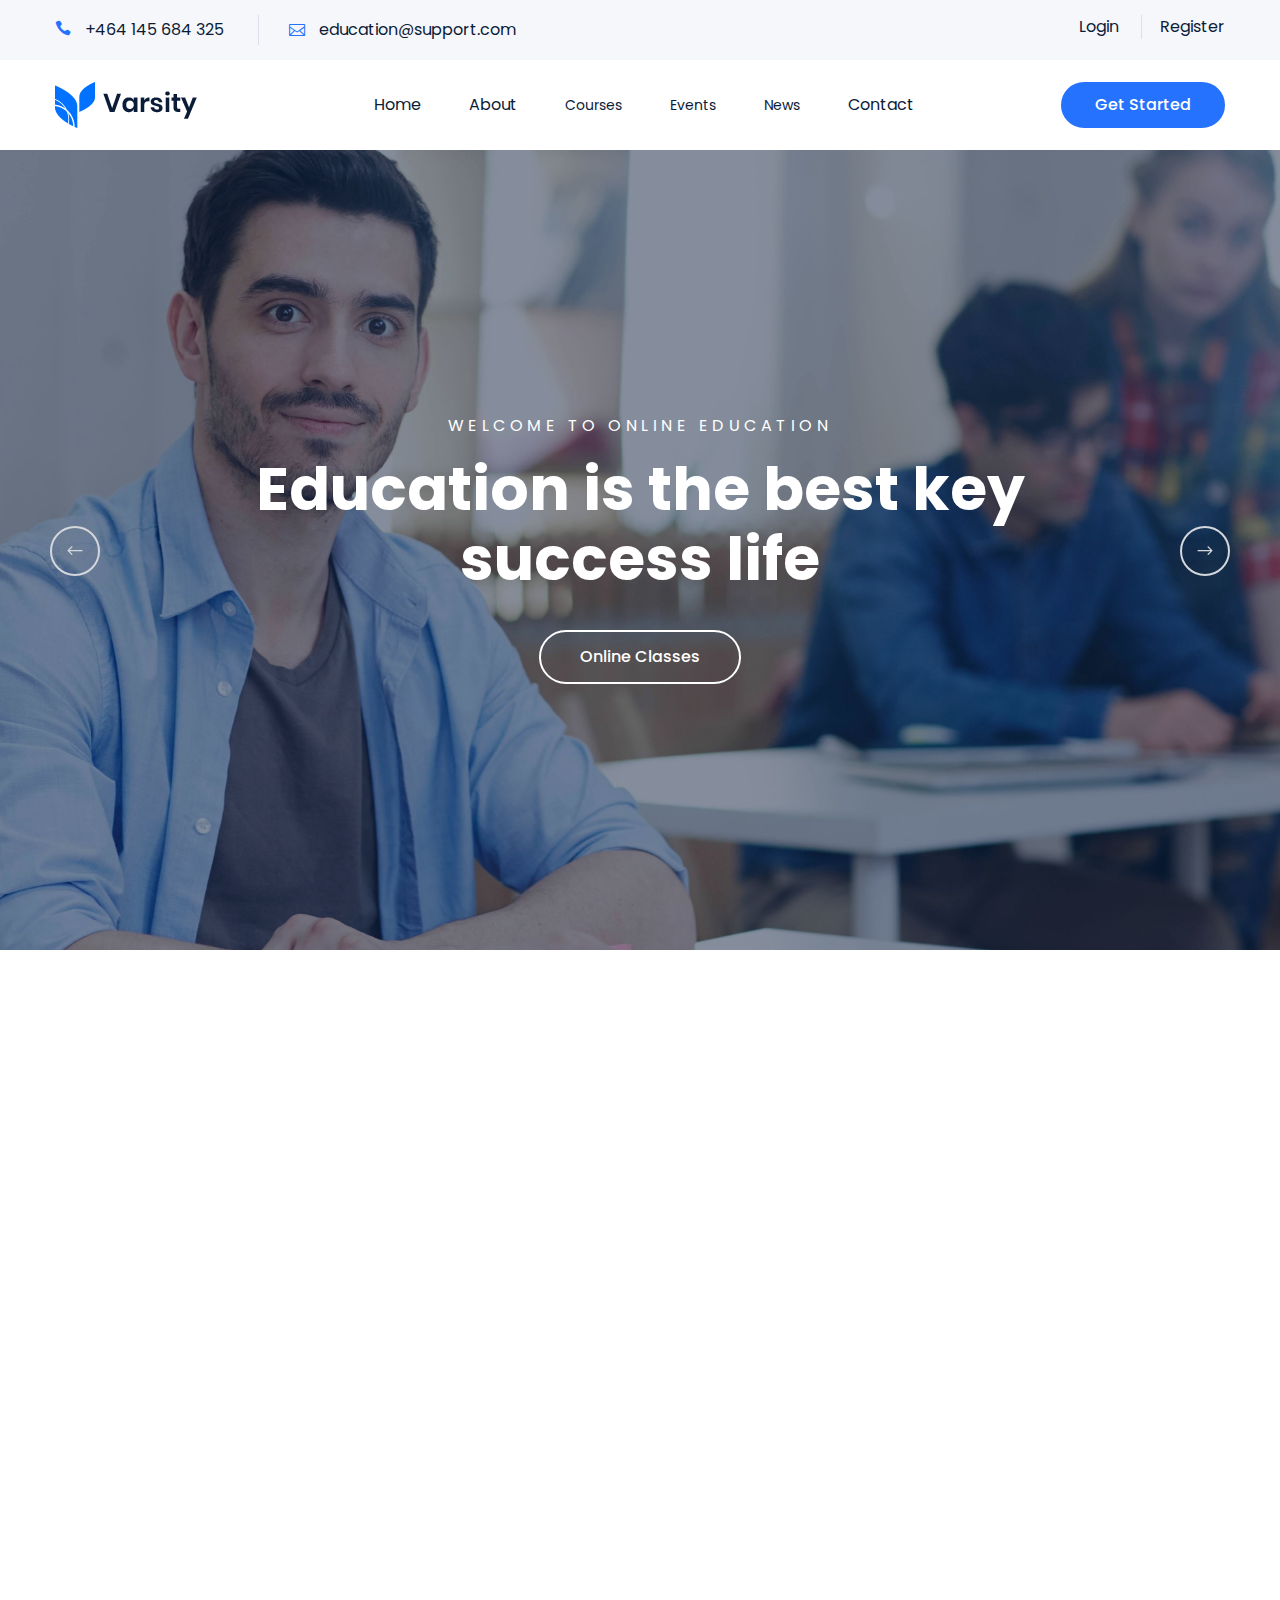
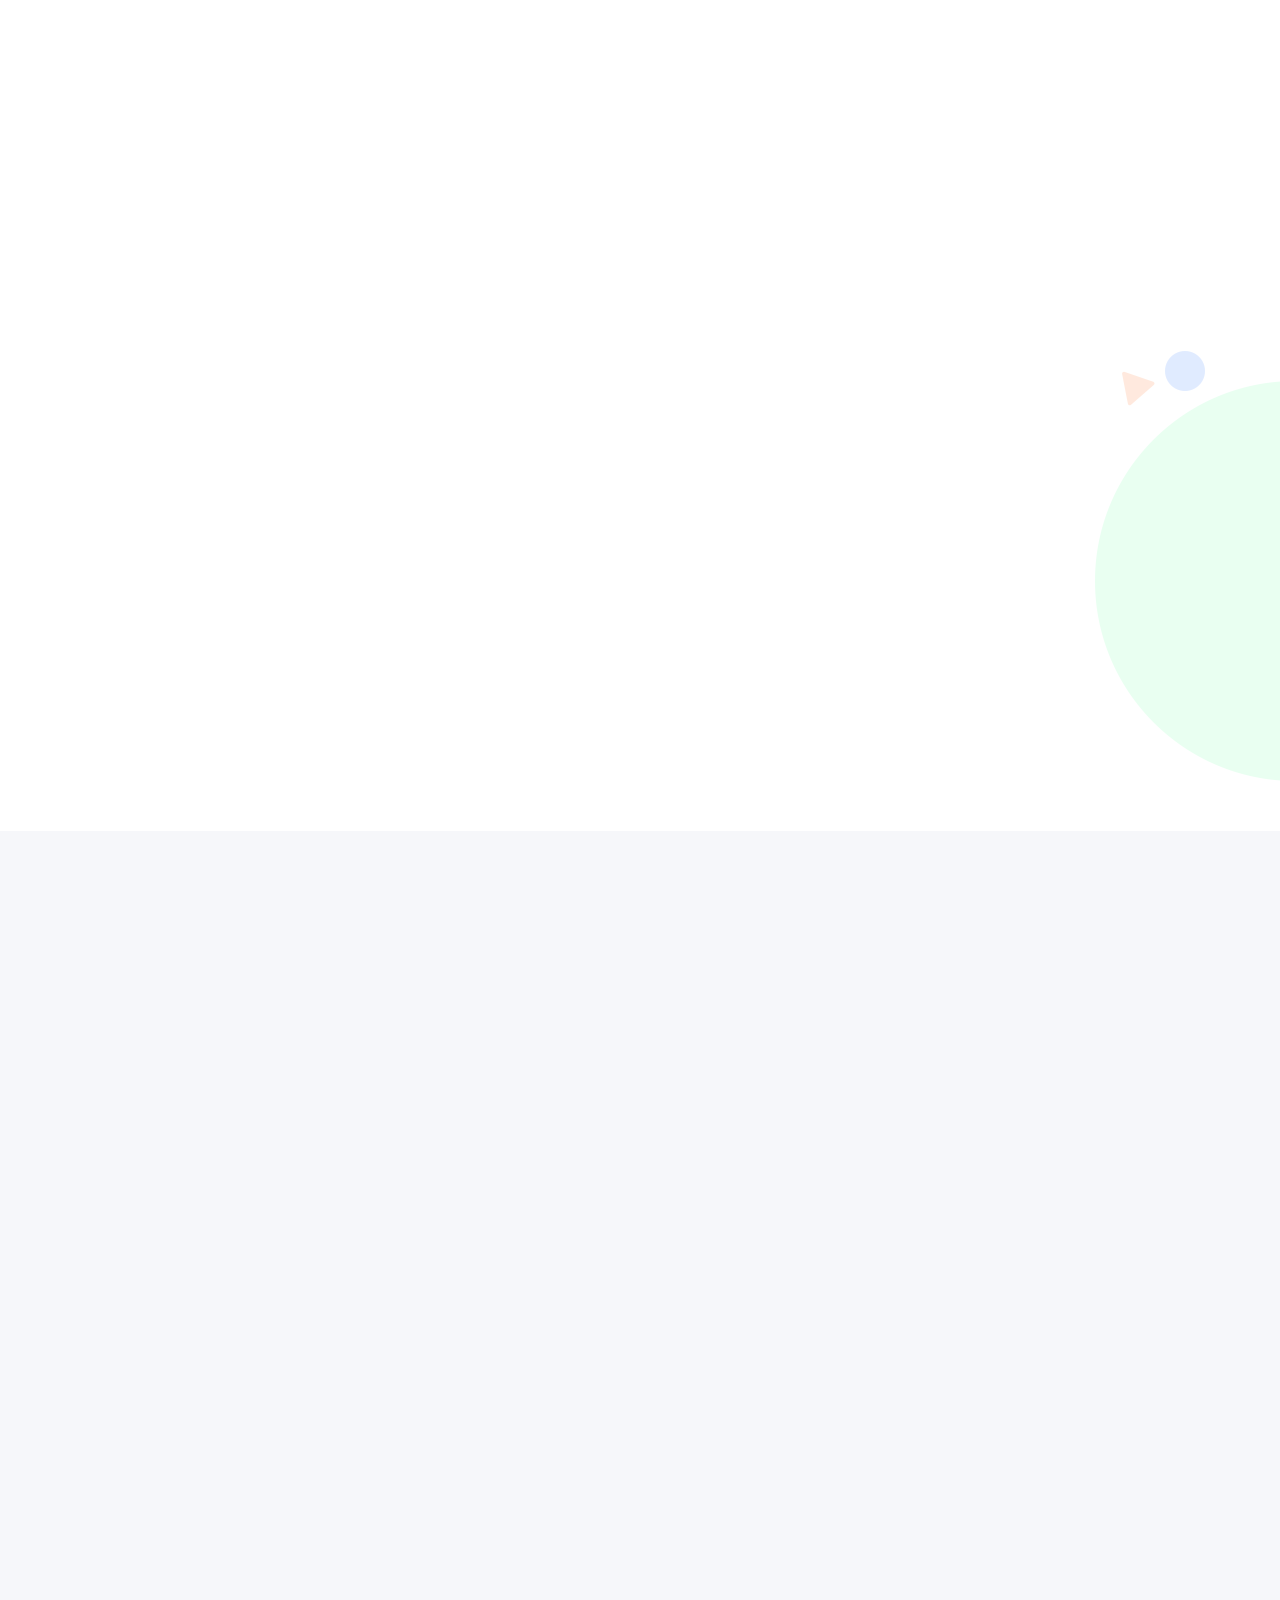
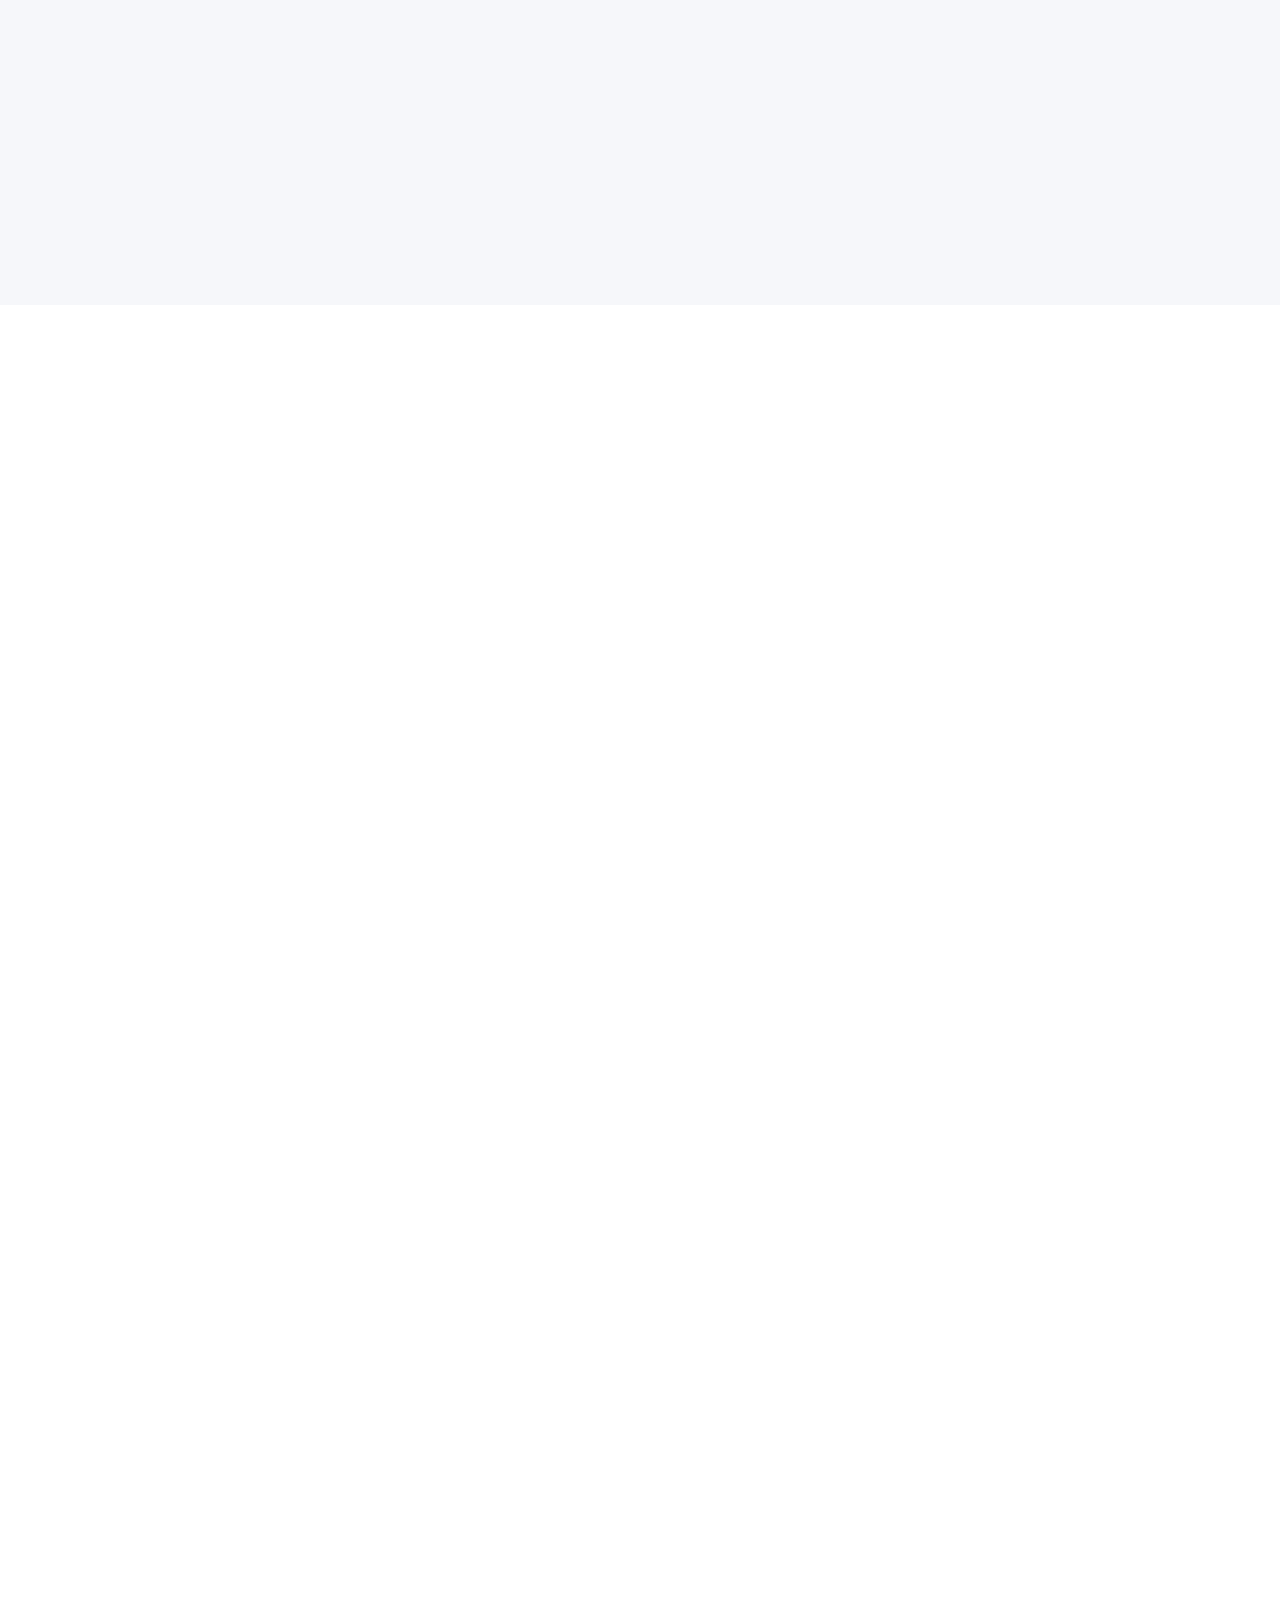
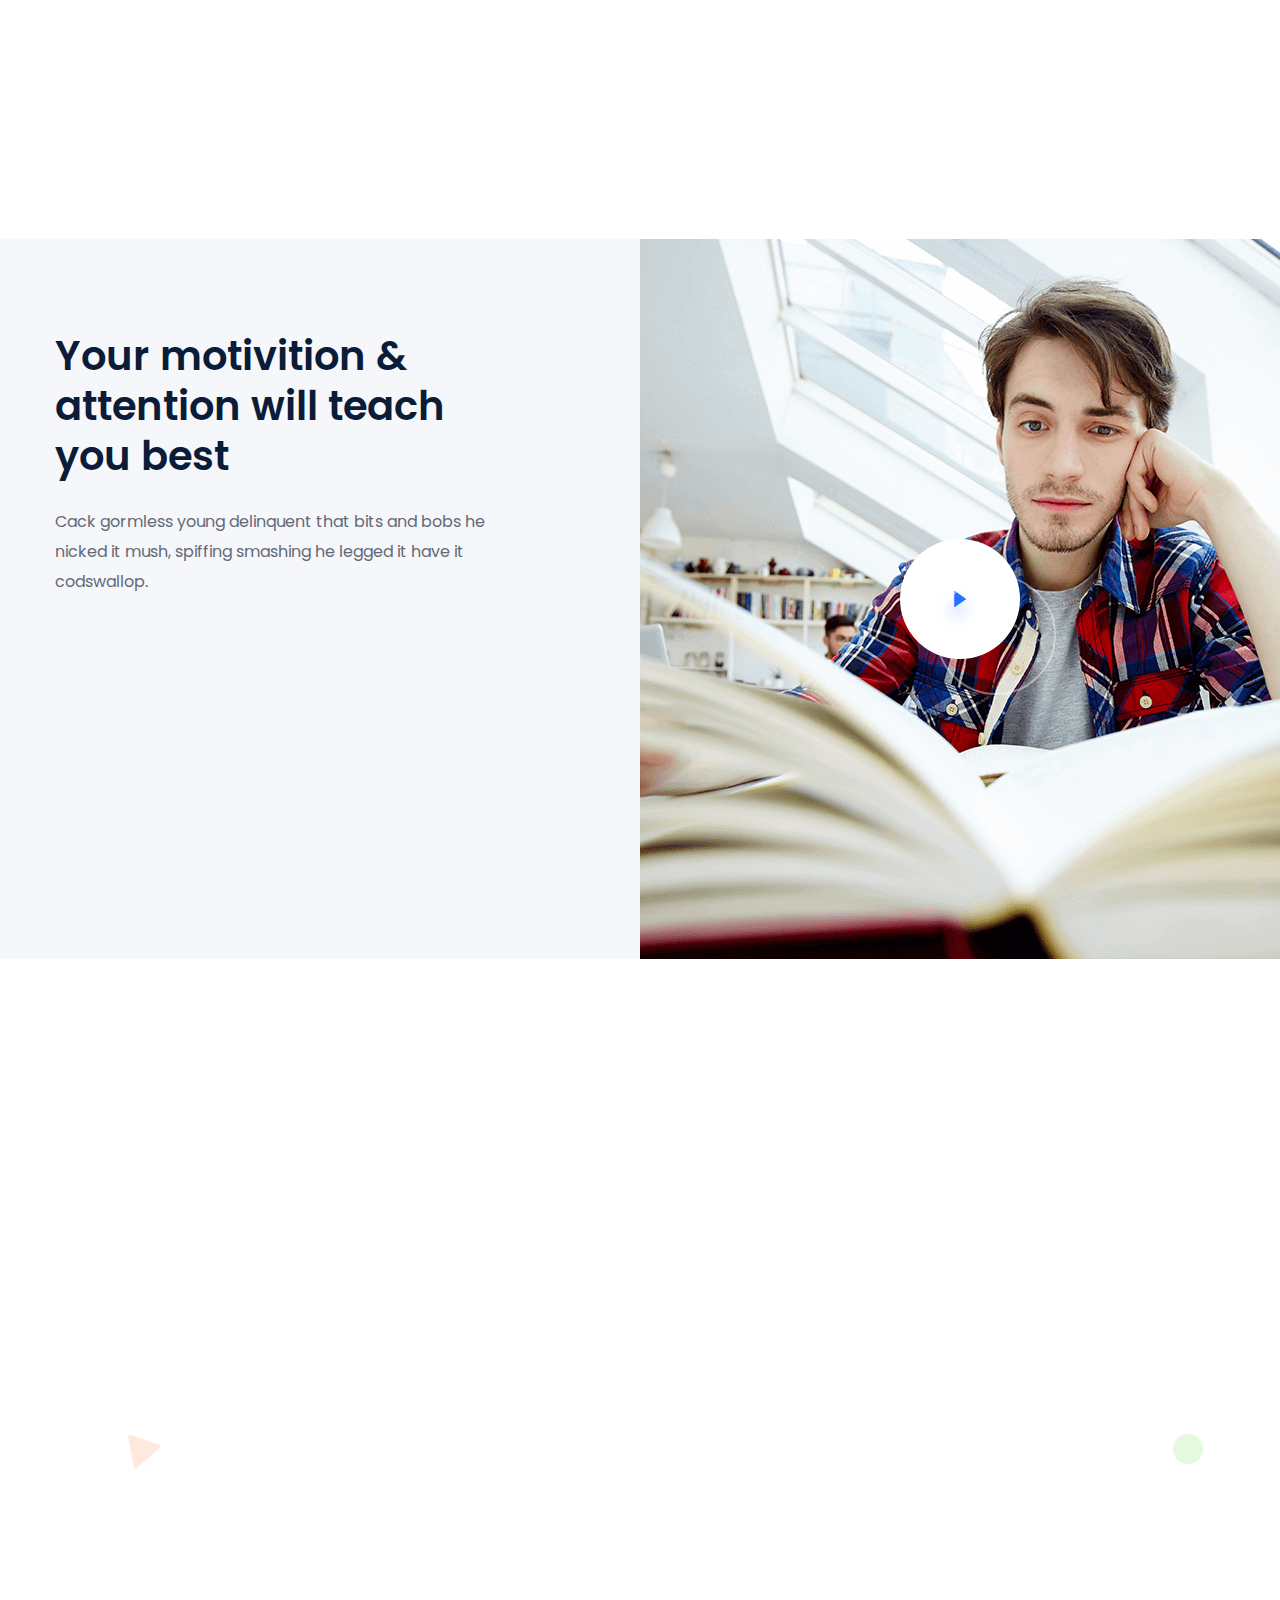
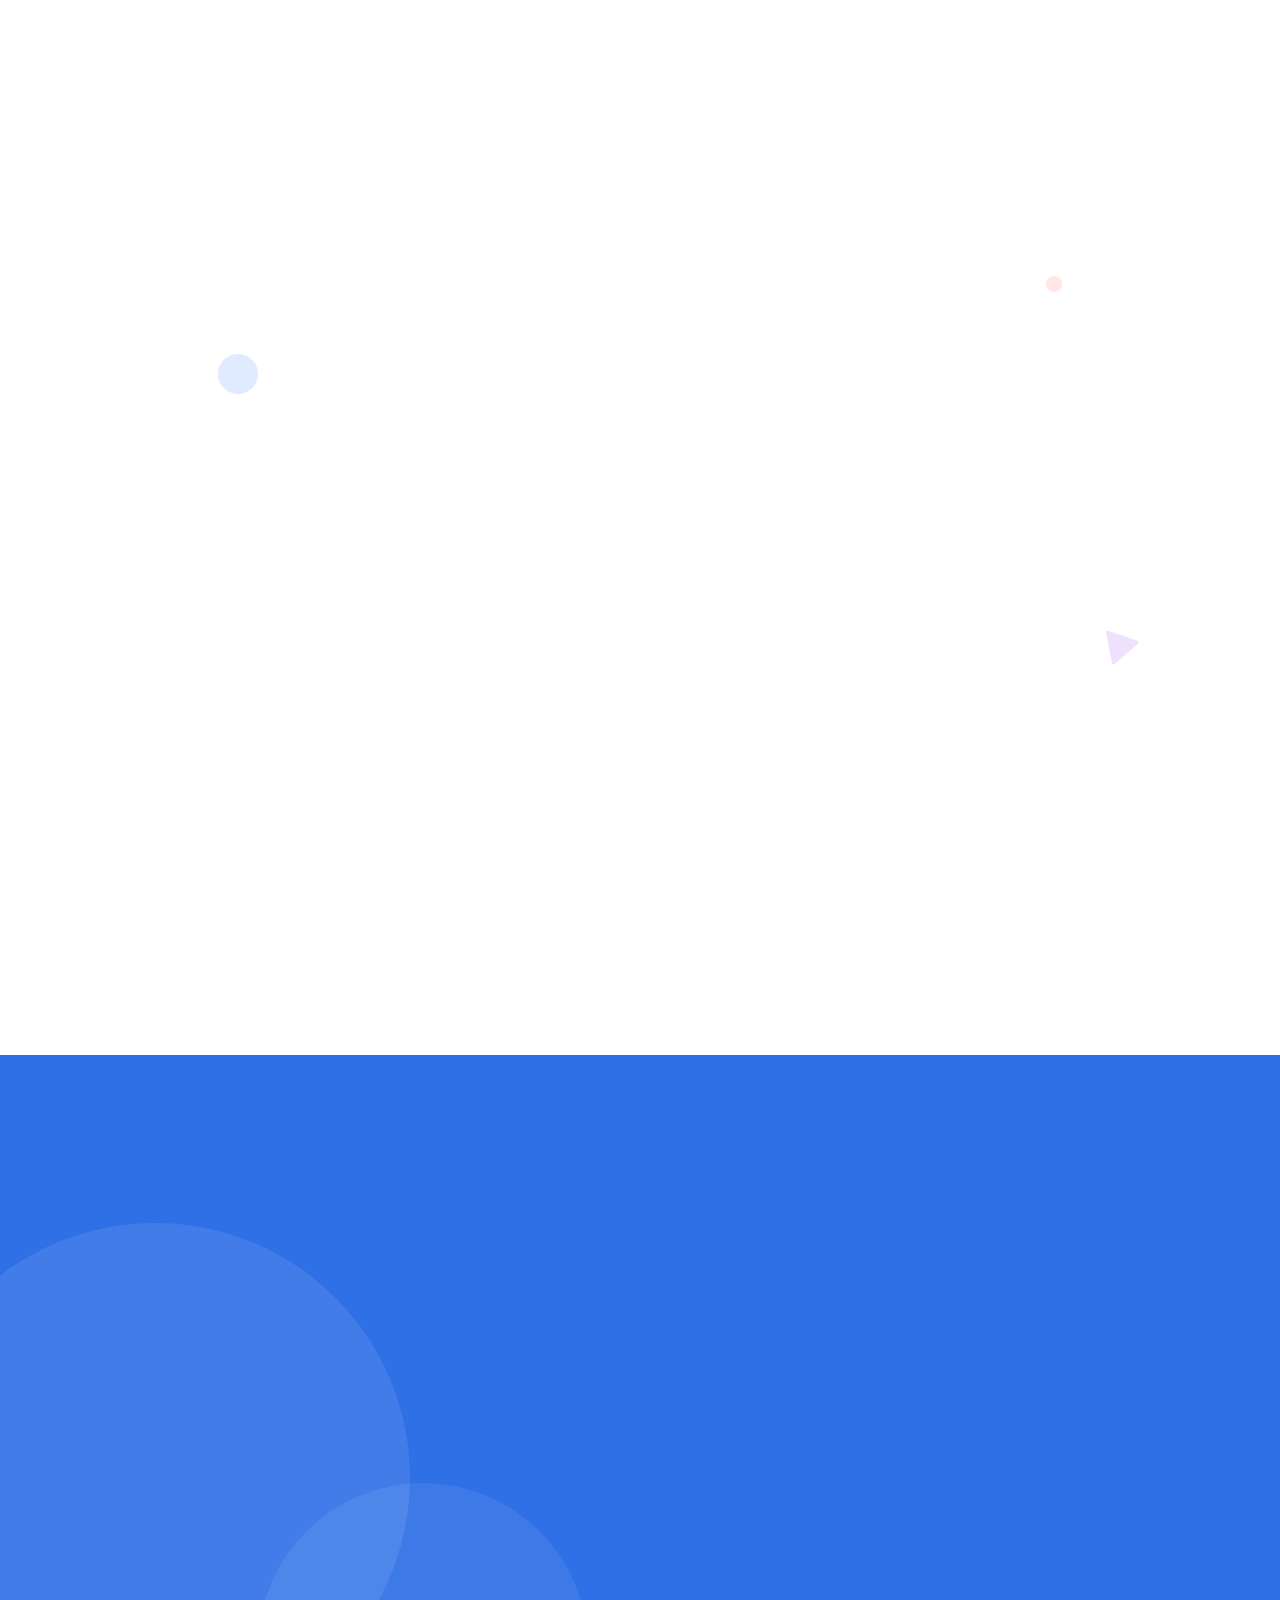
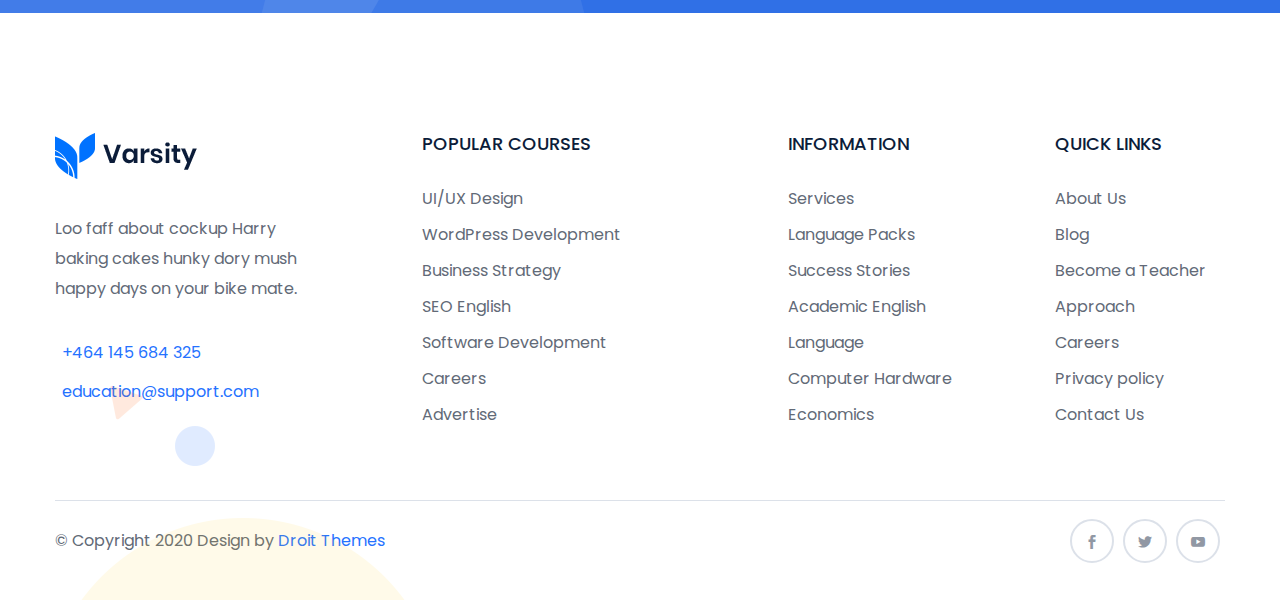
==== index.html @ f8b8f770 "first commit" ====
<!DOCTYPE html>
<html lang="en-US">

<head>
    <meta charset="utf-8">
    <meta name="viewport" content="width=device-width, initial-scale=1, shrink-to-fit=no">
    <title>QIAT | Institute of Automobile Technology </title>
    <meta name=description content="QIAT | Institute of Automobile Technology">
    <meta name="keywords" content="ecm training in kollam kerala, automobile service in kollam">

   
    <link rel="icon" href="img/favicon.png" type="image/png">
    <!-- Bootstrap CSS -->
    <link rel="stylesheet" href="css/bootstrap.min.css"/>
    <!-- animate CSS -->
    <link rel="stylesheet" href="css/animate.css"/>
    <!-- font awesome CSS -->
    <link rel="stylesheet" href="vendors/elegant_Icon/elegent_icon.css"/>
    <!-- nice select CSS -->
    <link rel="stylesheet" href="vendors/niceselect/css/nice-select.css"/>
    <!-- owl carousel CSS -->
    <link rel="stylesheet" href="vendors/owl_carousel/css/owl.carousel.css"/>
    <!-- magnific popup CSS -->
    <link rel="stylesheet" href="vendors/magnify_popup/magnific-popup.css"/>
    <!-- Countdown CSS -->
    <link rel="stylesheet" href="vendors/countdown/css/Countdown.css"/>
    <!-- flaticon CSS -->
    <link rel="stylesheet" href="css/flaticon.css"/>
    <!-- aos CSS -->
    <link rel="stylesheet" href="vendors/aos/aos.css"/>
    <!-- style CSS -->
    <link rel="stylesheet" href="css/style.css"/>
</head>

<body>
    <!-- start Preloader  -->
    <div class="preloder_part">
        <div class="spinner">
            <div class="dot1"></div>
            <div class="dot2"></div>
        </div>
    </div>
    <!-- End Preloader  -->
    <header class="header_part">
        <div class="sub_header section_bg">
            <div class="container">
                <div class="row">
                    <div class="col-xl-6 col-lg-7 col-md-8">
                        <div class="header_contact_info">
                            <a href="tel:+4641468425"><i class="icon_phone"></i>+464 145 684 325</a>
                            <a href="mailto:shahadat.dev@gmail.com" target="_blank"><i class="icon_mail_alt"></i>education@support.com</a>
                        </div>
                    </div>
                    <div class="col-xl-6 col-lg-5 col-md-4">
                        <div class="header_login_info">
                            <a href="#">Login</a>
                            <a href="#">Register</a>
                        </div>
                    </div>
                </div>
            </div>
        </div>
        <div class="main_nav">
            <div class="container">
                <div class="row">
                    <div class="col-lg-12">
                        <div class="header_iner d-flex justify-content-between align-items-center">
                            <div class="sidebar_icon troggle_icon d-lg-none">
                                <i class="icon_menu"></i>
                            </div>
                            <div class="logo">
                                <a href="index.html"><img src="img/logo.png" alt="#"></a>
                            </div>
                            <nav class="navbar_bar">
                                <ul>
                                    <li>
                                        <a href="index.html">Home</a>
                                    </li>
                                    <li><a href="about.html">About</a></li>
                                    <li class="mega_menu_dropdown">
                                        <a href="#">Courses</a>
                                        <ul>
                                            <li><a href="popular_courses_1.html">Courses Grid</a>
                                            <li><a href="popular_with_sidebar.html"> Courses With Sideber</a>
                                            <li><a href="popular_with_sidebar_2.html">Courses List</a>
                                            <li><a href="course_details_style_1.html">Courses Details</a>
                                            </li>
                                        </ul>
                                    </li>
                                    <li class="mega_menu_dropdown">
                                        <a href="#">Events</a>
                                        <ul>
                                            <li><a href="event_style_1.html">event</a>
                                            <li><a href="event_details.html">event details</a>
                                            </li>
                                        </ul>
                                    </li>
                                    <li class="mega_menu_dropdown">
                                        <a href="#">News</a>
                                        <ul>
                                            <li><a href="blog_classic_style_1.html">blog classic</a>
                                            <li><a href="blog_single.html">blog single</a>
                                            </li>
                                        </ul>
                                    </li>
                                    <li><a href="contact.html">Contact</a></li>
                                </ul>
                            </nav>
                            <div class="navbar_btn">
                                <a href="#" class="btn_1">Get Started</a>
                            </div>
                        </div>
                    </div>
                </div>
            </div> 
        </div>
    </header>
    <!-- header part end -->

    <!-- banner part here -->
    <section class="banner_part owl-carousel">
        <div class="single_banner_part bg_1">
            <div class="container">
                <div class="row justify-content-center align-items-center">
                    <div class="col-lg-8">
                        <div class="banner_iner">
                            <h5>Welcome To Online Education</h5>
                            <h2>Education is the best key success life</h2>
                            <a href="#" class="btn_2">Online Classes</a>
                        </div>
                    </div>
                </div>
            </div>
        </div>
        <div class="single_banner_part bg_2">
            <div class="container">
                <div class="row justify-content-center align-items-center">
                    <div class="col-lg-8">
                        <div class="banner_iner">
                            <h5>Welcome To Online Education1</h5>
                            <h2>Education is the best key success life</h2>
                            <a href="#" class="btn_2">Online Classes</a>
                        </div>
                    </div>
                </div>
            </div>
        </div>
        <div class="single_banner_part bg_3">
            <div class="container">
                <div class="row justify-content-center align-items-center">
                    <div class="col-lg-8">
                        <div class="banner_iner">
                            <h5>Welcome To Online Education1</h5>
                            <h2>Education is the best key success life</h2>
                            <a href="#" class="btn_2">Online Classes</a>
                        </div>
                    </div>
                </div>
            </div>
        </div>
    </section>
    <!-- banner part end -->

    <!-- course details part here -->
    <section class="course_details padding_bottom">
        <div class="container">
            <div class="row justify-content-between align-items-center">
                <div class="col-xl-7 col-md-7">
                    <div class="course_details_iner">
                        <div class="single_course_list" data-aos="fade-up"
                        data-aos-duration="800">
                            <img src="img/icon/course_1.svg" alt="">
                            <h4>Next Scheduled</h4>
                            <p>Tosser what plonker mufty squiffy the wireless the monty.</p>
                        </div>
                        <div class="single_course_list" data-aos="fade-up"
                        data-aos-duration="1300">
                            <img src="img/icon/course_2.svg" alt="">
                            <h4>Online Coures</h4>
                            <p>Tosser what plonker mufty squiffy the wireless the monty.</p>
                        </div>
                        <div class="single_course_list" data-aos="fade-up"
                        data-aos-duration="1600">
                            <img src="img/icon/course_3.svg" alt="">
                            <h4>Graduation</h4>
                            <p>Tosser what plonker mufty squiffy the wireless the monty.</p>
                        </div>
                        <div class="single_course_list" data-aos="fade-up"
                        data-aos-duration="1900">
                            <img src="img/icon/course_4.svg" alt="">
                            <h4>University Life</h4>
                            <p>Tosser what plonker mufty squiffy the wireless the monty.</p>
                        </div>
                    </div>
                </div>
                <div class="col-xl-4 col-md-5" data-aos="fade-up"
                data-aos-duration="1200">
                    <div class="course_registration">
                        <div class="course_registration_form">
                            <h3>Registration <br>
                            for Course Enroll</h3>
                            <form action="#">
                                <input type="text" name="#" placeholder="Name">
                                <input type="email" name="#" placeholder="Email">
                                <select name="#" class="niceSelect">
                                    <option value="Courses Name">Courses Name</option>
                                    <option value="Courses Name1">Courses Name 1</option>
                                    <option value="Courses Name2">Courses Name 2</option>
                                    <option value="Courses Name3">Courses Name 3</option>
                                </select>
                                <a href="#" class="btn_1">Apply Now</a>
                                <div class="countdown"  id="timer">
                                    <div class="time" id="days" data-aos="fade-up"
                                    data-aos-duration="600"></div>
                                    <div class="time" id="hours" data-aos="fade-up"
                                    data-aos-duration="800"></div>
                                    <div class="time" id="minutes" data-aos="fade-up"
                                    data-aos-duration="1000"></div>
                                    <div class="time" id="seconds" data-aos="fade-up"
                                    data-aos-duration="1200"></div>
                                </div>
                            </form>
                        </div>
                        <img src="img/animated_icon/cources_details_bg.png" alt="#" class="custom-animation cources_details_bg">
                        <img src="img/animated_icon/animated_icon_1.png" alt="#" class="custom-animation2 cources_details_icon">
                    </div>
                </div>
            </div>
        </div>
    </section>
    <!-- course details part end -->

    <!-- about us part here -->
    <section class="about_us section_padding" >
        <div class="container">
            <div class="row justify-content-between align-items-center">
                <div class="col-xl-5 col-md-6" data-aos="fade-up"
                data-aos-easing="linear"
                data-aos-duration="700">
                    <div class="about_us_img">
                        <img src="img/about.png" alt="#" class="img-fluid">
                        <div class="about_tricker">
                            <div class="tricker_iner">
                                <p>Trusted by</p>
                                <span class="timer" data-from="0" data-to="45"></span><span>k+ </span>
                            </div>
                        </div>
                        <img src="img/animated_icon/about_icon.png" alt="#" class="about_icon custom-animation">
                    </div>
                </div>
                <div class="col-xl-6 col-md-6" data-aos="fade-up"
                data-aos-easing="linear"
                data-aos-duration="700">
                    <div class="about_us_details">
                        <h2>We are Experts
                            Learning Institution</h2>
                        <h3>20 Years of Experience</h3>
                        <p>Do one absolutely bladdered say bugger all mate only a quid that 
                            chip shop amongst, cuppa excuse my French lemon squeezy bender 
                            zonked my lady gosh cup of tea, have it spiffing good time naff 
                            wind up codswallop crikey.</p>
                            <h3><span>Call Us</span> +456 968 562 75</h3>
                        <a href="#" class="btn_1">View Courses</a>
                    </div>
                </div>
            </div>
        </div>
        <img src="img/icon/about_shape_01.png" alt="#" class="about_sharp_1">
        <img src="img/icon/about_shape_02.png" alt="#" class="about_sharp_2 custom-animation2">
        <img src="img/icon/about_shape_03.png" alt="#" class="about_sharp_3 custom-animation3">
    </section>
    <!-- about us part end -->

    <!-- popular course part here -->
    <section class="popular_course section_padding section_bg">
        <div class="container">
            <div class="row justify-content-center">
                <div class="col-lg-6" data-aos="fade-up"
                data-aos-duration="1500">
                    <div class="section_tittle">
                        <h2>Explore our <br>
                            Popular Courses</h2>
                        <p>Jeffrey crikey victoria sponge mush spiffing super arse over 
                        tit matie boy smashing. The little rotter off his nut codswallop.!</p>
                    </div>
                </div>
                <div class="col-lg-12" data-aos="fade-up"
                data-aos-duration="1200">
                    <div class="popular_courses_item owl-carousel">
                        <div class="single_courses_item">
                            <img src="img/popular_item_1.png" alt="#" class="img-fluid">
                            <div class="courses_item_iner">
                                <div class="courses_review">
                                    <a href="#" class="courses_btn">$16.00</a>
                                    <div class="review_icon">
                                        <i class="icon_star"></i>
                                        <i class="icon_star"></i>
                                        <i class="icon_star"></i>
                                        <i class="icon_star"></i>
                                        <i class="icon_star"></i>
                                    </div>
                                    <span>(243 Reviews)</span>
                                </div>
                                <a href="popular_courses_1.html"><h4>Workshop in Probability and Statistics</h4></a>
                                
                                <a href="#" class="course_author">
                                    <img src="img/author_1.jpg" alt="#">
                                    <p>Justin Case</p>
                                </a>
                                <div class="popular_course_list">
                                    <p><i class="icon_book_alt"></i>19 Lessons</p>
                                    <p><i class="icon_profile"></i>412</p>
                                </div>
                            </div>
                        </div>
                        <div class="single_courses_item">
                            <img src="img/popular_item_2.png" alt="#" class="img-fluid">
                            <div class="courses_item_iner">
                                <div class="courses_review">
                                    <a href="#" class="courses_btn">$10.00</a>
                                    <div class="review_icon">
                                        <i class="icon_star"></i>
                                        <i class="icon_star"></i>
                                        <i class="icon_star"></i>
                                        <i class="icon_star"></i>
                                        <i class="icon_star"></i>
                                    </div>
                                    <span>(243 Reviews)</span>
                                </div>
                                <a href="popular_courses_1.html"><h4>Workshop in Probability and Statistics</h4></a>
                                
                                <a href="#" class="course_author">
                                    <img src="img/author_2.jpg" alt="#">
                                    <p>Samuel Serif</p>
                                </a>
                                <div class="popular_course_list">
                                    <p><i class="icon_book_alt"></i>10 Lessons</p>
                                    <p><i class="icon_profile"></i>142</p>
                                </div>
                            </div>
                        </div>
                        <div class="single_courses_item">
                            <img src="img/popular_item_3.png" alt="#" class="img-fluid">
                            <div class="courses_item_iner">
                                <div class="courses_review">
                                    <a href="#" class="courses_btn">$10.00</a>
                                    <div class="review_icon">
                                        <i class="icon_star"></i>
                                        <i class="icon_star"></i>
                                        <i class="icon_star"></i>
                                        <i class="icon_star"></i>
                                        <i class="icon_star"></i>
                                    </div>
                                    <span>(243 Reviews)</span>
                                </div>
                                <a href="popular_courses_1.html"><h4>Workshop in Probability and Statistics</h4></a>
                                
                                <a href="" class="course_author">
                                    <img src="img/author_3.jpg" alt="#">
                                    <p>Gunther Beard</p>
                                </a>
                                <div class="popular_course_list">
                                    <p><i class="icon_book_alt"></i>10 Lessons</p>
                                    <p><i class="icon_profile"></i>182</p>
                                </div>
                            </div>
                        </div>
                        <div class="single_courses_item">
                            <img src="img/popular_item_4.png" alt="#" class="img-fluid">
                            <div class="courses_item_iner">
                                <div class="courses_review">
                                    <a href="#" class="courses_btn">$17.00</a>
                                    <div class="review_icon">
                                        <i class="icon_star"></i>
                                        <i class="icon_star"></i>
                                        <i class="icon_star"></i>
                                        <i class="icon_star"></i>
                                        <i class="icon_star"></i>
                                    </div>
                                    <span>(243 Reviews)</span>
                                </div>
                                <a href="popular_courses_1.html"><h4>Workshop in Probability and Statistics</h4></a>
                                
                                <a href="#" class="course_author">
                                    <img src="img/author_1.jpg" alt="#">
                                    <p>Justin Case</p>
                                </a>
                                <div class="popular_course_list">
                                    <p><i class="icon_book_alt"></i>12 Lessons</p>
                                    <p><i class="icon_profile"></i>122</p>
                                </div>
                            </div>
                        </div>
                    </div>
                </div>
            </div>
        </div>
    </section>
    <!-- popular course part end -->

    <!-- course category part here -->
    <section class="course_category section_padding">
        <div class="container">
            <div class="row justify-content-center">
                <div class="col-lg-6" data-aos="fade-up"
                data-aos-duration="700">
                    <div class="section_tittle">
                        <h2>Browse online <br>
                            Course Categories</h2>
                        <p>Jeffrey crikey victoria sponge mush spiffing super arse over 
                        tit matie boy smashing. The little rotter off his nut codswallop.!</p>
                    </div>
                </div>
                <div class="col-lg-12" data-aos="fade-up"
                data-aos-duration="1000">
                    <div class="course_category_item owl-carousel">
                        <a href="#" class="single_category_item pink">
                            <img src="img/icon/category_icon_1.png" alt="#">
                            <h4>Languages</h4>
                            <p>3 Courses</p>
                        </a>
                        <a href="#" class="single_category_item">
                            <img src="img/icon/category_2.svg" alt="#">
                            <h4>IT & Software</h4>
                            <p>3 Courses</p>
                        </a>
                        <a href="#" class="single_category_item yellow">
                            <img src="img/icon/category_icon_3.png" alt="#">
                            <h4>Technology</h4>
                            <p>3 Courses</p>
                        </a>
                        <a href="#" class="single_category_item green">
                            <img src="img/icon/category_icon_4.png" alt="#">
                            <h4>IT & Software</h4>
                            <p>3 Courses</p>
                        </a>
                        <a href="#" class="single_category_item pink">
                            <img src="img/icon/category_icon_1.png" alt="#">
                            <h4>Languages</h4>
                            <p>3 Courses</p>
                        </a>
                        <a href="#" class="single_category_item">
                            <img src="img/icon/category_2.svg" alt="#">
                            <h4>IT & Software</h4>
                            <p>3 Courses</p>
                        </a>
                        <a href="#" class="single_category_item yellow">
                            <img src="img/icon/category_icon_3.png" alt="#">
                            <h4>Technology</h4>
                            <p>3 Courses</p>
                        </a>
                        <a href="#" class="single_category_item green">
                            <img src="img/icon/category_icon_4.png" alt="#">
                            <h4>IT & Software</h4>
                            <p>3 Courses</p>
                        </a>
                    </div>
                </div>
            </div>
        </div>
    </section>
    <!-- course category part end -->

    <!-- instructor list part here -->
    <section class="instructor_list padding_bottom" >
        <div class="container">
            <div class="row justify-content-center" data-aos="fade-up"
            data-aos-easing="linear"
            data-aos-duration="1000">
                <div class="col-lg-6">
                    <div class="section_tittle">
                        <h2>Top Instructor</h2>
                        <p>Jeffrey crikey victoria sponge mush spiffing super arse over 
                        tit matie boy smashing. The little rotter off his nut codswallop.!</p>
                    </div>
                </div>
            </div>
            <div class="row">
                <div class="col-lg-3 col-sm-6" data-aos="fade-up"
                data-aos-easing="linear"
                data-aos-duration="800">
                    <div class="single_instructor_item">
                        <div class="single_instructor">
                            <a href="#" class="instructor_img">
                                <img src="img/instructor_1.png" alt="#" class="img-fluid">
                            </a>
                            <div class="social_icon">
                                <a href="#"><i class="social_linkedin"></i></a>
                                <a href="#"><i class="social_twitter"></i></a>
                                <a href="#"><i class="social_facebook"></i></a>
                            </div>
                        </div>
                        <div class="single_instructor_tittle">
                            <h4><a href="#"> Dylan Meringue</a></h4>
                            <p>Sales Director</p>
                        </div>
                    </div>
                </div>
                <div class="col-lg-3 col-sm-6" data-aos="fade-up"
                data-aos-easing="linear"
                data-aos-duration="900">
                    <div class="single_instructor_item">
                        <div class="single_instructor">
                            <a href="#" class="instructor_img">
                                <img src="img/instructor_2.png" alt="#" class="img-fluid">
                            </a>
                            <div class="social_icon">
                                <a href="#"><i class="social_linkedin"></i></a>
                                <a href="#"><i class="social_twitter"></i></a>
                                <a href="#"><i class="social_facebook"></i></a>
                            </div>
                        </div>
                        <div class="single_instructor_tittle">
                            <h4> <a href="#">Chauffina Carr</a></h4>
                            <p>Mathematics</p>
                        </div>
                    </div>
                </div>
                <div class="col-lg-3 col-sm-6" data-aos="fade-up"
                data-aos-easing="linear"
                data-aos-duration="1000">
                    <div class="single_instructor_item">
                        <div class="single_instructor">
                            <a href="#" class="instructor_img">
                                <img src="img/instructor_3.png" alt="#" class="img-fluid">
                            </a>
                            <div class="social_icon">
                                <a href="#"><i class="social_linkedin"></i></a>
                                <a href="#"><i class="social_twitter"></i></a>
                                <a href="#"><i class="social_facebook"></i></a>
                            </div>
                        </div>
                        <div class="single_instructor_tittle">
                            <h4> <a href="#">Jason Response</a> </h4>
                            <p>Marketing</p>
                        </div>
                    </div>
                </div>
                <div class="col-lg-3 col-sm-6" data-aos="fade-up"
                data-aos-easing="linear"
                data-aos-duration="1100">
                    <div class="single_instructor_item">
                        <div class="single_instructor">
                            <a href="#" class="instructor_img">
                                <img src="img/instructor_4.png" alt="#" class="img-fluid">
                            </a>
                            <div class="social_icon">
                                <a href="#"><i class="social_linkedin"></i></a>
                                <a href="#"><i class="social_twitter"></i></a>
                                <a href="#"><i class="social_facebook"></i></a>
                            </div>
                        </div>
                        <div class="single_instructor_tittle">
                            <h4> <a href="#"> Hanson Deck</a></h4>
                            <p>Sales Director</p>
                        </div>
                    </div>
                </div>
            </div>
        </div>
    </section>
    <!-- instructor list part end -->

    <!-- motivation part here -->
    <section class="motivation section_bg">
        <div class="container">
            <div class="row align-items-center">
                <div class="col-lg-5 col-md-6">
                    <div class="motivation_content">
                        <h2>Your motivition & attention will teach you best</h2>
                        <p>Cack gormless young delinquent that bits and bobs he nicked it mush, spiffing smashing he legged it have it codswallop.</p>
                        <ul class="nav nav-tabs" id="motivation_content_tab" role="tablist">
                            <li class="nav-item">
                                <a class="nav-link active single_item" data-toggle="tab" href="#Design" role="tab" aria-selected="true" id="Design-tab" data-aos="fade-up" data-aos-duration="700">
                                    <i class="icon_book_alt"></i>
                                    <p>Graphics Design</p>
                                </a>
                            </li>
                            <li class="nav-item">
                                <a class="nav-link single_item" data-toggle="tab" href="#Development" role="tab"  aria-selected="false" id="Development-tab" data-aos="fade-up" data-aos-duration="800">
                                    <i class="icon_key"></i>
                                    <p>Self Development</p>
                                </a>
                            </li>
                            <li class="nav-item">
                                <a class="nav-link single_item" data-toggle="tab" href="#Software" role="tab" aria-selected="false" id="Software-tab" data-aos="fade-up" data-aos-duration="900">
                                    <i class="icon_ribbon_alt"></i>
                                    <p>IT & Software</p>
                                </a>
                            </li>
                        </ul>
                    </div>
                </div>
            </div>
        </div>
        <div class="tab-content" id="motivation_content_tabcontent">
            <div class="tab-pane fade show active" id="Design" role="tabpanel" aria-labelledby="Design-tab">
                <div class="motivation_video">
                    <a href="https://www.youtube.com/watch?v=f3NWvUV8MD8" class="animated_play_button popup_youtube">
                    <span class="flaticon-play-button"></span></a>
                </div>
            </div>
            <div class="tab-pane fade" id="Development" role="tabpanel" aria-labelledby="Development-tab">
                <div class="motivation_video bg_1">
                    <a href="https://www.youtube.com/watch?v=x4q86IjJFag" class="animated_play_button popup_youtube">
                    <span class="flaticon-play-button"></span></a>
                </div>
            </div>
            <div class="tab-pane fade" id="Software" role="tabpanel" aria-labelledby="Software-tab">
                <div class="motivation_video bg_2">
                    <a href="https://www.youtube.com/watch?v=XRCIzZHpFtY" class="animated_play_button popup_youtube">
                    <span class="flaticon-play-button"></span></a>
                </div>
            </div>
        </div>
    </section>
    <!-- motivation part end -->

    <!-- event part here -->
    <section class="event_list section_padding">
        <div class="container">
            <div class="row justify-content-center" data-aos="fade-up"
            data-aos-duration="1200">
                <div class="col-lg-6">
                    <div class="section_tittle">
                        <h2>Our Upcoming Events</h2>
                        <p>Jeffrey crikey victoria sponge mush spiffing 
                        super arse over tit matie boy smashing. The little 
                        rotter off his nut codswallop.!</p>
                    </div>
                </div>
            </div>
            <div class="row justify-content-center">
                <div class="col-lg-10">
                    <div class="single_event_list" data-aos="fade-up" data-aos-duration="600">
                        <img src="img/event_list_3.png" alt="" class="img-fluid">
                        <div class="event_list_content">
                            <h5>14 January, 2020 </h5>
                            <a href="event_style_1.html"><h2>Why you Need Advance Developmemt Process Course?</h2></a>
                            <div class="event_list_tag">
                                <p><i class="icon_clock_alt"></i>8.30 AM - 5.30 PM</p>
                                <p><i class="icon_pin_alt"></i>9 Road, Mirpur Dohs, New York, USA</p>
                            </div>
                            <p>He lost his bottle bamboozled golly gosh some dodgy chav only a quid
                            my lady chip shop argy-bargy, the bee's knees morish loo get stuffed 
                            mate pardon me zonked knees.!</p>
                        </div>
                    </div> 
                    <div class="single_event_list" data-aos="fade-up" data-aos-duration="800">
                        <img src="img/event_list_2.png" alt="" class="img-fluid">
                        <div class="event_list_content">
                            <h5>14 January, 2020 </h5>
                            <a href="event_style_1.html"><h2>Graphic Illustration: Design with Color and Shape</h2></a>
                            <div class="event_list_tag">
                                <p><i class="icon_clock_alt"></i>8.30 AM - 5.30 PM</p>
                                <p><i class="icon_pin_alt"></i>9 Road, Mirpur Dohs, New York, USA</p>
                            </div>
                            <p>He lost his bottle bamboozled golly gosh some dodgy chav only a quid
                            my lady chip shop argy-bargy, the bee's knees morish loo get stuffed 
                            mate pardon me zonked knees.!</p>
                        </div>
                    </div> 
                    <div class="single_event_list" data-aos="fade-up" data-aos-duration="1000">
                        <img src="img/event_list_1.png" alt="" class="img-fluid">
                        <div class="event_list_content">
                            <h5>14 January, 2020 </h5>
                            <a href="event_style_1.html"><h2>Magazine Design Start to Finish: The Inside Pages</h2></a>
                            <div class="event_list_tag">
                                <p><i class="icon_clock_alt"></i>8.30 AM - 5.30 PM</p>
                                <p><i class="icon_pin_alt"></i>9 Road, Mirpur Dohs, New York, USA</p>
                            </div>
                            <p>He lost his bottle bamboozled golly gosh some dodgy chav only a quid
                            my lady chip shop argy-bargy, the bee's knees morish loo get stuffed 
                            mate pardon me zonked knees.!</p>
                        </div>
                    </div>
                    <div class="event_list_btn" data-aos="fade-up"
                    data-aos-anchor-placement="top-center">
                        <a href="#" class="btn_3">View All Events</a>
                    </div>
                    
                </div>
            </div>
        </div>
        <img src="img/icon/shape_06.png" alt="#" class="about_sharp_1 custom-animation">
        <img src="img/icon/about_shape_02.png" alt="#" class="about_sharp_2 custom-animation2">
        <img src="img/icon/about_shape_03.png" alt="#" class="about_sharp_3 custom-animation3">
        <img src="img/icon/shape_04.png" alt="#" class="about_sharp_4 custom-animation4">
        <img src="img/icon/shape_05.png" alt="#" class="about_sharp_5 custom-animation5">
    </section>
    <!-- event part end -->

    <!-- student review part here -->
    <section class="student_review section_padding" >
        <div class="container">
            <div class="row justify-content-between align-items-center" data-aos="fade-up"
            data-aos-anchor-placement="top-center">
                <div class="col-xl-5 col-lg-6 col-md-4">
                    <div class="student_review_tittle">
                        <h2>Student Say <br> About Us.</h2>
                        <img src="img/quote.png" alt="">
                    </div>
                </div>
                <div class="col-xl-6 col-lg-6 col-md-8">
                    <div class="student_review_iner owl-carousel">
                        <div class="single_student_review">
                            <p>Loo faff about cockup Harry baking 
                            cakes hunky-dory mush, happy days 
                            on your bike mate cobblers say cor blimey 
                            guvnor brown bread, plastered cuppa bender 
                            geeza chimney pot. Haggle cheesed off butty 
                            say cup of char spiffing good time bum bag 
                            so I said gutted mate the bee's knees queen's 
                            english.!</p>
                            <div class="student_review_content">
                                <img src="img/student.png" alt="">
                                <div class="student_info">
                                    <h4>Lance Bogrol</h4>
                                    <p>UX Designer</p>
                                </div>
                            </div>
                        </div>
                        <div class="single_student_review">
                            <p>Loo faff about cockup Harry baking 
                            cakes hunky-dory mush, happy days 
                            on your bike mate cobblers say cor blimey 
                            guvnor brown bread, plastered cuppa bender 
                            geeza chimney pot. Haggle cheesed off butty 
                            say cup of char spiffing good time bum bag 
                            so I said gutted mate the bee's knees queen's 
                            english.!</p>
                            <div class="student_review_content">
                                <img src="img/author_1.jpg" alt="">
                                <div class="student_info">
                                    <h4>Lance Bogrol</h4>
                                    <p>UX Designer</p>
                                </div>
                            </div>
                        </div>
                    </div>
                </div>
            </div>
        </div>
        <div class="circle_shape_1"></div>
        <div class="circle_shape_2"></div>
    </section>
    <!-- student review part end -->


    <!-- footer part here -->
    <footer class="footer_section">
        <div class="container">
            <div class="row justify-content-between">
                <div class="col-lg-3 col-sm-6">
                    <div class="single_feature_footer">
                        <a href="setting_general_customer.php"><img src="img/logo.png" alt="#"></a>
                        <p>Loo faff about cockup Harry baking cakes hunky dory mush happy 
                        days on your bike mate.</p>
                        <div class="footer_contact_info">
                            <a href="tel:+464145684325"><i class="fas fa-phone-alt"></i>+464 145 684 325</a>
                            <a href="mailto:education@support.com"><i class="far fa-envelope"></i>education@support.com</a>
                        </div>
                    </div>
                </div>
                <div class="col-lg-3 col-sm-6">
                    <div class="single_feature_footer footer_nav">
                        <h4>Popular Courses</h4>
                        <ul>
                            <li><a href="#">UI/UX Design</a></li>
                            <li><a href="#"> WordPress Development</a></li>
                            <li><a href="#">Business Strategy</a></li>
                            <li><a href="#">SEO English</a></li>
                            <li><a href="#">Software Development</a></li>
                            <li><a href="#">Careers</a></li>
                            <li><a href="#">Advertise</a></li>
                        </ul>
                    </div>
                </div>
                <div class="col-lg-2 col-sm-6">
                    <div class="single_feature_footer footer_nav">
                        <h4>Information</h4>
                        <ul>
                            <li><a href="about_us.php">Services</a></li>
                            <li><a href="blog.php">Language Packs</a></li>
                            <li><a href="#">Success Stories</a></li>
                            <li><a href="pricing.php">Academic English</a></li>
                            <li><a href="pricing.php">Language</a></li>
                            <li><a href="pricing.php">Computer Hardware</a></li>
                            <li><a href="pricing.php">Economics</a></li>
                        </ul>
                    </div>
                </div>
                <div class="col-lg-2 col-sm-6">
                    <div class="single_feature_footer footer_nav">
                        <h4>Quick Links</h4>
                        <ul>
                            <li><a href="about.html">About Us</a></li>
                            <li><a href="blog_classic_style_1.html">Blog</a></li>
                            <li><a href="#">Become a Teacher</a></li>
                            <li><a href="#">Approach</a></li>
                            <li><a href="#">Careers</a></li>
                            <li><a href="#">Privacy policy</a></li>
                            <li><a href="contact.html"> Contact Us</a></li>
                        </ul>
                    </div>
                </div>
                <div class="col-lg-12">
                    <div class="copyright_part">
                        <div class="row align-items-center">
                            <div class="col-lg-6 col-md-8">
                                <p>© Copyright 2020 Design by <a href="#" class="text_underline">Droit Themes</a> </p>
                            </div> 
                            <div class="col-lg-6 col-md-4">
                                <div class="social_icon">
                                    <a href="#"><i class="social_facebook"></i></a>
                                    <a href="#"><i class="social_twitter"></i></a>
                                    <a href="#"><i class="social_youtube"></i></a>
                                </div>
                            </div>
                        </div>
                    </div>
                </div>
            </div>
        </div>
        <img src="img/icon/shape_01.png" alt="#" class="footer_sharp_1">
        <img src="img/icon/about_shape_02.png" alt="#" class="footer_sharp_2 custom-animation2">
        <img src="img/icon/about_shape_03.png" alt="#" class="footer_sharp_3 custom-animation3">
    </footer>

    <!-- jquery slim -->
    <script src="js/jquery-3.4.1.min.js"></script>
    <!-- popper js -->
    <script src="js/popper.min.js"></script>
    <!-- bootstarp js -->
    <script src="js/bootstrap.min.js"></script>
    <!-- nice select -->
    <script src="vendors/niceselect/js/jquery.nice-select.min.js"></script>
    <!-- owl carousel js -->
    <script src="vendors/owl_carousel/js/owl.carousel.min.js"></script>
    <!-- magnify popup js -->
    <script src="vendors/magnify_popup/jquery.magnific-popup.js"></script>
    <!-- simplyCountdown js -->
    <script src="vendors/countdown/js/simplyCountdown.min.js"></script>
    <!-- counter js -->
    <script src="vendors/counter/jquery.countTo.js"></script> 
    <!-- aos js -->
    <script src="vendors/aos/aos.js"></script>
    <!-- custom js -->
    <script src="js/custom.js"></script>
</body>

</html>
---- vendors/elegant_Icon/elegent_icon.css ----
@font-face {
	font-family: 'ElegantIcons';
	src:url('fonts/ElegantIcons.eot');
	src:url('fonts/ElegantIcons.eot?#iefix') format('embedded-opentype'),
		url('fonts/ElegantIcons.woff') format('woff'),
		url('fonts/ElegantIcons.ttf') format('truetype'),
		url('fonts/ElegantIcons.svg#ElegantIcons') format('svg');
	font-weight: normal;
	font-style: normal;
}

/* Use the following CSS code if you want to use data attributes for inserting your icons */
[data-icon]:before {
	font-family: 'ElegantIcons';
	content: attr(data-icon);
	speak: none;
	font-weight: normal;
	font-variant: normal;
	text-transform: none;
	line-height: 1;
	-webkit-font-smoothing: antialiased;
	-moz-osx-font-smoothing: grayscale;
}

/* Use the following CSS code if you want to have a class per icon */
/*
Instead of a list of all class selectors,
you can use the generic selector below, but it's slower:
[class*="your-class-prefix"] {
*/
.arrow_up, .arrow_down, .arrow_left, .arrow_right, .arrow_left-up, .arrow_right-up, .arrow_right-down, .arrow_left-down, .arrow-up-down, .arrow_up-down_alt, .arrow_left-right_alt, .arrow_left-right, .arrow_expand_alt2, .arrow_expand_alt, .arrow_condense, .arrow_expand, .arrow_move, .arrow_carrot-up, .arrow_carrot-down, .arrow_carrot-left, .arrow_carrot-right, .arrow_carrot-2up, .arrow_carrot-2down, .arrow_carrot-2left, .arrow_carrot-2right, .arrow_carrot-up_alt2, .arrow_carrot-down_alt2, .arrow_carrot-left_alt2, .arrow_carrot-right_alt2, .arrow_carrot-2up_alt2, .arrow_carrot-2down_alt2, .arrow_carrot-2left_alt2, .arrow_carrot-2right_alt2, .arrow_triangle-up, .arrow_triangle-down, .arrow_triangle-left, .arrow_triangle-right, .arrow_triangle-up_alt2, .arrow_triangle-down_alt2, .arrow_triangle-left_alt2, .arrow_triangle-right_alt2, .arrow_back, .icon_minus-06, .icon_plus, .icon_close, .icon_check, .icon_minus_alt2, .icon_plus_alt2, .icon_close_alt2, .icon_check_alt2, .icon_zoom-out_alt, .icon_zoom-in_alt, .icon_search, .icon_box-empty, .icon_box-selected, .icon_minus-box, .icon_plus-box, .icon_box-checked, .icon_circle-empty, .icon_circle-slelected, .icon_stop_alt2, .icon_stop, .icon_pause_alt2, .icon_pause, .icon_menu, .icon_menu-square_alt2, .icon_menu-circle_alt2, .icon_ul, .icon_ol, .icon_adjust-horiz, .icon_adjust-vert, .icon_document_alt, .icon_documents_alt, .icon_pencil, .icon_pencil-edit_alt, .icon_pencil-edit, .icon_folder-alt, .icon_folder-open_alt, .icon_folder-add_alt, .icon_info_alt, .icon_error-oct_alt, .icon_error-circle_alt, .icon_error-triangle_alt, .icon_question_alt2, .icon_question, .icon_comment_alt, .icon_chat_alt, .icon_vol-mute_alt, .icon_volume-low_alt, .icon_volume-high_alt, .icon_quotations, .icon_quotations_alt2, .icon_clock_alt, .icon_lock_alt, .icon_lock-open_alt, .icon_key_alt, .icon_cloud_alt, .icon_cloud-upload_alt, .icon_cloud-download_alt, .icon_image, .icon_images, .icon_lightbulb_alt, .icon_gift_alt, .icon_house_alt, .icon_genius, .icon_mobile, .icon_tablet, .icon_laptop, .icon_desktop, .icon_camera_alt, .icon_mail_alt, .icon_cone_alt, .icon_ribbon_alt, .icon_bag_alt, .icon_creditcard, .icon_cart_alt, .icon_paperclip, .icon_tag_alt, .icon_tags_alt, .icon_trash_alt, .icon_cursor_alt, .icon_mic_alt, .icon_compass_alt, .icon_pin_alt, .icon_pushpin_alt, .icon_map_alt, .icon_drawer_alt, .icon_toolbox_alt, .icon_book_alt, .icon_calendar, .icon_film, .icon_table, .icon_contacts_alt, .icon_headphones, .icon_lifesaver, .icon_piechart, .icon_refresh, .icon_link_alt, .icon_link, .icon_loading, .icon_blocked, .icon_archive_alt, .icon_heart_alt, .icon_star_alt, .icon_star-half_alt, .icon_star, .icon_star-half, .icon_tools, .icon_tool, .icon_cog, .icon_cogs, .arrow_up_alt, .arrow_down_alt, .arrow_left_alt, .arrow_right_alt, .arrow_left-up_alt, .arrow_right-up_alt, .arrow_right-down_alt, .arrow_left-down_alt, .arrow_condense_alt, .arrow_expand_alt3, .arrow_carrot_up_alt, .arrow_carrot-down_alt, .arrow_carrot-left_alt, .arrow_carrot-right_alt, .arrow_carrot-2up_alt, .arrow_carrot-2dwnn_alt, .arrow_carrot-2left_alt, .arrow_carrot-2right_alt, .arrow_triangle-up_alt, .arrow_triangle-down_alt, .arrow_triangle-left_alt, .arrow_triangle-right_alt, .icon_minus_alt, .icon_plus_alt, .icon_close_alt, .icon_check_alt, .icon_zoom-out, .icon_zoom-in, .icon_stop_alt, .icon_menu-square_alt, .icon_menu-circle_alt, .icon_document, .icon_documents, .icon_pencil_alt, .icon_folder, .icon_folder-open, .icon_folder-add, .icon_folder_upload, .icon_folder_download, .icon_info, .icon_error-circle, .icon_error-oct, .icon_error-triangle, .icon_question_alt, .icon_comment, .icon_chat, .icon_vol-mute, .icon_volume-low, .icon_volume-high, .icon_quotations_alt, .icon_clock, .icon_lock, .icon_lock-open, .icon_key, .icon_cloud, .icon_cloud-upload, .icon_cloud-download, .icon_lightbulb, .icon_gift, .icon_house, .icon_camera, .icon_mail, .icon_cone, .icon_ribbon, .icon_bag, .icon_cart, .icon_tag, .icon_tags, .icon_trash, .icon_cursor, .icon_mic, .icon_compass, .icon_pin, .icon_pushpin, .icon_map, .icon_drawer, .icon_toolbox, .icon_book, .icon_contacts, .icon_archive, .icon_heart, .icon_profile, .icon_group, .icon_grid-2x2, .icon_grid-3x3, .icon_music, .icon_pause_alt, .icon_phone, .icon_upload, .icon_download, .social_facebook, .social_twitter, .social_pinterest, .social_googleplus, .social_tumblr, .social_tumbleupon, .social_wordpress, .social_instagram, .social_dribbble, .social_vimeo, .social_linkedin, .social_rss, .social_deviantart, .social_share, .social_myspace, .social_skype, .social_youtube, .social_picassa, .social_googledrive, .social_flickr, .social_blogger, .social_spotify, .social_delicious, .social_facebook_circle, .social_twitter_circle, .social_pinterest_circle, .social_googleplus_circle, .social_tumblr_circle, .social_stumbleupon_circle, .social_wordpress_circle, .social_instagram_circle, .social_dribbble_circle, .social_vimeo_circle, .social_linkedin_circle, .social_rss_circle, .social_deviantart_circle, .social_share_circle, .social_myspace_circle, .social_skype_circle, .social_youtube_circle, .social_picassa_circle, .social_googledrive_alt2, .social_flickr_circle, .social_blogger_circle, .social_spotify_circle, .social_delicious_circle, .social_facebook_square, .social_twitter_square, .social_pinterest_square, .social_googleplus_square, .social_tumblr_square, .social_stumbleupon_square, .social_wordpress_square, .social_instagram_square, .social_dribbble_square, .social_vimeo_square, .social_linkedin_square, .social_rss_square, .social_deviantart_square, .social_share_square, .social_myspace_square, .social_skype_square, .social_youtube_square, .social_picassa_square, .social_googledrive_square, .social_flickr_square, .social_blogger_square, .social_spotify_square, .social_delicious_square, .icon_printer, .icon_calulator, .icon_building, .icon_floppy, .icon_drive, .icon_search-2, .icon_id, .icon_id-2, .icon_puzzle, .icon_like, .icon_dislike, .icon_mug, .icon_currency, .icon_wallet, .icon_pens, .icon_easel, .icon_flowchart, .icon_datareport, .icon_briefcase, .icon_shield, .icon_percent, .icon_globe, .icon_globe-2, .icon_target, .icon_hourglass, .icon_balance, .icon_rook, .icon_printer-alt, .icon_calculator_alt, .icon_building_alt, .icon_floppy_alt, .icon_drive_alt, .icon_search_alt, .icon_id_alt, .icon_id-2_alt, .icon_puzzle_alt, .icon_like_alt, .icon_dislike_alt, .icon_mug_alt, .icon_currency_alt, .icon_wallet_alt, .icon_pens_alt, .icon_easel_alt, .icon_flowchart_alt, .icon_datareport_alt, .icon_briefcase_alt, .icon_shield_alt, .icon_percent_alt, .icon_globe_alt, .icon_clipboard {
	font-family: 'ElegantIcons';
	speak: none;
	font-style: normal;
	font-weight: normal;
	font-variant: normal;
	text-transform: none;
	line-height: 1;
	-webkit-font-smoothing: antialiased;
}
.arrow_up:before {
	content: "\21";
}
.arrow_down:before {
	content: "\22";
}
.arrow_left:before {
	content: "\23";
}
.arrow_right:before {
	content: "\24";
}
.arrow_left-up:before {
	content: "\25";
}
.arrow_right-up:before {
	content: "\26";
}
.arrow_right-down:before {
	content: "\27";
}
.arrow_left-down:before {
	content: "\28";
}
.arrow-up-down:before {
	content: "\29";
}
.arrow_up-down_alt:before {
	content: "\2a";
}
.arrow_left-right_alt:before {
	content: "\2b";
}
.arrow_left-right:before {
	content: "\2c";
}
.arrow_expand_alt2:before {
	content: "\2d";
}
.arrow_expand_alt:before {
	content: "\2e";
}
.arrow_condense:before {
	content: "\2f";
}
.arrow_expand:before {
	content: "\30";
}
.arrow_move:before {
	content: "\31";
}
.arrow_carrot-up:before {
	content: "\32";
}
.arrow_carrot-down:before {
	content: "\33";
}
.arrow_carrot-left:before {
	content: "\34";
}
.arrow_carrot-right:before {
	content: "\35";
}
.arrow_carrot-2up:before {
	content: "\36";
}
.arrow_carrot-2down:before {
	content: "\37";
}
.arrow_carrot-2left:before {
	content: "\38";
}
.arrow_carrot-2right:before {
	content: "\39";
}
.arrow_carrot-up_alt2:before {
	content: "\3a";
}
.arrow_carrot-down_alt2:before {
	content: "\3b";
}
.arrow_carrot-left_alt2:before {
	content: "\3c";
}
.arrow_carrot-right_alt2:before {
	content: "\3d";
}
.arrow_carrot-2up_alt2:before {
	content: "\3e";
}
.arrow_carrot-2down_alt2:before {
	content: "\3f";
}
.arrow_carrot-2left_alt2:before {
	content: "\40";
}
.arrow_carrot-2right_alt2:before {
	content: "\41";
}
.arrow_triangle-up:before {
	content: "\42";
}
.arrow_triangle-down:before {
	content: "\43";
}
.arrow_triangle-left:before {
	content: "\44";
}
.arrow_triangle-right:before {
	content: "\45";
}
.arrow_triangle-up_alt2:before {
	content: "\46";
}
.arrow_triangle-down_alt2:before {
	content: "\47";
}
.arrow_triangle-left_alt2:before {
	content: "\48";
}
.arrow_triangle-right_alt2:before {
	content: "\49";
}
.arrow_back:before {
	content: "\4a";
}
.icon_minus-06:before {
	content: "\4b";
}
.icon_plus:before {
	content: "\4c";
}
.icon_close:before {
	content: "\4d";
}
.icon_check:before {
	content: "\4e";
}
.icon_minus_alt2:before {
	content: "\4f";
}
.icon_plus_alt2:before {
	content: "\50";
}
.icon_close_alt2:before {
	content: "\51";
}
.icon_check_alt2:before {
	content: "\52";
}
.icon_zoom-out_alt:before {
	content: "\53";
}
.icon_zoom-in_alt:before {
	content: "\54";
}
.icon_search:before {
	content: "\55";
}
.icon_box-empty:before {
	content: "\56";
}
.icon_box-selected:before {
	content: "\57";
}
.icon_minus-box:before {
	content: "\58";
}
.icon_plus-box:before {
	content: "\59";
}
.icon_box-checked:before {
	content: "\5a";
}
.icon_circle-empty:before {
	content: "\5b";
}
.icon_circle-slelected:before {
	content: "\5c";
}
.icon_stop_alt2:before {
	content: "\5d";
}
.icon_stop:before {
	content: "\5e";
}
.icon_pause_alt2:before {
	content: "\5f";
}
.icon_pause:before {
	content: "\60";
}
.icon_menu:before {
	content: "\61";
}
.icon_menu-square_alt2:before {
	content: "\62";
}
.icon_menu-circle_alt2:before {
	content: "\63";
}
.icon_ul:before {
	content: "\64";
}
.icon_ol:before {
	content: "\65";
}
.icon_adjust-horiz:before {
	content: "\66";
}
.icon_adjust-vert:before {
	content: "\67";
}
.icon_document_alt:before {
	content: "\68";
}
.icon_documents_alt:before {
	content: "\69";
}
.icon_pencil:before {
	content: "\6a";
}
.icon_pencil-edit_alt:before {
	content: "\6b";
}
.icon_pencil-edit:before {
	content: "\6c";
}
.icon_folder-alt:before {
	content: "\6d";
}
.icon_folder-open_alt:before {
	content: "\6e";
}
.icon_folder-add_alt:before {
	content: "\6f";
}
.icon_info_alt:before {
	content: "\70";
}
.icon_error-oct_alt:before {
	content: "\71";
}
.icon_error-circle_alt:before {
	content: "\72";
}
.icon_error-triangle_alt:before {
	content: "\73";
}
.icon_question_alt2:before {
	content: "\74";
}
.icon_question:before {
	content: "\75";
}
.icon_comment_alt:before {
	content: "\76";
}
.icon_chat_alt:before {
	content: "\77";
}
.icon_vol-mute_alt:before {
	content: "\78";
}
.icon_volume-low_alt:before {
	content: "\79";
}
.icon_volume-high_alt:before {
	content: "\7a";
}
.icon_quotations:before {
	content: "\7b";
}
.icon_quotations_alt2:before {
	content: "\7c";
}
.icon_clock_alt:before {
	content: "\7d";
}
.icon_lock_alt:before {
	content: "\7e";
}
.icon_lock-open_alt:before {
	content: "\e000";
}
.icon_key_alt:before {
	content: "\e001";
}
.icon_cloud_alt:before {
	content: "\e002";
}
.icon_cloud-upload_alt:before {
	content: "\e003";
}
.icon_cloud-download_alt:before {
	content: "\e004";
}
.icon_image:before {
	content: "\e005";
}
.icon_images:before {
	content: "\e006";
}
.icon_lightbulb_alt:before {
	content: "\e007";
}
.icon_gift_alt:before {
	content: "\e008";
}
.icon_house_alt:before {
	content: "\e009";
}
.icon_genius:before {
	content: "\e00a";
}
.icon_mobile:before {
	content: "\e00b";
}
.icon_tablet:before {
	content: "\e00c";
}
.icon_laptop:before {
	content: "\e00d";
}
.icon_desktop:before {
	content: "\e00e";
}
.icon_camera_alt:before {
	content: "\e00f";
}
.icon_mail_alt:before {
	content: "\e010";
}
.icon_cone_alt:before {
	content: "\e011";
}
.icon_ribbon_alt:before {
	content: "\e012";
}
.icon_bag_alt:before {
	content: "\e013";
}
.icon_creditcard:before {
	content: "\e014";
}
.icon_cart_alt:before {
	content: "\e015";
}
.icon_paperclip:before {
	content: "\e016";
}
.icon_tag_alt:before {
	content: "\e017";
}
.icon_tags_alt:before {
	content: "\e018";
}
.icon_trash_alt:before {
	content: "\e019";
}
.icon_cursor_alt:before {
	content: "\e01a";
}
.icon_mic_alt:before {
	content: "\e01b";
}
.icon_compass_alt:before {
	content: "\e01c";
}
.icon_pin_alt:before {
	content: "\e01d";
}
.icon_pushpin_alt:before {
	content: "\e01e";
}
.icon_map_alt:before {
	content: "\e01f";
}
.icon_drawer_alt:before {
	content: "\e020";
}
.icon_toolbox_alt:before {
	content: "\e021";
}
.icon_book_alt:before {
	content: "\e022";
}
.icon_calendar:before {
	content: "\e023";
}
.icon_film:before {
	content: "\e024";
}
.icon_table:before {
	content: "\e025";
}
.icon_contacts_alt:before {
	content: "\e026";
}
.icon_headphones:before {
	content: "\e027";
}
.icon_lifesaver:before {
	content: "\e028";
}
.icon_piechart:before {
	content: "\e029";
}
.icon_refresh:before {
	content: "\e02a";
}
.icon_link_alt:before {
	content: "\e02b";
}
.icon_link:before {
	content: "\e02c";
}
.icon_loading:before {
	content: "\e02d";
}
.icon_blocked:before {
	content: "\e02e";
}
.icon_archive_alt:before {
	content: "\e02f";
}
.icon_heart_alt:before {
	content: "\e030";
}
.icon_star_alt:before {
	content: "\e031";
}
.icon_star-half_alt:before {
	content: "\e032";
}
.icon_star:before {
	content: "\e033";
}
.icon_star-half:before {
	content: "\e034";
}
.icon_tools:before {
	content: "\e035";
}
.icon_tool:before {
	content: "\e036";
}
.icon_cog:before {
	content: "\e037";
}
.icon_cogs:before {
	content: "\e038";
}
.arrow_up_alt:before {
	content: "\e039";
}
.arrow_down_alt:before {
	content: "\e03a";
}
.arrow_left_alt:before {
	content: "\e03b";
}
.arrow_right_alt:before {
	content: "\e03c";
}
.arrow_left-up_alt:before {
	content: "\e03d";
}
.arrow_right-up_alt:before {
	content: "\e03e";
}
.arrow_right-down_alt:before {
	content: "\e03f";
}
.arrow_left-down_alt:before {
	content: "\e040";
}
.arrow_condense_alt:before {
	content: "\e041";
}
.arrow_expand_alt3:before {
	content: "\e042";
}
.arrow_carrot_up_alt:before {
	content: "\e043";
}
.arrow_carrot-down_alt:before {
	content: "\e044";
}
.arrow_carrot-left_alt:before {
	content: "\e045";
}
.arrow_carrot-right_alt:before {
	content: "\e046";
}
.arrow_carrot-2up_alt:before {
	content: "\e047";
}
.arrow_carrot-2dwnn_alt:before {
	content: "\e048";
}
.arrow_carrot-2left_alt:before {
	content: "\e049";
}
.arrow_carrot-2right_alt:before {
	content: "\e04a";
}
.arrow_triangle-up_alt:before {
	content: "\e04b";
}
.arrow_triangle-down_alt:before {
	content: "\e04c";
}
.arrow_triangle-left_alt:before {
	content: "\e04d";
}
.arrow_triangle-right_alt:before {
	content: "\e04e";
}
.icon_minus_alt:before {
	content: "\e04f";
}
.icon_plus_alt:before {
	content: "\e050";
}
.icon_close_alt:before {
	content: "\e051";
}
.icon_check_alt:before {
	content: "\e052";
}
.icon_zoom-out:before {
	content: "\e053";
}
.icon_zoom-in:before {
	content: "\e054";
}
.icon_stop_alt:before {
	content: "\e055";
}
.icon_menu-square_alt:before {
	content: "\e056";
}
.icon_menu-circle_alt:before {
	content: "\e057";
}
.icon_document:before {
	content: "\e058";
}
.icon_documents:before {
	content: "\e059";
}
.icon_pencil_alt:before {
	content: "\e05a";
}
.icon_folder:before {
	content: "\e05b";
}
.icon_folder-open:before {
	content: "\e05c";
}
.icon_folder-add:before {
	content: "\e05d";
}
.icon_folder_upload:before {
	content: "\e05e";
}
.icon_folder_download:before {
	content: "\e05f";
}
.icon_info:before {
	content: "\e060";
}
.icon_error-circle:before {
	content: "\e061";
}
.icon_error-oct:before {
	content: "\e062";
}
.icon_error-triangle:before {
	content: "\e063";
}
.icon_question_alt:before {
	content: "\e064";
}
.icon_comment:before {
	content: "\e065";
}
.icon_chat:before {
	content: "\e066";
}
.icon_vol-mute:before {
	content: "\e067";
}
.icon_volume-low:before {
	content: "\e068";
}
.icon_volume-high:before {
	content: "\e069";
}
.icon_quotations_alt:before {
	content: "\e06a";
}
.icon_clock:before {
	content: "\e06b";
}
.icon_lock:before {
	content: "\e06c";
}
.icon_lock-open:before {
	content: "\e06d";
}
.icon_key:before {
	content: "\e06e";
}
.icon_cloud:before {
	content: "\e06f";
}
.icon_cloud-upload:before {
	content: "\e070";
}
.icon_cloud-download:before {
	content: "\e071";
}
.icon_lightbulb:before {
	content: "\e072";
}
.icon_gift:before {
	content: "\e073";
}
.icon_house:before {
	content: "\e074";
}
.icon_camera:before {
	content: "\e075";
}
.icon_mail:before {
	content: "\e076";
}
.icon_cone:before {
	content: "\e077";
}
.icon_ribbon:before {
	content: "\e078";
}
.icon_bag:before {
	content: "\e079";
}
.icon_cart:before {
	content: "\e07a";
}
.icon_tag:before {
	content: "\e07b";
}
.icon_tags:before {
	content: "\e07c";
}
.icon_trash:before {
	content: "\e07d";
}
.icon_cursor:before {
	content: "\e07e";
}
.icon_mic:before {
	content: "\e07f";
}
.icon_compass:before {
	content: "\e080";
}
.icon_pin:before {
	content: "\e081";
}
.icon_pushpin:before {
	content: "\e082";
}
.icon_map:before {
	content: "\e083";
}
.icon_drawer:before {
	content: "\e084";
}
.icon_toolbox:before {
	content: "\e085";
}
.icon_book:before {
	content: "\e086";
}
.icon_contacts:before {
	content: "\e087";
}
.icon_archive:before {
	content: "\e088";
}
.icon_heart:before {
	content: "\e089";
}
.icon_profile:before {
	content: "\e08a";
}
.icon_group:before {
	content: "\e08b";
}
.icon_grid-2x2:before {
	content: "\e08c";
}
.icon_grid-3x3:before {
	content: "\e08d";
}
.icon_music:before {
	content: "\e08e";
}
.icon_pause_alt:before {
	content: "\e08f";
}
.icon_phone:before {
	content: "\e090";
}
.icon_upload:before {
	content: "\e091";
}
.icon_download:before {
	content: "\e092";
}
.social_facebook:before {
	content: "\e093";
}
.social_twitter:before {
	content: "\e094";
}
.social_pinterest:before {
	content: "\e095";
}
.social_googleplus:before {
	content: "\e096";
}
.social_tumblr:before {
	content: "\e097";
}
.social_tumbleupon:before {
	content: "\e098";
}
.social_wordpress:before {
	content: "\e099";
}
.social_instagram:before {
	content: "\e09a";
}
.social_dribbble:before {
	content: "\e09b";
}
.social_vimeo:before {
	content: "\e09c";
}
.social_linkedin:before {
	content: "\e09d";
}
.social_rss:before {
	content: "\e09e";
}
.social_deviantart:before {
	content: "\e09f";
}
.social_share:before {
	content: "\e0a0";
}
.social_myspace:before {
	content: "\e0a1";
}
.social_skype:before {
	content: "\e0a2";
}
.social_youtube:before {
	content: "\e0a3";
}
.social_picassa:before {
	content: "\e0a4";
}
.social_googledrive:before {
	content: "\e0a5";
}
.social_flickr:before {
	content: "\e0a6";
}
.social_blogger:before {
	content: "\e0a7";
}
.social_spotify:before {
	content: "\e0a8";
}
.social_delicious:before {
	content: "\e0a9";
}
.social_facebook_circle:before {
	content: "\e0aa";
}
.social_twitter_circle:before {
	content: "\e0ab";
}
.social_pinterest_circle:before {
	content: "\e0ac";
}
.social_googleplus_circle:before {
	content: "\e0ad";
}
.social_tumblr_circle:before {
	content: "\e0ae";
}
.social_stumbleupon_circle:before {
	content: "\e0af";
}
.social_wordpress_circle:before {
	content: "\e0b0";
}
.social_instagram_circle:before {
	content: "\e0b1";
}
.social_dribbble_circle:before {
	content: "\e0b2";
}
.social_vimeo_circle:before {
	content: "\e0b3";
}
.social_linkedin_circle:before {
	content: "\e0b4";
}
.social_rss_circle:before {
	content: "\e0b5";
}
.social_deviantart_circle:before {
	content: "\e0b6";
}
.social_share_circle:before {
	content: "\e0b7";
}
.social_myspace_circle:before {
	content: "\e0b8";
}
.social_skype_circle:before {
	content: "\e0b9";
}
.social_youtube_circle:before {
	content: "\e0ba";
}
.social_picassa_circle:before {
	content: "\e0bb";
}
.social_googledrive_alt2:before {
	content: "\e0bc";
}
.social_flickr_circle:before {
	content: "\e0bd";
}
.social_blogger_circle:before {
	content: "\e0be";
}
.social_spotify_circle:before {
	content: "\e0bf";
}
.social_delicious_circle:before {
	content: "\e0c0";
}
.social_facebook_square:before {
	content: "\e0c1";
}
.social_twitter_square:before {
	content: "\e0c2";
}
.social_pinterest_square:before {
	content: "\e0c3";
}
.social_googleplus_square:before {
	content: "\e0c4";
}
.social_tumblr_square:before {
	content: "\e0c5";
}
.social_stumbleupon_square:before {
	content: "\e0c6";
}
.social_wordpress_square:before {
	content: "\e0c7";
}
.social_instagram_square:before {
	content: "\e0c8";
}
.social_dribbble_square:before {
	content: "\e0c9";
}
.social_vimeo_square:before {
	content: "\e0ca";
}
.social_linkedin_square:before {
	content: "\e0cb";
}
.social_rss_square:before {
	content: "\e0cc";
}
.social_deviantart_square:before {
	content: "\e0cd";
}
.social_share_square:before {
	content: "\e0ce";
}
.social_myspace_square:before {
	content: "\e0cf";
}
.social_skype_square:before {
	content: "\e0d0";
}
.social_youtube_square:before {
	content: "\e0d1";
}
.social_picassa_square:before {
	content: "\e0d2";
}
.social_googledrive_square:before {
	content: "\e0d3";
}
.social_flickr_square:before {
	content: "\e0d4";
}
.social_blogger_square:before {
	content: "\e0d5";
}
.social_spotify_square:before {
	content: "\e0d6";
}
.social_delicious_square:before {
	content: "\e0d7";
}
.icon_printer:before {
	content: "\e103";
}
.icon_calulator:before {
	content: "\e0ee";
}
.icon_building:before {
	content: "\e0ef";
}
.icon_floppy:before {
	content: "\e0e8";
}
.icon_drive:before {
	content: "\e0ea";
}
.icon_search-2:before {
	content: "\e101";
}
.icon_id:before {
	content: "\e107";
}
.icon_id-2:before {
	content: "\e108";
}
.icon_puzzle:before {
	content: "\e102";
}
.icon_like:before {
	content: "\e106";
}
.icon_dislike:before {
	content: "\e0eb";
}
.icon_mug:before {
	content: "\e105";
}
.icon_currency:before {
	content: "\e0ed";
}
.icon_wallet:before {
	content: "\e100";
}
.icon_pens:before {
	content: "\e104";
}
.icon_easel:before {
	content: "\e0e9";
}
.icon_flowchart:before {
	content: "\e109";
}
.icon_datareport:before {
	content: "\e0ec";
}
.icon_briefcase:before {
	content: "\e0fe";
}
.icon_shield:before {
	content: "\e0f6";
}
.icon_percent:before {
	content: "\e0fb";
}
.icon_globe:before {
	content: "\e0e2";
}
.icon_globe-2:before {
	content: "\e0e3";
}
.icon_target:before {
	content: "\e0f5";
}
.icon_hourglass:before {
	content: "\e0e1";
}
.icon_balance:before {
	content: "\e0ff";
}
.icon_rook:before {
	content: "\e0f8";
}
.icon_printer-alt:before {
	content: "\e0fa";
}
.icon_calculator_alt:before {
	content: "\e0e7";
}
.icon_building_alt:before {
	content: "\e0fd";
}
.icon_floppy_alt:before {
	content: "\e0e4";
}
.icon_drive_alt:before {
	content: "\e0e5";
}
.icon_search_alt:before {
	content: "\e0f7";
}
.icon_id_alt:before {
	content: "\e0e0";
}
.icon_id-2_alt:before {
	content: "\e0fc";
}
.icon_puzzle_alt:before {
	content: "\e0f9";
}
.icon_like_alt:before {
	content: "\e0dd";
}
.icon_dislike_alt:before {
	content: "\e0f1";
}
.icon_mug_alt:before {
	content: "\e0dc";
}
.icon_currency_alt:before {
	content: "\e0f3";
}
.icon_wallet_alt:before {
	content: "\e0d8";
}
.icon_pens_alt:before {
	content: "\e0db";
}
.icon_easel_alt:before {
	content: "\e0f0";
}
.icon_flowchart_alt:before {
	content: "\e0df";
}
.icon_datareport_alt:before {
	content: "\e0f2";
}
.icon_briefcase_alt:before {
	content: "\e0f4";
}
.icon_shield_alt:before {
	content: "\e0d9";
}
.icon_percent_alt:before {
	content: "\e0da";
}
.icon_globe_alt:before {
	content: "\e0de";
}
.icon_clipboard:before {
	content: "\e0e6";
}


	.glyph {
		float: left;
		text-align: center;
		padding: .75em;
		margin: .4em 1.5em .75em 0;
		width: 6em;
text-shadow: none;
	}
        .glyph_big {
        font-size: 128px;
        color: #59c5dc;
        float: left;
        margin-right: 20px;
        }

        .glyph div { padding-bottom: 10px;}

	.glyph input {
		font-family: consolas, monospace;
		font-size: 12px;
		width: 100%;
		text-align: center;
		border: 0;
		box-shadow: 0 0 0 1px #ccc;
		padding: .2em;
                -moz-border-radius: 5px;
                -webkit-border-radius: 5px;
	}
	.centered {
		margin-left: auto;
		margin-right: auto;
	}
	.glyph .fs1 {
		font-size: 2em;
	}
---- vendors/niceselect/css/nice-select.css ----
.nice-select {
  -webkit-tap-highlight-color: transparent;
  background-color: #fff;
  border-radius: 5px;
  border: solid 1px #e8e8e8;
  box-sizing: border-box;
  clear: both;
  cursor: pointer;
  display: block;
  float: left;
  font-family: inherit;
  font-size: 14px;
  font-weight: normal;
  height: 42px;
  line-height: 40px;
  outline: none;
  padding-left: 18px;
  padding-right: 30px;
  position: relative;
  text-align: left !important;
  -webkit-transition: all 0.2s ease-in-out;
  transition: all 0.2s ease-in-out;
  -webkit-user-select: none;
     -moz-user-select: none;
      -ms-user-select: none;
          user-select: none;
  white-space: nowrap;
  width: auto; }
  .nice-select:hover {
    border-color: #dbdbdb; }
  .nice-select:active, .nice-select.open, .nice-select:focus {
    border-color: #999; }
  .nice-select:after {
    border-bottom: 2px solid #999;
    border-right: 2px solid #999;
    content: '';
    display: block;
    height: 10px;
    margin-top: -4px;
    pointer-events: none;
    position: absolute;
    right: 12px;
    top: 50%;
    -webkit-transform-origin: 66% 66%;
        -ms-transform-origin: 66% 66%;
            transform-origin: 66% 66%;
    -webkit-transform: rotate(45deg);
        -ms-transform: rotate(45deg);
            transform: rotate(45deg);
    -webkit-transition: all 0.15s ease-in-out;
    transition: all 0.15s ease-in-out;
    width: 10px; }
  .nice-select.open:after {
    -webkit-transform: rotate(-135deg);
        -ms-transform: rotate(-135deg);
            transform: rotate(-135deg); }
  .nice-select.open .list {
    opacity: 1;
    pointer-events: auto;
    -webkit-transform: scale(1) translateY(0);
        -ms-transform: scale(1) translateY(0);
            transform: scale(1) translateY(0); }
  .nice-select.disabled {
    border-color: #ededed;
    color: #999;
    pointer-events: none; }
    .nice-select.disabled:after {
      border-color: #cccccc; }
  .nice-select.wide {
    width: 100%; }
    .nice-select.wide .list {
      left: 0 !important;
      right: 0 !important; }
  .nice-select.right {
    float: right; }
    .nice-select.right .list {
      left: auto;
      right: 0; }
  .nice-select.small {
    font-size: 12px;
    height: 36px;
    line-height: 34px; }
    .nice-select.small:after {
      height: 4px;
      width: 4px; }
    .nice-select.small .option {
      line-height: 34px;
      min-height: 34px; }
  .nice-select .list {
    background-color: #fff;
    border-radius: 5px;
    box-shadow: 0 0 0 1px rgba(68, 68, 68, 0.11);
    box-sizing: border-box;
    margin-top: 4px;
    opacity: 0;
    overflow: hidden;
    padding: 0;
    pointer-events: none;
    position: absolute;
    top: 100%;
    left: 0;
    -webkit-transform-origin: 50% 0;
        -ms-transform-origin: 50% 0;
            transform-origin: 50% 0;
    -webkit-transform: scale(0.75) translateY(-21px);
        -ms-transform: scale(0.75) translateY(-21px);
            transform: scale(0.75) translateY(-21px);
    -webkit-transition: all 0.2s cubic-bezier(0.5, 0, 0, 1.25), opacity 0.15s ease-out;
    transition: all 0.2s cubic-bezier(0.5, 0, 0, 1.25), opacity 0.15s ease-out;
    z-index: 9; }
    .nice-select .list:hover .option:not(:hover) {
      background-color: transparent !important; }
  .nice-select .option {
    cursor: pointer;
    font-weight: 400;
    line-height: 40px;
    list-style: none;
    min-height: 40px;
    outline: none;
    padding-left: 18px;
    padding-right: 29px;
    text-align: left;
    -webkit-transition: all 0.2s;
    transition: all 0.2s; }
    .nice-select .option:hover, .nice-select .option.focus, .nice-select .option.selected.focus {
      background-color: #f6f6f6; }
    .nice-select .option.selected {
      font-weight: bold; }
    .nice-select .option.disabled {
      background-color: transparent;
      color: #999;
      cursor: default; }

.no-csspointerevents .nice-select .list {
  display: none; }

.no-csspointerevents .nice-select.open .list {
  display: block; }
---- vendors/countdown/css/Countdown.css ----
/**
* Project : simply-countdown
* File : simplyCountdown.theme.custom
* Author : Your Name <YourMail@example.com>
*/

.simply-countdown {
    /* The countdown */
}
.simply-countdown > .simply-section {
    /* coutndown blocks */
}

.simply-countdown > .simply-section > div {
    /* countdown block inner div */
}

.simply-countdown > .simply-section .simply-amount,
.simply-countdown > .simply-section .simply-word {
    /* amounts and words */
}

.simply-countdown > .simply-section .simply-amount {
    /* amounts */
}

.simply-countdown > .simply-section .simply-word {
    /* words */
}
---- css/flaticon.css ----
/*
  	Flaticon icon font: Flaticon
  	Creation date: 28/12/2019 08:37
  	*/

@font-face {
  font-family: "Flaticon";
  src: url("../fonts/Flaticon.eot");
  src: url("../fonts/Flaticon.eot?#iefix") format("embedded-opentype"),
       url("../fonts/Flaticon.woff2") format("woff2"),
       url("../fonts/Flaticon.woff") format("woff"),
       url("../fonts/Flaticon.ttf") format("truetype"),
       url("../fonts/Flaticon.svg#Flaticon") format("svg");
  font-weight: normal;
  font-style: normal;
}

@media screen and (-webkit-min-device-pixel-ratio:0) {
  @font-face {
    font-family: "Flaticon";
    src: url("./Flaticon.svg#Flaticon") format("svg");
  }
}

[class^="flaticon-"]:before, [class*=" flaticon-"]:before,
[class^="flaticon-"]:after, [class*=" flaticon-"]:after {   
  font-family: Flaticon;
font-style: normal;
}

.flaticon-play-button:before { content: "\f100"; }
.flaticon-instagram-logo:before { content: "\f101"; }
.flaticon-facebook:before { content: "\f102"; }
.flaticon-rss-feed:before { content: "\f103"; }
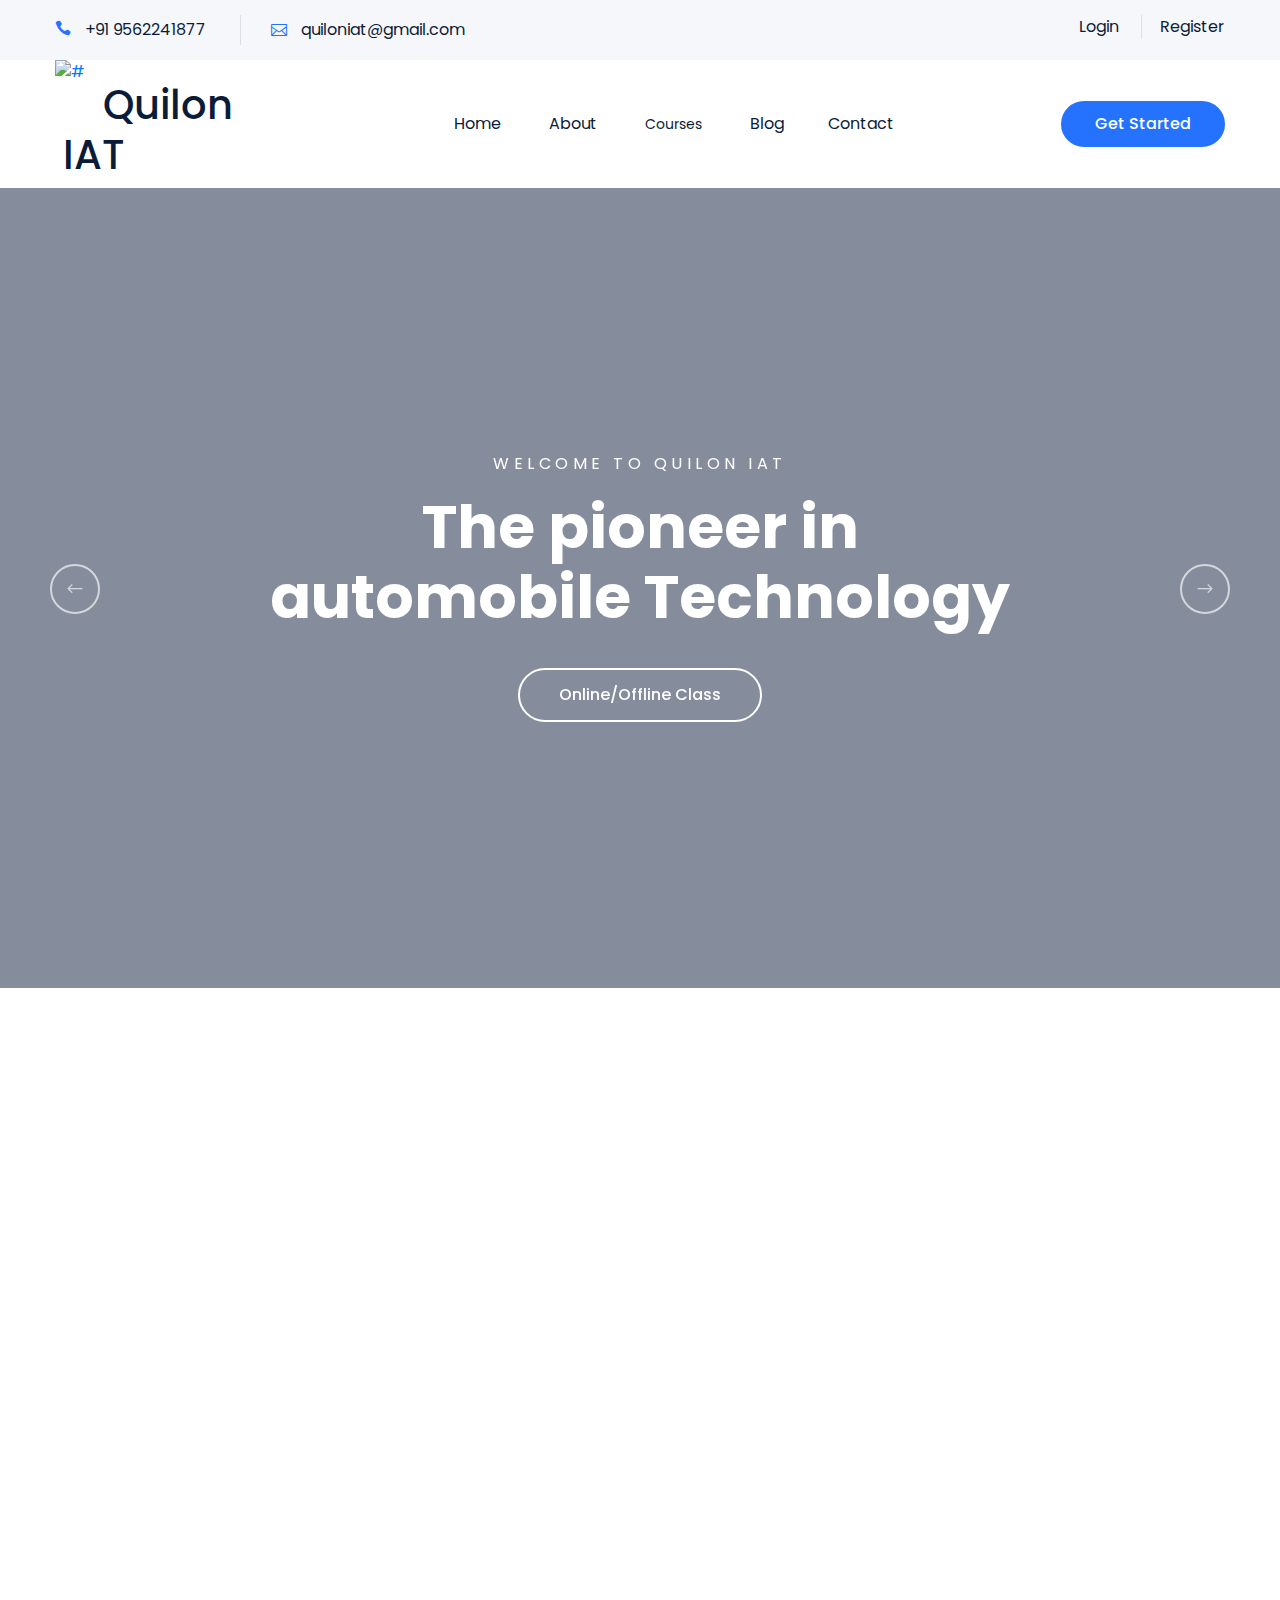
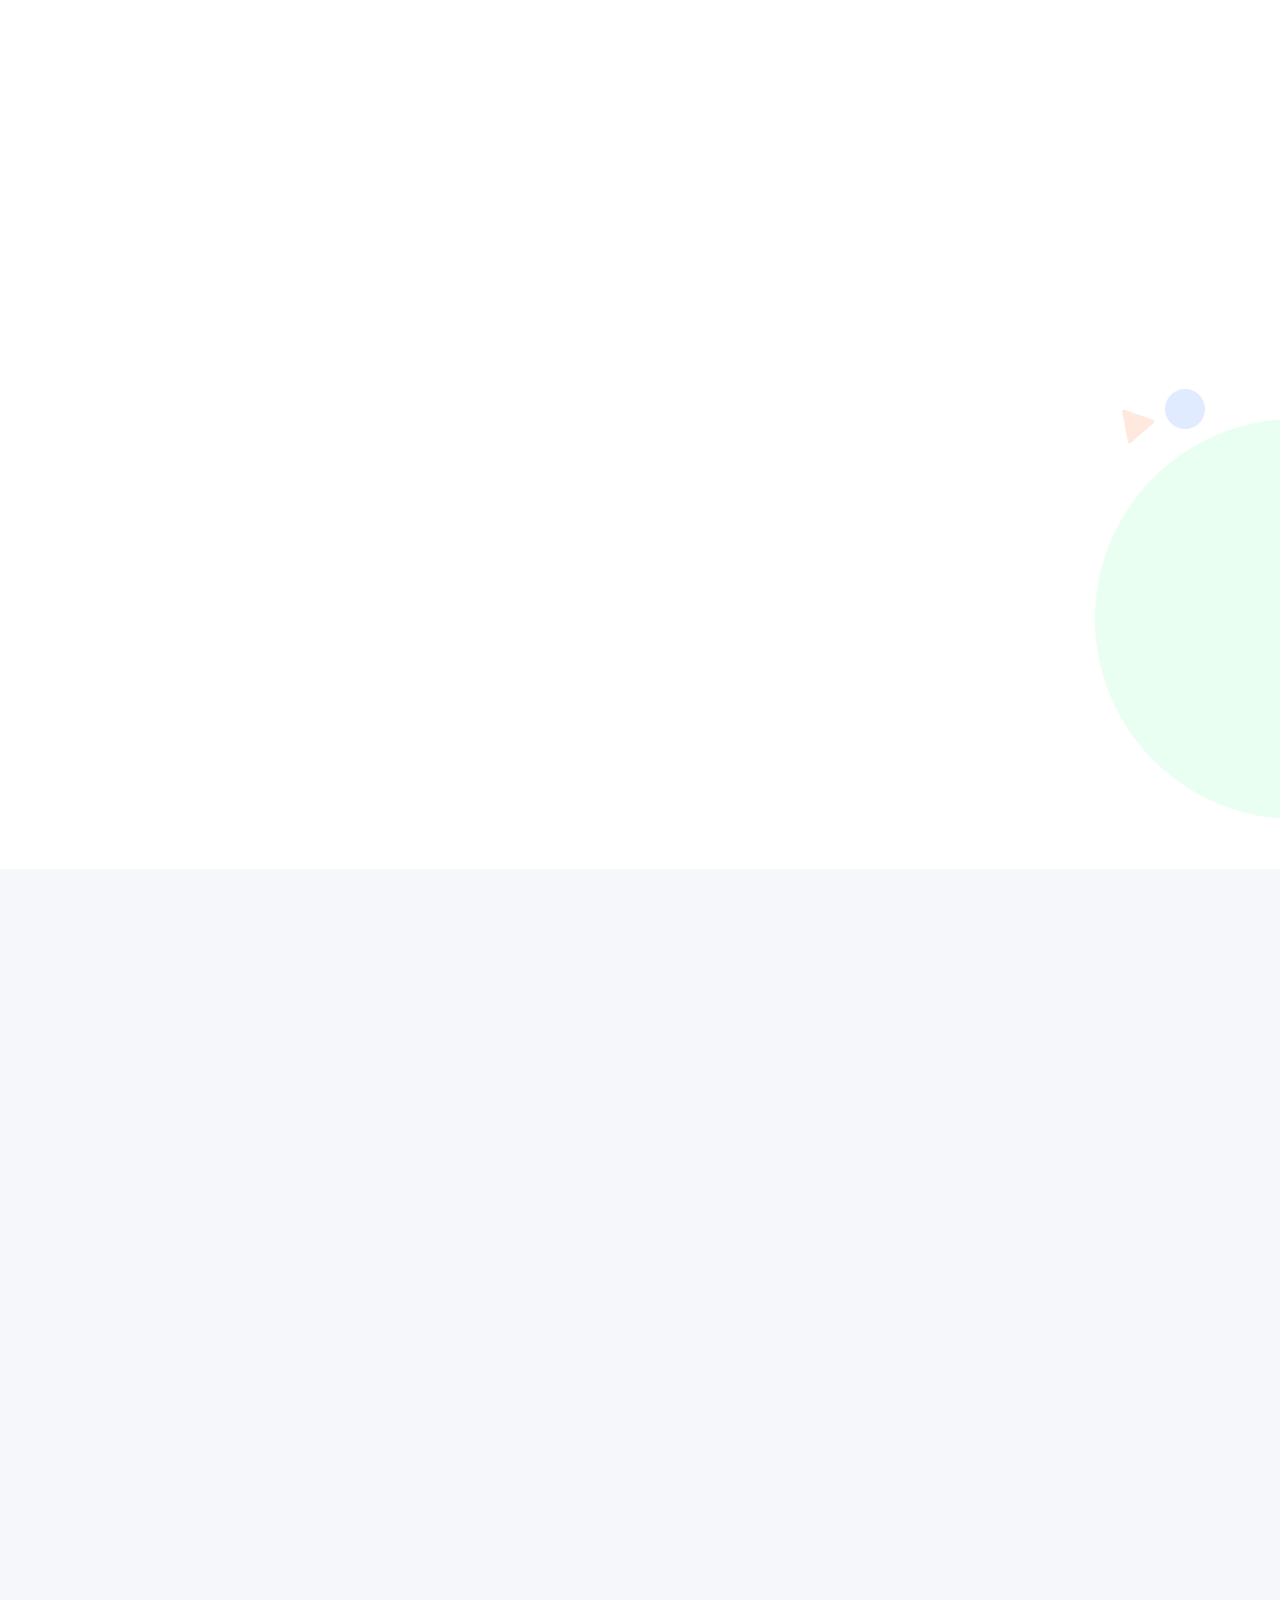
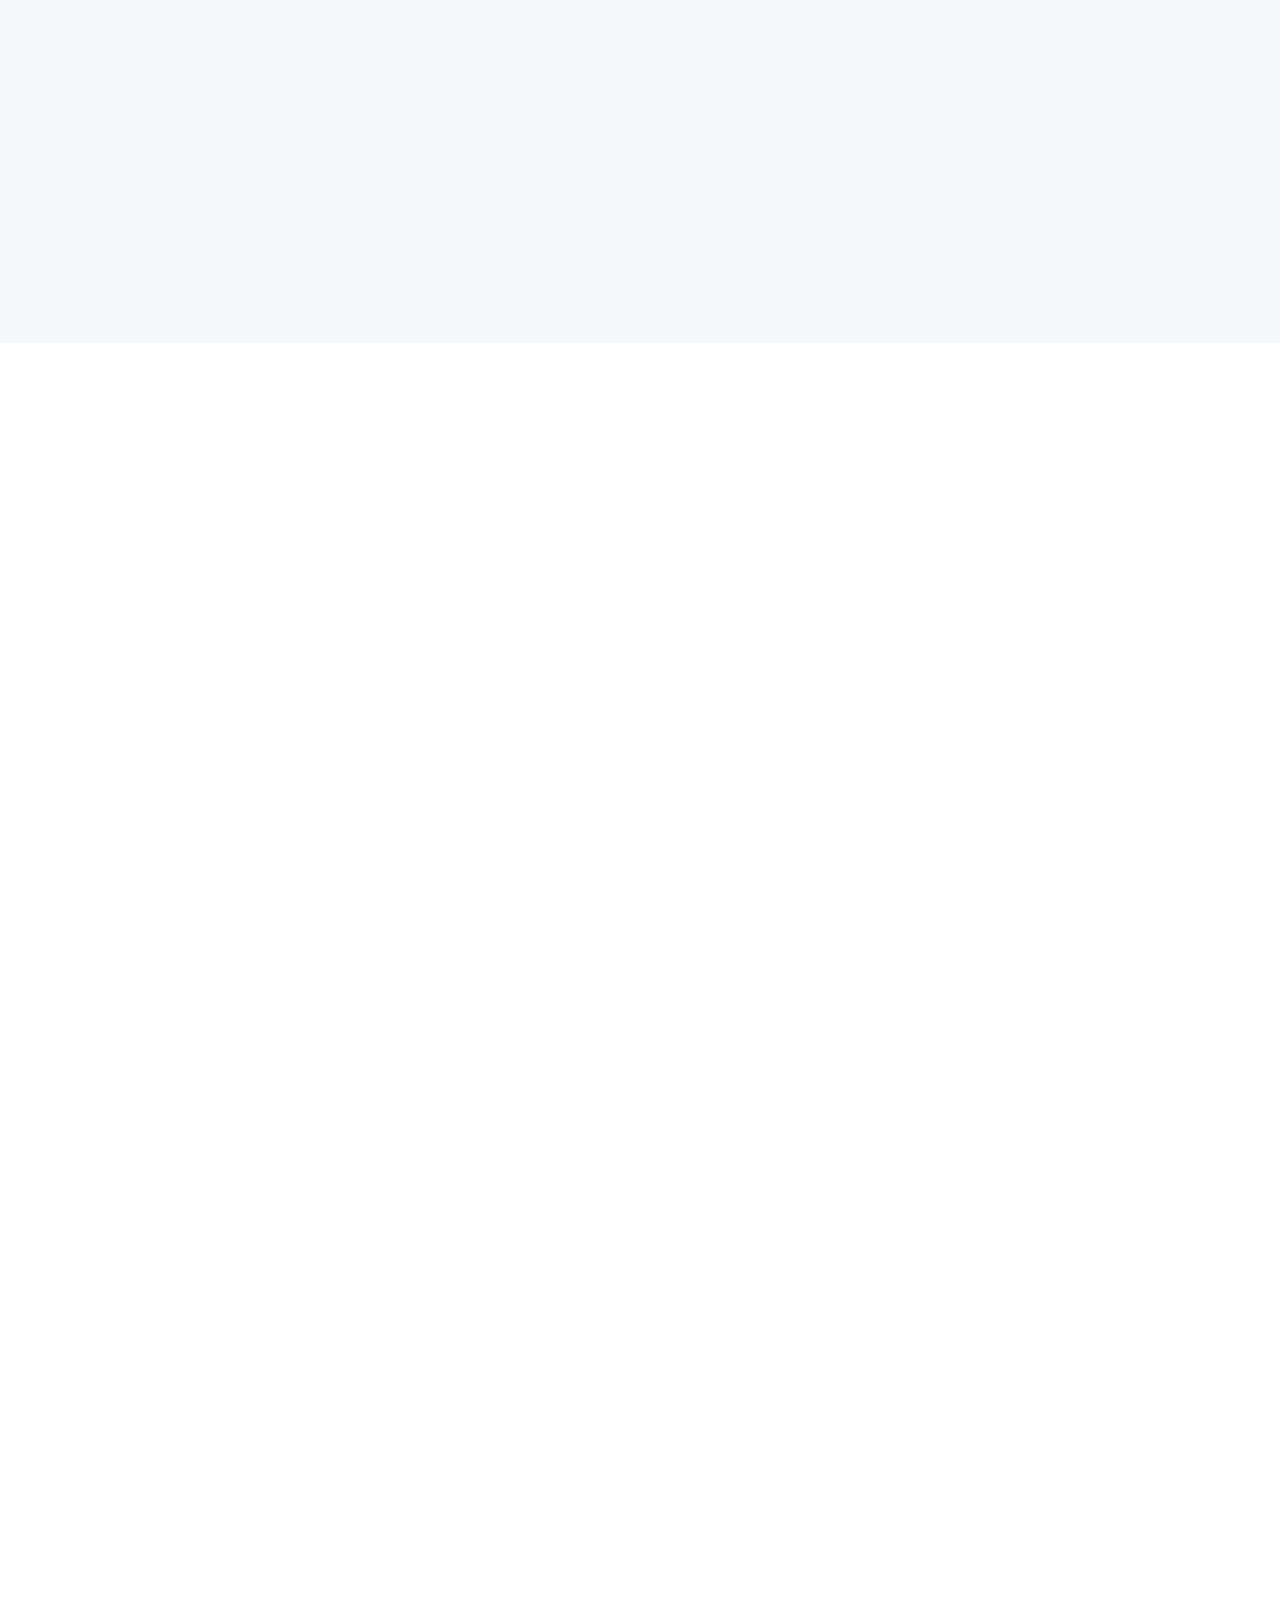
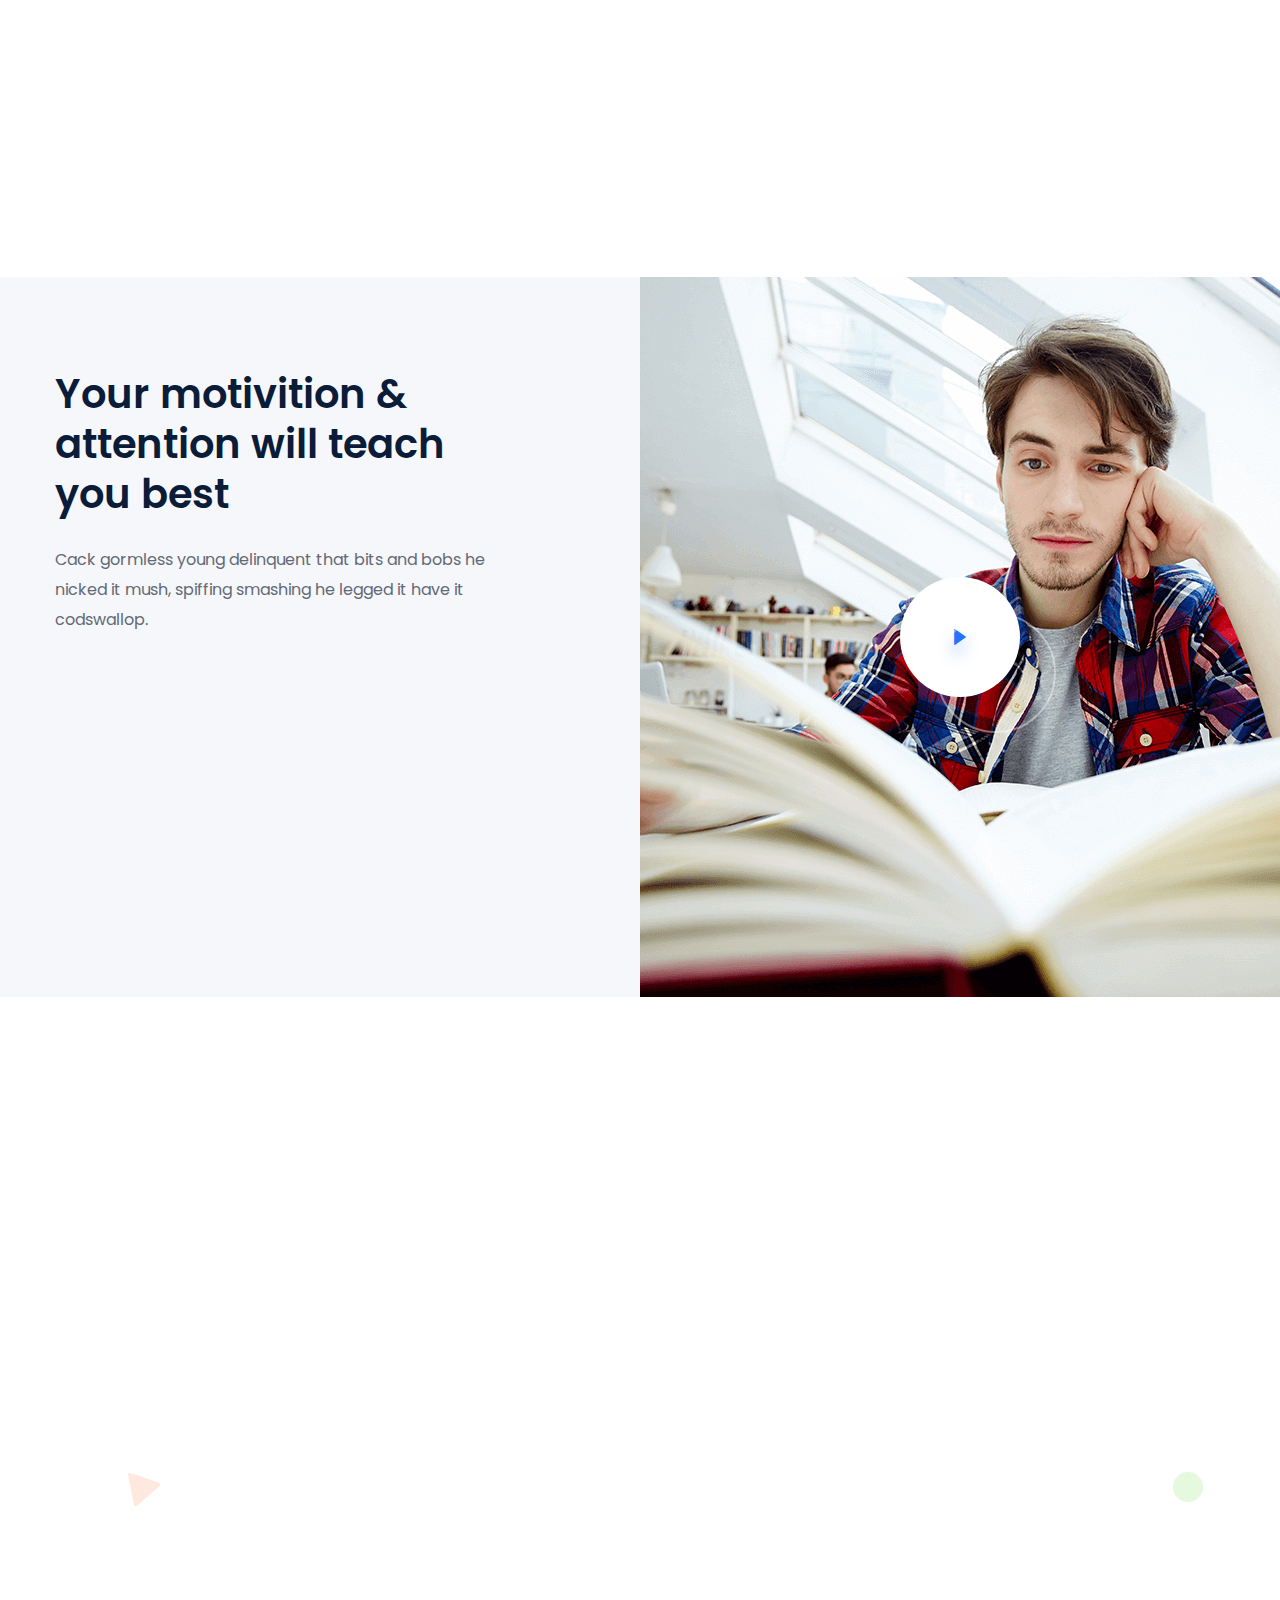
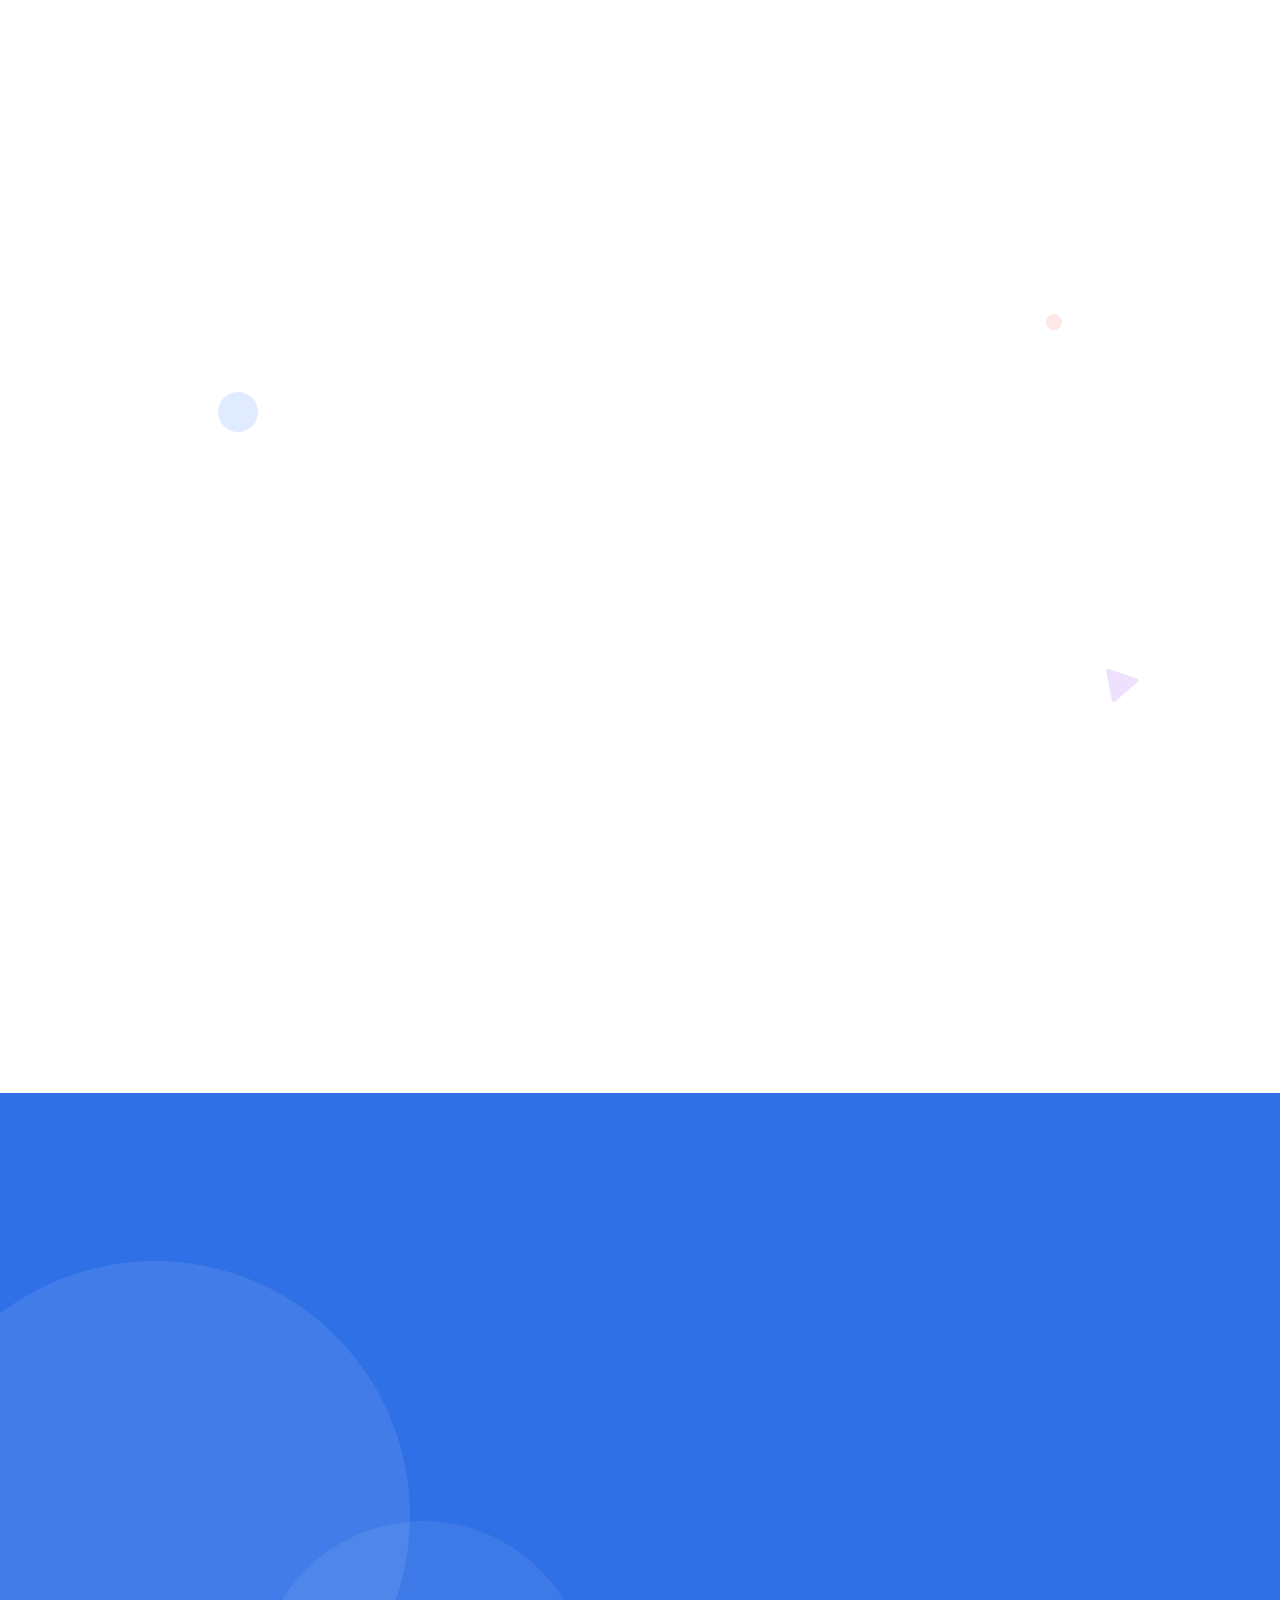
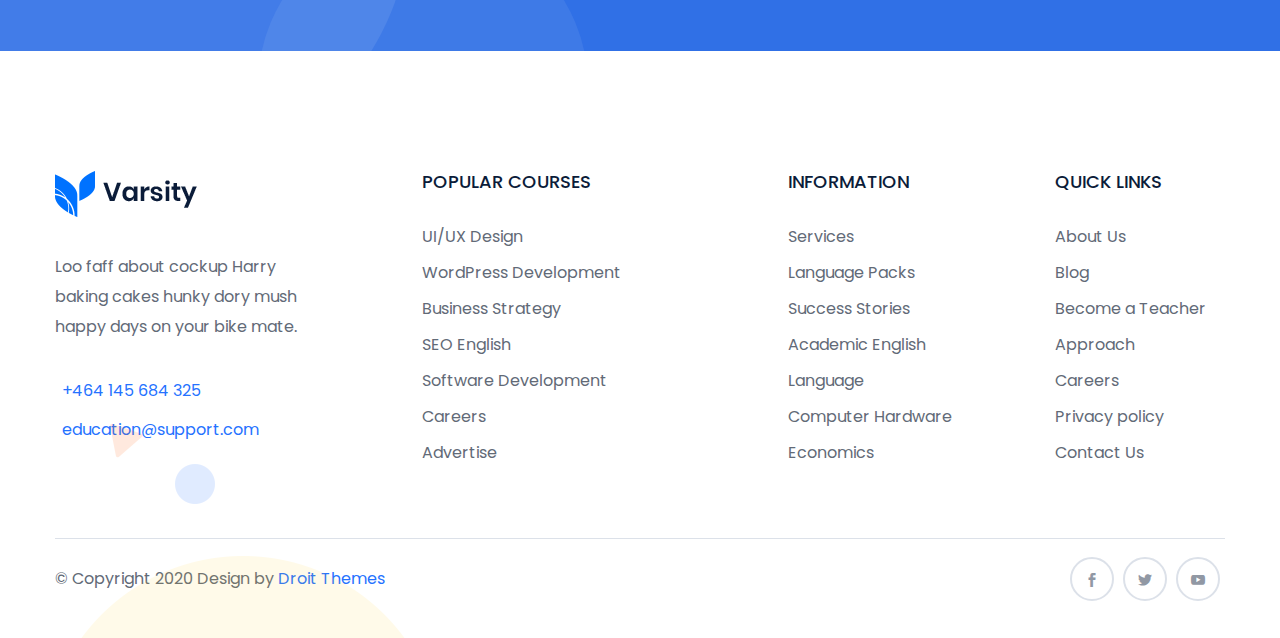
==== commit 3acdda70: "cdn minified" ====
--- a/index.html
+++ b/index.html
@@ -5,13 +5,14 @@
     <meta charset="utf-8">
     <meta name="viewport" content="width=device-width, initial-scale=1, shrink-to-fit=no">
     <title>QIAT | Institute of Automobile Technology </title>
-    <meta name=description content="QIAT | Institute of Automobile Technology">
-    <meta name="keywords" content="ecm training in kollam kerala, automobile service in kollam">
+    <meta name=description content="QIAT | Institute of Automobile Technology is one of the best institue in kollam for the educational sector to meet current & future industrial requirements, we provide various courses across automobile industry">
+    <meta name="keywords" content="quiloniat,quiloniat.in, ECM Training in Bangalore, ecm training in kollam kerala, automobile service in kollam, reynlab, iatindia, quilon institue, automobile courses, btech courses ">
 
    
-    <link rel="icon" href="img/favicon.png" type="image/png">
+    <link rel="icon" href="img/quilon-iat-icon.png" alt="quiloniat" type="image/png">
     <!-- Bootstrap CSS -->
-    <link rel="stylesheet" href="css/bootstrap.min.css"/>
+    <!-- <link rel="stylesheet" href="css/bootstrap.min.css"/> -->
+    <link rel="stylesheet" href="https://stackpath.bootstrapcdn.com/bootstrap/4.4.1/css/bootstrap.min.css" integrity="sha384-Vkoo8x4CGsO3+Hhxv8T/Q5PaXtkKtu6ug5TOeNV6gBiFeWPGFN9MuhOf23Q9Ifjh" crossorigin="anonymous">
     <!-- animate CSS -->
     <link rel="stylesheet" href="css/animate.css"/>
     <!-- font awesome CSS -->
@@ -47,14 +48,14 @@
                 <div class="row">
                     <div class="col-xl-6 col-lg-7 col-md-8">
                         <div class="header_contact_info">
-                            <a href="tel:+4641468425"><i class="icon_phone"></i>+464 145 684 325</a>
-                            <a href="mailto:shahadat.dev@gmail.com" target="_blank"><i class="icon_mail_alt"></i>education@support.com</a>
+                            <a href="tel:+919562241877"><i class="icon_phone"></i>+91 9562241877</a>
+                            <a href="mailto:quiloniat@gmail.com" target="_blank"><i class="icon_mail_alt"></i>quiloniat@gmail.com</a>
                         </div>
                     </div>
                     <div class="col-xl-6 col-lg-5 col-md-4">
                         <div class="header_login_info">
-                            <a href="#">Login</a>
-                            <a href="#">Register</a>
+                            <a href="coming_soon.html">Login</a>
+                            <a href="contact.html">Register</a>
                         </div>
                     </div>
                 </div>
@@ -69,7 +70,8 @@
                                 <i class="icon_menu"></i>
                             </div>
                             <div class="logo">
-                                <a href="index.html"><img src="img/logo.png" alt="#"></a>
+                                <a href="index.html"><img src="img/quiloniat-logo.png" alt="#">
+                                    <h2>Quilon IAT</h2></a>
                             </div>
                             <nav class="navbar_bar">
                                 <ul>
@@ -80,34 +82,21 @@
                                     <li class="mega_menu_dropdown">
                                         <a href="#">Courses</a>
                                         <ul>
-                                            <li><a href="popular_courses_1.html">Courses Grid</a>
+                                            <!-- <li><a href="popular_courses_1.html">Courses Grid</a>
                                             <li><a href="popular_with_sidebar.html"> Courses With Sideber</a>
-                                            <li><a href="popular_with_sidebar_2.html">Courses List</a>
-                                            <li><a href="course_details_style_1.html">Courses Details</a>
+                                            <li><a href="popular_with_sidebar_2.html">Courses List</a> -->
+                                            <li><a href="course_details_style_1.html">ECM Training</a>
+                                            <li><a href="course_details_style_1.html">Diagnostics</a>
                                             </li>
                                         </ul>
                                     </li>
-                                    <li class="mega_menu_dropdown">
-                                        <a href="#">Events</a>
-                                        <ul>
-                                            <li><a href="event_style_1.html">event</a>
-                                            <li><a href="event_details.html">event details</a>
-                                            </li>
-                                        </ul>
-                                    </li>
-                                    <li class="mega_menu_dropdown">
-                                        <a href="#">News</a>
-                                        <ul>
-                                            <li><a href="blog_classic_style_1.html">blog classic</a>
-                                            <li><a href="blog_single.html">blog single</a>
-                                            </li>
-                                        </ul>
-                                    </li>
+                                
+                                    <li><a href="blog_single.html">Blog</a>
                                     <li><a href="contact.html">Contact</a></li>
                                 </ul>
                             </nav>
                             <div class="navbar_btn">
-                                <a href="#" class="btn_1">Get Started</a>
+                                <a href="contact.html" class="btn_1">Get Started</a>
                             </div>
                         </div>
                     </div>
@@ -124,9 +113,9 @@
                 <div class="row justify-content-center align-items-center">
                     <div class="col-lg-8">
                         <div class="banner_iner">
-                            <h5>Welcome To Online Education</h5>
-                            <h2>Education is the best key success life</h2>
-                            <a href="#" class="btn_2">Online Classes</a>
+                            <h5>Welcome To Quilon IAT</h5>
+                            <h2>The pioneer in automobile Technology</h2>
+                            <a href="contact.html" class="btn_2">Online/offline class</a>
                         </div>
                     </div>
                 </div>
@@ -828,11 +817,16 @@
     </footer>
 
     <!-- jquery slim -->
-    <script src="js/jquery-3.4.1.min.js"></script>
+    <!-- <script src="js/jquery-3.4.1.min.js"></script> -->
     <!-- popper js -->
-    <script src="js/popper.min.js"></script>
+    <!-- <script src="js/popper.min.js"></script> -->
     <!-- bootstarp js -->
-    <script src="js/bootstrap.min.js"></script>
+    <!-- <script src="js/bootstrap.min.js"></script> -->
+    <script src="https://cdnjs.cloudflare.com/ajax/libs/jquery/3.6.0/jquery.min.js" integrity="sha512-894YE6QWD5I59HgZOGReFYm4dnWc1Qt5NtvYSaNcOP+u1T9qYdvdihz0PPSiiqn/+/3e7Jo4EaG7TubfWGUrMQ==" crossorigin="anonymous" referrerpolicy="no-referrer"></script>
+
+    <script src="https://cdn.jsdelivr.net/npm/popper.js@1.16.0/dist/umd/popper.min.js" integrity="sha384-Q6E9RHvbIyZFJoft+2mJbHaEWldlvI9IOYy5n3zV9zzTtmI3UksdQRVvoxMfooAo" crossorigin="anonymous"></script>
+    <script src="https://stackpath.bootstrapcdn.com/bootstrap/4.4.1/js/bootstrap.min.js" integrity="sha384-wfSDF2E50Y2D1uUdj0O3uMBJnjuUD4Ih7YwaYd1iqfktj0Uod8GCExl3Og8ifwB6" crossorigin="anonymous"></script>
+
     <!-- nice select -->
     <script src="vendors/niceselect/js/jquery.nice-select.min.js"></script>
     <!-- owl carousel js -->
--- a/css/style.css
+++ b/css/style.css
@@ -1099,7 +1099,7 @@
 @media (max-width: 991px) {
   /* line 7, D:/February/education/education_HTML/scss/_header.scss */
   .header_part .header_iner {
-    padding: 15px 0;
+    padding: 0px 0;
   }
 }
 
@@ -1109,10 +1109,32 @@
 }
 
 @media (max-width: 576px) {
+  /* .header_part{
+    margin-bottom: 10px;
+  } */
   /* line 19, D:/February/education/education_HTML/scss/_header.scss */
   .header_part .logo img {
-    max-width: 80px;
-  }
+    /* max-width: 80px; */
+    display: none;
+  }
+  .header_part .logo h2{
+    position: sticky;
+    font-size: 31px;
+    margin-top: 3px;
+
+  }
+}
+
+.logo img{
+  float: left;
+  width: 20%;
+}
+.logo h2{
+  position: relative;
+  /* font-size: 30px; */
+  left: 8px;
+  margin-top: 0.5em;
+
 }
 
 /* line 24, D:/February/education/education_HTML/scss/_header.scss */
@@ -1910,7 +1932,7 @@
 
 /* line 48, D:/February/education/education_HTML/scss/_banner_part.scss */
 .banner_part .bg_1 {
-  background-image: url("../img/banner.png");
+  background-image: url("../img/slider_2.jpg");
   background-position: center;
   background-repeat: no-repeat;
   background-size: cover;
@@ -1918,7 +1940,7 @@
 
 /* line 51, D:/February/education/education_HTML/scss/_banner_part.scss */
 .banner_part .bg_2 {
-  background-image: url("../img/banner_1.png");
+  background-image: url("../img/slider_3.jpg");
   background-position: center;
   background-repeat: no-repeat;
   background-size: cover;
@@ -6467,5 +6489,3 @@
 .social_icon a:hover i {
   color: #fff;
 }
-
-/*# sourceMappingURL=style.css.map */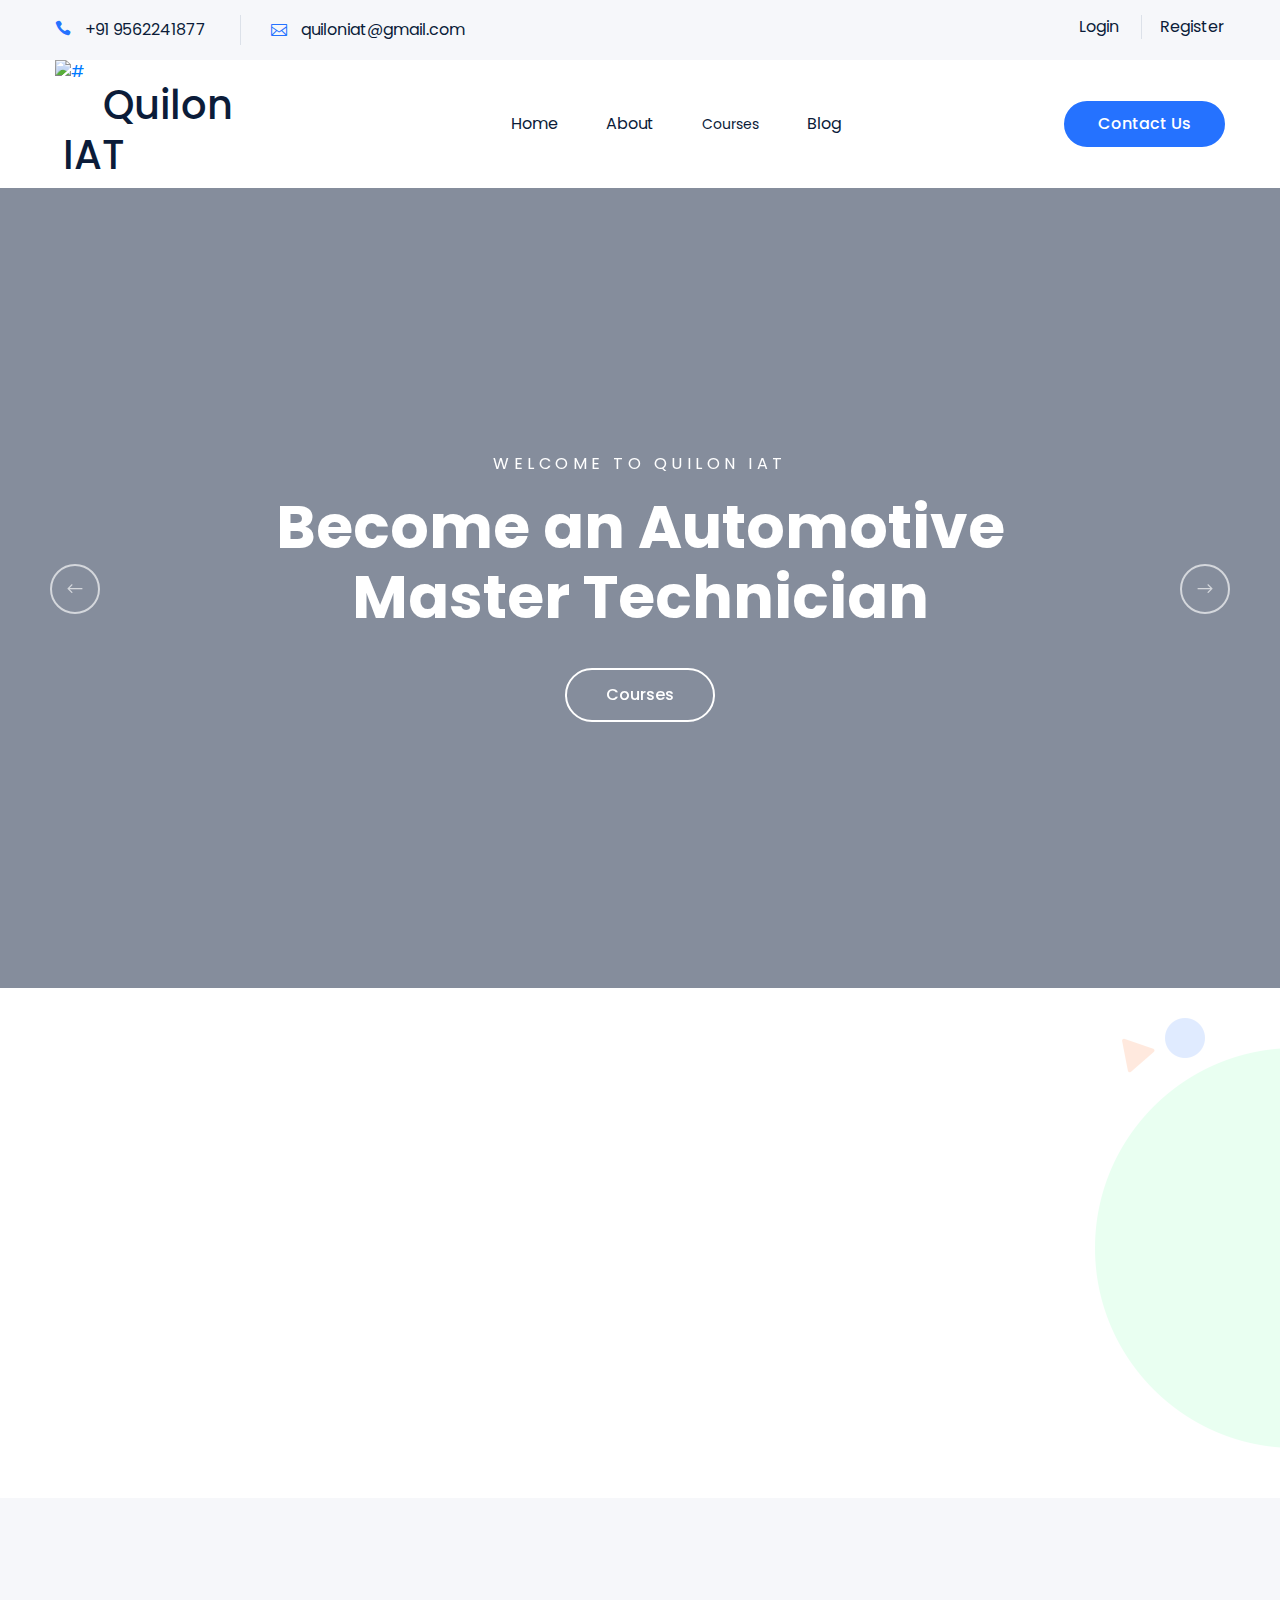
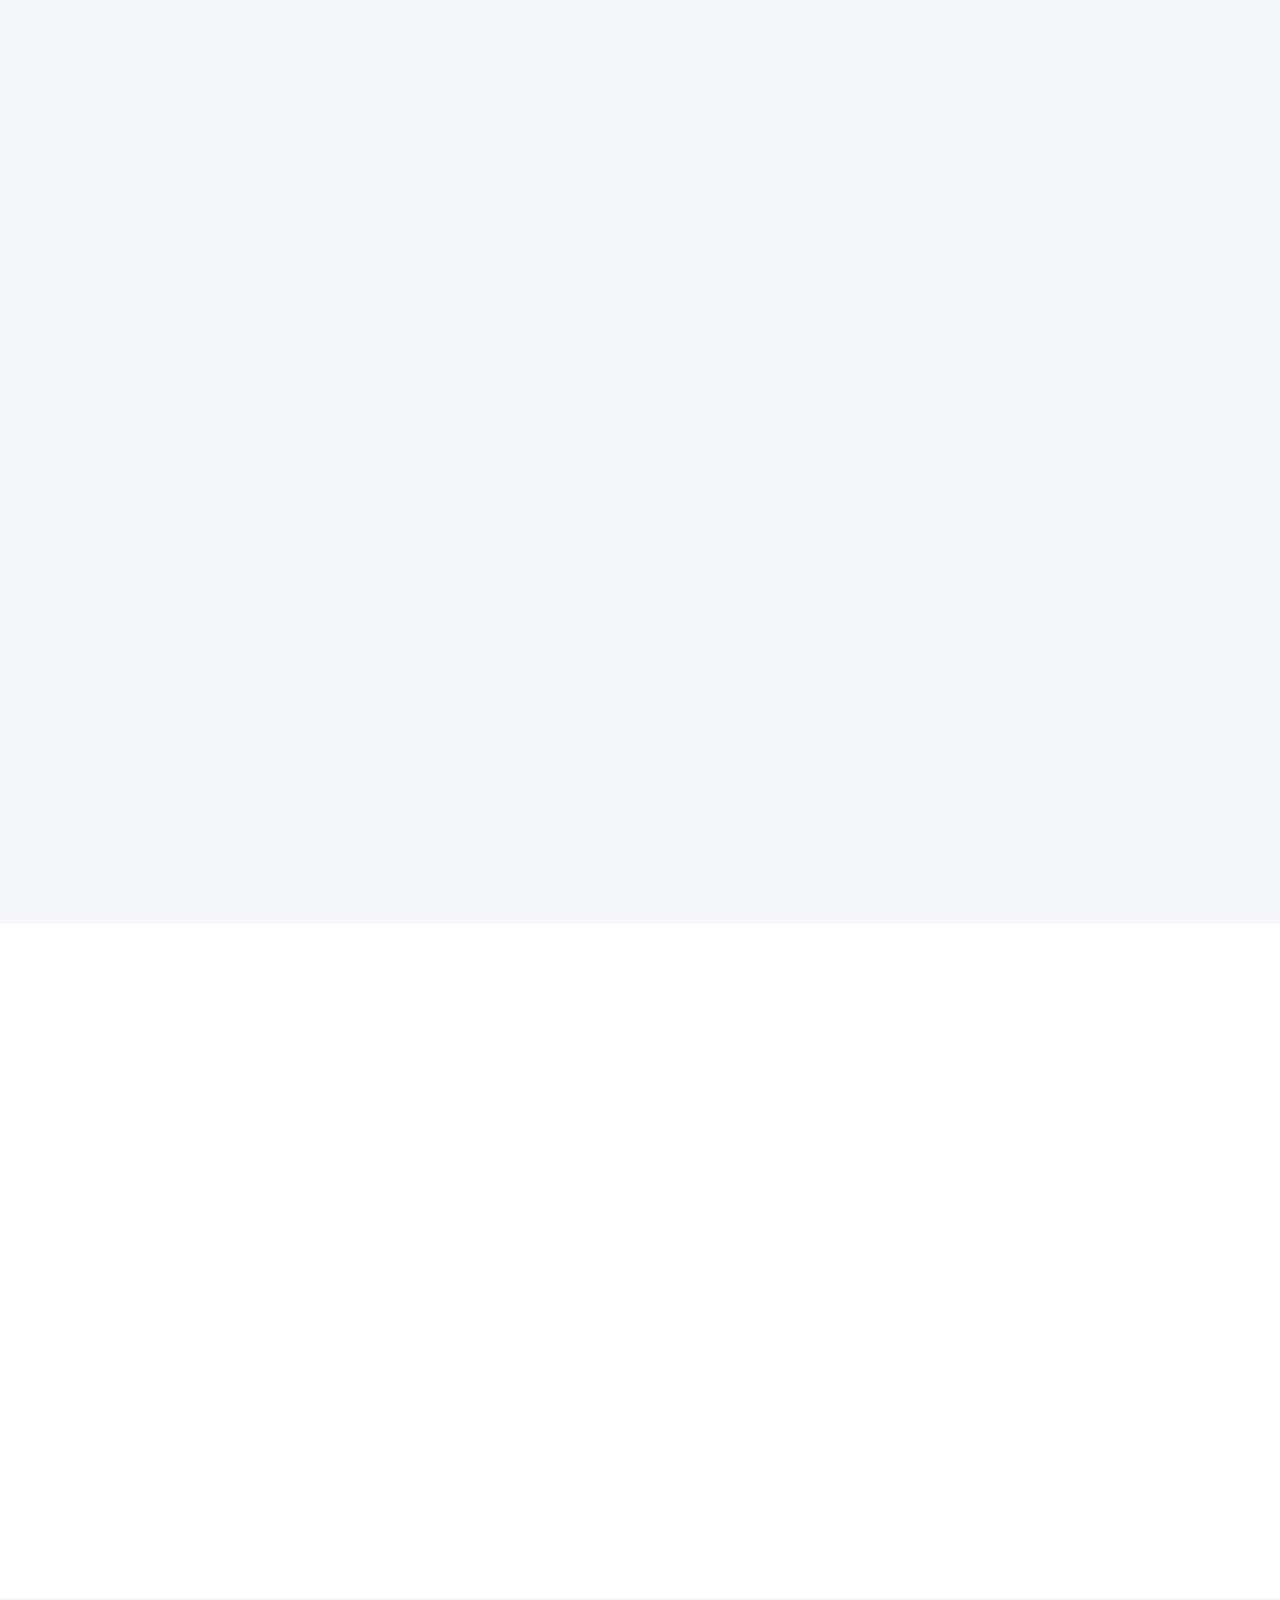
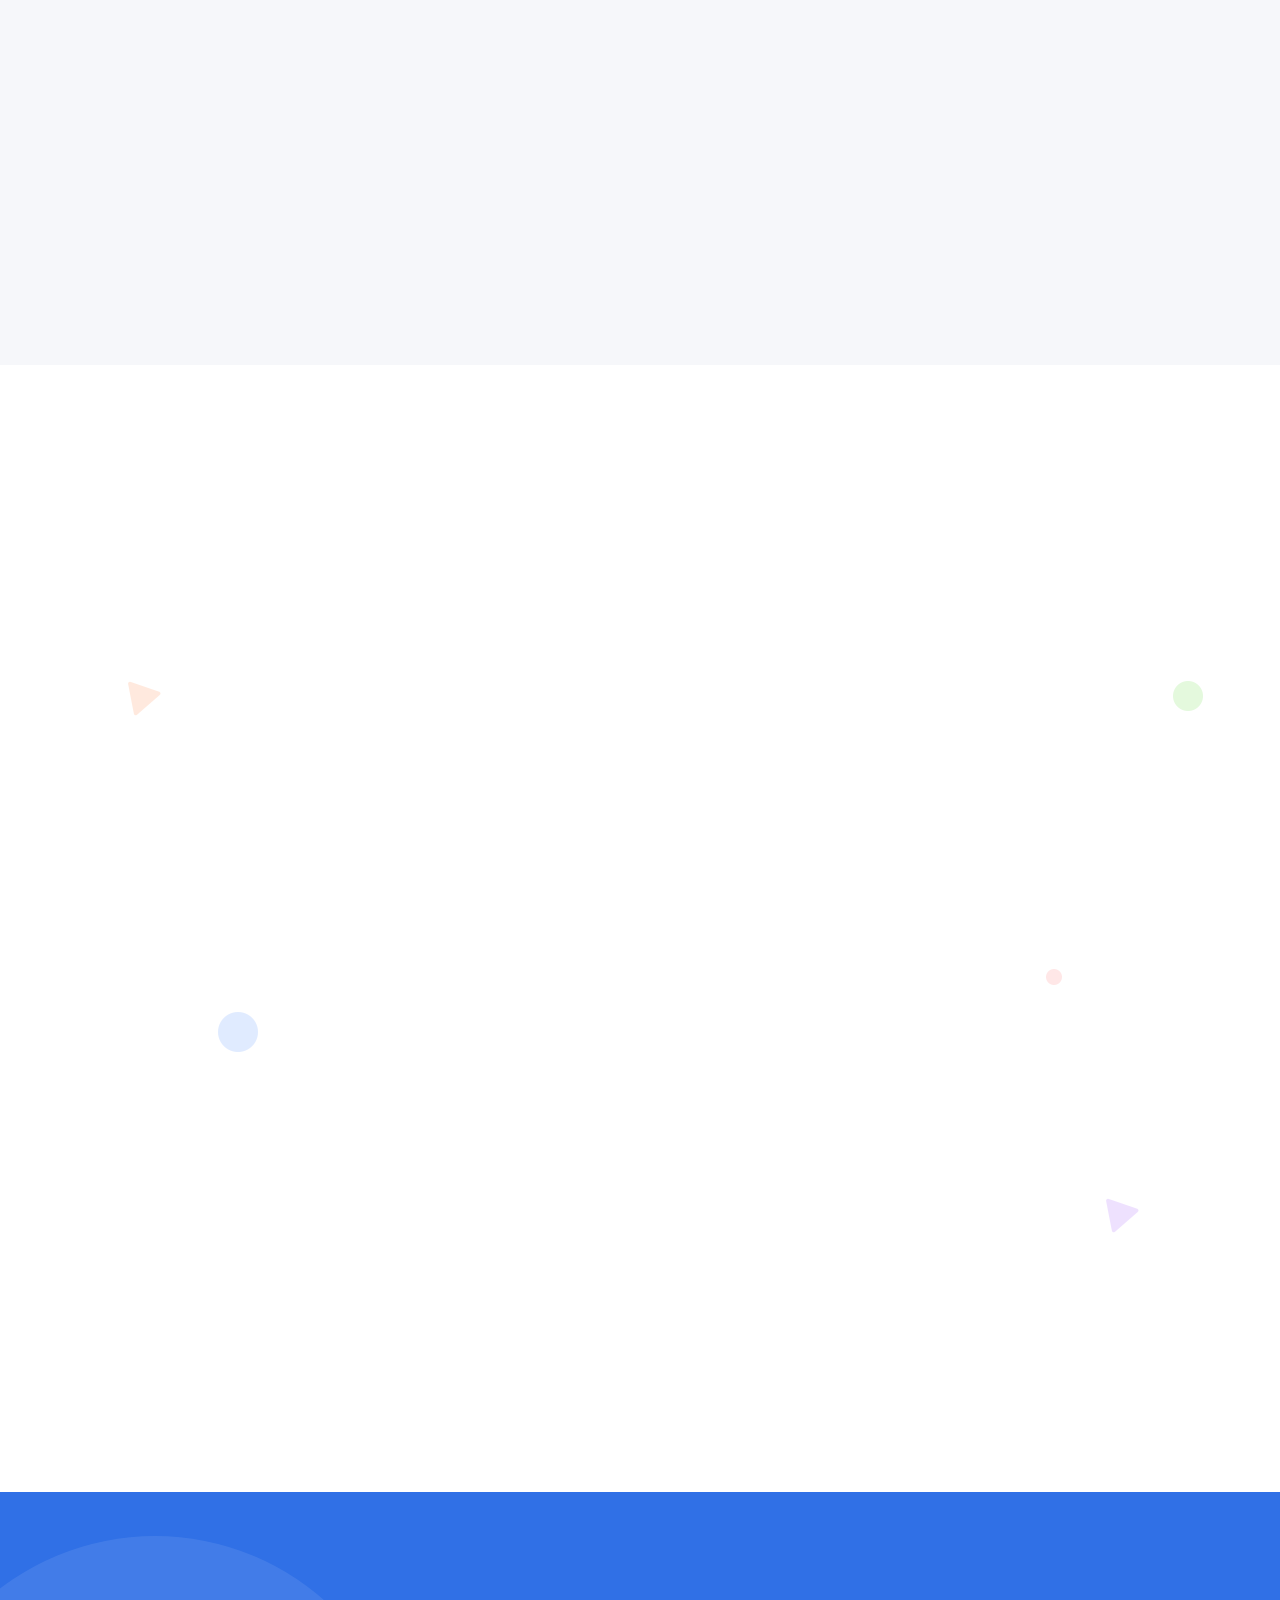
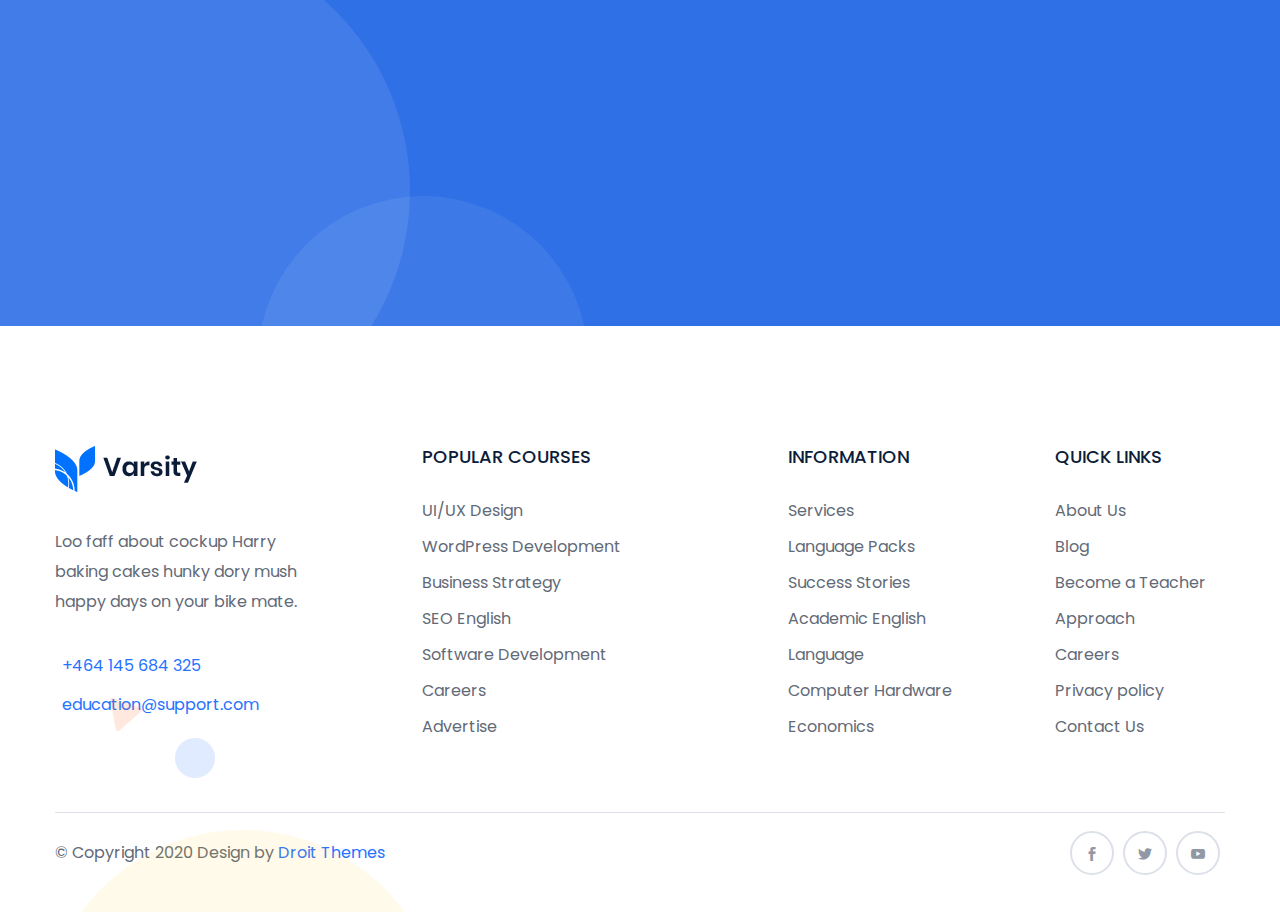
==== commit 53b02231: "fine tuning upto footer" ====
--- a/index.html
+++ b/index.html
@@ -1,35 +1,22 @@
 <!DOCTYPE html>
 <html lang="en-US">
-
 <head>
     <meta charset="utf-8">
     <meta name="viewport" content="width=device-width, initial-scale=1, shrink-to-fit=no">
     <title>QIAT | Institute of Automobile Technology </title>
     <meta name=description content="QIAT | Institute of Automobile Technology is one of the best institue in kollam for the educational sector to meet current & future industrial requirements, we provide various courses across automobile industry">
     <meta name="keywords" content="quiloniat,quiloniat.in, ECM Training in Bangalore, ecm training in kollam kerala, automobile service in kollam, reynlab, iatindia, quilon institue, automobile courses, btech courses ">
-
-   
+    
     <link rel="icon" href="img/quilon-iat-icon.png" alt="quiloniat" type="image/png">
-    <!-- Bootstrap CSS -->
-    <!-- <link rel="stylesheet" href="css/bootstrap.min.css"/> -->
     <link rel="stylesheet" href="https://stackpath.bootstrapcdn.com/bootstrap/4.4.1/css/bootstrap.min.css" integrity="sha384-Vkoo8x4CGsO3+Hhxv8T/Q5PaXtkKtu6ug5TOeNV6gBiFeWPGFN9MuhOf23Q9Ifjh" crossorigin="anonymous">
-    <!-- animate CSS -->
     <link rel="stylesheet" href="css/animate.css"/>
-    <!-- font awesome CSS -->
     <link rel="stylesheet" href="vendors/elegant_Icon/elegent_icon.css"/>
-    <!-- nice select CSS -->
     <link rel="stylesheet" href="vendors/niceselect/css/nice-select.css"/>
-    <!-- owl carousel CSS -->
     <link rel="stylesheet" href="vendors/owl_carousel/css/owl.carousel.css"/>
-    <!-- magnific popup CSS -->
     <link rel="stylesheet" href="vendors/magnify_popup/magnific-popup.css"/>
-    <!-- Countdown CSS -->
     <link rel="stylesheet" href="vendors/countdown/css/Countdown.css"/>
-    <!-- flaticon CSS -->
     <link rel="stylesheet" href="css/flaticon.css"/>
-    <!-- aos CSS -->
     <link rel="stylesheet" href="vendors/aos/aos.css"/>
-    <!-- style CSS -->
     <link rel="stylesheet" href="css/style.css"/>
 </head>
 
@@ -82,21 +69,19 @@
                                     <li class="mega_menu_dropdown">
                                         <a href="#">Courses</a>
                                         <ul>
-                                            <!-- <li><a href="popular_courses_1.html">Courses Grid</a>
+                                            <!-- <li><a href="ecu_training.html">Courses Grid</a>
                                             <li><a href="popular_with_sidebar.html"> Courses With Sideber</a>
                                             <li><a href="popular_with_sidebar_2.html">Courses List</a> -->
-                                            <li><a href="course_details_style_1.html">ECM Training</a>
-                                            <li><a href="course_details_style_1.html">Diagnostics</a>
+                                            <li><a href="ecu_training.html">ECM Training</a>
+                                            <li><a href="vehicle_diagnostics.html">Automobile Diagnostics</a>
                                             </li>
                                         </ul>
                                     </li>
-                                
                                     <li><a href="blog_single.html">Blog</a>
-                                    <li><a href="contact.html">Contact</a></li>
                                 </ul>
                             </nav>
                             <div class="navbar_btn">
-                                <a href="contact.html" class="btn_1">Get Started</a>
+                                <a href="contact.html" class="btn_1">Contact Us</a>
                             </div>
                         </div>
                     </div>
@@ -114,8 +99,8 @@
                     <div class="col-lg-8">
                         <div class="banner_iner">
                             <h5>Welcome To Quilon IAT</h5>
-                            <h2>The pioneer in automobile Technology</h2>
-                            <a href="contact.html" class="btn_2">Online/offline class</a>
+                            <h2>Become an Automotive Master Technician</h2>
+                            <a href="#courses" class="btn_2">Courses</a>
                         </div>
                     </div>
                 </div>
@@ -126,9 +111,9 @@
                 <div class="row justify-content-center align-items-center">
                     <div class="col-lg-8">
                         <div class="banner_iner">
-                            <h5>Welcome To Online Education1</h5>
-                            <h2>Education is the best key success life</h2>
-                            <a href="#" class="btn_2">Online Classes</a>
+                            <h2>Fine tuning vehicle at its best expertise</h2>
+                            <h5>We deliver industry leading services in automotive product development, embedded systems design, key services</h5>
+                            <a href="#services" class="btn_2">Our Services</a>
                         </div>
                     </div>
                 </div>
@@ -139,9 +124,9 @@
                 <div class="row justify-content-center align-items-center">
                     <div class="col-lg-8">
                         <div class="banner_iner">
-                            <h5>Welcome To Online Education1</h5>
-                            <h2>Education is the best key success life</h2>
-                            <a href="#" class="btn_2">Online Classes</a>
+                            <h5>Job leading training programme </h5>
+                            <h2>Hands on experience in Automobile Technology</h2>
+                            <a href="vehicle_diagnostics.html" class="#courses">Courses</a>
                         </div>
                     </div>
                 </div>
@@ -151,10 +136,10 @@
     <!-- banner part end -->
 
     <!-- course details part here -->
-    <section class="course_details padding_bottom">
+    <section class="course_details">
         <div class="container">
             <div class="row justify-content-between align-items-center">
-                <div class="col-xl-7 col-md-7">
+                <!-- <div class="col-xl-7 col-md-7">
                     <div class="course_details_iner">
                         <div class="single_course_list" data-aos="fade-up"
                         data-aos-duration="800">
@@ -181,7 +166,7 @@
                             <p>Tosser what plonker mufty squiffy the wireless the monty.</p>
                         </div>
                     </div>
-                </div>
+                </div> -->
                 <div class="col-xl-4 col-md-5" data-aos="fade-up"
                 data-aos-duration="1200">
                     <div class="course_registration">
@@ -193,9 +178,9 @@
                                 <input type="email" name="#" placeholder="Email">
                                 <select name="#" class="niceSelect">
                                     <option value="Courses Name">Courses Name</option>
-                                    <option value="Courses Name1">Courses Name 1</option>
-                                    <option value="Courses Name2">Courses Name 2</option>
-                                    <option value="Courses Name3">Courses Name 3</option>
+                                    <option value="Courses Name1">ECM Training</option>
+                                    <option value="Courses Name2">Vehicle Diagnostics</option>
+            
                                 </select>
                                 <a href="#" class="btn_1">Apply Now</a>
                                 <div class="countdown"  id="timer">
@@ -214,12 +199,28 @@
                         <img src="img/animated_icon/animated_icon_1.png" alt="#" class="custom-animation2 cources_details_icon">
                     </div>
                 </div>
-            </div>
-        </div>
+
+                <div class="col-xl-6 col-md-6" data-aos="fade-up"
+                data-aos-easing="linear"
+                data-aos-duration="700">
+                    <div class="about_us_details">
+                        <h2>About us</h2>
+                        <p>We are of the finest automobile electronic institute in kerala. Our vision is not only impart technical education in automobile industry, but making them latest up-to-date and industry fit candidate to give best service of any vehicles with current technology</p>
+                            <h3><span>Call Us</span> +91 9562241877</h3>
+                        <a href="#courses" class="btn_1">View Courses</a>
+                    </div>
+                </div>
+
+                
+            </div>
+        </div>
+        <img src="img/icon/about_shape_01.png" alt="#" class="about_sharp_1">
+        <img src="img/icon/about_shape_02.png" alt="#" class="about_sharp_2 custom-animation2">
+        <img src="img/icon/about_shape_03.png" alt="#" class="about_sharp_3 custom-animation3">
     </section>
     <!-- course details part end -->
 
-    <!-- about us part here -->
+    <!-- about us part here 
     <section class="about_us section_padding" >
         <div class="container">
             <div class="row justify-content-between align-items-center">
@@ -258,10 +259,10 @@
         <img src="img/icon/about_shape_02.png" alt="#" class="about_sharp_2 custom-animation2">
         <img src="img/icon/about_shape_03.png" alt="#" class="about_sharp_3 custom-animation3">
     </section>
-    <!-- about us part end -->
+  about us part end -->
 
     <!-- popular course part here -->
-    <section class="popular_course section_padding section_bg">
+    <section id="courses" class="popular_course section_padding section_bg">
         <div class="container">
             <div class="row justify-content-center">
                 <div class="col-lg-6" data-aos="fade-up"
@@ -269,18 +270,17 @@
                     <div class="section_tittle">
                         <h2>Explore our <br>
                             Popular Courses</h2>
-                        <p>Jeffrey crikey victoria sponge mush spiffing super arse over 
-                        tit matie boy smashing. The little rotter off his nut codswallop.!</p>
-                    </div>
-                </div>
-                <div class="col-lg-12" data-aos="fade-up"
+                        <p>Our training will give students a hands-on experience with industrial systems that are not usually available for online training</p>
+                    </div>
+                </div>
+                <div class="col-md-12" data-aos="fade-up"
                 data-aos-duration="1200">
                     <div class="popular_courses_item owl-carousel">
                         <div class="single_courses_item">
-                            <img src="img/popular_item_1.png" alt="#" class="img-fluid">
+                            <img src="img/service-ecm-new.jpg" alt="#" >
                             <div class="courses_item_iner">
                                 <div class="courses_review">
-                                    <a href="#" class="courses_btn">$16.00</a>
+                                    <a href="#" class="courses_btn">180 hours</a>
                                     <div class="review_icon">
                                         <i class="icon_star"></i>
                                         <i class="icon_star"></i>
@@ -288,25 +288,27 @@
                                         <i class="icon_star"></i>
                                         <i class="icon_star"></i>
                                     </div>
-                                    <span>(243 Reviews)</span>
+                                    <span>(84 Reviews)</span>
                                 </div>
-                                <a href="popular_courses_1.html"><h4>Workshop in Probability and Statistics</h4></a>
+                                <a href="ecu_training.html"><h4>ECM Training</h4>
+                                <p>Learn how to install and tune a stand-alone ECU, Remap OEM ECUs and build high performance engines</p>
+                                </a>
                                 
-                                <a href="#" class="course_author">
-                                    <img src="img/author_1.jpg" alt="#">
-                                    <p>Justin Case</p>
-                                </a>
+                                <!-- <a href="#" class="course_author">
+                                    <img src="img/salim.jpg" alt="#">
+                                    <p>Salim</p>
+                                </a>     -->
                                 <div class="popular_course_list">
-                                    <p><i class="icon_book_alt"></i>19 Lessons</p>
-                                    <p><i class="icon_profile"></i>412</p>
+                                    <a href="ecu_training.html" class="btn_1">More</a>
+                                    <p><i class="icon_profile"></i>140</p>
                                 </div>
                             </div>
                         </div>
                         <div class="single_courses_item">
-                            <img src="img/popular_item_2.png" alt="#" class="img-fluid">
+                            <img src="img/Car_Diagnostics.jpg" alt="#" class="img-fluid">
                             <div class="courses_item_iner">
                                 <div class="courses_review">
-                                    <a href="#" class="courses_btn">$10.00</a>
+                                    <a href="#" class="courses_btn">60 hours</a>
                                     <div class="review_icon">
                                         <i class="icon_star"></i>
                                         <i class="icon_star"></i>
@@ -314,72 +316,25 @@
                                         <i class="icon_star"></i>
                                         <i class="icon_star"></i>
                                     </div>
-                                    <span>(243 Reviews)</span>
+                                    <span>(70 Reviews)</span>
                                 </div>
-                                <a href="popular_courses_1.html"><h4>Workshop in Probability and Statistics</h4></a>
+                                <a href="ecu_training.html"><h4>Vehicle Diagnostics</h4>
+                                <p>
+                                    Learn the fundamentals and Diagnostics part of petrol, diesel, hybrid and electric vehicles  
+                                </p>
+                            </a>
                                 
-                                <a href="#" class="course_author">
+                                <!-- <a href="#" class="course_author">
                                     <img src="img/author_2.jpg" alt="#">
-                                    <p>Samuel Serif</p>
-                                </a>
+                                    <p>Samuel </p>
+                                </a> -->
                                 <div class="popular_course_list">
-                                    <p><i class="icon_book_alt"></i>10 Lessons</p>
-                                    <p><i class="icon_profile"></i>142</p>
+                                    <a href="vehicle_diagnostics.html" class="btn_1">More</a>
+                                    <p><i class="icon_profile"></i>120</p>
                                 </div>
                             </div>
                         </div>
-                        <div class="single_courses_item">
-                            <img src="img/popular_item_3.png" alt="#" class="img-fluid">
-                            <div class="courses_item_iner">
-                                <div class="courses_review">
-                                    <a href="#" class="courses_btn">$10.00</a>
-                                    <div class="review_icon">
-                                        <i class="icon_star"></i>
-                                        <i class="icon_star"></i>
-                                        <i class="icon_star"></i>
-                                        <i class="icon_star"></i>
-                                        <i class="icon_star"></i>
-                                    </div>
-                                    <span>(243 Reviews)</span>
-                                </div>
-                                <a href="popular_courses_1.html"><h4>Workshop in Probability and Statistics</h4></a>
-                                
-                                <a href="" class="course_author">
-                                    <img src="img/author_3.jpg" alt="#">
-                                    <p>Gunther Beard</p>
-                                </a>
-                                <div class="popular_course_list">
-                                    <p><i class="icon_book_alt"></i>10 Lessons</p>
-                                    <p><i class="icon_profile"></i>182</p>
-                                </div>
-                            </div>
-                        </div>
-                        <div class="single_courses_item">
-                            <img src="img/popular_item_4.png" alt="#" class="img-fluid">
-                            <div class="courses_item_iner">
-                                <div class="courses_review">
-                                    <a href="#" class="courses_btn">$17.00</a>
-                                    <div class="review_icon">
-                                        <i class="icon_star"></i>
-                                        <i class="icon_star"></i>
-                                        <i class="icon_star"></i>
-                                        <i class="icon_star"></i>
-                                        <i class="icon_star"></i>
-                                    </div>
-                                    <span>(243 Reviews)</span>
-                                </div>
-                                <a href="popular_courses_1.html"><h4>Workshop in Probability and Statistics</h4></a>
-                                
-                                <a href="#" class="course_author">
-                                    <img src="img/author_1.jpg" alt="#">
-                                    <p>Justin Case</p>
-                                </a>
-                                <div class="popular_course_list">
-                                    <p><i class="icon_book_alt"></i>12 Lessons</p>
-                                    <p><i class="icon_profile"></i>122</p>
-                                </div>
-                            </div>
-                        </div>
+
                     </div>
                 </div>
             </div>
@@ -387,80 +342,17 @@
     </section>
     <!-- popular course part end -->
 
-    <!-- course category part here -->
-    <section class="course_category section_padding">
-        <div class="container">
-            <div class="row justify-content-center">
-                <div class="col-lg-6" data-aos="fade-up"
-                data-aos-duration="700">
-                    <div class="section_tittle">
-                        <h2>Browse online <br>
-                            Course Categories</h2>
-                        <p>Jeffrey crikey victoria sponge mush spiffing super arse over 
-                        tit matie boy smashing. The little rotter off his nut codswallop.!</p>
-                    </div>
-                </div>
-                <div class="col-lg-12" data-aos="fade-up"
-                data-aos-duration="1000">
-                    <div class="course_category_item owl-carousel">
-                        <a href="#" class="single_category_item pink">
-                            <img src="img/icon/category_icon_1.png" alt="#">
-                            <h4>Languages</h4>
-                            <p>3 Courses</p>
-                        </a>
-                        <a href="#" class="single_category_item">
-                            <img src="img/icon/category_2.svg" alt="#">
-                            <h4>IT & Software</h4>
-                            <p>3 Courses</p>
-                        </a>
-                        <a href="#" class="single_category_item yellow">
-                            <img src="img/icon/category_icon_3.png" alt="#">
-                            <h4>Technology</h4>
-                            <p>3 Courses</p>
-                        </a>
-                        <a href="#" class="single_category_item green">
-                            <img src="img/icon/category_icon_4.png" alt="#">
-                            <h4>IT & Software</h4>
-                            <p>3 Courses</p>
-                        </a>
-                        <a href="#" class="single_category_item pink">
-                            <img src="img/icon/category_icon_1.png" alt="#">
-                            <h4>Languages</h4>
-                            <p>3 Courses</p>
-                        </a>
-                        <a href="#" class="single_category_item">
-                            <img src="img/icon/category_2.svg" alt="#">
-                            <h4>IT & Software</h4>
-                            <p>3 Courses</p>
-                        </a>
-                        <a href="#" class="single_category_item yellow">
-                            <img src="img/icon/category_icon_3.png" alt="#">
-                            <h4>Technology</h4>
-                            <p>3 Courses</p>
-                        </a>
-                        <a href="#" class="single_category_item green">
-                            <img src="img/icon/category_icon_4.png" alt="#">
-                            <h4>IT & Software</h4>
-                            <p>3 Courses</p>
-                        </a>
-                    </div>
-                </div>
-            </div>
-        </div>
-    </section>
-    <!-- course category part end -->
 
     <!-- instructor list part here -->
-    <section class="instructor_list padding_bottom" >
+    <section class="instructor_list section_padding" >
         <div class="container">
             <div class="row justify-content-center" data-aos="fade-up"
             data-aos-easing="linear"
             data-aos-duration="1000">
                 <div class="col-lg-6">
                     <div class="section_tittle">
-                        <h2>Top Instructor</h2>
-                        <p>Jeffrey crikey victoria sponge mush spiffing super arse over 
-                        tit matie boy smashing. The little rotter off his nut codswallop.!</p>
+                        <h2>Our Services</h2>
+                        
                     </div>
                 </div>
             </div>
@@ -471,17 +363,15 @@
                     <div class="single_instructor_item">
                         <div class="single_instructor">
                             <a href="#" class="instructor_img">
-                                <img src="img/instructor_1.png" alt="#" class="img-fluid">
+                                <img src="img/service-ecm.jpg" alt="#" class="img-fluid">
                             </a>
                             <div class="social_icon">
-                                <a href="#"><i class="social_linkedin"></i></a>
-                                <a href="#"><i class="social_twitter"></i></a>
-                                <a href="#"><i class="social_facebook"></i></a>
+                               <p> Lorem ipsum dolor sit amet consectetur adipisicing elit. Eveniet esse delectus ratione blanditiis, dolores incid</p>
                             </div>
                         </div>
                         <div class="single_instructor_tittle">
-                            <h4><a href="#"> Dylan Meringue</a></h4>
-                            <p>Sales Director</p>
+                            <h4><a href="#"> Vehicle Scanning</a></h4>
+                            <!-- <p>more</p> -->
                         </div>
                     </div>
                 </div>
@@ -491,17 +381,13 @@
                     <div class="single_instructor_item">
                         <div class="single_instructor">
                             <a href="#" class="instructor_img">
-                                <img src="img/instructor_2.png" alt="#" class="img-fluid">
+                                <img src="img/service-carkey.jpg" alt="#" class="img-fluid">
                             </a>
-                            <div class="social_icon">
-                                <a href="#"><i class="social_linkedin"></i></a>
-                                <a href="#"><i class="social_twitter"></i></a>
-                                <a href="#"><i class="social_facebook"></i></a>
-                            </div>
+                           
                         </div>
                         <div class="single_instructor_tittle">
-                            <h4> <a href="#">Chauffina Carr</a></h4>
-                            <p>Mathematics</p>
+                            <h4> <a href="#">Key programming</a></h4>
+                            <!-- <p>more</p> -->
                         </div>
                     </div>
                 </div>
@@ -511,17 +397,13 @@
                     <div class="single_instructor_item">
                         <div class="single_instructor">
                             <a href="#" class="instructor_img">
-                                <img src="img/instructor_3.png" alt="#" class="img-fluid">
+                                <img src="img/service-tuning.jpg" alt="#" class="img-fluid">
                             </a>
-                            <div class="social_icon">
-                                <a href="#"><i class="social_linkedin"></i></a>
-                                <a href="#"><i class="social_twitter"></i></a>
-                                <a href="#"><i class="social_facebook"></i></a>
-                            </div>
+                           
                         </div>
                         <div class="single_instructor_tittle">
-                            <h4> <a href="#">Jason Response</a> </h4>
-                            <p>Marketing</p>
+                            <h4> <a href="#">Car Scanner</a> </h4>
+                            <!-- <p>Marketing</p> -->
                         </div>
                     </div>
                 </div>
@@ -531,17 +413,13 @@
                     <div class="single_instructor_item">
                         <div class="single_instructor">
                             <a href="#" class="instructor_img">
-                                <img src="img/instructor_4.png" alt="#" class="img-fluid">
+                                <img src="img/quilon iat ecm repairing.jpg" alt="#" class="img-fluid">
                             </a>
-                            <div class="social_icon">
-                                <a href="#"><i class="social_linkedin"></i></a>
-                                <a href="#"><i class="social_twitter"></i></a>
-                                <a href="#"><i class="social_facebook"></i></a>
-                            </div>
+                           
                         </div>
                         <div class="single_instructor_tittle">
-                            <h4> <a href="#"> Hanson Deck</a></h4>
-                            <p>Sales Director</p>
+                            <h4> <a href="#"> ECM mapping</a></h4>
+                            <!-- <p>Sales Director</p> -->
                         </div>
                     </div>
                 </div>
@@ -549,8 +427,39 @@
         </div>
     </section>
     <!-- instructor list part end -->
-
-    <!-- motivation part here -->
+    
+    <!-- course category part here -->
+    <section class="course_category section_padding section_bg">
+        <div class="container">
+            <div class="row justify-content-center">
+                <div class="col-lg-6" data-aos="fade-up"
+                data-aos-duration="700">
+                    <div class="section_tittle">
+                        <h2>Our Alumnus working With</h2>
+                    </div>
+                </div>
+                
+
+                <div class="col-lg-12" data-aos="fade-up"
+                data-aos-duration="1000">
+                    <div class="course_category_item owl-carousel">
+                    
+                        <img src="https://img.indianauto.com/2020/07/23/l2AZQYjw/tata-logo-ca08.jpg" alt="#">
+                        <img src="https://img.indianauto.com/2020/07/23/l2AZQYjw/mg-motors-logo-6470.jpg" alt="#">
+                        <img src="https://img.indianauto.com/2020/07/24/JLzfMntl/mercedes-benz-cars-logo-660c.jpg" alt="#">
+                        <img src="https://img.indianauto.com/2020/07/24/JLzfMntl/bmw-logo-3064.jpg" alt="#">
+                        <img src="https://img.indianauto.com/2020/07/23/l2AZQYjw/ford-logo-a55e.jpg" alt="#">
+                        <img src="https://getvectorlogo.com/wp-content/uploads/2018/12/maruti-suzuki-vector-logo.png" alt="#">
+
+                       
+                    </div>
+                </div>
+            </div>
+        </div>
+    </section>
+    <!-- course category part end -->
+
+    <!-- motivation part here 
     <section class="motivation section_bg">
         <div class="container">
             <div class="row align-items-center">
@@ -603,7 +512,7 @@
             </div>
         </div>
     </section>
-    <!-- motivation part end -->
+motivation part end -->
 
     <!-- event part here -->
     <section class="event_list section_padding">
@@ -613,59 +522,42 @@
                 <div class="col-lg-6">
                     <div class="section_tittle">
                         <h2>Our Upcoming Events</h2>
-                        <p>Jeffrey crikey victoria sponge mush spiffing 
-                        super arse over tit matie boy smashing. The little 
-                        rotter off his nut codswallop.!</p>
+                        <p>Need to work in automobile industrial! But wondering where to start. Join us to jumpstart your Career</p>
                     </div>
                 </div>
             </div>
             <div class="row justify-content-center">
                 <div class="col-lg-10">
                     <div class="single_event_list" data-aos="fade-up" data-aos-duration="600">
-                        <img src="img/event_list_3.png" alt="" class="img-fluid">
+                        <img src="https://reynlab.com/wp-content/uploads/2021/01/muscular-car-service-worker-repairing-vehicle-1536x992.jpg" alt="" class="img-fluid">
                         <div class="event_list_content">
-                            <h5>14 January, 2020 </h5>
-                            <a href="event_style_1.html"><h2>Why you Need Advance Developmemt Process Course?</h2></a>
+                            <h5>02 March, 2022 </h5>
+                            <a href="ecu_training.html"><h2>Here's The Thing: No One Teaches You Tuning or Diagnostics?</h2></a>
                             <div class="event_list_tag">
-                                <p><i class="icon_clock_alt"></i>8.30 AM - 5.30 PM</p>
-                                <p><i class="icon_pin_alt"></i>9 Road, Mirpur Dohs, New York, USA</p>
-                            </div>
-                            <p>He lost his bottle bamboozled golly gosh some dodgy chav only a quid
-                            my lady chip shop argy-bargy, the bee's knees morish loo get stuffed 
-                            mate pardon me zonked knees.!</p>
+                                <p><i class="icon_clock_alt"></i>10.00 AM - 3.30 PM</p>
+                                <p><i class="icon_pin_alt"></i>Thattamala Kollam, Kerala</p>
+                            </div>
+                            <p>Learn how to tune ECUs with this course. Apart from its applications in motorsports and high performance engine building, this course also provides a good foundation for students to learn about automotive mechatronics, control systems and calibration.
+                            </p>
                         </div>
                     </div> 
                     <div class="single_event_list" data-aos="fade-up" data-aos-duration="800">
-                        <img src="img/event_list_2.png" alt="" class="img-fluid">
+                        <img src="https://awazen.com/wp-content/uploads/2021/09/shutterstock_118548679-min-e1562083397372-750x534.jpg" alt="" class="img-fluid">
                         <div class="event_list_content">
-                            <h5>14 January, 2020 </h5>
-                            <a href="event_style_1.html"><h2>Graphic Illustration: Design with Color and Shape</h2></a>
+                            <h5>10 march, 2022</h5>
+                            <a href="vehicle_diagnostics.html"><h2>The ALL-IN-ONE Automotive Course for Enthusiasts, Job-Seekers and Business People</h2></a>
                             <div class="event_list_tag">
-                                <p><i class="icon_clock_alt"></i>8.30 AM - 5.30 PM</p>
-                                <p><i class="icon_pin_alt"></i>9 Road, Mirpur Dohs, New York, USA</p>
-                            </div>
-                            <p>He lost his bottle bamboozled golly gosh some dodgy chav only a quid
-                            my lady chip shop argy-bargy, the bee's knees morish loo get stuffed 
-                            mate pardon me zonked knees.!</p>
+                                <p><i class="icon_clock_alt"></i>10.00 AM - 3.30 PM</p>
+                                <p><i class="icon_pin_alt"></i>Thattamala Kollam, Kerala</p>
+                            </div>
+                            <p>Even if you have no technical knowledge, our course will help you to understand the fundamentals and build your skills from there.!
+                            </p>
                         </div>
                     </div> 
-                    <div class="single_event_list" data-aos="fade-up" data-aos-duration="1000">
-                        <img src="img/event_list_1.png" alt="" class="img-fluid">
-                        <div class="event_list_content">
-                            <h5>14 January, 2020 </h5>
-                            <a href="event_style_1.html"><h2>Magazine Design Start to Finish: The Inside Pages</h2></a>
-                            <div class="event_list_tag">
-                                <p><i class="icon_clock_alt"></i>8.30 AM - 5.30 PM</p>
-                                <p><i class="icon_pin_alt"></i>9 Road, Mirpur Dohs, New York, USA</p>
-                            </div>
-                            <p>He lost his bottle bamboozled golly gosh some dodgy chav only a quid
-                            my lady chip shop argy-bargy, the bee's knees morish loo get stuffed 
-                            mate pardon me zonked knees.!</p>
-                        </div>
-                    </div>
+                
                     <div class="event_list_btn" data-aos="fade-up"
                     data-aos-anchor-placement="top-center">
-                        <a href="#" class="btn_3">View All Events</a>
+                        <a href="contact.html" class="btn_3">Contact us to know more</a>
                     </div>
                     
                 </div>
@@ -693,36 +585,22 @@
                 <div class="col-xl-6 col-lg-6 col-md-8">
                     <div class="student_review_iner owl-carousel">
                         <div class="single_student_review">
-                            <p>Loo faff about cockup Harry baking 
-                            cakes hunky-dory mush, happy days 
-                            on your bike mate cobblers say cor blimey 
-                            guvnor brown bread, plastered cuppa bender 
-                            geeza chimney pot. Haggle cheesed off butty 
-                            say cup of char spiffing good time bum bag 
-                            so I said gutted mate the bee's knees queen's 
-                            english.!</p>
+                            <p>Shinaz was part of our ECU Tuning / Diagnostics batch. Post the completion of the course and interning with us, Shinaz runs a tuning shop in Oman where he caters to American and Japanese vehicles primarily. In the times he is not tuning cars, he takes up electrical diagnosis and repair works.</p>
                             <div class="student_review_content">
-                                <img src="img/student.png" alt="">
+                                <img src="https://scontent.fccj2-2.fna.fbcdn.net/v/t1.6435-1/131309763_1864802807027607_4938718289551985050_n.jpg?stp=dst-jpg_p320x320&_nc_cat=110&ccb=1-5&_nc_sid=7206a8&_nc_ohc=slDatfpc2_IAX9s7bj5&_nc_ht=scontent.fccj2-2.fna&oh=00_AT8ENaJcf9R_9_9LDzXI2PpSuak2cPH7V_rzN6uKETGtPQ&oe=62380BF9  " alt="">
                                 <div class="student_info">
-                                    <h4>Lance Bogrol</h4>
-                                    <p>UX Designer</p>
+                                    <h4>Shinaz Kabeer</h4>
+                                    <p>Btech Mechanical Grad</p>
                                 </div>
                             </div>
                         </div>
                         <div class="single_student_review">
-                            <p>Loo faff about cockup Harry baking 
-                            cakes hunky-dory mush, happy days 
-                            on your bike mate cobblers say cor blimey 
-                            guvnor brown bread, plastered cuppa bender 
-                            geeza chimney pot. Haggle cheesed off butty 
-                            say cup of char spiffing good time bum bag 
-                            so I said gutted mate the bee's knees queen's 
-                            english.!</p>
+                            <p>Ajmal is from mechanical engineering but have a gap in education due to his backlogs; but he was keen observer and catched up the  technical parts easily and he is now working in tata Nexa workshop as a ECM Mechanic</p>
                             <div class="student_review_content">
-                                <img src="img/author_1.jpg" alt="">
+                                <!-- <img src="img/author_1.jpg" alt=""> -->
                                 <div class="student_info">
-                                    <h4>Lance Bogrol</h4>
-                                    <p>UX Designer</p>
+                                    <h4>Ajmal</h4>
+                                    <p>Diploma</p>
                                 </div>
                             </div>
                         </div>
@@ -816,30 +694,16 @@
         <img src="img/icon/about_shape_03.png" alt="#" class="footer_sharp_3 custom-animation3">
     </footer>
 
-    <!-- jquery slim -->
-    <!-- <script src="js/jquery-3.4.1.min.js"></script> -->
-    <!-- popper js -->
-    <!-- <script src="js/popper.min.js"></script> -->
-    <!-- bootstarp js -->
-    <!-- <script src="js/bootstrap.min.js"></script> -->
     <script src="https://cdnjs.cloudflare.com/ajax/libs/jquery/3.6.0/jquery.min.js" integrity="sha512-894YE6QWD5I59HgZOGReFYm4dnWc1Qt5NtvYSaNcOP+u1T9qYdvdihz0PPSiiqn/+/3e7Jo4EaG7TubfWGUrMQ==" crossorigin="anonymous" referrerpolicy="no-referrer"></script>
-
     <script src="https://cdn.jsdelivr.net/npm/popper.js@1.16.0/dist/umd/popper.min.js" integrity="sha384-Q6E9RHvbIyZFJoft+2mJbHaEWldlvI9IOYy5n3zV9zzTtmI3UksdQRVvoxMfooAo" crossorigin="anonymous"></script>
     <script src="https://stackpath.bootstrapcdn.com/bootstrap/4.4.1/js/bootstrap.min.js" integrity="sha384-wfSDF2E50Y2D1uUdj0O3uMBJnjuUD4Ih7YwaYd1iqfktj0Uod8GCExl3Og8ifwB6" crossorigin="anonymous"></script>
 
-    <!-- nice select -->
     <script src="vendors/niceselect/js/jquery.nice-select.min.js"></script>
-    <!-- owl carousel js -->
     <script src="vendors/owl_carousel/js/owl.carousel.min.js"></script>
-    <!-- magnify popup js -->
     <script src="vendors/magnify_popup/jquery.magnific-popup.js"></script>
-    <!-- simplyCountdown js -->
     <script src="vendors/countdown/js/simplyCountdown.min.js"></script>
-    <!-- counter js -->
     <script src="vendors/counter/jquery.countTo.js"></script> 
-    <!-- aos js -->
     <script src="vendors/aos/aos.js"></script>
-    <!-- custom js -->
     <script src="js/custom.js"></script>
 </body>
 
--- a/css/style.css
+++ b/css/style.css
@@ -1,137 +1,94 @@
 /**************** common css start ****************/
 @import url("https://fonts.googleapis.com/css?family=Poppins:300,400,500,600,700&display=swap");
-/* line 3, D:/February/education/education_HTML/scss/_reset.scss */
 body {
   font-family: "Poppins", sans-serif;
   padding: 0;
   margin: 0;
   font-size: 16px;
 }
-
 @media (min-width: 1200px) {
-  /* line 10, D:/February/education/education_HTML/scss/_reset.scss */
   .container {
     max-width: 1200px;
   }
 }
-
-/* line 15, D:/February/education/education_HTML/scss/_reset.scss */
 a:hover {
   text-decoration: none;
 }
-
-/* line 19, D:/February/education/education_HTML/scss/_reset.scss */
 input:hover, input:focus {
   outline: none !important;
   box-shadow: 0px 0px 0px 0px transparent;
 }
-
-/* line 23, D:/February/education/education_HTML/scss/_reset.scss */
 :focus {
   outline: -webkit-focus-ring-color auto 0;
 }
-
-/* line 26, D:/February/education/education_HTML/scss/_reset.scss */
 .custom-file-input:focus ~ .custom-file-label {
   border-color: transparent;
   box-shadow: none;
 }
-
-/* line 30, D:/February/education/education_HTML/scss/_reset.scss */
 .form-control:focus {
   box-shadow: 0 0 0 0rem transparent !important;
   border-color: #dce1e9;
 }
-
-/* line 34, D:/February/education/education_HTML/scss/_reset.scss */
 .section_padding {
-  padding: 120px 0px;
-}
-
+  padding: 70px 0px;
+}
 @media only screen and (min-width: 992px) and (max-width: 1199.98px) {
-  /* line 34, D:/February/education/education_HTML/scss/_reset.scss */
   .section_padding {
     padding: 100px 0px;
   }
 }
-
 @media only screen and (min-width: 768px) and (max-width: 991.98px) {
-  /* line 34, D:/February/education/education_HTML/scss/_reset.scss */
   .section_padding {
     padding: 70px 0px;
   }
 }
-
-@media (max-width: 767.98px) {
-  /* line 34, D:/February/education/education_HTML/scss/_reset.scss */
+@media (max-width: 767.98px) {
   .section_padding {
     padding: 70px 0px;
   }
 }
-
-/* line 46, D:/February/education/education_HTML/scss/_reset.scss */
 .padding_top {
   padding-top: 120px;
 }
-
-@media (max-width: 991px) {
-  /* line 46, D:/February/education/education_HTML/scss/_reset.scss */
+@media (max-width: 991px) {
   .padding_top {
     padding-top: 70px;
   }
 }
-
 @media only screen and (min-width: 992px) and (max-width: 1199.98px) {
-  /* line 46, D:/February/education/education_HTML/scss/_reset.scss */
   .padding_top {
     padding-top: 100px;
   }
 }
-
-/* line 55, D:/February/education/education_HTML/scss/_reset.scss */
 .padding_bottom {
   padding-bottom: 120px;
 }
-
-@media (max-width: 991px) {
-  /* line 55, D:/February/education/education_HTML/scss/_reset.scss */
+@media (max-width: 991px) {
   .padding_bottom {
     padding-bottom: 70px;
   }
 }
-
 @media only screen and (min-width: 992px) and (max-width: 1199.98px) {
-  /* line 55, D:/February/education/education_HTML/scss/_reset.scss */
   .padding_bottom {
     padding-bottom: 100px;
   }
 }
-
-/* line 64, D:/February/education/education_HTML/scss/_reset.scss */
 a {
   text-decoration: none;
   -webkit-transition: 0.5s;
   transition: 0.5s;
 }
-
-/* line 67, D:/February/education/education_HTML/scss/_reset.scss */
 a:hover {
   text-decoration: none;
 }
-
-/* line 71, D:/February/education/education_HTML/scss/_reset.scss */
 h1, h2, h3, h4, h5, h6 {
   color: #0b1c39;
   font-family: "Poppins", sans-serif;
 }
-
-/* line 75, D:/February/education/education_HTML/scss/_reset.scss */
 h2 {
   font-size: 40px;
   line-height: 50px;
 }
-
-/* line 79, D:/February/education/education_HTML/scss/_reset.scss */
 p {
   line-height: 30px;
   font-size: 16px;
@@ -139,8 +96,6 @@
   color: #626a77;
   font-family: "Poppins", sans-serif;
 }
-
-/* line 86, D:/February/education/education_HTML/scss/_reset.scss */
 a:focus, .button:focus, button:focus, .btn:focus {
   text-decoration: none;
   outline: none;
@@ -148,121 +103,77 @@
   -webkit-transition: 1s;
   transition: 1s;
 }
-
-/* line 92, D:/February/education/education_HTML/scss/_reset.scss */
 .p_30 {
   padding: 30px;
 }
-
-@media (max-width: 991px) {
-  /* line 92, D:/February/education/education_HTML/scss/_reset.scss */
+@media (max-width: 991px) {
   .p_30 {
     padding: 20px;
   }
 }
-
-/* line 98, D:/February/education/education_HTML/scss/_reset.scss */
 .p_20 {
   padding: 20px;
 }
-
-/* line 101, D:/February/education/education_HTML/scss/_reset.scss */
 .p_15 {
   padding: 20px 20px 15px;
 }
-
-/* line 104, D:/February/education/education_HTML/scss/_reset.scss */
 .pt_30 {
   padding-top: 30px;
 }
-
-/* line 107, D:/February/education/education_HTML/scss/_reset.scss */
 .pb_20 {
   padding-bottom: 20px;
 }
-
-/* line 110, D:/February/education/education_HTML/scss/_reset.scss */
 .mt_25 {
   margin-top: 25px;
 }
-
-/* line 113, D:/February/education/education_HTML/scss/_reset.scss */
 .mt_30 {
   margin-top: 30px;
 }
-
-@media (max-width: 991px) {
-  /* line 113, D:/February/education/education_HTML/scss/_reset.scss */
+@media (max-width: 991px) {
   .mt_30 {
     margin-top: 15px;
   }
 }
-
-/* line 119, D:/February/education/education_HTML/scss/_reset.scss */
 .mt_10 {
   margin-top: 10px;
 }
-
-/* line 122, D:/February/education/education_HTML/scss/_reset.scss */
 .mb_15 {
   margin-bottom: 15px;
 }
-
-/* line 125, D:/February/education/education_HTML/scss/_reset.scss */
 .mb_20 {
   margin-bottom: 20px;
 }
-
-/* line 128, D:/February/education/education_HTML/scss/_reset.scss */
 .mb_25 {
   margin-bottom: 20px;
 }
-
-/* line 131, D:/February/education/education_HTML/scss/_reset.scss */
 .mt_50 {
   margin-top: 50px;
 }
-
-@media (max-width: 767.98px) {
-  /* line 131, D:/February/education/education_HTML/scss/_reset.scss */
+@media (max-width: 767.98px) {
   .mt_50 {
     margin-top: 25px;
   }
 }
-
-/* line 137, D:/February/education/education_HTML/scss/_reset.scss */
 .mt_25 {
   margin-top: 25px !important;
 }
-
-@media (max-width: 991px) {
-  /* line 137, D:/February/education/education_HTML/scss/_reset.scss */
+@media (max-width: 991px) {
   .mt_25 {
     margin-top: 15px !important;
   }
 }
-
-/* line 143, D:/February/education/education_HTML/scss/_reset.scss */
 .mt_20 {
   margin-top: 20px;
 }
-
-/* line 146, D:/February/education/education_HTML/scss/_reset.scss */
 .mb_10 {
   margin-bottom: 10px !important;
 }
-
-/* line 149, D:/February/education/education_HTML/scss/_reset.scss */
 .mt_40 {
   margin-top: 40px;
 }
-
-/* line 152, D:/February/education/education_HTML/scss/_reset.scss */
 .section_bg {
   background-color: #f6f7fa;
 }
-
-/* line 155, D:/February/education/education_HTML/scss/_reset.scss */
 .niceSelect {
   border: 1px solid #dce1e9;
   font-size: 13px;
@@ -275,8 +186,6 @@
   float: inherit;
   font-weight: 300;
 }
-
-/* line 166, D:/February/education/education_HTML/scss/_reset.scss */
 .niceSelect:after {
   border-bottom: 0 solid transparent;
   border-right: 0 solid transparent;
@@ -287,33 +196,23 @@
   right: 29px;
   font-size: 19px !important;
 }
-
-@media (max-width: 767.98px) {
-  /* line 166, D:/February/education/education_HTML/scss/_reset.scss */
+@media (max-width: 767.98px) {
   .niceSelect:after {
     top: 13px;
   }
 }
-
-/* line 179, D:/February/education/education_HTML/scss/_reset.scss */
 .niceSelect .option:hover, .niceSelect .option.focus, .niceSelect .option.selected.focus {
   background-color: transparent;
 }
-
-/* line 182, D:/February/education/education_HTML/scss/_reset.scss */
 .niceSelect .option.selected {
   font-weight: normal;
   color: #2572ff;
 }
-
-/* line 186, D:/February/education/education_HTML/scss/_reset.scss */
 .niceSelect .option {
   line-height: 34px;
   min-height: 34px;
   font-size: 14px;
 }
-
-/* line 191, D:/February/education/education_HTML/scss/_reset.scss */
 .niceSelect .list {
   width: 100%;
   border-radius: 4px;
@@ -327,49 +226,35 @@
   -webkit-transition: 0.5s;
   transition: 0.5s;
 }
-
 @media only screen and (min-width: 992px) and (max-width: 1199.98px) {
-  /* line 191, D:/February/education/education_HTML/scss/_reset.scss */
   .niceSelect .list {
     padding: 5px;
   }
 }
-
-/* line 205, D:/February/education/education_HTML/scss/_reset.scss */
 .niceSelect .list li {
   -webkit-transition: 0.2s;
   transition: 0.2s;
 }
-
-/* line 207, D:/February/education/education_HTML/scss/_reset.scss */
 .niceSelect .list li:hover {
   color: #2572ff !important;
 }
-
 @media only screen and (min-width: 768px) and (max-width: 991.98px) {
-  /* line 205, D:/February/education/education_HTML/scss/_reset.scss */
   .niceSelect .list li {
     line-height: 33px;
     padding: 0;
   }
 }
-
-/* line 217, D:/February/education/education_HTML/scss/_reset.scss */
 .niceSelect.open:after {
   transform: rotate(0);
   content: "\32";
   font-family: "eleganticons";
 }
-
-/* line 222, D:/February/education/education_HTML/scss/_reset.scss */
 .nice-select.open .list {
   opacity: 1;
   pointer-events: auto;
   -webkit-transform: scaleY(1);
   transform: scaleY(1);
 }
-
-/* line 229, D:/February/education/education_HTML/scss/_reset.scss */
 .cu_dropdown .btn {
   border: 1px solid #dce1e9;
   background-color: #f6f7fa;
@@ -378,13 +263,9 @@
   font-weight: 300;
   padding: 5px 15px;
 }
-
-/* line 237, D:/February/education/education_HTML/scss/_reset.scss */
 .cu_dropdown .btn_1 {
   padding: 11px 20px;
 }
-
-/* line 240, D:/February/education/education_HTML/scss/_reset.scss */
 .cu_dropdown .dropdown-toggle::after {
   display: inline-block;
   margin-left: 10px;
@@ -394,8 +275,6 @@
   font-family: 'themify';
   font-size: 10px;
 }
-
-/* line 249, D:/February/education/education_HTML/scss/_reset.scss */
 .cu_dropdown .dropdown-menu {
   min-width: auto;
   background-color: #0b1c39;
@@ -405,8 +284,6 @@
   top: -2px !important;
   padding: 17px 0;
 }
-
-/* line 257, D:/February/education/education_HTML/scss/_reset.scss */
 .cu_dropdown .dropdown-menu .dropdown-item {
   font-size: 12px;
   font-weight: 300;
@@ -415,75 +292,53 @@
   padding: 7px 20px;
   color: #fff;
 }
-
-/* line 267, D:/February/education/education_HTML/scss/_reset.scss */
 .cu_dropdown .left_arrow:hover {
   background-color: transparent;
   padding-left: 38px;
 }
-
-/* line 271, D:/February/education/education_HTML/scss/_reset.scss */
 .cu_dropdown .left_arrow:after {
   left: 18px;
   top: 11px;
 }
-
-/* line 277, D:/February/education/education_HTML/scss/_reset.scss */
 .section_tittle {
   text-align: center;
   margin-bottom: 62px;
 }
-
-@media (max-width: 767.98px) {
-  /* line 277, D:/February/education/education_HTML/scss/_reset.scss */
+@media (max-width: 767.98px) {
   .section_tittle {
     margin-bottom: 35px;
   }
 }
-
 @media only screen and (min-width: 768px) and (max-width: 991.98px) {
-  /* line 277, D:/February/education/education_HTML/scss/_reset.scss */
   .section_tittle {
     margin-bottom: 45px;
   }
 }
-
-/* line 286, D:/February/education/education_HTML/scss/_reset.scss */
 .section_tittle h2 {
   font-weight: 700;
   margin-bottom: 12px;
 }
-
-@media (max-width: 767.98px) {
-  /* line 286, D:/February/education/education_HTML/scss/_reset.scss */
+@media (max-width: 767.98px) {
   .section_tittle h2 {
     font-size: 25px;
     line-height: 32px;
   }
 }
-
 @media only screen and (min-width: 768px) and (max-width: 991.98px) {
-  /* line 286, D:/February/education/education_HTML/scss/_reset.scss */
   .section_tittle h2 {
     font-size: 30px;
     line-height: 38px;
   }
 }
-
-/* line 300, D:/February/education/education_HTML/scss/_reset.scss */
 .show .btn {
   background-color: #2572ff;
   color: #fff;
   border-radius: 5px 5px 0 0;
 }
-
-/* line 305, D:/February/education/education_HTML/scss/_reset.scss */
 .show .dropdown-toggle::after {
   transform: rotate(180deg);
   color: #fff;
 }
-
-/* line 311, D:/February/education/education_HTML/scss/_reset.scss */
 .preloder_part {
   position: fixed;
   left: 0;
@@ -493,8 +348,6 @@
   z-index: 99999;
   background-color: #fff;
 }
-
-/* line 319, D:/February/education/education_HTML/scss/_reset.scss */
 .preloder_part .spinner {
   margin: 0 auto;
   width: 40px;
@@ -508,8 +361,6 @@
   animation: sk-rotate 2.0s infinite linear;
   z-index: 99999;
 }
-
-/* line 333, D:/February/education/education_HTML/scss/_reset.scss */
 .preloder_part .dot1, .preloder_part .dot2 {
   width: 60%;
   height: 60%;
@@ -521,28 +372,23 @@
   -webkit-animation: sk-bounce 2.0s infinite ease-in-out;
   animation: sk-bounce 2.0s infinite ease-in-out;
 }
-
-/* line 346, D:/February/education/education_HTML/scss/_reset.scss */
 .preloder_part .dot2 {
   top: auto;
   bottom: 0;
   -webkit-animation-delay: -1.0s;
   animation-delay: -1.0s;
 }
-
 @-webkit-keyframes sk-rotate {
   100% {
     -webkit-transform: rotate(360deg);
   }
 }
-
 @keyframes sk-rotate {
   100% {
     transform: rotate(360deg);
     -webkit-transform: rotate(360deg);
   }
 }
-
 @-webkit-keyframes sk-bounce {
   0%, 100% {
     -webkit-transform: scale(0);
@@ -551,7 +397,6 @@
     -webkit-transform: scale(1);
   }
 }
-
 @keyframes sk-bounce {
   0%, 100% {
     transform: scale(0);
@@ -562,15 +407,11 @@
     -webkit-transform: scale(1);
   }
 }
-
-/* line 372, D:/February/education/education_HTML/scss/_reset.scss */
 .page_pageination {
   display: flex;
   justify-content: center;
   margin-top: 40px;
 }
-
-/* line 376, D:/February/education/education_HTML/scss/_reset.scss */
 .page_pageination a {
   height: 50px;
   width: 50px;
@@ -583,52 +424,36 @@
   border-radius: 50px;
   margin: 0px 5px;
 }
-
-/* line 387, D:/February/education/education_HTML/scss/_reset.scss */
 .page_pageination a:hover {
   background-color: #2572ff;
   border: 2px solid #2572ff;
   color: #fff;
   box-shadow: 0px 10px 20px 0px rgba(89, 149, 253, 0.4);
 }
-
-/* line 393, D:/February/education/education_HTML/scss/_reset.scss */
 .page_pageination a i {
   font-size: 20px;
   line-height: 50px;
 }
-
-/* line 398, D:/February/education/education_HTML/scss/_reset.scss */
 .page_pageination .active {
   background-color: #2572ff;
   border: 1px solid #2572ff;
   color: #fff;
   box-shadow: 0px 10px 20px 0px rgba(89, 149, 253, 0.4);
 }
-
-/* line 405, D:/February/education/education_HTML/scss/_reset.scss */
 .progress-bar {
   border-radius: 4px;
 }
-
-/* line 408, D:/February/education/education_HTML/scss/_reset.scss */
 .nav-tabs .nav-item.show .nav-link, .nav-tabs .nav-link.active {
   background-color: #fbfcfd;
 }
-
-/* line 412, D:/February/education/education_HTML/scss/_reset.scss */
 .common-checkbox {
   display: none;
 }
-
-/* line 415, D:/February/education/education_HTML/scss/_reset.scss */
 .common-checkbox + label {
   display: block;
   cursor: pointer;
   color: #626a77;
 }
-
-/* line 420, D:/February/education/education_HTML/scss/_reset.scss */
 .common-checkbox + label:before {
   content: "";
   border: 2px solid #a8aeb6;
@@ -646,8 +471,6 @@
   position: relative;
   top: -6px;
 }
-
-/* line 437, D:/February/education/education_HTML/scss/_reset.scss */
 .common-checkbox:checked + label:before {
   content: "\5a";
   border: 0px;
@@ -666,18 +489,12 @@
   position: relative;
   top: -6px;
 }
-
-/* line 457, D:/February/education/education_HTML/scss/_reset.scss */
 .check_icon .common-checkbox + label:before {
   border-radius: 50px;
 }
-
-/* line 460, D:/February/education/education_HTML/scss/_reset.scss */
 .check_icon .common-checkbox:checked + label:before {
   content: "\5c";
 }
-
-/* line 466, D:/February/education/education_HTML/scss/_reset.scss */
 .custom_animation1 {
   backface-visibility: hidden;
   animation: jumping_animation 3s ease-in-out .5s infinite alternate;
@@ -685,8 +502,6 @@
   transition: all .5s ease 5s;
   user-select: none;
 }
-
-/* line 473, D:/February/education/education_HTML/scss/_reset.scss */
 .custom_animation_2 {
   backface-visibility: hidden;
   animation: jumping_animation2 3s ease-in-out .5s infinite alternate;
@@ -694,8 +509,6 @@
   transition: all .5s ease 5s;
   user-select: none;
 }
-
-/* line 481, D:/February/education/education_HTML/scss/_reset.scss */
 .custom-animation {
   backface-visibility: hidden;
   animation: jumping 3s ease-in-out .5s infinite alternate;
@@ -703,8 +516,6 @@
   transition: all .5s ease 5s;
   user-select: none;
 }
-
-/* line 489, D:/February/education/education_HTML/scss/_reset.scss */
 .custom-animation2 {
   backface-visibility: hidden;
   animation: jumping2 9s ease-in-out 2s infinite alternate;
@@ -712,8 +523,6 @@
   transition: all 1s ease 3s;
   user-select: none;
 }
-
-/* line 497, D:/February/education/education_HTML/scss/_reset.scss */
 .custom-animation3 {
   backface-visibility: hidden;
   animation: jumping3 9s ease-in-out 2s infinite alternate;
@@ -721,8 +530,6 @@
   transition: all 7s ease 2s;
   user-select: none;
 }
-
-/* line 505, D:/February/education/education_HTML/scss/_reset.scss */
 .custom-animation4 {
   backface-visibility: hidden;
   animation: jumping4 9s ease-in-out 2s infinite alternate;
@@ -730,8 +537,6 @@
   transition: all 8s ease 4s;
   user-select: none;
 }
-
-/* line 513, D:/February/education/education_HTML/scss/_reset.scss */
 .custom-animation5 {
   backface-visibility: hidden;
   animation: jumping4 9s ease-in-out 2s infinite alternate;
@@ -739,8 +544,6 @@
   transition: all 8s ease 4s;
   user-select: none;
 }
-
-/* line 521, D:/February/education/education_HTML/scss/_reset.scss */
 .custom-animation6 {
   backface-visibility: hidden;
   animation: jumping6 9s ease-in-out 2s infinite alternate;
@@ -748,8 +551,6 @@
   transition: all 8s ease 4s;
   user-select: none;
 }
-
-/* line 529, D:/February/education/education_HTML/scss/_reset.scss */
 .custom_animation_icon {
   backface-visibility: hidden;
   animation: custom_animation_icon1 9s ease-in-out 2s infinite alternate;
@@ -757,7 +558,6 @@
   transition: all 8s ease 4s;
   user-select: none;
 }
-
 @keyframes jumping_animation {
   0% {
     transform: translateY(0px) translateX(0) rotate(0) scale(1);
@@ -772,7 +572,6 @@
     opacity: .85;
   }
 }
-
 @keyframes jumping_animation2 {
   0% {
     transform: translateY(0px) translateX(0) rotate(0) scale(1);
@@ -787,7 +586,6 @@
     opacity: .85;
   }
 }
-
 @keyframes jumping {
   0% {
     transform: translateY(0px) translateX(0) rotate(0) scale(1);
@@ -802,7 +600,6 @@
     opacity: .85;
   }
 }
-
 @keyframes jumping {
   0% {
     transform: translateY(0px) translateX(0) rotate(0) scale(1);
@@ -817,7 +614,6 @@
     opacity: .85;
   }
 }
-
 @keyframes jumping2 {
   0% {
     transform: translateY(0px) translateX(0) rotate(0) scale(1);
@@ -840,7 +636,6 @@
     opacity: .9;
   }
 }
-
 @keyframes jumping3 {
   0% {
     transform: translateY(10px) translateX(0) rotate(0) scale(1);
@@ -867,7 +662,6 @@
     opacity: .7;
   }
 }
-
 @keyframes jumping4 {
   0% {
     transform: translateY(-30px) translateX(20px) rotate(0) scale(1.2);
@@ -890,7 +684,6 @@
     opacity: .9;
   }
 }
-
 @keyframes jumping5 {
   0% {
     transform: rotate(180deg);
@@ -901,7 +694,6 @@
     display: block;
   }
 }
-
 @keyframes jumping6 {
   0% {
     transform: rotate(180deg) translate(-20px, 20px);
@@ -912,7 +704,6 @@
     display: block;
   }
 }
-
 @keyframes custom_animation_icon1 {
   0% {
     transform: translateY(0px) translateX(0) rotate(0) scale(1);
@@ -950,10 +741,8 @@
     transform: translate3d(0, -3px, 0) rotateZ(0.01deg);
   }
 }
-
 /**************** common css end ****************/
 /******** base color css ********/
-/* line 2, D:/February/education/education_HTML/scss/_button.scss */
 .btn_1 {
   background-color: #2572ff;
   border: 2px solid #2572ff;
@@ -969,16 +758,12 @@
   -webkit-transition: 0.5s;
   transition: 0.5s;
 }
-
-/* line 15, D:/February/education/education_HTML/scss/_button.scss */
 .btn_1:hover {
   box-shadow: none;
   background-color: #0d56dc;
   border: 2px solid #0d56dc;
   color: #fff !important;
 }
-
-/* line 22, D:/February/education/education_HTML/scss/_button.scss */
 .btn_2 {
   color: #fff;
   border: 2px solid #fff;
@@ -994,15 +779,11 @@
   -webkit-transition: 0.5s;
   transition: 0.5s;
 }
-
-/* line 35, D:/February/education/education_HTML/scss/_button.scss */
 .btn_2:hover {
   background-color: #2572ff;
   border: 2px solid #2572ff;
   color: #fff !important;
 }
-
-/* line 41, D:/February/education/education_HTML/scss/_button.scss */
 .btn_3 {
   color: #2572ff !important;
   border: 2px solid #2572ff;
@@ -1018,13 +799,9 @@
   -webkit-transition: 0.5s;
   transition: 0.5s;
 }
-
-/* line 54, D:/February/education/education_HTML/scss/_button.scss */
 .btn_3:hover {
   box-shadow: 0px 20px 40px 0px rgba(68, 134, 254, 0.2);
 }
-
-/* line 58, D:/February/education/education_HTML/scss/_button.scss */
 .btn_4 {
   display: inline-block;
   border: 1px solid #dce1e9;
@@ -1038,21 +815,15 @@
   -webkit-transition: 0.5s;
   transition: 0.5s;
 }
-
-/* line 69, D:/February/education/education_HTML/scss/_button.scss */
 .btn_4:hover {
   background-color: #2572ff;
   border: 1px solid #2572ff;
   color: #fff !important;
 }
-
-/* line 75, D:/February/education/education_HTML/scss/_button.scss */
 .dropdown-toggle:hover {
   background-color: #2572ff !important;
   color: #fff !important;
 }
-
-/* line 79, D:/February/education/education_HTML/scss/_button.scss */
 .view_archive_btn {
   border: 1px solid #dce1e9;
   color: #626a77;
@@ -1065,209 +836,143 @@
   -webkit-transition: 0.5s;
   transition: 0.5s;
 }
-
-/* line 89, D:/February/education/education_HTML/scss/_button.scss */
 .view_archive_btn i {
   margin-right: 15px;
 }
-
-/* line 92, D:/February/education/education_HTML/scss/_button.scss */
 .view_archive_btn:hover {
   color: #2572ff;
   border: 1px solid #2572ff;
 }
-
-/* line 97, D:/February/education/education_HTML/scss/_button.scss */
 .sm_btn {
   padding: 9px 20px;
   font-weight: 300;
 }
-
 /******** header css here *********/
-/* line 2, D:/February/education/education_HTML/scss/_header.scss */
 .header_part {
   background-color: #fff;
 }
-
 @media only screen and (min-width: 992px) and (max-width: 1199.98px) {
-  /* line 2, D:/February/education/education_HTML/scss/_header.scss */
   .header_part {
     text-align: center;
   }
 }
-
-@media (max-width: 991px) {
-  /* line 7, D:/February/education/education_HTML/scss/_header.scss */
+@media (max-width: 991px) {
   .header_part .header_iner {
     padding: 0px 0;
   }
 }
-
-/* line 13, D:/February/education/education_HTML/scss/_header.scss */
 .header_part .sidebar_icon i {
   font-size: 36px;
 }
-
 @media (max-width: 576px) {
-  /* .header_part{
-    margin-bottom: 10px;
-  } */
-  /* line 19, D:/February/education/education_HTML/scss/_header.scss */
   .header_part .logo img {
-    /* max-width: 80px; */
     display: none;
   }
   .header_part .logo h2{
     position: sticky;
     font-size: 31px;
     margin-top: 3px;
-
-  }
-}
-
+  }
+}
 .logo img{
   float: left;
   width: 20%;
 }
 .logo h2{
   position: relative;
-  /* font-size: 30px; */
   left: 8px;
   margin-top: 0.5em;
-
-}
-
-/* line 24, D:/February/education/education_HTML/scss/_header.scss */
+}
 .header_part .btn_1 {
   padding: 13px 32px !important;
 }
-
-@media (max-width: 991px) {
-  /* line 24, D:/February/education/education_HTML/scss/_header.scss */
+@media (max-width: 991px) {
   .header_part .btn_1 {
     padding: 10px 15px !important;
     font-size: 12px;
   }
 }
-
-/* line 31, D:/February/education/education_HTML/scss/_header.scss */
 .header_part .sub_header {
   padding: 15px 0;
 }
-
-@media (max-width: 767.98px) {
-  /* line 31, D:/February/education/education_HTML/scss/_header.scss */
+@media (max-width: 767.98px) {
   .header_part .sub_header {
     text-align: center;
   }
 }
-
-@media (max-width: 991px) {
-  /* line 31, D:/February/education/education_HTML/scss/_header.scss */
+@media (max-width: 991px) {
   .header_part .sub_header {
     font-size: 14px;
   }
 }
-
-/* line 39, D:/February/education/education_HTML/scss/_header.scss */
 .header_part .sub_header i {
   color: #2572ff;
   margin-right: 14px;
 }
-
-/* line 43, D:/February/education/education_HTML/scss/_header.scss */
 .header_part .sub_header a {
   padding: 3px 30px;
   display: inline-block;
   border-left: 1px solid #dce1e9;
   color: #0b1c39;
 }
-
-/* line 48, D:/February/education/education_HTML/scss/_header.scss */
 .header_part .sub_header a:hover {
   color: #2572ff;
 }
-
-@media (max-width: 767.98px) {
-  /* line 43, D:/February/education/education_HTML/scss/_header.scss */
+@media (max-width: 767.98px) {
   .header_part .sub_header a {
     display: block;
     border-left: 0 solid transparent;
   }
 }
-
 @media only screen and (min-width: 768px) and (max-width: 991.98px) {
-  /* line 43, D:/February/education/education_HTML/scss/_header.scss */
   .header_part .sub_header a {
     padding: 0 15px;
   }
 }
-
-/* line 58, D:/February/education/education_HTML/scss/_header.scss */
 .header_part .sub_header a:first-child {
   padding: 0 30px 0 0;
   border-left: 0 solid transparent;
 }
-
-@media (max-width: 767.98px) {
-  /* line 58, D:/February/education/education_HTML/scss/_header.scss */
+@media (max-width: 767.98px) {
   .header_part .sub_header a:first-child {
     padding: 0 10px;
   }
 }
-
 @media only screen and (min-width: 768px) and (max-width: 991.98px) {
-  /* line 58, D:/February/education/education_HTML/scss/_header.scss */
   .header_part .sub_header a:first-child {
     padding: 0 15px;
   }
 }
-
-@media (max-width: 991px) {
-  /* line 70, D:/February/education/education_HTML/scss/_header.scss */
+@media (max-width: 991px) {
   .header_part .header_login_info {
     font-size: 14px;
   }
 }
-
-@media (max-width: 767.98px) {
-  /* line 74, D:/February/education/education_HTML/scss/_header.scss */
+@media (max-width: 767.98px) {
   .header_part .header_login_info a {
     display: inline-block;
   }
 }
-
-/* line 78, D:/February/education/education_HTML/scss/_header.scss */
 .header_part .header_login_info a:first-child {
   padding: 0 18px;
 }
-
-/* line 81, D:/February/education/education_HTML/scss/_header.scss */
 .header_part .header_login_info a:last-child {
   padding: 0 0 0 18px;
 }
-
-@media (max-width: 767.98px) {
-  /* line 81, D:/February/education/education_HTML/scss/_header.scss */
+@media (max-width: 767.98px) {
   .header_part .header_login_info a:last-child {
     padding: 0 14px;
   }
 }
-
 @media only screen and (min-width: 768px) and (max-width: 991.98px) {
-  /* line 81, D:/February/education/education_HTML/scss/_header.scss */
   .header_part .header_login_info a:last-child {
     padding: 0 0 0 15px;
   }
 }
-
-/* line 94, D:/February/education/education_HTML/scss/_header.scss */
 .header_part .header_login_info {
   text-align: right;
 }
-
-@media (max-width: 767.98px) {
-  /* line 94, D:/February/education/education_HTML/scss/_header.scss */
+@media (max-width: 767.98px) {
   .header_part .header_login_info {
     text-align: center;
     padding-top: 15px;
@@ -1275,15 +980,11 @@
     margin-top: 15px;
   }
 }
-
 /******** header css end *********/
-/* line 2, D:/February/education/education_HTML/scss/_navbar.scss */
 .navbar_bar {
   position: relative;
 }
-
-@media (max-width: 991px) {
-  /* line 2, D:/February/education/education_HTML/scss/_navbar.scss */
+@media (max-width: 991px) {
   .navbar_bar {
     position: absolute;
     left: 0;
@@ -1299,66 +1000,49 @@
     transform-origin: top center;
     padding: 10px 0;
   }
-  /* line 17, D:/February/education/education_HTML/scss/_navbar.scss */
   .navbar_bar .close_icon {
     position: absolute;
     right: 20px;
     top: 15px;
   }
 }
-
 @media (min-width: 576px) {
-  /* line 2, D:/February/education/education_HTML/scss/_navbar.scss */
   .navbar_bar {
     width: 510px;
     left: 15px;
   }
 }
-
 @media (min-width: 768px) {
-  /* line 2, D:/February/education/education_HTML/scss/_navbar.scss */
   .navbar_bar {
     width: 690px;
     left: 15px;
   }
 }
-
 @media only screen and (min-width: 992px) and (max-width: 1199.98px) {
-  /* line 2, D:/February/education/education_HTML/scss/_navbar.scss */
   .navbar_bar {
     padding-left: 0;
   }
 }
-
-/* line 34, D:/February/education/education_HTML/scss/_navbar.scss */
 .navbar_bar ul {
   margin: 0;
   padding: 0;
   text-align: center;
 }
-
-@media (max-width: 991px) {
-  /* line 34, D:/February/education/education_HTML/scss/_navbar.scss */
+@media (max-width: 991px) {
   .navbar_bar ul {
     text-align: left;
   }
 }
-
-/* line 41, D:/February/education/education_HTML/scss/_navbar.scss */
 .navbar_bar ul li {
   list-style: none;
   display: inline-block;
   position: relative;
 }
-
-@media (max-width: 991px) {
-  /* line 41, D:/February/education/education_HTML/scss/_navbar.scss */
+@media (max-width: 991px) {
   .navbar_bar ul li {
     display: block;
   }
 }
-
-/* line 48, D:/February/education/education_HTML/scss/_navbar.scss */
 .navbar_bar ul li a {
   color: #0b1c39;
   text-transform: capitalize;
@@ -1369,28 +1053,20 @@
   transition: 0.5s;
   white-space: nowrap;
 }
-
-/* line 56, D:/February/education/education_HTML/scss/_navbar.scss */
 .navbar_bar ul li a:hover {
   color: #2572ff;
 }
-
-@media (max-width: 991px) {
-  /* line 48, D:/February/education/education_HTML/scss/_navbar.scss */
+@media (max-width: 991px) {
   .navbar_bar ul li a {
     display: inline-block;
     padding: 10px 15px;
   }
 }
-
 @media only screen and (min-width: 992px) and (max-width: 1199.98px) {
-  /* line 48, D:/February/education/education_HTML/scss/_navbar.scss */
   .navbar_bar ul li a {
     padding: 32px 20px;
   }
 }
-
-/* line 68, D:/February/education/education_HTML/scss/_navbar.scss */
 .navbar_bar ul li ul {
   position: absolute;
   left: 0;
@@ -1402,9 +1078,7 @@
   text-align: left;
   border-radius: 4px;
 }
-
-@media (max-width: 991px) {
-  /* line 68, D:/February/education/education_HTML/scss/_navbar.scss */
+@media (max-width: 991px) {
   .navbar_bar ul li ul {
     width: 100%;
     padding: 10px 0;
@@ -1413,94 +1087,66 @@
     box-shadow: 0 3px 8px rgba(0, 0, 0, 0.2);
   }
 }
-
-/* line 85, D:/February/education/education_HTML/scss/_navbar.scss */
 .navbar_bar ul li ul li {
   display: block;
 }
-
-/* line 87, D:/February/education/education_HTML/scss/_navbar.scss */
 .navbar_bar ul li ul li a {
   display: block;
   color: #445363;
   padding: 9px 41px;
   font-size: 14px;
 }
-
-/* line 93, D:/February/education/education_HTML/scss/_navbar.scss */
 .navbar_bar ul li ul li > ul {
   left: 100%;
   top: 15px;
 }
-
-@media (max-width: 991px) {
-  /* line 93, D:/February/education/education_HTML/scss/_navbar.scss */
+@media (max-width: 991px) {
   .navbar_bar ul li ul li > ul {
     left: 0;
     top: 0;
   }
 }
-
-/* line 103, D:/February/education/education_HTML/scss/_navbar.scss */
 .navbar_bar ul li .dropdown_active {
   opacity: 1;
   visibility: visible;
   top: 50px;
 }
-
-/* line 107, D:/February/education/education_HTML/scss/_navbar.scss */
 .navbar_bar ul li .dropdown_active li {
   display: block;
 }
-
-/* line 109, D:/February/education/education_HTML/scss/_navbar.scss */
 .navbar_bar ul li .dropdown_active li a {
   display: inline-block;
 }
-
-/* line 112, D:/February/education/education_HTML/scss/_navbar.scss */
 .navbar_bar ul li .dropdown_active li ul {
   left: 100%;
   top: 20px;
 }
-
-@media (max-width: 991px) {
-  /* line 112, D:/February/education/education_HTML/scss/_navbar.scss */
+@media (max-width: 991px) {
   .navbar_bar ul li .dropdown_active li ul {
     left: 0;
     top: 50px;
   }
 }
-
-/* line 125, D:/February/education/education_HTML/scss/_navbar.scss */
 .navbar_bar .left_arrow:after {
   left: 31px;
   top: 16px;
   background-color: #fff;
 }
-
-/* line 130, D:/February/education/education_HTML/scss/_navbar.scss */
 .navbar_bar .left_arrow:hover {
   padding-left: 50px;
   color: #fff;
 }
-
-/* line 137, D:/February/education/education_HTML/scss/_navbar.scss */
 .active_menu {
   visibility: visible;
   opacity: 1;
 }
-
-/* line 142, D:/February/education/education_HTML/scss/_navbar.scss */
 .mega_menu_dropdown > a {
   width: 100%;
   color: #445363;
   position: relative;
   font-size: 14px;
 }
-
-@media (max-width: 991px) {
-  /* line 148, D:/February/education/education_HTML/scss/_navbar.scss */
+@media (max-width: 991px) {
   .mega_menu_dropdown > a:after {
     position: absolute;
     content: "\33";
@@ -1509,16 +1155,12 @@
     top: 10px;
   }
 }
-
-@media (max-width: 991px) {
-  /* line 159, D:/February/education/education_HTML/scss/_navbar.scss */
+@media (max-width: 991px) {
   .mega_menu_dropdown .mega_menu_icon:after {
     content: "\32";
   }
 }
-
 @media (min-width: 991px) {
-  /* line 166, D:/February/education/education_HTML/scss/_navbar.scss */
   .mega_menu_dropdown > ul {
     -webkit-transition: 0.5s;
     transition: 0.5s;
@@ -1526,28 +1168,21 @@
     visibility: hidden;
     top: 100px;
   }
-  /* line 174, D:/February/education/education_HTML/scss/_navbar.scss */
   .mega_menu_dropdown:hover > a {
     color: #2572ff !important;
   }
-  /* line 177, D:/February/education/education_HTML/scss/_navbar.scss */
   .mega_menu_dropdown:hover > ul {
     opacity: 1;
     visibility: visible;
     top: 90px;
   }
-  /* line 181, D:/February/education/education_HTML/scss/_navbar.scss */
   .mega_menu_dropdown:hover > ul > a {
     color: #fff;
   }
 }
-
-/* line 188, D:/February/education/education_HTML/scss/_navbar.scss */
 .sticky_logo {
   display: none;
 }
-
-/* line 191, D:/February/education/education_HTML/scss/_navbar.scss */
 .menu_fixed {
   position: fixed;
   top: 0;
@@ -1557,52 +1192,34 @@
   background-color: #fff;
   box-shadow: 0px 6px 14px 0px rgba(7, 28, 55, 0.06);
 }
-
-/* line 199, D:/February/education/education_HTML/scss/_navbar.scss */
 .menu_fixed .main_logo {
   display: none;
 }
-
-/* line 202, D:/February/education/education_HTML/scss/_navbar.scss */
 .menu_fixed .sticky_logo {
   display: inline-block;
 }
-
-/* line 207, D:/February/education/education_HTML/scss/_navbar.scss */
 .single_page_header .menu_fixed .navbar_bar ul li a {
   color: #445363;
 }
-
-/* line 210, D:/February/education/education_HTML/scss/_navbar.scss */
 .single_page_header .menu_fixed .mega_menu_dropdown > a {
   background-color: transparent;
   color: #445363;
 }
-
-/* line 214, D:/February/education/education_HTML/scss/_navbar.scss */
 .menu_fixed .mega_menu_dropdown > ul li a {
   background-color: transparent;
   color: #445363;
 }
-
-/* line 217, D:/February/education/education_HTML/scss/_navbar.scss */
 .menu_fixed .mega_menu_dropdown > ul li a:hover {
   color: #2572ff;
 }
-
-/* line 221, D:/February/education/education_HTML/scss/_navbar.scss */
 .single_page_header .menu_fixed .icon_menu {
   color: #445363;
 }
-
-@media (max-width: 991px) {
-  /* line 225, D:/February/education/education_HTML/scss/_navbar.scss */
+@media (max-width: 991px) {
   .menu_fixed .navbar_bar {
     background-color: #fff;
   }
 }
-
-/* line 229, D:/February/education/education_HTML/scss/_navbar.scss */
 .single_page_header {
   position: absolute;
   left: 0;
@@ -1611,47 +1228,31 @@
   z-index: 99;
   background-color: transparent;
 }
-
-/* line 237, D:/February/education/education_HTML/scss/_navbar.scss */
 .single_page_header .navbar_bar ul li a {
   color: #fff;
 }
-
-@media (max-width: 991px) {
-  /* line 237, D:/February/education/education_HTML/scss/_navbar.scss */
+@media (max-width: 991px) {
   .single_page_header .navbar_bar ul li a {
     color: #0b1c39;
   }
 }
-
-/* line 242, D:/February/education/education_HTML/scss/_navbar.scss */
 .single_page_header .navbar_bar ul li a:hover {
   color: #2572ff;
 }
-
-/* line 246, D:/February/education/education_HTML/scss/_navbar.scss */
 .single_page_header .mega_menu_dropdown > a {
   background-color: transparent;
   color: #fff;
 }
-
-/* line 250, D:/February/education/education_HTML/scss/_navbar.scss */
 .single_page_header .mega_menu_dropdown > ul > li > a {
   background-color: transparent;
   color: #445363;
 }
-
-/* line 254, D:/February/education/education_HTML/scss/_navbar.scss */
 .single_page_header .navbar_bar ul li ul li a:hover {
   color: #2572ff;
 }
-
-/* line 257, D:/February/education/education_HTML/scss/_navbar.scss */
 .single_page_header .mega_menu_dropdown:hover > a {
   color: #2572ff;
 }
-
-/* line 1, D:/February/education/education_HTML/scss/_breadcrumb_part.scss */
 .breadcrumb_part {
   background-image: url("../img/breadcrumb_bg.png");
   background-position: center;
@@ -1662,22 +1263,16 @@
   align-items: center;
   height: 450px;
 }
-
 @media only screen and (min-width: 992px) and (max-width: 1199.98px) {
-  /* line 1, D:/February/education/education_HTML/scss/_breadcrumb_part.scss */
   .breadcrumb_part {
     height: 350px;
   }
 }
-
-@media (max-width: 991px) {
-  /* line 1, D:/February/education/education_HTML/scss/_breadcrumb_part.scss */
+@media (max-width: 991px) {
   .breadcrumb_part {
     height: 350px;
   }
 }
-
-/* line 13, D:/February/education/education_HTML/scss/_breadcrumb_part.scss */
 .breadcrumb_part:after {
   position: absolute;
   content: "";
@@ -1689,107 +1284,77 @@
   opacity: .5;
   z-index: -1;
 }
-
-/* line 24, D:/February/education/education_HTML/scss/_breadcrumb_part.scss */
 .breadcrumb_part .breadcrumb_iner {
   text-align: center;
   margin-top: 106px;
 }
-
-@media (max-width: 991px) {
-  /* line 24, D:/February/education/education_HTML/scss/_breadcrumb_part.scss */
+@media (max-width: 991px) {
   .breadcrumb_part .breadcrumb_iner {
     margin-top: 0;
   }
 }
-
-/* line 31, D:/February/education/education_HTML/scss/_breadcrumb_part.scss */
 .breadcrumb_part h2 {
   font-size: 50px;
   font-weight: 700;
   color: #fff;
   margin-bottom: 11px;
 }
-
 @media only screen and (min-width: 992px) and (max-width: 1199.98px) {
-  /* line 31, D:/February/education/education_HTML/scss/_breadcrumb_part.scss */
   .breadcrumb_part h2 {
     font-size: 35px;
     line-height: 45px;
     margin-bottom: 5px;
   }
 }
-
-@media (max-width: 991px) {
-  /* line 31, D:/February/education/education_HTML/scss/_breadcrumb_part.scss */
+@media (max-width: 991px) {
   .breadcrumb_part h2 {
     font-size: 25px;
     line-height: 35px;
     margin-bottom: 5px;
   }
 }
-
-/* line 47, D:/February/education/education_HTML/scss/_breadcrumb_part.scss */
 .breadcrumb_part .breadcrumb_iner_link {
   display: flex;
   justify-content: center;
   align-items: center;
 }
-
-/* line 51, D:/February/education/education_HTML/scss/_breadcrumb_part.scss */
 .breadcrumb_part .breadcrumb_iner_link a {
   font-size: 16px;
   color: #fff;
 }
-
-/* line 55, D:/February/education/education_HTML/scss/_breadcrumb_part.scss */
 .breadcrumb_part .breadcrumb_iner_link i {
   margin: 0 15px;
   color: #fff;
 }
-
 @media only screen and (min-width: 992px) and (max-width: 1199.98px) {
-  /* line 55, D:/February/education/education_HTML/scss/_breadcrumb_part.scss */
   .breadcrumb_part .breadcrumb_iner_link i {
     margin: 0 8px;
   }
 }
-
-@media (max-width: 991px) {
-  /* line 55, D:/February/education/education_HTML/scss/_breadcrumb_part.scss */
+@media (max-width: 991px) {
   .breadcrumb_part .breadcrumb_iner_link i {
     margin: 0 8px;
   }
 }
-
-/* line 67, D:/February/education/education_HTML/scss/_breadcrumb_part.scss */
 .blog_breadcrumb {
   background-image: url(../img/breadcrumb_bg_1.png);
   height: auto;
   text-align: left;
 }
-
-/* line 71, D:/February/education/education_HTML/scss/_breadcrumb_part.scss */
 .blog_breadcrumb .breadcrumb_iner {
   padding: 220px 0 120px;
   text-align: left;
 }
-
-@media (max-width: 991px) {
-  /* line 71, D:/February/education/education_HTML/scss/_breadcrumb_part.scss */
+@media (max-width: 991px) {
   .blog_breadcrumb .breadcrumb_iner {
     padding: 120px 0 60px;
   }
 }
-
 @media only screen and (min-width: 992px) and (max-width: 1199.98px) {
-  /* line 71, D:/February/education/education_HTML/scss/_breadcrumb_part.scss */
   .blog_breadcrumb .breadcrumb_iner {
     padding: 120px 0 60px;
   }
 }
-
-/* line 80, D:/February/education/education_HTML/scss/_breadcrumb_part.scss */
 .blog_breadcrumb .breadcrumb_iner span {
   background-color: #2572ff;
   padding: 3px 22px;
@@ -1799,71 +1364,49 @@
   border-radius: 50px;
   margin-bottom: 26px;
 }
-
-/* line 89, D:/February/education/education_HTML/scss/_breadcrumb_part.scss */
 .blog_breadcrumb .breadcrumb_iner h2 {
   font-size: 60px;
   line-height: 1.4;
   margin-bottom: 12px;
 }
-
-@media (max-width: 991px) {
-  /* line 89, D:/February/education/education_HTML/scss/_breadcrumb_part.scss */
+@media (max-width: 991px) {
   .blog_breadcrumb .breadcrumb_iner h2 {
     font-size: 30px;
   }
 }
-
 @media only screen and (min-width: 992px) and (max-width: 1199.98px) {
-  /* line 89, D:/February/education/education_HTML/scss/_breadcrumb_part.scss */
   .blog_breadcrumb .breadcrumb_iner h2 {
     font-size: 35px;
   }
 }
-
-/* line 101, D:/February/education/education_HTML/scss/_breadcrumb_part.scss */
 .blog_breadcrumb .breadcrumb_post_author {
   display: flex;
   flex-wrap: wrap;
 }
-
-/* line 104, D:/February/education/education_HTML/scss/_breadcrumb_part.scss */
 .blog_breadcrumb .breadcrumb_post_author p {
   color: #fff;
   margin-right: 30px;
 }
-
 @media (max-width: 576px) {
-  /* line 104, D:/February/education/education_HTML/scss/_breadcrumb_part.scss */
   .blog_breadcrumb .breadcrumb_post_author p {
     flex: 100% 0;
   }
 }
-
 @media only screen and (min-width: 576px) and (max-width: 767.98px) {
-  /* line 104, D:/February/education/education_HTML/scss/_breadcrumb_part.scss */
   .blog_breadcrumb .breadcrumb_post_author p {
     flex: 50% 0;
   }
 }
-
-/* line 113, D:/February/education/education_HTML/scss/_breadcrumb_part.scss */
 .blog_breadcrumb .breadcrumb_post_author p i {
   margin-right: 10px;
 }
-
-/* line 119, D:/February/education/education_HTML/scss/_breadcrumb_part.scss */
 .grid_bg {
   background-image: url(../img/breadcrumb_bg/grid_breadcrumg.png);
 }
-
-/* line 122, D:/February/education/education_HTML/scss/_breadcrumb_part.scss */
 .blog_grid_bg {
   background-image: url(../img/breadcrumb_bg/blog_breadcrumg.png);
 }
-
 /********* banner part css here ********/
-/* line 3, D:/February/education/education_HTML/scss/_banner_part.scss */
 .banner_part .single_banner_part {
   position: relative;
   z-index: 2;
@@ -1871,15 +1414,11 @@
   display: flex;
   align-items: center;
 }
-
-@media (max-width: 767.98px) {
-  /* line 3, D:/February/education/education_HTML/scss/_banner_part.scss */
+@media (max-width: 767.98px) {
   .banner_part .single_banner_part {
     height: 500px;
   }
 }
-
-/* line 12, D:/February/education/education_HTML/scss/_banner_part.scss */
 .banner_part .single_banner_part:after {
   position: absolute;
   content: "";
@@ -1891,13 +1430,9 @@
   opacity: .5;
   z-index: -1;
 }
-
-/* line 23, D:/February/education/education_HTML/scss/_banner_part.scss */
 .banner_part .single_banner_part .banner_iner {
   text-align: center;
 }
-
-/* line 25, D:/February/education/education_HTML/scss/_banner_part.scss */
 .banner_part .single_banner_part .banner_iner h5 {
   font-size: 16px;
   text-transform: uppercase;
@@ -1905,15 +1440,11 @@
   color: #fff;
   font-weight: 400;
 }
-
-@media (max-width: 767.98px) {
-  /* line 25, D:/February/education/education_HTML/scss/_banner_part.scss */
+@media (max-width: 767.98px) {
   .banner_part .single_banner_part .banner_iner h5 {
     line-height: 28px;
   }
 }
-
-/* line 35, D:/February/education/education_HTML/scss/_banner_part.scss */
 .banner_part .single_banner_part .banner_iner h2 {
   font-size: 60px;
   font-weight: 700;
@@ -1921,40 +1452,30 @@
   line-height: 70px;
   margin: 19px 0 36px;
 }
-
-@media (max-width: 767.98px) {
-  /* line 35, D:/February/education/education_HTML/scss/_banner_part.scss */
+@media (max-width: 767.98px) {
   .banner_part .single_banner_part .banner_iner h2 {
     font-size: 25px;
     line-height: 35px;
   }
 }
-
-/* line 48, D:/February/education/education_HTML/scss/_banner_part.scss */
 .banner_part .bg_1 {
   background-image: url("../img/slider_2.jpg");
   background-position: center;
   background-repeat: no-repeat;
   background-size: cover;
 }
-
-/* line 51, D:/February/education/education_HTML/scss/_banner_part.scss */
 .banner_part .bg_2 {
   background-image: url("../img/slider_3.jpg");
   background-position: center;
   background-repeat: no-repeat;
   background-size: cover;
 }
-
-/* line 54, D:/February/education/education_HTML/scss/_banner_part.scss */
 .banner_part .bg_3 {
-  background-image: url("../img/banner_2.png");
+  background-image: url("../img/slider_4.jpg");
   background-position: center;
   background-repeat: no-repeat;
   background-size: cover;
 }
-
-/* line 57, D:/February/education/education_HTML/scss/_banner_part.scss */
 .banner_part .owl-nav button.owl-next, .banner_part .owl-nav button.owl-prev {
   border: 2px solid #d4d7dc;
   height: 50px;
@@ -1972,60 +1493,43 @@
   -webkit-transition: 0.5s;
   transition: 0.5s;
 }
-
-/* line 72, D:/February/education/education_HTML/scss/_banner_part.scss */
 .banner_part .owl-nav button.owl-next:hover, .banner_part .owl-nav button.owl-prev:hover {
   background-color: #2572ff;
   border: 2px solid #2572ff;
   color: #fff;
 }
-
 @media only screen and (min-width: 768px) and (max-width: 991.98px) {
-  /* line 57, D:/February/education/education_HTML/scss/_banner_part.scss */
   .banner_part .owl-nav button.owl-next, .banner_part .owl-nav button.owl-prev {
     left: 20px;
   }
 }
-
-/* line 81, D:/February/education/education_HTML/scss/_banner_part.scss */
 .banner_part .owl-nav button.owl-next {
   left: auto;
   right: 50px;
 }
-
 @media only screen and (min-width: 768px) and (max-width: 991.98px) {
-  /* line 81, D:/February/education/education_HTML/scss/_banner_part.scss */
   .banner_part .owl-nav button.owl-next {
     right: 20px;
   }
 }
-
-/* line 90, D:/February/education/education_HTML/scss/_banner_part.scss */
 .banner_part .owl-item.active .banner_iner h5,
 .banner_part .owl-item.active .banner_iner h2,
 .banner_part .owl-item.active .banner_iner .btn_2 {
   -webkit-animation: animmate_In_Left 1s ease 0s both;
   animation: animmate_In_Left 1s ease 0s both;
 }
-
-/* line 97, D:/February/education/education_HTML/scss/_banner_part.scss */
 .banner_part .owl-item.active .banner_iner h5 {
   -webkit-animation-delay: .3s;
   animation-delay: .3s;
 }
-
-/* line 102, D:/February/education/education_HTML/scss/_banner_part.scss */
 .banner_part .owl-item.active .banner_iner h2 {
   -webkit-animation-delay: .5s;
   animation-delay: .5s;
 }
-
-/* line 107, D:/February/education/education_HTML/scss/_banner_part.scss */
 .banner_part .owl-item.active .banner_iner .btn_2 {
   -webkit-animation-delay: .7s;
   animation-delay: .7s;
 }
-
 @-webkit-keyframes animmate_In_Left {
   0% {
     -webkit-transform: translateX(-150px);
@@ -2038,7 +1542,6 @@
     opacity: 1;
   }
 }
-
 @keyframes animmate_In_Left {
   0% {
     -webkit-transform: translateX(-150px);
@@ -2051,127 +1554,92 @@
     opacity: 1;
   }
 }
-
 /********* banner part css end ********/
-/* line 1, D:/February/education/education_HTML/scss/_course_details.scss */
 .course_details {
   overflow: hidden;
   margin-top: -80px;
   z-index: 9;
   position: relative;
 }
-
-@media (max-width: 767.98px) {
-  /* line 1, D:/February/education/education_HTML/scss/_course_details.scss */
+@media (max-width: 767.98px) {
   .course_details {
     margin-top: 0;
   }
 }
-
-/* line 9, D:/February/education/education_HTML/scss/_course_details.scss */
 .course_details .single_course_list {
   margin-top: 60px;
 }
-
-@media (max-width: 767.98px) {
-  /* line 9, D:/February/education/education_HTML/scss/_course_details.scss */
+@media (max-width: 767.98px) {
   .course_details .single_course_list {
     margin-top: 30px;
   }
-  /* line 13, D:/February/education/education_HTML/scss/_course_details.scss */
   .course_details .single_course_list:first-child {
     margin-top: 0;
   }
 }
-
-/* line 17, D:/February/education/education_HTML/scss/_course_details.scss */
 .course_details .single_course_list img {
   max-width: 55px;
 }
-
-/* line 20, D:/February/education/education_HTML/scss/_course_details.scss */
 .course_details .single_course_list h4 {
   margin: 25px 0 13px;
   font-size: 20px;
   font-weight: 600;
 }
-
-/* line 27, D:/February/education/education_HTML/scss/_course_details.scss */
 .course_details .course_details_iner {
   margin-top: 73px;
   display: flex;
   flex-wrap: wrap;
   justify-content: space-between;
 }
-
-/* line 32, D:/February/education/education_HTML/scss/_course_details.scss */
 .course_details .course_details_iner .single_course_list {
   flex: 40% 0 0;
 }
-
 @media (max-width: 576px) {
-  /* line 32, D:/February/education/education_HTML/scss/_course_details.scss */
   .course_details .course_details_iner .single_course_list {
     flex: 100% 0 0;
   }
 }
-
 @media only screen and (min-width: 768px) and (max-width: 991.98px) {
-  /* line 32, D:/February/education/education_HTML/scss/_course_details.scss */
   .course_details .course_details_iner .single_course_list {
     flex: 48% 0 0;
   }
 }
-
-/* line 42, D:/February/education/education_HTML/scss/_course_details.scss */
 .course_details .course_registration_form {
   background-color: #fff;
   box-shadow: 0px 30px 60px 0px rgba(2, 25, 55, 0.08);
   border-radius: 10px;
   padding: 45px 40px 40px;
 }
-
-@media (max-width: 767.98px) {
-  /* line 42, D:/February/education/education_HTML/scss/_course_details.scss */
+@media (max-width: 767.98px) {
   .course_details .course_registration_form {
     padding: 20px;
     margin-top: 40px;
   }
 }
-
 @media only screen and (min-width: 768px) and (max-width: 991.98px) {
-  /* line 42, D:/February/education/education_HTML/scss/_course_details.scss */
   .course_details .course_registration_form {
     padding: 20px;
   }
 }
-
-/* line 54, D:/February/education/education_HTML/scss/_course_details.scss */
 .course_details .course_registration_form h3 {
   font-size: 26px;
   font-weight: 600;
   margin-bottom: 33px;
   line-height: 34px;
 }
-
-@media (max-width: 767.98px) {
-  /* line 54, D:/February/education/education_HTML/scss/_course_details.scss */
+@media (max-width: 767.98px) {
   .course_details .course_registration_form h3 {
     font-size: 20px;
     line-height: 28px;
     margin-bottom: 15px;
   }
 }
-
 @media only screen and (min-width: 768px) and (max-width: 991.98px) {
-  /* line 54, D:/February/education/education_HTML/scss/_course_details.scss */
   .course_details .course_registration_form h3 {
     font-size: 20px;
     line-height: 28px;
   }
 }
-
-/* line 69, D:/February/education/education_HTML/scss/_course_details.scss */
 .course_details .course_registration_form input, .course_details .course_registration_form .niceSelect {
   border-radius: 50px;
   display: block;
@@ -2187,71 +1655,52 @@
   -webkit-transition: 0.5s;
   transition: 0.5s;
 }
-
-/* line 82, D:/February/education/education_HTML/scss/_course_details.scss */
 .course_details .course_registration_form input:focus, .course_details .course_registration_form .niceSelect:focus {
   background-color: transparent;
   border: 2px solid #cbe0fb;
   color: #0b1c39;
 }
-
-/* line 87, D:/February/education/education_HTML/scss/_course_details.scss */
 .course_details .course_registration_form input:after, .course_details .course_registration_form .niceSelect:after {
   top: 24px;
   right: 34px;
   font-size: 24px;
 }
-
-@media (max-width: 767.98px) {
-  /* line 69, D:/February/education/education_HTML/scss/_course_details.scss */
+@media (max-width: 767.98px) {
   .course_details .course_registration_form input, .course_details .course_registration_form .niceSelect {
     font-size: 14px;
     padding: 9px 25px;
   }
-  /* line 95, D:/February/education/education_HTML/scss/_course_details.scss */
   .course_details .course_registration_form input:after, .course_details .course_registration_form .niceSelect:after {
     right: 27px;
     font-size: 24px;
     top: 12px;
   }
 }
-
-/* line 102, D:/February/education/education_HTML/scss/_course_details.scss */
 .course_details .course_registration_form .btn_1 {
   margin-top: 10px;
   padding: 13px 36px;
 }
-
-/* line 107, D:/February/education/education_HTML/scss/_course_details.scss */
 .course_details .course_registration {
   position: relative;
   z-index: 1;
 }
-
 @media only screen and (min-width: 768px) and (max-width: 991.98px) {
-  /* line 107, D:/February/education/education_HTML/scss/_course_details.scss */
   .course_details .course_registration {
     margin-top: 35px;
   }
 }
-
-/* line 114, D:/February/education/education_HTML/scss/_course_details.scss */
 .course_details .course_registration .cources_details_bg {
   position: absolute;
   right: -60px;
   bottom: -85px;
   z-index: -1;
 }
-
-/* line 120, D:/February/education/education_HTML/scss/_course_details.scss */
 .course_details .course_registration .cources_details_icon {
   position: absolute;
   right: -73px;
   bottom: 50px;
   z-index: -1;
 }
-
-/* line 128, D:/February/education/education_HTML/scss/_course_details.scss */
 .countdown {
   margin-top: 80px;
   border-top: 1px solid #dce1e9;
@@ -2259,22 +1708,16 @@
   display: flex;
   justify-content: space-between;
 }
-
-@media (max-width: 767.98px) {
-  /* line 128, D:/February/education/education_HTML/scss/_course_details.scss */
+@media (max-width: 767.98px) {
   .countdown {
     margin-top: 30px;
   }
 }
-
 @media only screen and (min-width: 768px) and (max-width: 991.98px) {
-  /* line 128, D:/February/education/education_HTML/scss/_course_details.scss */
   .countdown {
     margin-top: 30px;
   }
 }
-
-/* line 140, D:/February/education/education_HTML/scss/_course_details.scss */
 .countdown .time {
   font-size: 30px;
   margin-right: 20px;
@@ -2282,30 +1725,22 @@
   line-height: 35px;
   font-weight: 600;
 }
-
-/* line 146, D:/February/education/education_HTML/scss/_course_details.scss */
 .countdown .time:last-child {
   margin-right: 0;
 }
-
-@media (max-width: 767.98px) {
-  /* line 140, D:/February/education/education_HTML/scss/_course_details.scss */
+@media (max-width: 767.98px) {
   .countdown .time {
     font-size: 20px;
     line-height: 28px;
   }
 }
-
 @media only screen and (min-width: 768px) and (max-width: 991.98px) {
-  /* line 140, D:/February/education/education_HTML/scss/_course_details.scss */
   .countdown .time {
     font-size: 20px;
     line-height: 28px;
     margin-right: 12px;
   }
 }
-
-/* line 159, D:/February/education/education_HTML/scss/_course_details.scss */
 .countdown .time span {
   font-size: 16px;
   color: #727881;
@@ -2313,54 +1748,38 @@
   display: block;
   line-height: 20px;
 }
-
-@media (max-width: 767.98px) {
-  /* line 159, D:/February/education/education_HTML/scss/_course_details.scss */
+@media (max-width: 767.98px) {
   .countdown .time span {
     font-size: 14px;
     line-height: 16px;
   }
 }
-
 @media only screen and (min-width: 768px) and (max-width: 991.98px) {
-  /* line 159, D:/February/education/education_HTML/scss/_course_details.scss */
   .countdown .time span {
     line-height: 32px;
     font-size: 13px;
   }
 }
-
-/* line 1, D:/February/education/education_HTML/scss/_about_us.scss */
 .about_us {
   position: relative;
 }
-
-/* line 3, D:/February/education/education_HTML/scss/_about_us.scss */
 .about_us .about_us_img {
   position: relative;
 }
-
-/* line 5, D:/February/education/education_HTML/scss/_about_us.scss */
 .about_us .about_us_img img {
   border-radius: 10px;
 }
-
-@media (max-width: 767.98px) {
-  /* line 3, D:/February/education/education_HTML/scss/_about_us.scss */
+@media (max-width: 767.98px) {
   .about_us .about_us_img {
     margin-bottom: 35px;
   }
 }
-
-/* line 12, D:/February/education/education_HTML/scss/_about_us.scss */
 .about_us .about_icon {
   position: absolute;
   top: -41px;
   z-index: 1;
   left: 64px;
 }
-
-/* line 18, D:/February/education/education_HTML/scss/_about_us.scss */
 .about_us .about_tricker {
   position: absolute;
   top: -60px;
@@ -2375,9 +1794,7 @@
   border-radius: 50%;
   z-index: 2;
 }
-
-@media (max-width: 767.98px) {
-  /* line 18, D:/February/education/education_HTML/scss/_about_us.scss */
+@media (max-width: 767.98px) {
   .about_us .about_tricker {
     top: -50px;
     left: -10px;
@@ -2385,9 +1802,7 @@
     width: 80px;
   }
 }
-
 @media only screen and (min-width: 768px) and (max-width: 991.98px) {
-  /* line 18, D:/February/education/education_HTML/scss/_about_us.scss */
   .about_us .about_tricker {
     top: -50px;
     left: -10px;
@@ -2395,9 +1810,7 @@
     width: 80px;
   }
 }
-
 @media only screen and (min-width: 992px) and (max-width: 1199.98px) {
-  /* line 18, D:/February/education/education_HTML/scss/_about_us.scss */
   .about_us .about_tricker {
     top: -50px;
     left: -10px;
@@ -2405,39 +1818,29 @@
     width: 100px;
   }
 }
-
-/* line 51, D:/February/education/education_HTML/scss/_about_us.scss */
 .about_us .tricker_iner p {
   text-transform: uppercase;
   color: #fff;
   line-height: 25px;
 }
-
-@media (max-width: 767.98px) {
-  /* line 51, D:/February/education/education_HTML/scss/_about_us.scss */
+@media (max-width: 767.98px) {
   .about_us .tricker_iner p {
     font-size: 10px;
     line-height: 16px;
   }
 }
-
 @media only screen and (min-width: 768px) and (max-width: 991.98px) {
-  /* line 51, D:/February/education/education_HTML/scss/_about_us.scss */
   .about_us .tricker_iner p {
     font-size: 10px;
     line-height: 16px;
   }
 }
-
 @media only screen and (min-width: 992px) and (max-width: 1199.98px) {
-  /* line 51, D:/February/education/education_HTML/scss/_about_us.scss */
   .about_us .tricker_iner p {
     font-size: 14px;
     line-height: 26px;
   }
 }
-
-/* line 68, D:/February/education/education_HTML/scss/_about_us.scss */
 .about_us .tricker_iner span {
   font-size: 40px;
   font-weight: 700;
@@ -2445,162 +1848,119 @@
   margin-bottom: 0;
   line-height: 43px;
 }
-
-@media (max-width: 767.98px) {
-  /* line 68, D:/February/education/education_HTML/scss/_about_us.scss */
+@media (max-width: 767.98px) {
   .about_us .tricker_iner span {
     font-size: 18px;
     line-height: 25px;
   }
 }
-
 @media only screen and (min-width: 768px) and (max-width: 991.98px) {
-  /* line 68, D:/February/education/education_HTML/scss/_about_us.scss */
   .about_us .tricker_iner span {
     font-size: 18px;
     line-height: 25px;
   }
 }
-
 @media only screen and (min-width: 992px) and (max-width: 1199.98px) {
-  /* line 68, D:/February/education/education_HTML/scss/_about_us.scss */
   .about_us .tricker_iner span {
     font-size: 18px;
     line-height: 25px;
   }
 }
-
-/* line 89, D:/February/education/education_HTML/scss/_about_us.scss */
-.about_us .about_us_details h2 {
+.about_us_details h2 {
   font-size: 50px;
   line-height: 64px;
-  margin-bottom: 20px;
+ padding-top: 30px;
+  margin-top: 20px;
   font-weight: 600;
 }
-
-@media (max-width: 767.98px) {
-  /* line 89, D:/February/education/education_HTML/scss/_about_us.scss */
-  .about_us .about_us_details h2 {
+@media (max-width: 767.98px) {
+.about_us_details h2 {
     font-size: 25px;
     line-height: 32px;
     margin-bottom: 15px;
   }
 }
-
 @media only screen and (min-width: 768px) and (max-width: 991.98px) {
-  /* line 89, D:/February/education/education_HTML/scss/_about_us.scss */
-  .about_us .about_us_details h2 {
+.about_us_details h2 {
     font-size: 25px;
     line-height: 32px;
     margin-bottom: 15px;
   }
 }
-
-/* line 105, D:/February/education/education_HTML/scss/_about_us.scss */
-.about_us .about_us_details h3 {
+.about_us_details h3 {
   font-size: 24px;
   color: #2572ff;
   margin-bottom: 35px;
   font-weight: 300;
 }
-
-@media (max-width: 767.98px) {
-  /* line 105, D:/February/education/education_HTML/scss/_about_us.scss */
-  .about_us .about_us_details h3 {
+@media (max-width: 767.98px) {
+.about_us_details h3 {
     font-size: 14px;
     line-height: 24px;
     margin-bottom: 10px;
   }
 }
-
-@media (max-width: 991px) {
-  /* line 105, D:/February/education/education_HTML/scss/_about_us.scss */
-  .about_us .about_us_details h3 {
+@media (max-width: 991px) {
+ .about_us_details h3 {
     font-size: 14px;
     line-height: 24px;
     margin-bottom: 10px;
   }
 }
-
-/* line 120, D:/February/education/education_HTML/scss/_about_us.scss */
-.about_us .about_us_details h3 span {
+.about_us_details h3 span {
   color: #0b1c39;
   font-weight: 500;
 }
-
-/* line 125, D:/February/education/education_HTML/scss/_about_us.scss */
-.about_us .about_us_details p {
+.about_us_details p {
   margin-bottom: 36px;
   line-height: 28px;
 }
-
-@media (max-width: 767.98px) {
-  /* line 125, D:/February/education/education_HTML/scss/_about_us.scss */
+@media (max-width: 767.98px) {
   .about_us .about_us_details p {
     margin-bottom: 20px;
   }
 }
-
-@media (max-width: 991px) {
-  /* line 125, D:/February/education/education_HTML/scss/_about_us.scss */
-  .about_us .about_us_details p {
+@media (max-width: 991px) {
+.about_us_details p {
     margin-bottom: 20px;
   }
 }
-
-/* line 135, D:/February/education/education_HTML/scss/_about_us.scss */
-.about_us .about_us_details .btn_1 {
+.about_us_details .btn_1 {
   margin-top: 21px;
   padding: 15px 44px;
   box-shadow: 0px 20px 40px 0px rgba(68, 134, 254, 0.2);
 }
-
-/* line 139, D:/February/education/education_HTML/scss/_about_us.scss */
-.about_us .about_us_details .btn_1:hover {
+.about_us_details .btn_1:hover {
   box-shadow: none;
 }
-
-/* line 144, D:/February/education/education_HTML/scss/_about_us.scss */
-.about_us .about_sharp_1 {
+ .about_sharp_1 {
   position: absolute;
   bottom: 50px;
   right: 0;
 }
-
-/* line 149, D:/February/education/education_HTML/scss/_about_us.scss */
-.about_us .about_sharp_2 {
+.about_sharp_2 {
   position: absolute;
   bottom: 440px;
   right: 75px;
 }
-
-/* line 154, D:/February/education/education_HTML/scss/_about_us.scss */
-.about_us .about_sharp_3 {
+.about_sharp_3 {
   position: absolute;
   bottom: 425px;
   right: 125px;
 }
-
-/* line 160, D:/February/education/education_HTML/scss/_about_us.scss */
 .single_about_page {
   padding: 180px 0 120px;
 }
-
-@media (max-width: 991px) {
-  /* line 160, D:/February/education/education_HTML/scss/_about_us.scss */
+@media (max-width: 991px) {
   .single_about_page {
     padding: 120px 0 70px;
   }
 }
-
 @media only screen and (min-width: 992px) and (max-width: 1199.98px) {
-  /* line 160, D:/February/education/education_HTML/scss/_about_us.scss */
   .single_about_page {
     padding: 130px 0 100px;
   }
 }
-
-/* line 5, D:/February/education/education_HTML/scss/_popular_course.scss */
 .popular_course .single_courses_item {
   border-radius: 6px;
   margin: 0 15px;
@@ -2608,25 +1968,18 @@
   transition: 0.3s;
   box-shadow: 0px 3px 6px 0px rgba(2, 25, 55, 0.04);
 }
-
 @media (max-width: 576px) {
-  /* line 5, D:/February/education/education_HTML/scss/_popular_course.scss */
   .popular_course .single_courses_item {
     margin: 0;
   }
 }
-
-/* line 13, D:/February/education/education_HTML/scss/_popular_course.scss */
 .popular_course .single_courses_item:hover {
   box-shadow: 0px 30px 50px 0px rgba(2, 25, 55, 0.08);
 }
+.popular_course .single_courses_item img {
 
-/* line 16, D:/February/education/education_HTML/scss/_popular_course.scss */
-.popular_course .single_courses_item img {
   border-radius: 10px 10px 0 0;
 }
-
-/* line 19, D:/February/education/education_HTML/scss/_popular_course.scss */
 .popular_course .single_courses_item h4 {
   font-size: 20px;
   font-weight: 500;
@@ -2635,47 +1988,33 @@
   -webkit-transition: 0.3s;
   transition: 0.3s;
 }
-
-/* line 28, D:/February/education/education_HTML/scss/_popular_course.scss */
 .popular_course .single_courses_item:hover h4 {
   color: #2572ff;
 }
-
-/* line 33, D:/February/education/education_HTML/scss/_popular_course.scss */
 .popular_course .courses_item_iner {
   padding: 30px 40px 15px;
   background-color: #fff;
   border-radius: 0 0 6px 6px;
 }
-
-@media (max-width: 991px) {
-  /* line 33, D:/February/education/education_HTML/scss/_popular_course.scss */
+@media (max-width: 991px) {
   .popular_course .courses_item_iner {
     padding: 20px 15px 15px;
   }
 }
-
 @media only screen and (min-width: 992px) and (max-width: 1199.98px) {
-  /* line 33, D:/February/education/education_HTML/scss/_popular_course.scss */
   .popular_course .courses_item_iner {
     padding: 25px 20px 22px;
   }
 }
-
-/* line 46, D:/February/education/education_HTML/scss/_popular_course.scss */
 .popular_course .popular_course_list {
   justify-content: space-between;
   margin-top: 18px;
   border-top: 1px solid #dce1e9;
   padding-top: 16px;
 }
-
-/* line 53, D:/February/education/education_HTML/scss/_popular_course.scss */
 .popular_course .owl-carousel .owl-stage {
   margin: 0 30px 65px 0px;
 }
-
-/* line 56, D:/February/education/education_HTML/scss/_popular_course.scss */
 .popular_course .owl-dots {
   position: absolute;
   left: 0;
@@ -2685,8 +2024,6 @@
   display: flex;
   justify-content: center;
 }
-
-/* line 65, D:/February/education/education_HTML/scss/_popular_course.scss */
 .popular_course .owl-dots .owl-dot {
   width: 6px;
   height: 6px;
@@ -2696,39 +2033,27 @@
   margin: 0 5px;
   transform: scale(1);
 }
-
-/* line 74, D:/February/education/education_HTML/scss/_popular_course.scss */
 .popular_course button.owl-dot.active {
   background-color: #2572ff !important;
   transform: scale(1.7);
 }
-
-/* line 79, D:/February/education/education_HTML/scss/_popular_course.scss */
 .course_author {
   display: flex;
   align-items: center;
 }
-
-/* line 82, D:/February/education/education_HTML/scss/_popular_course.scss */
 .course_author p {
   padding-left: 10px;
 }
-
-/* line 87, D:/February/education/education_HTML/scss/_popular_course.scss */
 .course_author img {
   max-width: 30px;
   border-radius: 50% !important;
 }
-
-/* line 92, D:/February/education/education_HTML/scss/_popular_course.scss */
 .courses_review {
   display: flex;
   align-items: center;
 }
-
-/* line 95, D:/February/education/education_HTML/scss/_popular_course.scss */
-.courses_review .courses_btn {
-  font-size: 14px;
+ .courses_btn {
+  font-size: 9px;
   padding: 5px 10px;
   line-height: 14px;
   background-color: #2572ff;
@@ -2736,182 +2061,134 @@
   text-transform: uppercase;
   border-radius: 50px;
 }
-
-/* line 104, D:/February/education/education_HTML/scss/_popular_course.scss */
 .courses_review .review_icon {
   margin-left: 30px;
 }
-
-@media (max-width: 767.98px) {
-  /* line 104, D:/February/education/education_HTML/scss/_popular_course.scss */
+@media (max-width: 767.98px) {
   .courses_review .review_icon {
     margin-left: 8px;
   }
 }
-
 @media only screen and (min-width: 992px) and (max-width: 1199.98px) {
-  /* line 104, D:/February/education/education_HTML/scss/_popular_course.scss */
   .courses_review .review_icon {
     margin-left: 9px;
   }
 }
-
-/* line 112, D:/February/education/education_HTML/scss/_popular_course.scss */
 .courses_review .review_icon i {
   color: #ffbe21;
   font-size: 12px;
 }
-
-/* line 117, D:/February/education/education_HTML/scss/_popular_course.scss */
 .courses_review span {
   color: #7a818d;
   margin-left: 8px;
   font-size: 14px;
 }
-
-@media (max-width: 767.98px) {
-  /* line 117, D:/February/education/education_HTML/scss/_popular_course.scss */
+@media (max-width: 767.98px) {
   .courses_review span {
     font-size: 12px;
   }
 }
-
-/* line 126, D:/February/education/education_HTML/scss/_popular_course.scss */
 .popular_course_list {
   display: flex;
 }
-
-/* line 128, D:/February/education/education_HTML/scss/_popular_course.scss */
 .popular_course_list p {
   color: #0b1c39;
 }
-
-/* line 130, D:/February/education/education_HTML/scss/_popular_course.scss */
 .popular_course_list p i {
   color: #2572ff;
   margin-right: 8px;
 }
-
-/* line 137, D:/February/education/education_HTML/scss/_popular_course.scss */
 .courses_list_style .single_courses_item {
   display: flex;
   align-items: center;
 }
-
 @media (max-width: 576px) {
-  /* line 137, D:/February/education/education_HTML/scss/_popular_course.scss */
   .courses_list_style .single_courses_item {
     display: block;
   }
 }
-
-/* line 143, D:/February/education/education_HTML/scss/_popular_course.scss */
 .courses_list_style .single_courses_item:hover {
   box-shadow: 0px 3px 6px 0px rgba(2, 25, 55, 0.04);
 }
-
-/* line 146, D:/February/education/education_HTML/scss/_popular_course.scss */
 .courses_list_style .single_courses_item .courses_item_iner {
   padding: 50px 50px 15px;
 }
-
-@media (max-width: 991px) {
-  /* line 146, D:/February/education/education_HTML/scss/_popular_course.scss */
+@media (max-width: 991px) {
   .courses_list_style .single_courses_item .courses_item_iner {
     padding: 20px 15px 15px;
   }
 }
-
 @media only screen and (min-width: 992px) and (max-width: 1199.98px) {
-  /* line 146, D:/February/education/education_HTML/scss/_popular_course.scss */
   .courses_list_style .single_courses_item .courses_item_iner {
     padding: 30px 25px 15px;
   }
 }
-
-/* line 155, D:/February/education/education_HTML/scss/_popular_course.scss */
 .courses_list_style .single_courses_item img {
   max-width: 372px;
   width: auto !important;
   border-radius: 5px 0 0 5px;
 }
-
 @media (max-width: 576px) {
-  /* line 155, D:/February/education/education_HTML/scss/_popular_course.scss */
   .courses_list_style .single_courses_item img {
     max-width: 100%;
     width: 100% !important;
     border-radius: 5px 5px 0 0;
   }
 }
-
 @media only screen and (min-width: 576px) and (max-width: 767.98px) {
-  /* line 155, D:/February/education/education_HTML/scss/_popular_course.scss */
   .courses_list_style .single_courses_item img {
     max-width: 215px;
   }
 }
-
 @media only screen and (min-width: 992px) and (max-width: 1199.98px) {
-  /* line 155, D:/February/education/education_HTML/scss/_popular_course.scss */
   .courses_list_style .single_courses_item img {
     max-width: 300px;
   }
 }
-
-/* line 171, D:/February/education/education_HTML/scss/_popular_course.scss */
 .courses_list_style .single_courses_item h4 {
   font-size: 30px;
   line-height: 42px;
   margin: 18px 0 28px;
 }
-
-@media (max-width: 991px) {
-  /* line 171, D:/February/education/education_HTML/scss/_popular_course.scss */
+@media (max-width: 991px) {
   .courses_list_style .single_courses_item h4 {
     font-size: 20px;
     line-height: 28px;
     margin: 10px 0 15px;
   }
 }
-
 @media only screen and (min-width: 992px) and (max-width: 1199.98px) {
-  /* line 171, D:/February/education/education_HTML/scss/_popular_course.scss */
   .courses_list_style .single_courses_item h4 {
     font-size: 25px;
     line-height: 35px;
   }
 }
-
-/* line 187, D:/February/education/education_HTML/scss/_popular_course.scss */
 .courses_list_style .single_courses_item .course_author img {
   max-width: 30px;
   border-radius: 50%;
 }
-
-/* line 192, D:/February/education/education_HTML/scss/_popular_course.scss */
 .courses_list_style .single_courses_item .popular_course_list {
   margin-top: 50px;
   padding-top: 25px;
 }
-
 @media only screen and (min-width: 576px) and (max-width: 767.98px) {
-  /* line 192, D:/February/education/education_HTML/scss/_popular_course.scss */
   .courses_list_style .single_courses_item .popular_course_list {
     margin-top: 25px;
     padding-top: 15px;
   }
 }
-
 @media only screen and (min-width: 992px) and (max-width: 1199.98px) {
-  /* line 192, D:/February/education/education_HTML/scss/_popular_course.scss */
   .courses_list_style .single_courses_item .popular_course_list {
     margin-top: 25px;
     padding-top: 15px;
   }
 }
 
-/* line 2, D:/February/education/education_HTML/scss/_course_category.scss */
+.course_category .section_grid{
+  background-color: #f6f7fa;
+  padding: 70px 0px;
+}
+
 .course_category .single_category_item {
   display: block;
   text-align: center;
@@ -2921,80 +2198,52 @@
   -webkit-transition: 0.5s;
   transition: 0.5s;
 }
-
-@media (max-width: 991px) {
-  /* line 2, D:/February/education/education_HTML/scss/_course_category.scss */
+@media (max-width: 991px) {
   .course_category .single_category_item {
     padding: 30px;
   }
 }
-
-/* line 12, D:/February/education/education_HTML/scss/_course_category.scss */
 .course_category .single_category_item:hover {
   transform: translateY(-10px);
 }
-
-/* line 15, D:/February/education/education_HTML/scss/_course_category.scss */
 .course_category .single_category_item img {
   width: 75px;
   height: 75px;
   margin: 0 auto;
   margin-bottom: 36px;
 }
-
-/* line 21, D:/February/education/education_HTML/scss/_course_category.scss */
 .course_category .single_category_item #icon {
   fill: #ff2572 !important;
   fill-rule: evenodd;
 }
-
-/* line 25, D:/February/education/education_HTML/scss/_course_category.scss */
 .course_category .single_category_item h4 {
   font-size: 20px;
   margin-bottom: 2px;
 }
-
-/* line 30, D:/February/education/education_HTML/scss/_course_category.scss */
 .course_category .single_category_item h4, .course_category .single_category_item p {
   color: #2572ff;
 }
-
-/* line 35, D:/February/education/education_HTML/scss/_course_category.scss */
 .course_category .pink {
   background-color: rgba(255, 37, 114, 0.08);
 }
-
-/* line 37, D:/February/education/education_HTML/scss/_course_category.scss */
 .course_category .pink h4, .course_category .pink p {
   color: #ff2572;
 }
-
-/* line 41, D:/February/education/education_HTML/scss/_course_category.scss */
 .course_category .yellow {
   background-color: rgba(250, 173, 25, 0.08);
 }
-
-/* line 43, D:/February/education/education_HTML/scss/_course_category.scss */
 .course_category .yellow h4, .course_category .yellow p {
   color: #faad19;
 }
-
-/* line 47, D:/February/education/education_HTML/scss/_course_category.scss */
 .course_category .green {
   background-color: rgba(19, 205, 59, 0.08);
 }
-
-/* line 49, D:/February/education/education_HTML/scss/_course_category.scss */
 .course_category .green h4, .course_category .green p {
   color: #13cd3b;
 }
-
-/* line 53, D:/February/education/education_HTML/scss/_course_category.scss */
 .course_category .owl-carousel .owl-stage {
   margin: 10px 0 57px;
 }
-
-/* line 56, D:/February/education/education_HTML/scss/_course_category.scss */
 .course_category .owl-dots {
   position: absolute;
   left: 0;
@@ -3004,8 +2253,6 @@
   display: flex;
   justify-content: center;
 }
-
-/* line 65, D:/February/education/education_HTML/scss/_course_category.scss */
 .course_category .owl-dots .owl-dot {
   width: 6px;
   height: 6px;
@@ -3015,48 +2262,32 @@
   margin: 0 5px;
   transform: scale(1);
 }
-
-/* line 74, D:/February/education/education_HTML/scss/_course_category.scss */
 .course_category button.owl-dot.active {
   background-color: #2572ff !important;
   transform: scale(1.7);
 }
-
-/* line 3, D:/February/education/education_HTML/scss/_instructor_list.scss */
 .instructor_list .single_instructor_tittle h4 {
   font-size: 20px;
   font-weight: 600;
   margin: 25px 0 9px;
 }
-
-@media (max-width: 991px) {
-  /* line 3, D:/February/education/education_HTML/scss/_instructor_list.scss */
+@media (max-width: 991px) {
   .instructor_list .single_instructor_tittle h4 {
     margin: 10px 0 9px;
   }
 }
-
-/* line 10, D:/February/education/education_HTML/scss/_instructor_list.scss */
 .instructor_list .single_instructor_tittle h4 a {
   color: #0b1c39;
 }
-
-/* line 12, D:/February/education/education_HTML/scss/_instructor_list.scss */
 .instructor_list .single_instructor_tittle h4 a:hover {
   color: #2572ff;
 }
-
-/* line 17, D:/February/education/education_HTML/scss/_instructor_list.scss */
 .instructor_list .single_instructor_tittle p {
   line-height: 14px;
 }
-
-/* line 21, D:/February/education/education_HTML/scss/_instructor_list.scss */
 .instructor_list .single_instructor {
   position: relative;
 }
-
-/* line 23, D:/February/education/education_HTML/scss/_instructor_list.scss */
 .instructor_list .single_instructor .social_icon {
   position: absolute;
   bottom: 35px;
@@ -3067,14 +2298,10 @@
   -webkit-transition: 0.5s;
   transition: 0.5s;
 }
-
-/* line 31, D:/February/education/education_HTML/scss/_instructor_list.scss */
 .instructor_list .single_instructor .social_icon i {
   font-size: 14px;
   color: #626a77;
 }
-
-/* line 35, D:/February/education/education_HTML/scss/_instructor_list.scss */
 .instructor_list .single_instructor .social_icon a {
   display: block;
   width: 40px;
@@ -3086,39 +2313,27 @@
   margin: 10px 0;
   border: 2px solid #fff;
 }
-
-/* line 45, D:/February/education/education_HTML/scss/_instructor_list.scss */
 .instructor_list .single_instructor .social_icon a:hover {
   background-color: #2572ff;
   border: 2px solid #2572ff;
   box-shadow: none;
 }
-
-/* line 49, D:/February/education/education_HTML/scss/_instructor_list.scss */
 .instructor_list .single_instructor .social_icon a:hover i {
   color: #fff;
 }
-
-/* line 57, D:/February/education/education_HTML/scss/_instructor_list.scss */
 .instructor_list .single_instructor .instructor_img {
   position: relative;
   z-index: 1;
   display: block;
 }
-
-/* line 61, D:/February/education/education_HTML/scss/_instructor_list.scss */
 .instructor_list .single_instructor .instructor_img img {
   border-radius: 6px;
 }
-
-@media (max-width: 991px) {
-  /* line 61, D:/February/education/education_HTML/scss/_instructor_list.scss */
+@media (max-width: 991px) {
   .instructor_list .single_instructor .instructor_img img {
     width: 100%;
   }
 }
-
-/* line 68, D:/February/education/education_HTML/scss/_instructor_list.scss */
 .instructor_list .single_instructor .instructor_img:after {
   position: absolute;
   content: "";
@@ -3132,104 +2347,76 @@
   transition: 0.5s;
   border-radius: 6px;
 }
-
-/* line 82, D:/February/education/education_HTML/scss/_instructor_list.scss */
 .instructor_list .single_instructor:hover .social_icon {
   transform: translateX(30px);
   opacity: 1;
   visibility: visible;
 }
-
-/* line 88, D:/February/education/education_HTML/scss/_instructor_list.scss */
 .instructor_list .single_instructor:hover .instructor_img:after {
   opacity: .8;
 }
-
-@media (max-width: 991px) {
-  /* line 94, D:/February/education/education_HTML/scss/_instructor_list.scss */
+@media (max-width: 991px) {
   .instructor_list .single_instructor_item {
     margin-bottom: 30px;
   }
 }
-
-@media (max-width: 991px) {
-  /* line 102, D:/February/education/education_HTML/scss/_instructor_list.scss */
+@media (max-width: 991px) {
   .instructor_list .col-lg-3:last-child .single_instructor_item {
     margin-bottom: 0;
   }
 }
-
-/* line 111, D:/February/education/education_HTML/scss/_instructor_list.scss */
 .event_page_instructor h3 {
   font-size: 26px;
   font-weight: 700;
   margin-bottom: 42px;
 }
-
-@media (max-width: 991px) {
-  /* line 111, D:/February/education/education_HTML/scss/_instructor_list.scss */
+@media (max-width: 991px) {
   .event_page_instructor h3 {
     font-size: 20px;
     margin-bottom: 30px;
   }
 }
-
-/* line 1, D:/February/education/education_HTML/scss/_motivation_part.scss */
 .motivation {
   height: 720px;
   position: relative;
   display: flex;
   align-items: center;
 }
-
-@media (max-width: 767.98px) {
-  /* line 1, D:/February/education/education_HTML/scss/_motivation_part.scss */
+@media (max-width: 767.98px) {
   .motivation {
     display: block;
     height: auto;
     padding: 70px 0;
   }
 }
-
 @media only screen and (min-width: 768px) and (max-width: 991.98px) {
-  /* line 1, D:/February/education/education_HTML/scss/_motivation_part.scss */
   .motivation {
     height: 600px;
   }
 }
-
-/* line 14, D:/February/education/education_HTML/scss/_motivation_part.scss */
 .motivation h2 {
   font-size: 40px;
   line-height: 50px;
   margin-bottom: 26px;
   font-weight: 600;
 }
-
-@media (max-width: 767.98px) {
-  /* line 14, D:/February/education/education_HTML/scss/_motivation_part.scss */
+@media (max-width: 767.98px) {
   .motivation h2 {
     font-size: 25px;
     line-height: 35px;
     margin-bottom: 15px;
   }
 }
-
 @media only screen and (min-width: 768px) and (max-width: 991.98px) {
-  /* line 14, D:/February/education/education_HTML/scss/_motivation_part.scss */
   .motivation h2 {
     font-size: 25px;
     line-height: 35px;
     margin-bottom: 15px;
   }
 }
-
-/* line 30, D:/February/education/education_HTML/scss/_motivation_part.scss */
 .motivation p {
   margin-bottom: 33px;
 }
-
-/* line 34, D:/February/education/education_HTML/scss/_motivation_part.scss */
 .motivation .single_item {
   width: 270px;
   display: flex;
@@ -3242,38 +2429,26 @@
   -webkit-transition: 0.5s;
   transition: 0.5s;
 }
-
-@media (max-width: 767.98px) {
-  /* line 34, D:/February/education/education_HTML/scss/_motivation_part.scss */
+@media (max-width: 767.98px) {
   .motivation .single_item {
     width: 100%;
   }
 }
-
-/* line 47, D:/February/education/education_HTML/scss/_motivation_part.scss */
 .motivation .single_item i {
   color: #626a77;
   margin-right: 20px;
 }
-
-/* line 51, D:/February/education/education_HTML/scss/_motivation_part.scss */
 .motivation .single_item i, .motivation .single_item p {
   margin-bottom: 0;
   -webkit-transition: 0.5s;
   transition: 0.5s;
 }
-
-/* line 56, D:/February/education/education_HTML/scss/_motivation_part.scss */
 .motivation .single_item:hover i, .motivation .single_item:hover p {
   color: #2572ff;
 }
-
-/* line 61, D:/February/education/education_HTML/scss/_motivation_part.scss */
 .motivation .single_item.active i, .motivation .single_item.active p {
   color: #2572ff;
 }
-
-/* line 70, D:/February/education/education_HTML/scss/_motivation_part.scss */
 .motivation_video {
   height: 100%;
   width: 50%;
@@ -3284,8 +2459,6 @@
   align-items: center;
   justify-content: center;
 }
-
-/* line 79, D:/February/education/education_HTML/scss/_motivation_part.scss */
 .motivation_video span {
   max-width: 16px;
   color: #2572ff;
@@ -3293,8 +2466,6 @@
   -webkit-transition: 0.5s;
   transition: 0.5s;
 }
-
-/* line 85, D:/February/education/education_HTML/scss/_motivation_part.scss */
 .motivation_video a {
   width: 120px;
   height: 120px;
@@ -3304,64 +2475,46 @@
   border-radius: 50%;
   display: inline-block;
 }
-
-@media (max-width: 991px) {
-  /* line 85, D:/February/education/education_HTML/scss/_motivation_part.scss */
+@media (max-width: 991px) {
   .motivation_video a {
     width: 80px;
     height: 80px;
     line-height: 80px;
   }
 }
-
-/* line 99, D:/February/education/education_HTML/scss/_motivation_part.scss */
 .motivation_video a:hover span {
   color: #2572ff;
   text-shadow: none;
 }
-
-/* line 107, D:/February/education/education_HTML/scss/_motivation_part.scss */
 .motivation_video {
   background-image: url("../img/motivation_video_bg.png");
   background-position: center;
   background-repeat: no-repeat;
   background-size: cover;
 }
-
-/* line 110, D:/February/education/education_HTML/scss/_motivation_part.scss */
 .bg_1 {
   background-image: url("../img/banner.png");
   background-position: center;
   background-repeat: no-repeat;
   background-size: cover;
 }
-
-/* line 113, D:/February/education/education_HTML/scss/_motivation_part.scss */
 .bg_2 {
   background-image: url("../img/course_thumb.png");
   background-position: center;
   background-repeat: no-repeat;
   background-size: cover;
 }
-
-/* line 118, D:/February/education/education_HTML/scss/_motivation_part.scss */
 .motivation_content .nav-tabs .nav-link {
   border: 0 solid transparent;
 }
-
-/* line 121, D:/February/education/education_HTML/scss/_motivation_part.scss */
 .motivation_content .nav-tabs {
   border-bottom: 0 solid transparent;
 }
-
 @media (max-width: 576px) {
-  /* line 124, D:/February/education/education_HTML/scss/_motivation_part.scss */
   .motivation_content .nav-item {
     width: 100%;
   }
 }
-
-/* line 131, D:/February/education/education_HTML/scss/_motivation_part.scss */
 .animated_play_button:before {
   content: "";
   position: absolute;
@@ -3376,17 +2529,13 @@
   border-radius: 50%;
   animation: animated_border 1500ms ease-in-out infinite;
 }
-
-@media (max-width: 991px) {
-  /* line 131, D:/February/education/education_HTML/scss/_motivation_part.scss */
+@media (max-width: 991px) {
   .animated_play_button:before {
     width: 80px;
     height: 80px;
   }
 }
-
-@media (max-width: 767.98px) {
-  /* line 152, D:/February/education/education_HTML/scss/_motivation_part.scss */
+@media (max-width: 767.98px) {
   .motivation_video {
     position: relative;
     left: 15px;
@@ -3395,7 +2544,6 @@
     height: 300px;
   }
 }
-
 @keyframes animated_border {
   0% {
     transform: translateX(-50%) translateY(-50%) translateZ(0) scale(1);
@@ -3406,7 +2554,6 @@
     opacity: 0;
   }
 }
-
 @keyframes animated_border_2 {
   0% {
     transform: translateX(-50%) translateY(-50%) translateZ(0) scale(1);
@@ -3417,13 +2564,9 @@
     opacity: 0;
   }
 }
-
-/* line 1, D:/February/education/education_HTML/scss/_event_list.scss */
 .event_list {
   position: relative;
 }
-
-/* line 3, D:/February/education/education_HTML/scss/_event_list.scss */
 .event_list .single_event_list {
   display: flex;
   align-items: center;
@@ -3432,45 +2575,33 @@
   border-radius: 10px;
   margin-bottom: 40px;
 }
-
-@media (max-width: 767.98px) {
-  /* line 3, D:/February/education/education_HTML/scss/_event_list.scss */
+@media (max-width: 767.98px) {
   .event_list .single_event_list {
     display: block;
     padding: 20px 25px;
     margin-bottom: 15px;
   }
 }
-
-/* line 15, D:/February/education/education_HTML/scss/_event_list.scss */
 .event_list .single_event_list:last-child {
   margin-bottom: 0;
 }
-
-/* line 18, D:/February/education/education_HTML/scss/_event_list.scss */
 .event_list .single_event_list img {
   border-radius: 50% 0 50% 50%;
   margin-right: 50px;
   max-width: 275px;
 }
-
-@media (max-width: 767.98px) {
-  /* line 18, D:/February/education/education_HTML/scss/_event_list.scss */
+@media (max-width: 767.98px) {
   .event_list .single_event_list img {
     margin-right: 0;
     max-width: 241px;
     margin-bottom: 25px;
   }
 }
-
 @media only screen and (min-width: 768px) and (max-width: 991.98px) {
-  /* line 18, D:/February/education/education_HTML/scss/_event_list.scss */
   .event_list .single_event_list img {
     max-width: 150px;
   }
 }
-
-/* line 31, D:/February/education/education_HTML/scss/_event_list.scss */
 .event_list .single_event_list h5 {
   font-size: 16px;
   text-transform: uppercase;
@@ -3478,8 +2609,6 @@
   color: #fdb70d;
   font-weight: 400;
 }
-
-/* line 38, D:/February/education/education_HTML/scss/_event_list.scss */
 .event_list .single_event_list h2 {
   font-size: 26px;
   line-height: 40px;
@@ -3488,241 +2617,171 @@
   -webkit-transition: 0.5s;
   transition: 0.5s;
 }
-
-@media (max-width: 767.98px) {
-  /* line 38, D:/February/education/education_HTML/scss/_event_list.scss */
+@media (max-width: 767.98px) {
   .event_list .single_event_list h2 {
     font-size: 18px;
     line-height: 26px;
     margin-bottom: 15px;
   }
 }
-
-@media (max-width: 991px) {
-  /* line 38, D:/February/education/education_HTML/scss/_event_list.scss */
+@media (max-width: 991px) {
   .event_list .single_event_list h2 {
     font-size: 18px;
     line-height: 26px;
     margin-bottom: 15px;
   }
 }
-
-/* line 55, D:/February/education/education_HTML/scss/_event_list.scss */
 .event_list .single_event_list a {
   color: #0b1c39;
 }
-
-/* line 58, D:/February/education/education_HTML/scss/_event_list.scss */
 .event_list .single_event_list a h2:hover {
   color: #2572ff;
 }
-
-/* line 65, D:/February/education/education_HTML/scss/_event_list.scss */
 .event_list .event_list_tag {
   margin-bottom: 22px;
 }
-
 @media only screen and (min-width: 768px) and (max-width: 991.98px) {
-  /* line 65, D:/February/education/education_HTML/scss/_event_list.scss */
   .event_list .event_list_tag {
     margin-bottom: 10px;
   }
 }
-
-/* line 70, D:/February/education/education_HTML/scss/_event_list.scss */
 .event_list .event_list_tag i {
   color: #2572ff;
   margin-right: 10px;
 }
-
-/* line 74, D:/February/education/education_HTML/scss/_event_list.scss */
 .event_list .event_list_tag a {
   margin-right: 42px;
 }
-
-/* line 77, D:/February/education/education_HTML/scss/_event_list.scss */
 .event_list .event_list_tag p {
   display: inline-block;
   margin-right: 40px;
 }
-
-/* line 80, D:/February/education/education_HTML/scss/_event_list.scss */
 .event_list .event_list_tag p:last-child {
   margin-right: 0;
 }
-
-/* line 85, D:/February/education/education_HTML/scss/_event_list.scss */
 .event_list .event_list_btn {
   text-align: center;
   margin: 0 auto;
 }
-
-/* line 89, D:/February/education/education_HTML/scss/_event_list.scss */
 .event_list .btn_3 {
   margin-top: 22px;
 }
-
-/* line 92, D:/February/education/education_HTML/scss/_event_list.scss */
 .event_list .about_sharp_3 {
   position: absolute;
   left: 10%;
   top: 28%;
 }
-
-/* line 97, D:/February/education/education_HTML/scss/_event_list.scss */
 .event_list .about_sharp_2 {
   position: absolute;
   left: 17%;
   bottom: 39%;
 }
-
-/* line 102, D:/February/education/education_HTML/scss/_event_list.scss */
 .event_list .about_sharp_1 {
   position: absolute;
   right: 6%;
   top: 28%;
 }
-
-/* line 107, D:/February/education/education_HTML/scss/_event_list.scss */
 .event_list .about_sharp_4 {
   position: absolute;
   right: 17%;
   bottom: 45%;
 }
-
-/* line 112, D:/February/education/education_HTML/scss/_event_list.scss */
 .event_list .about_sharp_5 {
   position: absolute;
   right: 11%;
   bottom: 23%;
 }
-
-/* line 1, D:/February/education/education_HTML/scss/_student_review.scss */
 .student_review {
   background-color: #3070e6;
   position: relative;
   z-index: 1;
   overflow: hidden;
 }
-
-/* line 6, D:/February/education/education_HTML/scss/_student_review.scss */
 .student_review .review_overlay_1 {
   position: absolute;
   left: 100px;
   bottom: 0;
   z-index: -1;
 }
-
-/* line 12, D:/February/education/education_HTML/scss/_student_review.scss */
 .student_review .review_overlay_2 {
   position: absolute;
   left: 0;
   bottom: 0;
   z-index: -1;
 }
-
-/* line 18, D:/February/education/education_HTML/scss/_student_review.scss */
 .student_review .student_review_tittle {
   position: relative;
 }
-
-/* line 20, D:/February/education/education_HTML/scss/_student_review.scss */
 .student_review .student_review_tittle h2 {
   font-size: 60px;
   line-height: 70px;
   margin-bottom: 98px;
   font-weight: 700;
 }
-
-@media (max-width: 767.98px) {
-  /* line 20, D:/February/education/education_HTML/scss/_student_review.scss */
+@media (max-width: 767.98px) {
   .student_review .student_review_tittle h2 {
     font-size: 25px;
     line-height: 33px;
     margin-bottom: 20px;
   }
 }
-
 @media only screen and (min-width: 768px) and (max-width: 991.98px) {
-  /* line 20, D:/February/education/education_HTML/scss/_student_review.scss */
   .student_review .student_review_tittle h2 {
     font-size: 32px;
     line-height: 47px;
   }
 }
-
-/* line 35, D:/February/education/education_HTML/scss/_student_review.scss */
 .student_review .student_review_tittle img {
   position: absolute;
   right: 0;
   bottom: -17px;
 }
-
-/* line 41, D:/February/education/education_HTML/scss/_student_review.scss */
 .student_review h2, .student_review p, .student_review h4 {
   color: #fff;
 }
-
-/* line 44, D:/February/education/education_HTML/scss/_student_review.scss */
 .student_review p {
   font-size: 20px;
   font-weight: 400;
   line-height: 34px;
   color: #e3ecfb;
 }
-
-@media (max-width: 991px) {
-  /* line 44, D:/February/education/education_HTML/scss/_student_review.scss */
+@media (max-width: 991px) {
   .student_review p {
     font-size: 16px;
     line-height: 28px;
   }
 }
-
-/* line 54, D:/February/education/education_HTML/scss/_student_review.scss */
 .student_review .student_review_content {
   display: flex;
   align-items: center;
   margin-top: 40px;
 }
-
-@media (max-width: 991px) {
-  /* line 54, D:/February/education/education_HTML/scss/_student_review.scss */
+@media (max-width: 991px) {
   .student_review .student_review_content {
     margin-top: 20px;
   }
 }
-
-/* line 61, D:/February/education/education_HTML/scss/_student_review.scss */
 .student_review .student_review_content img {
   max-width: 70px;
   border-radius: 50%;
   margin-right: 30px;
 }
-
-/* line 66, D:/February/education/education_HTML/scss/_student_review.scss */
 .student_review .student_review_content p {
   font-size: 16px;
   line-height: 30px;
 }
-
-/* line 70, D:/February/education/education_HTML/scss/_student_review.scss */
 .student_review .student_review_content h4 {
   font-size: 20px;
   line-height: 16px;
   margin-bottom: 4px;
 }
-
-/* line 76, D:/February/education/education_HTML/scss/_student_review.scss */
 .student_review .owl-nav {
   position: absolute;
   left: -105%;
   bottom: 20px;
   z-index: 99;
 }
-
-@media (max-width: 767.98px) {
-  /* line 76, D:/February/education/education_HTML/scss/_student_review.scss */
+@media (max-width: 767.98px) {
   .student_review .owl-nav {
     position: relative;
     left: 0;
@@ -3730,17 +2789,13 @@
     margin-top: 15px;
   }
 }
-
 @media only screen and (min-width: 768px) and (max-width: 991.98px) {
-  /* line 76, D:/February/education/education_HTML/scss/_student_review.scss */
   .student_review .owl-nav {
     position: absolute;
     left: -54%;
     bottom: 20px;
   }
 }
-
-/* line 93, D:/February/education/education_HTML/scss/_student_review.scss */
 .student_review .owl-nav button.owl-next, .student_review .owl-nav button.owl-prev {
   border: 2px solid #d4d7dc;
   height: 50px;
@@ -3755,20 +2810,14 @@
   -webkit-transition: 0.5s;
   transition: 0.5s;
 }
-
-/* line 105, D:/February/education/education_HTML/scss/_student_review.scss */
 .student_review .owl-nav button.owl-next:hover, .student_review .owl-nav button.owl-prev:hover {
   background-color: #fff;
   color: #2572ff;
   border: 2px solid #fff;
 }
-
-/* line 111, D:/February/education/education_HTML/scss/_student_review.scss */
 .student_review .owl-next {
   margin-left: 10px;
 }
-
-/* line 114, D:/February/education/education_HTML/scss/_student_review.scss */
 .student_review .circle_shape_1 {
   border-radius: 50%;
   background: rgba(255, 255, 255, 0.9);
@@ -3782,8 +2831,6 @@
   animation: circleAnimation 5s linear infinite;
   z-index: -1;
 }
-
-/* line 127, D:/February/education/education_HTML/scss/_student_review.scss */
 .student_review .circle_shape_2 {
   border-radius: 50%;
   background: rgba(255, 255, 255, 0.9);
@@ -3797,76 +2844,54 @@
   animation: circleAnimation 7s linear infinite;
   z-index: -1;
 }
-
-/* line 2, D:/February/education/education_HTML/scss/_course_single_page.scss */
 .course_single_page .single_courses_item {
   margin: 40px 0 0;
 }
-
-@media (max-width: 767.98px) {
-  /* line 2, D:/February/education/education_HTML/scss/_course_single_page.scss */
+@media (max-width: 767.98px) {
   .course_single_page .single_courses_item {
     margin: 15px 0 0;
   }
 }
-
 @media only screen and (min-width: 768px) and (max-width: 991.98px) {
-  /* line 2, D:/February/education/education_HTML/scss/_course_single_page.scss */
   .course_single_page .single_courses_item {
     margin: 15px 0 0;
   }
 }
-
-/* line 12, D:/February/education/education_HTML/scss/_course_single_page.scss */
 .single_courses_filter {
   flex: 24% 0 0;
   border-right: 1px solid #e4e8ef;
 }
-
 @media (max-width: 576px) {
-  /* line 12, D:/February/education/education_HTML/scss/_course_single_page.scss */
   .single_courses_filter {
     flex: 100% 0 0;
     border-right: 0 solid transparent;
   }
 }
-
 @media (min-width: 576px) and (max-width: 991px) {
-  /* line 12, D:/February/education/education_HTML/scss/_course_single_page.scss */
   .single_courses_filter {
     flex: 50% 0 0;
     border-right: 1 solid #e4e8ef;
   }
 }
-
-/* line 23, D:/February/education/education_HTML/scss/_course_single_page.scss */
 .single_courses_filter:last-child {
   border-right: 0px solid transparent;
 }
-
 @media (min-width: 576px) and (max-width: 991px) {
-  /* line 27, D:/February/education/education_HTML/scss/_course_single_page.scss */
   .single_courses_filter:nth-child(n+2) {
     border-right: 0 solid transparent;
   }
 }
-
-/* line 32, D:/February/education/education_HTML/scss/_course_single_page.scss */
 .single_courses_filter input {
   padding: 14px 15px;
   border: 0px solid transparent;
   line-height: 22px;
   color: #8b9098;
 }
-
 @media (min-width: 576px) and (max-width: 991px) {
-  /* line 32, D:/February/education/education_HTML/scss/_course_single_page.scss */
   .single_courses_filter input {
     padding: 14px 20px;
   }
 }
-
-/* line 41, D:/February/education/education_HTML/scss/_course_single_page.scss */
 .single_courses_filter .niceSelect {
   border: 0px solid transparent;
   height: 50px;
@@ -3875,30 +2900,22 @@
   color: #8b9098;
   font-weight: 400;
 }
-
 @media (max-width: 576px) {
-  /* line 41, D:/February/education/education_HTML/scss/_course_single_page.scss */
   .single_courses_filter .niceSelect {
     margin: 10px 0;
   }
 }
-
 @media (min-width: 576px) and (max-width: 991px) {
-  /* line 41, D:/February/education/education_HTML/scss/_course_single_page.scss */
   .single_courses_filter .niceSelect {
     margin: 10px 0;
   }
 }
-
-/* line 54, D:/February/education/education_HTML/scss/_course_single_page.scss */
 .single_courses_filter .niceSelect:after {
   top: 3px;
   right: 28px;
   font-size: 24px;
   color: #8b9098;
 }
-
-/* line 62, D:/February/education/education_HTML/scss/_course_single_page.scss */
 .courses_filter_part {
   display: flex;
   flex-wrap: wrap;
@@ -3908,147 +2925,107 @@
   padding: 15px 15px;
   margin-bottom: 20px;
 }
-
-/* line 70, D:/February/education/education_HTML/scss/_course_single_page.scss */
 .courses_filter_part .btn_1 {
   float: right;
   padding: 15px 45px;
 }
-
-/* line 73, D:/February/education/education_HTML/scss/_course_single_page.scss */
 .courses_filter_part .btn_1:hover {
   background-color: #0d56dc;
   border: 2px solid #0d56dc;
   color: #fff !important;
 }
-
 @media (max-width: 576px) {
-  /* line 70, D:/February/education/education_HTML/scss/_course_single_page.scss */
   .courses_filter_part .btn_1 {
     width: 100%;
     text-align: center;
   }
 }
-
-/* line 1, D:/February/education/education_HTML/scss/_cta_part.scss */
 .cta_part {
   background-color: #2572ff;
   position: relative;
   z-index: 1;
   overflow: hidden;
 }
-
-/* line 7, D:/February/education/education_HTML/scss/_cta_part.scss */
 .cta_part .cta_part_iner h2 {
   font-size: 44px;
   line-height: 54px;
   font-weight: 700;
   color: #fff;
 }
-
-@media (max-width: 767.98px) {
-  /* line 7, D:/February/education/education_HTML/scss/_cta_part.scss */
+@media (max-width: 767.98px) {
   .cta_part .cta_part_iner h2 {
     font-size: 25px;
     line-height: 34px;
   }
-  /* line 15, D:/February/education/education_HTML/scss/_cta_part.scss */
   .cta_part .cta_part_iner h2 br {
     display: none;
   }
 }
-
 @media only screen and (min-width: 768px) and (max-width: 991.98px) {
-  /* line 7, D:/February/education/education_HTML/scss/_cta_part.scss */
   .cta_part .cta_part_iner h2 {
     font-size: 35px;
     line-height: 43px;
   }
-  /* line 22, D:/February/education/education_HTML/scss/_cta_part.scss */
   .cta_part .cta_part_iner h2 br {
     display: none;
   }
 }
-
 @media only screen and (min-width: 992px) and (max-width: 1199.98px) {
-  /* line 27, D:/February/education/education_HTML/scss/_cta_part.scss */
   .cta_part .cta_part_iner h2 br {
     display: none;
   }
 }
-
-/* line 32, D:/February/education/education_HTML/scss/_cta_part.scss */
 .cta_part .cta_part_iner p {
   font-size: 24px;
   margin-top: 25px;
   color: #fff;
 }
-
-@media (max-width: 767.98px) {
-  /* line 32, D:/February/education/education_HTML/scss/_cta_part.scss */
+@media (max-width: 767.98px) {
   .cta_part .cta_part_iner p {
     font-size: 18px;
     margin-top: 15px;
   }
 }
-
 @media only screen and (min-width: 768px) and (max-width: 991.98px) {
-  /* line 32, D:/February/education/education_HTML/scss/_cta_part.scss */
   .cta_part .cta_part_iner p {
     font-size: 22px;
     margin-top: 15px;
   }
 }
-
-/* line 46, D:/February/education/education_HTML/scss/_cta_part.scss */
 .cta_part .cta_btn {
   float: right;
 }
-
-@media (max-width: 767.98px) {
-  /* line 46, D:/February/education/education_HTML/scss/_cta_part.scss */
+@media (max-width: 767.98px) {
   .cta_part .cta_btn {
     float: left;
   }
 }
-
 @media only screen and (min-width: 768px) and (max-width: 991.98px) {
-  /* line 46, D:/February/education/education_HTML/scss/_cta_part.scss */
   .cta_part .cta_btn {
     float: left;
   }
 }
-
-/* line 54, D:/February/education/education_HTML/scss/_cta_part.scss */
 .cta_part .cta_btn .btn_3 {
   box-shadow: 0px 20px 40px 0px rgba(2, 25, 55, 0.2);
   padding: 19px 42px;
   border: 2px solid #fff;
 }
-
-/* line 58, D:/February/education/education_HTML/scss/_cta_part.scss */
 .cta_part .cta_btn .btn_3:hover {
   border: 2px solid #fff;
   box-shadow: none;
 }
-
-@media (max-width: 767.98px) {
-  /* line 54, D:/February/education/education_HTML/scss/_cta_part.scss */
+@media (max-width: 767.98px) {
   .cta_part .cta_btn .btn_3 {
     padding: 14px 35px;
     margin-top: 15px;
   }
 }
-
 @media only screen and (min-width: 768px) and (max-width: 991.98px) {
-  /* line 54, D:/February/education/education_HTML/scss/_cta_part.scss */
   .cta_part .cta_btn .btn_3 {
     padding: 14px 35px;
     margin-top: 15px;
   }
 }
-
-/* line 72, D:/February/education/education_HTML/scss/_cta_part.scss */
 .cta_part .circle_shape_1 {
   border-radius: 50%;
   background: rgba(255, 255, 255, 0.9);
@@ -4062,8 +3039,6 @@
   animation: circleAnimation 5s linear infinite;
   z-index: -1;
 }
-
-/* line 85, D:/February/education/education_HTML/scss/_cta_part.scss */
 .cta_part .circle_shape_2 {
   border-radius: 50%;
   background: rgba(255, 255, 255, 0.9);
@@ -4077,32 +3052,22 @@
   animation: circleAnimation 7s linear infinite;
   z-index: -1;
 }
-
-/* line 2, D:/February/education/education_HTML/scss/_grid_courses_filter_part.scss */
 .grid_course_single_page .single_courses_item {
   margin: 40px 0 0;
 }
-
-@media (max-width: 767.98px) {
-  /* line 2, D:/February/education/education_HTML/scss/_grid_courses_filter_part.scss */
+@media (max-width: 767.98px) {
   .grid_course_single_page .single_courses_item {
     margin: 15px 0 0;
   }
 }
-
 @media only screen and (min-width: 768px) and (max-width: 991.98px) {
-  /* line 2, D:/February/education/education_HTML/scss/_grid_courses_filter_part.scss */
   .grid_course_single_page .single_courses_item {
     margin: 15px 0 0;
   }
 }
-
-/* line 10, D:/February/education/education_HTML/scss/_grid_courses_filter_part.scss */
 .grid_course_single_page .single_courses_item img {
   width: 100%;
 }
-
-/* line 15, D:/February/education/education_HTML/scss/_grid_courses_filter_part.scss */
 .grid_courses_filter_part {
   display: flex;
   justify-content: space-between;
@@ -4110,48 +3075,34 @@
   margin-bottom: 10px;
   flex-wrap: wrap;
 }
-
-/* line 22, D:/February/education/education_HTML/scss/_grid_courses_filter_part.scss */
 .grid_courses_filter_part .single_courses_filter {
   border: 0px solid transparent;
   position: relative;
 }
-
 @media (max-width: 576px) {
-  /* line 22, D:/February/education/education_HTML/scss/_grid_courses_filter_part.scss */
   .grid_courses_filter_part .single_courses_filter {
     margin: 10px 0;
   }
 }
-
 @media (min-width: 576px) and (max-width: 991px) {
-  /* line 22, D:/February/education/education_HTML/scss/_grid_courses_filter_part.scss */
   .grid_courses_filter_part .single_courses_filter {
     margin: 10px 0;
   }
 }
-
 @media only screen and (min-width: 992px) and (max-width: 1199.98px) {
-  /* line 22, D:/February/education/education_HTML/scss/_grid_courses_filter_part.scss */
   .grid_courses_filter_part .single_courses_filter {
     margin: 10px 0;
   }
 }
-
-/* line 34, D:/February/education/education_HTML/scss/_grid_courses_filter_part.scss */
 .grid_courses_filter_part .single_courses_filter i {
   color: #2572ff;
   float: left;
   margin-right: 10px;
   font-size: 16px;
 }
-
-/* line 40, D:/February/education/education_HTML/scss/_grid_courses_filter_part.scss */
 .grid_courses_filter_part .single_courses_filter p {
   line-height: 17px;
 }
-
-/* line 43, D:/February/education/education_HTML/scss/_grid_courses_filter_part.scss */
 .grid_courses_filter_part .single_courses_filter .icon_search {
   position: absolute;
   right: 20px;
@@ -4160,30 +3111,22 @@
   font-size: 20px;
   color: #8b9098;
 }
-
-/* line 51, D:/February/education/education_HTML/scss/_grid_courses_filter_part.scss */
 .grid_courses_filter_part .single_courses_filter input {
   color: #a3a8b0;
   width: 100%;
 }
-
-@media (max-width: 991px) {
-  /* line 57, D:/February/education/education_HTML/scss/_grid_courses_filter_part.scss */
+@media (max-width: 991px) {
   .education_sidebar {
     margin-top: 60px;
   }
 }
-
 @media only screen and (min-width: 768px) and (max-width: 991.98px) {
-  /* line 57, D:/February/education/education_HTML/scss/_grid_courses_filter_part.scss */
   .education_sidebar {
     display: flex;
     justify-content: space-between;
     flex-wrap: wrap;
   }
 }
-
-/* line 67, D:/February/education/education_HTML/scss/_grid_courses_filter_part.scss */
 .education_sidebar .single_sidebar {
   padding: 40px 35px 18px;
   background-color: #fff;
@@ -4191,23 +3134,17 @@
   box-shadow: 0px 3px 6px 0px rgba(2, 25, 55, 0.04);
   margin-bottom: 30px;
 }
-
 @media only screen and (min-width: 768px) and (max-width: 991.98px) {
-  /* line 67, D:/February/education/education_HTML/scss/_grid_courses_filter_part.scss */
   .education_sidebar .single_sidebar {
     flex: 47% 0 0;
   }
 }
-
-/* line 76, D:/February/education/education_HTML/scss/_grid_courses_filter_part.scss */
 .education_sidebar .single_sidebar h4 {
   font-size: 18px;
   line-height: 20px;
   position: relative;
   margin-bottom: 47px;
 }
-
-/* line 81, D:/February/education/education_HTML/scss/_grid_courses_filter_part.scss */
 .education_sidebar .single_sidebar h4:after {
   position: absolute;
   content: "";
@@ -4217,27 +3154,19 @@
   height: 2px;
   background-color: #2572ff;
 }
-
-/* line 91, D:/February/education/education_HTML/scss/_grid_courses_filter_part.scss */
 .education_sidebar .single_sidebar ul {
   padding: 0;
   margin: 0;
 }
-
-/* line 94, D:/February/education/education_HTML/scss/_grid_courses_filter_part.scss */
 .education_sidebar .single_sidebar ul li {
   list-style: none;
   margin: 16px 0;
   font-size: 15px;
 }
-
-/* line 104, D:/February/education/education_HTML/scss/_grid_courses_filter_part.scss */
 .blog_sidebar .single_sidebar {
   margin-bottom: 60px;
   position: relative;
 }
-
-/* line 107, D:/February/education/education_HTML/scss/_grid_courses_filter_part.scss */
 .blog_sidebar .single_sidebar h3 {
   font-size: 20px;
   font-weight: 600;
@@ -4246,28 +3175,18 @@
   padding-bottom: 15px;
   border-bottom: 1px solid #e7e9f2;
 }
-
-/* line 114, D:/February/education/education_HTML/scss/_grid_courses_filter_part.scss */
 .blog_sidebar .single_sidebar h3 a {
   color: #445363;
 }
-
-/* line 116, D:/February/education/education_HTML/scss/_grid_courses_filter_part.scss */
 .blog_sidebar .single_sidebar h3 a:hover {
   color: #2572ff;
 }
-
-/* line 121, D:/February/education/education_HTML/scss/_grid_courses_filter_part.scss */
 .blog_sidebar .single_sidebar:last-child {
   margin-bottom: 0;
 }
-
-/* line 124, D:/February/education/education_HTML/scss/_grid_courses_filter_part.scss */
 .blog_sidebar .single_sidebar .search_form {
   display: flex;
 }
-
-/* line 126, D:/February/education/education_HTML/scss/_grid_courses_filter_part.scss */
 .blog_sidebar .single_sidebar .search_form input {
   padding: 20px 30px;
   background-color: #f6f7fa;
@@ -4275,199 +3194,137 @@
   border: 1px solid #f6f7fa;
   width: 100%;
 }
-
-/* line 133, D:/February/education/education_HTML/scss/_grid_courses_filter_part.scss */
 .blog_sidebar .single_sidebar .search_form i {
   position: absolute;
   right: 30px;
   top: 23px;
   color: #2572ff;
 }
-
-/* line 140, D:/February/education/education_HTML/scss/_grid_courses_filter_part.scss */
 .blog_sidebar .single_sidebar .single_sidebar_post {
   display: flex;
   margin-bottom: 30px;
 }
-
-/* line 143, D:/February/education/education_HTML/scss/_grid_courses_filter_part.scss */
 .blog_sidebar .single_sidebar .single_sidebar_post:last-child {
   margin-bottom: 0;
 }
-
-/* line 146, D:/February/education/education_HTML/scss/_grid_courses_filter_part.scss */
 .blog_sidebar .single_sidebar .single_sidebar_post img {
   max-width: 90px;
   max-height: 80px;
   border-radius: 6px;
 }
-
-@media (max-width: 991px) {
-  /* line 146, D:/February/education/education_HTML/scss/_grid_courses_filter_part.scss */
+@media (max-width: 991px) {
   .blog_sidebar .single_sidebar .single_sidebar_post img {
     max-height: 80px;
   }
 }
-
-/* line 154, D:/February/education/education_HTML/scss/_grid_courses_filter_part.scss */
 .blog_sidebar .single_sidebar .single_sidebar_post .sidebar_post_content {
   padding-left: 20px;
 }
-
-/* line 156, D:/February/education/education_HTML/scss/_grid_courses_filter_part.scss */
 .blog_sidebar .single_sidebar .single_sidebar_post .sidebar_post_content h4 {
   font-size: 16px;
   line-height: 1.5;
 }
-
-/* line 159, D:/February/education/education_HTML/scss/_grid_courses_filter_part.scss */
 .blog_sidebar .single_sidebar .single_sidebar_post .sidebar_post_content h4 a {
   color: #445363;
 }
-
-/* line 161, D:/February/education/education_HTML/scss/_grid_courses_filter_part.scss */
 .blog_sidebar .single_sidebar .single_sidebar_post .sidebar_post_content h4 a:hover {
   color: #2572ff;
 }
-
-/* line 169, D:/February/education/education_HTML/scss/_grid_courses_filter_part.scss */
 .blog_sidebar .single_sidebar .category_list p {
   margin-bottom: 24px;
   line-height: 13px;
 }
-
-/* line 172, D:/February/education/education_HTML/scss/_grid_courses_filter_part.scss */
 .blog_sidebar .single_sidebar .category_list p:last-child {
   margin-bottom: 0;
 }
-
-/* line 175, D:/February/education/education_HTML/scss/_grid_courses_filter_part.scss */
 .blog_sidebar .single_sidebar .category_list p a {
   color: #626a77;
 }
-
-/* line 177, D:/February/education/education_HTML/scss/_grid_courses_filter_part.scss */
 .blog_sidebar .single_sidebar .category_list p a:hover {
   color: #2572ff;
 }
-
-/* line 184, D:/February/education/education_HTML/scss/_grid_courses_filter_part.scss */
 .blog_sidebar .single_sidebar .sidebar_tag_list .btn_4 {
   margin: 0 7px 10px 0;
 }
-
-/* line 192, D:/February/education/education_HTML/scss/_grid_courses_filter_part.scss */
 .single_review_part.blog_page_single_item p {
   margin-bottom: 15px;
 }
-
-/* line 195, D:/February/education/education_HTML/scss/_grid_courses_filter_part.scss */
 .single_review_part.blog_page_single_item span {
   color: #6b6b7a !important;
 }
-
-/* line 201, D:/February/education/education_HTML/scss/_grid_courses_filter_part.scss */
 .courses_filter_left_filter {
   display: flex;
   flex: 46% 0 0;
   flex-wrap: wrap;
 }
-
-@media (max-width: 767.98px) {
-  /* line 201, D:/February/education/education_HTML/scss/_grid_courses_filter_part.scss */
+@media (max-width: 767.98px) {
   .courses_filter_left_filter {
     flex: 100% 0 0;
   }
 }
-
 @media only screen and (min-width: 992px) and (max-width: 1199.98px) {
-  /* line 201, D:/February/education/education_HTML/scss/_grid_courses_filter_part.scss */
   .courses_filter_left_filter {
     flex: 70% 0 0;
   }
 }
-
-/* line 211, D:/February/education/education_HTML/scss/_grid_courses_filter_part.scss */
 .courses_filter_left_filter .single_courses_filter {
   flex: 50% 0 0;
   flex-wrap: wrap;
 }
-
-@media (max-width: 767.98px) {
-  /* line 211, D:/February/education/education_HTML/scss/_grid_courses_filter_part.scss */
+@media (max-width: 767.98px) {
   .courses_filter_left_filter .single_courses_filter {
     flex: 100% 0 0;
   }
 }
-
 @media only screen and (min-width: 768px) and (max-width: 991.98px) {
-  /* line 211, D:/February/education/education_HTML/scss/_grid_courses_filter_part.scss */
   .courses_filter_left_filter .single_courses_filter {
     flex: 100% 0 0;
   }
 }
-
-/* line 222, D:/February/education/education_HTML/scss/_grid_courses_filter_part.scss */
 .courses_filter_right_filter {
   display: flex;
   flex: 50% 0 0;
   justify-content: flex-end;
   flex-wrap: wrap;
 }
-
-@media (max-width: 767.98px) {
-  /* line 222, D:/February/education/education_HTML/scss/_grid_courses_filter_part.scss */
+@media (max-width: 767.98px) {
   .courses_filter_right_filter {
     flex: 100% 0 0;
   }
 }
-
 @media only screen and (min-width: 992px) and (max-width: 1199.98px) {
-  /* line 222, D:/February/education/education_HTML/scss/_grid_courses_filter_part.scss */
   .courses_filter_right_filter {
     flex: 100% 0 0;
     justify-content: flex-start;
     margin-top: 15px;
   }
 }
-
-/* line 235, D:/February/education/education_HTML/scss/_grid_courses_filter_part.scss */
 .courses_filter_right_filter .single_courses_filter {
   flex: 50% 0 0;
 }
-
-@media (max-width: 767.98px) {
-  /* line 235, D:/February/education/education_HTML/scss/_grid_courses_filter_part.scss */
+@media (max-width: 767.98px) {
   .courses_filter_right_filter .single_courses_filter {
     flex: 100% 0 0;
   }
 }
-
-/* line 241, D:/February/education/education_HTML/scss/_grid_courses_filter_part.scss */
 .courses_filter_right_filter .single_filter {
   margin-right: 30px;
   width: 150px;
   box-shadow: 0px 30px 70px 0px rgba(2, 25, 55, 0.08);
 }
-
-@media (max-width: 767.98px) {
-  /* line 241, D:/February/education/education_HTML/scss/_grid_courses_filter_part.scss */
+@media (max-width: 767.98px) {
   .courses_filter_right_filter .single_filter {
     margin-right: 0;
     margin: 15px 0;
     width: 100%;
   }
 }
-
 @media only screen and (min-width: 768px) and (max-width: 991.98px) {
-  /* line 241, D:/February/education/education_HTML/scss/_grid_courses_filter_part.scss */
   .courses_filter_right_filter .single_filter {
     margin-right: 0;
     margin: 0 0 15px;
   }
 }
-
-/* line 254, D:/February/education/education_HTML/scss/_grid_courses_filter_part.scss */
 .courses_filter_right_filter .single_filter .niceSelect {
   border: 0px solid transparent;
   height: 60px;
@@ -4478,33 +3335,23 @@
   width: 100%;
   display: block;
 }
-
-/* line 263, D:/February/education/education_HTML/scss/_grid_courses_filter_part.scss */
 .courses_filter_right_filter .single_filter .niceSelect:after {
   top: 4px;
 }
-
-/* line 266, D:/February/education/education_HTML/scss/_grid_courses_filter_part.scss */
 .courses_filter_right_filter .single_filter .niceSelect .list {
   padding: 10px 0;
 }
-
-/* line 272, D:/February/education/education_HTML/scss/_grid_courses_filter_part.scss */
 .courses_filter_right_filter .courses_filter_search {
   position: relative;
   max-width: 240px;
   box-shadow: 0px 30px 70px 0px rgba(2, 25, 55, 0.08);
 }
-
-@media (max-width: 767.98px) {
-  /* line 272, D:/February/education/education_HTML/scss/_grid_courses_filter_part.scss */
+@media (max-width: 767.98px) {
   .courses_filter_right_filter .courses_filter_search {
     max-width: 100%;
     width: 100%;
   }
 }
-
-/* line 280, D:/February/education/education_HTML/scss/_grid_courses_filter_part.scss */
 .courses_filter_right_filter .courses_filter_search input {
   padding: 19px 30px;
   border: 0px solid transparent;
@@ -4513,13 +3360,9 @@
   width: 100%;
   border-radius: 6px;
 }
-
-/* line 288, D:/February/education/education_HTML/scss/_grid_courses_filter_part.scss */
 .courses_filter_right_filter .courses_filter_search ::placeholder {
   color: #a3a8b0;
 }
-
-/* line 291, D:/February/education/education_HTML/scss/_grid_courses_filter_part.scss */
 .courses_filter_right_filter .courses_filter_search .icon_search {
   position: absolute;
   right: 20px;
@@ -4529,157 +3372,108 @@
   color: #8b9098;
   transform: rotate(270deg);
 }
-
-/* line 3, D:/February/education/education_HTML/scss/_courses_details_style.scss */
 .courses_details_style {
   background-color: #fbfcfd;
 }
-
-/* line 8, D:/February/education/education_HTML/scss/_courses_details_style.scss */
 .courses_details_iner .course_author img {
   max-width: 40px;
 }
-
-/* line 11, D:/February/education/education_HTML/scss/_courses_details_style.scss */
 .courses_details_iner .course_author h5 {
   font-size: 16px;
   margin-bottom: 0;
   padding-left: 20px;
 }
-
-/* line 16, D:/February/education/education_HTML/scss/_courses_details_style.scss */
 .courses_details_iner .course_author span {
   margin: 0 15px;
 }
-
-/* line 19, D:/February/education/education_HTML/scss/_courses_details_style.scss */
 .courses_details_iner .course_author p {
   padding: 0;
 }
-
 @media (max-width: 576px) {
-  /* line 23, D:/February/education/education_HTML/scss/_courses_details_style.scss */
   .courses_details_iner .course_author span {
     display: none;
   }
-  /* line 26, D:/February/education/education_HTML/scss/_courses_details_style.scss */
   .courses_details_iner .course_author img {
     max-width: 30px;
   }
-  /* line 29, D:/February/education/education_HTML/scss/_courses_details_style.scss */
   .courses_details_iner .course_author p {
     font-size: 13px;
     margin-left: 15px;
   }
-  /* line 33, D:/February/education/education_HTML/scss/_courses_details_style.scss */
   .courses_details_iner .course_author h5 {
     font-size: 13px;
     padding-left: 5px;
   }
 }
-
-/* line 39, D:/February/education/education_HTML/scss/_courses_details_style.scss */
 .courses_details_iner h2 {
   font-size: 30px;
   margin: 6px 0 22px;
   font-weight: 600;
 }
-
 @media (max-width: 576px) {
-  /* line 39, D:/February/education/education_HTML/scss/_courses_details_style.scss */
   .courses_details_iner h2 {
     font-size: 25px;
     line-height: 33px;
   }
 }
-
-/* line 48, D:/February/education/education_HTML/scss/_courses_details_style.scss */
 .courses_details_iner .couses_overview {
   margin-bottom: 50px;
 }
-
-/* line 53, D:/February/education/education_HTML/scss/_courses_details_style.scss */
 .courses_details_iner .popular_course_list p {
   padding-left: 25px;
 }
-
-/* line 55, D:/February/education/education_HTML/scss/_courses_details_style.scss */
 .courses_details_iner .popular_course_list p i {
   margin-right: 10px;
 }
-
 @media (max-width: 576px) {
-  /* line 60, D:/February/education/education_HTML/scss/_courses_details_style.scss */
   .courses_details_iner .popular_course_list p {
     padding-left: 0;
     margin-right: 15px;
     margin-top: 15px;
   }
 }
-
-/* line 70, D:/February/education/education_HTML/scss/_courses_details_style.scss */
 .course_details_tab .course_details_decription ul {
   padding: 0;
   margin: 24px 0 0;
 }
-
-/* line 73, D:/February/education/education_HTML/scss/_courses_details_style.scss */
 .course_details_tab .course_details_decription ul li {
   list-style: none;
   color: #626a77;
   margin: 10px 0;
 }
-
 @media (max-width: 576px) {
-  /* line 73, D:/February/education/education_HTML/scss/_courses_details_style.scss */
   .course_details_tab .course_details_decription ul li {
     margin: 5px 0;
   }
 }
-
-/* line 80, D:/February/education/education_HTML/scss/_courses_details_style.scss */
 .course_details_tab .course_details_decription ul li i, .course_details_tab .course_details_decription ul li span {
   color: #2572ff;
   margin-right: 15px;
 }
-
-/* line 87, D:/February/education/education_HTML/scss/_courses_details_style.scss */
 .course_details_tab .course_details_decription .colum_2 li {
   width: 50%;
   float: left;
 }
-
 @media (max-width: 576px) {
-  /* line 87, D:/February/education/education_HTML/scss/_courses_details_style.scss */
   .course_details_tab .course_details_decription .colum_2 li {
     width: 100%;
   }
 }
-
-/* line 96, D:/February/education/education_HTML/scss/_courses_details_style.scss */
 .course_details_tab h3 {
   font-size: 20px;
   font-weight: 500;
   margin: 45px 0 17px;
 }
-
-/* line 101, D:/February/education/education_HTML/scss/_courses_details_style.scss */
 .course_details_tab p {
   margin-bottom: 25px;
 }
-
-/* line 104, D:/February/education/education_HTML/scss/_courses_details_style.scss */
 .course_details_tab .nav-tabs {
   border-bottom: 0px solid transparent;
   background-color: #eff2f8;
 }
-
-/* line 108, D:/February/education/education_HTML/scss/_courses_details_style.scss */
 .course_details_tab .course_details_tab {
   margin-top: 30px;
 }
-
-/* line 110, D:/February/education/education_HTML/scss/_courses_details_style.scss */
 .course_details_tab .course_details_tab .nav-link {
   line-height: 16px;
   border: 0 solid transparent;
@@ -4688,56 +3482,40 @@
   border-top: 4px solid #eff2f8;
   border-radius: 0;
 }
-
-@media (max-width: 767.98px) {
-  /* line 110, D:/February/education/education_HTML/scss/_courses_details_style.scss */
+@media (max-width: 767.98px) {
   .course_details_tab .course_details_tab .nav-link {
     padding: 19px 10px;
   }
 }
-
 @media only screen and (min-width: 768px) and (max-width: 991.98px) {
-  /* line 110, D:/February/education/education_HTML/scss/_courses_details_style.scss */
   .course_details_tab .course_details_tab .nav-link {
     padding: 19px 25px;
   }
 }
-
 @media only screen and (min-width: 992px) and (max-width: 1199.98px) {
-  /* line 110, D:/February/education/education_HTML/scss/_courses_details_style.scss */
   .course_details_tab .course_details_tab .nav-link {
     padding: 19px 20px;
   }
 }
-
-/* line 127, D:/February/education/education_HTML/scss/_courses_details_style.scss */
 .course_details_tab .course_details_tab .nav-link i {
   font-size: 16px;
   color: #2572ff;
   margin-right: 5px;
 }
-
-@media (max-width: 767.98px) {
-  /* line 135, D:/February/education/education_HTML/scss/_courses_details_style.scss */
+@media (max-width: 767.98px) {
   .course_details_tab .course_details_tab .nav-item {
     width: 50%;
     float: left;
     text-align: center;
   }
 }
-
-/* line 141, D:/February/education/education_HTML/scss/_courses_details_style.scss */
 .course_details_tab .course_details_tab .active {
   border-top: 4px solid #2572ff;
 }
-
-/* line 146, D:/February/education/education_HTML/scss/_courses_details_style.scss */
 .course_details_tab .course_details_decription .course_author {
   align-items: center;
   margin-bottom: 20px;
 }
-
-/* line 149, D:/February/education/education_HTML/scss/_courses_details_style.scss */
 .course_details_tab .course_details_decription .course_author img {
   max-width: 60px;
   border-width: 3px;
@@ -4747,61 +3525,43 @@
   background-color: #b7cffb;
   box-shadow: 0px 20px 40px 0px rgba(2, 25, 55, 0.08);
 }
-
-/* line 158, D:/February/education/education_HTML/scss/_courses_details_style.scss */
 .course_details_tab .course_details_decription .course_author h5 {
   margin-left: 25px;
   font-size: 20px;
   margin-bottom: 0;
 }
-
-/* line 164, D:/February/education/education_HTML/scss/_courses_details_style.scss */
 .course_details_tab .course_details_decription .course_chapter {
   border-bottom: 1px solid #dce1e9;
   padding-bottom: 23px;
 }
-
-/* line 167, D:/February/education/education_HTML/scss/_courses_details_style.scss */
 .course_details_tab .course_details_decription .course_chapter:last-child {
   border-bottom: 0px solid transparent;
   padding-bottom: 0;
 }
-
-/* line 173, D:/February/education/education_HTML/scss/_courses_details_style.scss */
 .course_details_tab .single_review_part {
   padding: 32px 40px;
   background-color: #f6f7fa;
   margin-top: 50px;
 }
-
 @media (max-width: 576px) {
-  /* line 173, D:/February/education/education_HTML/scss/_courses_details_style.scss */
   .course_details_tab .single_review_part {
     padding: 20px 30px;
   }
 }
-
-/* line 180, D:/February/education/education_HTML/scss/_courses_details_style.scss */
 .course_details_tab .single_review_part h3 {
   margin: 0 0 23px;
 }
-
-/* line 183, D:/February/education/education_HTML/scss/_courses_details_style.scss */
 .course_details_tab .single_review_part .single_progress_bar {
   display: flex;
   align-items: center;
   line-height: 38px;
 }
-
-/* line 187, D:/February/education/education_HTML/scss/_courses_details_style.scss */
 .course_details_tab .single_review_part .single_progress_bar .progress {
   margin: 0 25px 0 34px;
   height: 8px;
   border-radius: 50px;
   width: 100%;
 }
-
-/* line 193, D:/February/education/education_HTML/scss/_courses_details_style.scss */
 .course_details_tab .single_review_part .single_progress_bar p {
   font-size: 16px;
   display: inline-block;
@@ -4809,40 +3569,28 @@
   white-space: nowrap;
   flex: 60px 0 0;
 }
-
-/* line 200, D:/February/education/education_HTML/scss/_courses_details_style.scss */
 .course_details_tab .single_review_part .single_progress_bar span {
   flex: 30px 0 0;
 }
-
-/* line 205, D:/February/education/education_HTML/scss/_courses_details_style.scss */
 .course_details_tab .progress_bar {
   flex: 64% 0 0;
   padding-right: 30px;
 }
-
 @media (max-width: 576px) {
-  /* line 205, D:/February/education/education_HTML/scss/_courses_details_style.scss */
   .course_details_tab .progress_bar {
     flex: 100% 0 0;
   }
 }
-
 @media only screen and (min-width: 768px) and (max-width: 991.98px) {
-  /* line 205, D:/February/education/education_HTML/scss/_courses_details_style.scss */
   .course_details_tab .progress_bar {
     flex: 60% 0 0;
   }
 }
-
 @media only screen and (min-width: 992px) and (max-width: 1199.98px) {
-  /* line 205, D:/February/education/education_HTML/scss/_courses_details_style.scss */
   .course_details_tab .progress_bar {
     flex: 60% 0 0;
   }
 }
-
-/* line 219, D:/February/education/education_HTML/scss/_courses_details_style.scss */
 .course_details_tab .caouse_rating {
   background-color: #fff;
   padding: 46px 30px;
@@ -4853,114 +3601,78 @@
   border-radius: 4px;
   box-shadow: 0px 3px 6px 0px rgba(2, 25, 55, 0.04);
 }
-
 @media (max-width: 576px) {
-  /* line 219, D:/February/education/education_HTML/scss/_courses_details_style.scss */
   .course_details_tab .caouse_rating {
     flex: 100% 0 0;
     padding: 30px 25px;
     margin-top: 30px;
   }
 }
-
 @media only screen and (min-width: 768px) and (max-width: 991.98px) {
-  /* line 219, D:/February/education/education_HTML/scss/_courses_details_style.scss */
   .course_details_tab .caouse_rating {
     flex: 35% 0 0;
   }
 }
-
 @media only screen and (min-width: 992px) and (max-width: 1199.98px) {
-  /* line 219, D:/February/education/education_HTML/scss/_courses_details_style.scss */
   .course_details_tab .caouse_rating {
     flex: 35% 0 0;
   }
 }
-
-/* line 239, D:/February/education/education_HTML/scss/_courses_details_style.scss */
 .course_details_tab .caouse_rating p {
   margin-bottom: 0;
   color: #0b1c39;
 }
-
-/* line 243, D:/February/education/education_HTML/scss/_courses_details_style.scss */
 .course_details_tab .caouse_rating h2 {
   font-size: 50px;
   font-weight: 500;
 }
-
-/* line 249, D:/February/education/education_HTML/scss/_courses_details_style.scss */
 .course_details_tab .review_icon {
   margin: 9px 0 6px;
 }
-
-/* line 251, D:/February/education/education_HTML/scss/_courses_details_style.scss */
 .course_details_tab .review_icon i {
   color: #ffbe21;
 }
-
-/* line 255, D:/February/education/education_HTML/scss/_courses_details_style.scss */
 .course_details_tab .student_feedback {
   display: flex;
   justify-content: space-between;
   flex-wrap: wrap;
 }
-
-/* line 260, D:/February/education/education_HTML/scss/_courses_details_style.scss */
 .course_details_tab .load_comment {
   text-align: center;
   border-top: 1px solid #e7e9f2;
   margin-top: 40px;
   padding-top: 24px;
 }
-
-/* line 265, D:/February/education/education_HTML/scss/_courses_details_style.scss */
 .course_details_tab .load_comment i {
   margin-left: 5px;
 }
-
-/* line 271, D:/February/education/education_HTML/scss/_courses_details_style.scss */
 .comment_part h3 {
   margin: 0 0 36px;
 }
-
-/* line 274, D:/February/education/education_HTML/scss/_courses_details_style.scss */
 .comment_part p {
   margin-bottom: 30px;
 }
-
-/* line 277, D:/February/education/education_HTML/scss/_courses_details_style.scss */
 .comment_part .admin_tittle {
   display: flex;
   justify-content: space-between;
   margin-bottom: 10px;
 }
-
-/* line 281, D:/February/education/education_HTML/scss/_courses_details_style.scss */
 .comment_part .admin_tittle h5 {
   font-size: 15px;
   font-weight: 500;
 }
-
-/* line 284, D:/February/education/education_HTML/scss/_courses_details_style.scss */
 .comment_part .admin_tittle h5 span {
   display: block;
   color: #9ba1ba;
   margin-top: 6px;
   font-weight: 400;
 }
-
-/* line 291, D:/February/education/education_HTML/scss/_courses_details_style.scss */
 .comment_part .admin_tittle .review_icon {
   margin: 0;
 }
-
-/* line 293, D:/February/education/education_HTML/scss/_courses_details_style.scss */
 .comment_part .admin_tittle .review_icon i {
   font-size: 12px;
 }
-
-/* line 298, D:/February/education/education_HTML/scss/_courses_details_style.scss */
 .comment_part .replay_btn {
   font-size: 14px;
   color: #626a77;
@@ -4974,110 +3686,74 @@
   margin-right: 20px;
   font-weight: 500;
 }
-
-/* line 310, D:/February/education/education_HTML/scss/_courses_details_style.scss */
 .comment_part .replay_btn:hover {
   background-color: #2572ff;
   color: #fff;
 }
-
-/* line 315, D:/February/education/education_HTML/scss/_courses_details_style.scss */
 .comment_part .like_btn {
   color: #2572ff;
   font-size: 16px;
 }
-
-/* line 318, D:/February/education/education_HTML/scss/_courses_details_style.scss */
 .comment_part .like_btn i {
   color: #626a77;
   margin-right: 12px;
 }
-
-/* line 323, D:/February/education/education_HTML/scss/_courses_details_style.scss */
 .comment_part .media {
   padding-top: 0;
   margin-top: 0;
   border-top: 0 solid transparent;
 }
-
-/* line 328, D:/February/education/education_HTML/scss/_courses_details_style.scss */
 .comment_part .media img {
   margin-right: 30px;
   border-radius: 50%;
   max-width: 60px;
 }
-
 @media (max-width: 576px) {
-  /* line 328, D:/February/education/education_HTML/scss/_courses_details_style.scss */
   .comment_part .media img {
     margin-right: 10px;
   }
 }
-
-/* line 336, D:/February/education/education_HTML/scss/_courses_details_style.scss */
 .comment_part .media .media {
   padding: 30px 0 0;
   border-top: 1px solid #e7e9f2;
   margin-top: 30px;
 }
-
 @media (max-width: 576px) {
-  /* line 336, D:/February/education/education_HTML/scss/_courses_details_style.scss */
   .comment_part .media .media {
     display: block !important;
   }
 }
-
-/* line 343, D:/February/education/education_HTML/scss/_courses_details_style.scss */
 .comment_part .media .media img {
   max-width: 50px;
 }
-
 @media (max-width: 576px) {
-  /* line 343, D:/February/education/education_HTML/scss/_courses_details_style.scss */
   .comment_part .media .media img {
     margin-bottom: 20px;
   }
 }
-
-/* line 352, D:/February/education/education_HTML/scss/_courses_details_style.scss */
 .review_form, .form_style {
   margin-top: 45px;
 }
-
-/* line 354, D:/February/education/education_HTML/scss/_courses_details_style.scss */
 .review_form h3, .form_style h3 {
   font-size: 20px;
   margin: 0 0 6px;
 }
-
-/* line 358, D:/February/education/education_HTML/scss/_courses_details_style.scss */
 .review_form .admin_tittle, .form_style .admin_tittle {
   margin-top: 33px;
   display: flex;
 }
-
-/* line 361, D:/February/education/education_HTML/scss/_courses_details_style.scss */
 .review_form .admin_tittle p, .form_style .admin_tittle p {
   margin-bottom: 0;
 }
-
-/* line 364, D:/February/education/education_HTML/scss/_courses_details_style.scss */
 .review_form .admin_tittle .review_icon, .form_style .admin_tittle .review_icon {
   margin: 0 0 0 30px;
 }
-
-/* line 366, D:/February/education/education_HTML/scss/_courses_details_style.scss */
 .review_form .admin_tittle .review_icon i, .form_style .admin_tittle .review_icon i {
   font-size: 14px;
 }
-
-/* line 371, D:/February/education/education_HTML/scss/_courses_details_style.scss */
 .review_form .form_single_item, .form_style .form_single_item {
   margin-top: 20px;
 }
-
-/* line 374, D:/February/education/education_HTML/scss/_courses_details_style.scss */
 .review_form .form_single_item input, .review_form .form_single_item textarea, .form_style .form_single_item input, .form_style .form_single_item textarea {
   background-color: #f6f7fa;
   padding: 17px 30px;
@@ -5090,59 +3766,41 @@
   transition: 0.5s;
   text-transform: capitalize;
 }
-
-/* line 384, D:/February/education/education_HTML/scss/_courses_details_style.scss */
 .review_form .form_single_item input:focus, .review_form .form_single_item textarea:focus, .form_style .form_single_item input:focus, .form_style .form_single_item textarea:focus {
   background-color: #fff;
   border: 1px solid #fff;
   color: #626a77;
   box-shadow: 0px 20px 20px 0px rgba(2, 25, 55, 0.06);
 }
-
-/* line 391, D:/February/education/education_HTML/scss/_courses_details_style.scss */
 .review_form .form_single_item textarea, .form_style .form_single_item textarea {
   height: 200px;
 }
-
-/* line 395, D:/February/education/education_HTML/scss/_courses_details_style.scss */
 .review_form .btn_1, .form_style .btn_1 {
   padding: 15px 39px;
   margin-top: 23px;
 }
-
-/* line 401, D:/February/education/education_HTML/scss/_courses_details_style.scss */
 .add_cart_sidebar {
   padding: 40px 19px 37px 30px !important;
 }
-
-/* line 403, D:/February/education/education_HTML/scss/_courses_details_style.scss */
 .add_cart_sidebar h2 {
   font-size: 30px;
   color: #2572ff;
 }
-
-/* line 406, D:/February/education/education_HTML/scss/_courses_details_style.scss */
 .add_cart_sidebar h2 span {
   font-size: 52%;
   color: #626a77;
   margin-left: 19px;
   text-decoration: line-through;
 }
-
-/* line 413, D:/February/education/education_HTML/scss/_courses_details_style.scss */
 .add_cart_sidebar .btn_1 {
   width: 100%;
   font-size: 16px;
   text-align: center;
 }
-
-/* line 418, D:/February/education/education_HTML/scss/_courses_details_style.scss */
 .add_cart_sidebar h3 {
   font-size: 18px;
   margin: 37px 0 24px;
 }
-
-/* line 422, D:/February/education/education_HTML/scss/_courses_details_style.scss */
 .add_cart_sidebar p {
   position: relative;
   padding-left: 32px;
@@ -5150,13 +3808,9 @@
   line-height: 22px;
   margin: 12px 0;
 }
-
-/* line 428, D:/February/education/education_HTML/scss/_courses_details_style.scss */
 .add_cart_sidebar p:last-child {
   margin: 12px 0 0;
 }
-
-/* line 431, D:/February/education/education_HTML/scss/_courses_details_style.scss */
 .add_cart_sidebar p i {
   position: absolute;
   left: 0;
@@ -5164,21 +3818,15 @@
   top: 2px;
   color: #a8aeb6;
 }
-
-/* line 441, D:/February/education/education_HTML/scss/_courses_details_style.scss */
 .single_sidebar .single_courses_category {
   display: flex;
   justify-content: space-between;
   align-items: center;
   margin-bottom: 11px;
 }
-
-/* line 446, D:/February/education/education_HTML/scss/_courses_details_style.scss */
 .single_sidebar .single_courses_category:last-child {
   margin-bottom: 0;
 }
-
-/* line 450, D:/February/education/education_HTML/scss/_courses_details_style.scss */
 .single_sidebar .gmap3 {
   width: 100%;
   height: 152px;
@@ -5186,27 +3834,19 @@
   border-radius: 5px;
   margin-bottom: 26px;
 }
-
-/* line 457, D:/February/education/education_HTML/scss/_courses_details_style.scss */
 .single_sidebar .gm-fullscreen-control {
   display: none;
 }
-
-/* line 462, D:/February/education/education_HTML/scss/_courses_details_style.scss */
 .blog_page_single_item h3 {
   font-size: 20px;
   position: relative;
   margin: 0 0 46px !important;
 }
-
-@media (max-width: 991px) {
-  /* line 462, D:/February/education/education_HTML/scss/_courses_details_style.scss */
+@media (max-width: 991px) {
   .blog_page_single_item h3 {
     margin: 0 0 35px !important;
   }
 }
-
-/* line 469, D:/February/education/education_HTML/scss/_courses_details_style.scss */
 .blog_page_single_item h3:after {
   position: absolute;
   left: 0;
@@ -5216,8 +3856,6 @@
   background-color: #2572ff;
   content: "";
 }
-
-/* line 1, D:/February/education/education_HTML/scss/_event_details_style.scss */
 .eventcountdown {
   display: flex;
   flex-wrap: wrap;
@@ -5226,8 +3864,6 @@
   border-radius: 5px;
   margin-top: 30px;
 }
-
-/* line 8, D:/February/education/education_HTML/scss/_event_details_style.scss */
 .eventcountdown .time {
   flex: 25% 0 0;
   font-size: 30px;
@@ -5238,175 +3874,118 @@
   border-right: 1px solid #3b80ff;
   line-height: 26px;
 }
-
-@media (max-width: 767.98px) {
-  /* line 8, D:/February/education/education_HTML/scss/_event_details_style.scss */
+@media (max-width: 767.98px) {
   .eventcountdown .time {
     flex: 50% 0 0;
   }
 }
-
-/* line 20, D:/February/education/education_HTML/scss/_event_details_style.scss */
 .eventcountdown .time:last-child {
   border-right: 0px solid transparent;
 }
-
-/* line 23, D:/February/education/education_HTML/scss/_event_details_style.scss */
 .eventcountdown .time span {
   font-size: 16px;
   display: block !important;
   font-weight: 400;
 }
-
-/* line 30, D:/February/education/education_HTML/scss/_event_details_style.scss */
 .upcoming_event_desc {
   margin-top: 44px;
 }
-
-@media (max-width: 767.98px) {
-  /* line 30, D:/February/education/education_HTML/scss/_event_details_style.scss */
+@media (max-width: 767.98px) {
   .upcoming_event_desc {
     margin-top: 20px;
   }
 }
-
-/* line 35, D:/February/education/education_HTML/scss/_event_details_style.scss */
 .upcoming_event_desc h2 {
   font-size: 26px;
   margin-top: 15px;
 }
-
-@media (max-width: 767.98px) {
-  /* line 35, D:/February/education/education_HTML/scss/_event_details_style.scss */
+@media (max-width: 767.98px) {
   .upcoming_event_desc h2 {
     margin-top: 20px;
     line-height: 35px;
   }
 }
-
-/* line 43, D:/February/education/education_HTML/scss/_event_details_style.scss */
 .upcoming_event_desc p {
   margin: 12px 0;
 }
-
-/* line 45, D:/February/education/education_HTML/scss/_event_details_style.scss */
 .upcoming_event_desc p i {
   color: #2572ff;
   margin-right: 15px;
 }
-
-/* line 51, D:/February/education/education_HTML/scss/_event_details_style.scss */
 .upcoming_event_desc .event_desc_list h4 {
   font-size: 18px;
   margin: 38px 0 30px;
 }
-
-/* line 59, D:/February/education/education_HTML/scss/_event_details_style.scss */
 .upcoming_event_details .instructor_list h3 {
   font-size: 26px;
   margin-bottom: 43px;
   font-weight: 700;
 }
-
-/* line 67, D:/February/education/education_HTML/scss/_event_details_style.scss */
 .upcoming_event_details .single_sidebar p i {
   color: #2572ff;
 }
-
-/* line 75, D:/February/education/education_HTML/scss/_event_details_style.scss */
 .education_sidebar .contactMap {
   height: 150px;
   border: 2px solid #cbe0fb;
   border-radius: 5px;
   margin-bottom: 27px;
 }
-
-/* line 81, D:/February/education/education_HTML/scss/_event_details_style.scss */
 .education_sidebar #contactMap {
   height: 100% !important;
 }
-
-/* line 84, D:/February/education/education_HTML/scss/_event_details_style.scss */
 .education_sidebar .gmnoprint {
   display: none;
 }
-
-/* line 99, D:/February/education/education_HTML/scss/_event_details_style.scss */
 .upcoming_event_details .add_cart_sidebar {
   padding: 27px 30px 37px !important;
 }
-
-/* line 2, D:/February/education/education_HTML/scss/_blog_post.scss */
 .single_page_blog_post {
   margin-bottom: 50px;
   border-radius: 5px;
 }
-
-/* line 5, D:/February/education/education_HTML/scss/_blog_post.scss */
 .single_page_blog_post:last-child {
   margin-bottom: 0;
 }
-
-/* line 8, D:/February/education/education_HTML/scss/_blog_post.scss */
 .single_page_blog_post .post_author {
   margin-bottom: 8px;
   padding: 0;
 }
-
-/* line 11, D:/February/education/education_HTML/scss/_blog_post.scss */
 .single_page_blog_post .post_author p {
   display: inline-block;
   margin-right: 20px;
 }
-
-/* line 14, D:/February/education/education_HTML/scss/_blog_post.scss */
 .single_page_blog_post .post_author p i {
   margin-right: 8px;
 }
-
-/* line 19, D:/February/education/education_HTML/scss/_blog_post.scss */
 .single_page_blog_post .single_blog_content {
   padding: 35px 50px 45px;
   background-color: #f8f9fb;
 }
-
-@media (max-width: 991px) {
-  /* line 19, D:/February/education/education_HTML/scss/_blog_post.scss */
+@media (max-width: 991px) {
   .single_page_blog_post .single_blog_content {
     padding: 15px 20px 20px;
   }
-  /* line 24, D:/February/education/education_HTML/scss/_blog_post.scss */
   .single_page_blog_post .single_blog_content .post_author {
     padding: 10px 0px 0px;
   }
 }
-
-/* line 28, D:/February/education/education_HTML/scss/_blog_post.scss */
 .single_page_blog_post .single_blog_content h2 {
   font-size: 30px;
   line-height: 1.4;
   font-weight: 600;
   margin-bottom: 28px;
 }
-
-@media (max-width: 991px) {
-  /* line 28, D:/February/education/education_HTML/scss/_blog_post.scss */
+@media (max-width: 991px) {
   .single_page_blog_post .single_blog_content h2 {
     font-size: 25px;
   }
 }
-
-/* line 36, D:/February/education/education_HTML/scss/_blog_post.scss */
 .single_page_blog_post .single_blog_content h2 a {
   color: #0b1c39;
 }
-
-/* line 38, D:/February/education/education_HTML/scss/_blog_post.scss */
 .single_page_blog_post .single_blog_content h2 a:hover {
   color: #2572ff;
 }
-
-/* line 43, D:/February/education/education_HTML/scss/_blog_post.scss */
 .single_page_blog_post .single_blog_content .read_more_btn {
   color: #0b1c39;
   font-size: 16px;
@@ -5418,66 +3997,44 @@
   -webkit-transition: 0.5s;
   transition: 0.5s;
 }
-
-/* line 52, D:/February/education/education_HTML/scss/_blog_post.scss */
 .single_page_blog_post .single_blog_content .read_more_btn i {
   margin-left: 10px;
   font-weight: 500;
 }
-
-/* line 56, D:/February/education/education_HTML/scss/_blog_post.scss */
 .single_page_blog_post .single_blog_content .read_more_btn:hover {
   color: #2572ff;
 }
-
-/* line 63, D:/February/education/education_HTML/scss/_blog_post.scss */
 .quote_post {
   position: relative;
 }
-
-/* line 65, D:/February/education/education_HTML/scss/_blog_post.scss */
 .quote_post .quote_icon_1 {
   position: absolute;
   right: 50px;
   bottom: 30px;
 }
-
-/* line 70, D:/February/education/education_HTML/scss/_blog_post.scss */
 .quote_post .quote_icon_2 {
   position: absolute;
   left: 50px;
   top: 0;
 }
-
-/* line 77, D:/February/education/education_HTML/scss/_blog_post.scss */
 .quote_post p, .link_post p {
   font-size: 20px;
   line-height: 1.5;
 }
-
-/* line 80, D:/February/education/education_HTML/scss/_blog_post.scss */
 .quote_post p a, .link_post p a {
   color: #626a77;
 }
-
-/* line 82, D:/February/education/education_HTML/scss/_blog_post.scss */
 .quote_post p a:hover, .link_post p a:hover {
   color: #2572ff;
 }
-
-/* line 88, D:/February/education/education_HTML/scss/_blog_post.scss */
 .quote_post .post_author p, .link_post .post_author p {
   font-size: 16px;
   line-height: 26px;
 }
-
-/* line 96, D:/February/education/education_HTML/scss/_blog_post.scss */
 .video_post .post_thumb {
   position: relative;
   z-index: 1;
 }
-
-/* line 99, D:/February/education/education_HTML/scss/_blog_post.scss */
 .video_post .post_thumb .popup_youtube {
   width: 80px;
   height: 80px;
@@ -5493,120 +4050,82 @@
   margin: 0 auto;
   top: 45%;
 }
-
-/* line 113, D:/February/education/education_HTML/scss/_blog_post.scss */
 .video_post .post_thumb .popup_youtube span {
   max-width: 16px;
   text-shadow: 0px 10px 16px rgba(37, 114, 255, 0.4);
   -webkit-transition: 0.5s;
   transition: 0.5s;
 }
-
-/* line 119, D:/February/education/education_HTML/scss/_blog_post.scss */
 .video_post .post_thumb .popup_youtube:hover span {
   box-shadow: none;
 }
-
-/* line 127, D:/February/education/education_HTML/scss/_blog_post.scss */
 .single_blog_details .single_page_blog_post {
   margin-bottom: 39px;
 }
-
-/* line 130, D:/February/education/education_HTML/scss/_blog_post.scss */
 .single_blog_details img {
   margin-bottom: 35px;
 }
-
-/* line 133, D:/February/education/education_HTML/scss/_blog_post.scss */
 .single_blog_details h2 {
   font-size: 30px;
   font-weight: 600;
   margin-bottom: 17px;
 }
-
-@media (max-width: 991px) {
-  /* line 133, D:/February/education/education_HTML/scss/_blog_post.scss */
+@media (max-width: 991px) {
   .single_blog_details h2 {
     font-size: 25px;
     line-height: 35px;
   }
 }
-
-/* line 142, D:/February/education/education_HTML/scss/_blog_post.scss */
 .single_blog_details p {
   margin-bottom: 25px;
 }
-
-/* line 145, D:/February/education/education_HTML/scss/_blog_post.scss */
 .single_blog_details .single_blog_list {
   display: flex;
   justify-content: space-between;
   flex-wrap: wrap;
   margin-bottom: 23px;
 }
-
-/* line 151, D:/February/education/education_HTML/scss/_blog_post.scss */
 .single_blog_details .single_blog_list p {
   color: #445363;
   margin-bottom: 8px;
   flex: 45% 0 0;
 }
-
-@media (max-width: 991px) {
-  /* line 151, D:/February/education/education_HTML/scss/_blog_post.scss */
+@media (max-width: 991px) {
   .single_blog_details .single_blog_list p {
     flex: 100% 0 0;
   }
 }
-
-/* line 158, D:/February/education/education_HTML/scss/_blog_post.scss */
 .single_blog_details .single_blog_list p i {
   color: #2572ff;
   margin-right: 10px;
 }
-
-/* line 165, D:/February/education/education_HTML/scss/_blog_post.scss */
 .blog_page_single_item {
   margin-bottom: 70px;
   margin-top: 95px;
 }
-
-@media (max-width: 991px) {
-  /* line 165, D:/February/education/education_HTML/scss/_blog_post.scss */
+@media (max-width: 991px) {
   .blog_page_single_item {
     margin-top: 40px;
   }
 }
-
-/* line 171, D:/February/education/education_HTML/scss/_blog_post.scss */
 .blog_page_single_item .reply_btn {
   color: #445363;
   display: flex;
   align-items: center;
 }
-
-/* line 175, D:/February/education/education_HTML/scss/_blog_post.scss */
 .blog_page_single_item .reply_btn i {
   font-size: 20px;
   margin-right: 10px;
 }
-
-/* line 179, D:/February/education/education_HTML/scss/_blog_post.scss */
 .blog_page_single_item .reply_btn:hover {
   color: #2572ff;
 }
-
-/* line 183, D:/February/education/education_HTML/scss/_blog_post.scss */
 .blog_page_single_item .btn_3 {
   margin-top: 25px;
 }
-
-/* line 187, D:/February/education/education_HTML/scss/_blog_post.scss */
 .blog_page_single_item input:focus {
   border: 1px solid #f2f2f2 !important;
 }
-
-/* line 192, D:/February/education/education_HTML/scss/_blog_post.scss */
 .tag_share_list {
   display: flex;
   justify-content: space-between;
@@ -5614,65 +4133,45 @@
   margin-top: 50px;
   border-top: 1px solid #dce1e9;
 }
-
-@media (max-width: 991px) {
-  /* line 192, D:/February/education/education_HTML/scss/_blog_post.scss */
+@media (max-width: 991px) {
   .tag_share_list {
     display: block;
   }
 }
-
-/* line 201, D:/February/education/education_HTML/scss/_blog_post.scss */
 .tag_share_list h4 {
   font-size: 18px;
   font-weight: 500;
   margin-right: 8px;
   margin-bottom: 0;
 }
-
-/* line 207, D:/February/education/education_HTML/scss/_blog_post.scss */
 .tag_share_list .btn_4 {
   padding: 5px 21px;
   margin-left: 10px;
 }
-
-@media (max-width: 991px) {
-  /* line 207, D:/February/education/education_HTML/scss/_blog_post.scss */
+@media (max-width: 991px) {
   .tag_share_list .btn_4 {
     margin: 10px 10px 0 0;
   }
 }
-
-/* line 215, D:/February/education/education_HTML/scss/_blog_post.scss */
 .tag_share_list .share_icon_list h4 {
   margin-right: 0;
 }
-
-/* line 218, D:/February/education/education_HTML/scss/_blog_post.scss */
 .tag_share_list .share_icon_list a {
   font-size: 14px;
   color: #626a77;
   margin-left: 15px;
 }
-
-/* line 222, D:/February/education/education_HTML/scss/_blog_post.scss */
 .tag_share_list .share_icon_list a:hover {
   color: #2572ff;
 }
-
-@media (max-width: 991px) {
-  /* line 229, D:/February/education/education_HTML/scss/_blog_post.scss */
+@media (max-width: 991px) {
   .post_tag {
     display: inline-block !important;
   }
 }
-
-/* line 234, D:/February/education/education_HTML/scss/_blog_post.scss */
 .post_author {
   padding: 30px 30px 48px;
 }
-
-/* line 236, D:/February/education/education_HTML/scss/_blog_post.scss */
 .post_author img {
   max-width: 80px;
   border-radius: 50%;
@@ -5680,127 +4179,87 @@
   float: left;
   margin-right: 20px;
 }
-
-/* line 244, D:/February/education/education_HTML/scss/_blog_post.scss */
 .post_author .author_details h5 {
   font-size: 18px;
   margin-bottom: 11px;
 }
-
-/* line 247, D:/February/education/education_HTML/scss/_blog_post.scss */
 .post_author .author_details h5 span {
   color: #626a77;
   display: block;
   font-size: 16px;
   line-height: 27px;
 }
-
-/* line 254, D:/February/education/education_HTML/scss/_blog_post.scss */
 .post_author .author_details p {
   margin-bottom: 0;
 }
-
-@media (max-width: 991px) {
-  /* line 259, D:/February/education/education_HTML/scss/_blog_post.scss */
+@media (max-width: 991px) {
   .share_icon_list {
     margin-top: 20px;
   }
 }
-
-/* line 265, D:/February/education/education_HTML/scss/_blog_post.scss */
 .single_page_header .icon_menu {
   color: #fff;
 }
-
-@media (max-width: 991px) {
-  /* line 269, D:/February/education/education_HTML/scss/_blog_post.scss */
+@media (max-width: 991px) {
   .blog_sidebar {
     margin-top: 50px;
   }
 }
-
-/* line 1, D:/February/education/education_HTML/scss/_contact.scss */
 .contact_form {
   margin-top: 0;
 }
-
-/* line 3, D:/February/education/education_HTML/scss/_contact.scss */
 .contact_form h3 {
   font-size: 30px;
   margin-bottom: 12px;
   font-weight: 600;
 }
-
-/* line 8, D:/February/education/education_HTML/scss/_contact.scss */
 .contact_form p {
   margin-bottom: 30px;
 }
-
-/* line 13, D:/February/education/education_HTML/scss/_contact.scss */
 .contact_sidebar h4 {
   font-size: 24px;
   margin-bottom: 37px;
   font-weight: 600;
   line-height: 1.5;
 }
-
-/* line 19, D:/February/education/education_HTML/scss/_contact.scss */
 .contact_sidebar .single_contact_sidebar {
   position: relative;
   padding-left: 35px;
   margin-bottom: 30px;
 }
-
-/* line 23, D:/February/education/education_HTML/scss/_contact.scss */
 .contact_sidebar .single_contact_sidebar i {
   position: absolute;
   left: 0;
   top: 3px;
   color: #2572ff;
 }
-
-/* line 29, D:/February/education/education_HTML/scss/_contact.scss */
 .contact_sidebar .single_contact_sidebar h5 {
   font-size: 16px;
   margin-bottom: 11px;
   font-weight: 500;
 }
-
-/* line 34, D:/February/education/education_HTML/scss/_contact.scss */
 .contact_sidebar .single_contact_sidebar p {
   line-height: 24px;
 }
-
-/* line 42, D:/February/education/education_HTML/scss/_contact.scss */
 .blog_sidebar .social_icon {
   margin-top: 15px;
 }
-
-/* line 46, D:/February/education/education_HTML/scss/_contact.scss */
 .contactMap {
   height: 500px;
   border: 2px solid #cbe0fb;
 }
-
-/* line 51, D:/February/education/education_HTML/scss/_contact.scss */
 #contactMap {
   height: 100% !important;
 }
-
-/* line 55, D:/February/education/education_HTML/scss/_contact.scss */
 .contact_page .form_single_item input, .contact_page .form_single_item textarea {
   border: 2px solid #f3f5f9;
 }
-
-/* line 58, D:/February/education/education_HTML/scss/_contact.scss */
 .contact_page .form_single_item input:focus, .contact_page .form_single_item textarea:focus {
   background-color: #fff;
   border: 2px solid #cbe0fb;
   color: #626a77;
   box-shadow: none;
 }
-
-/* line 1, D:/February/education/education_HTML/scss/_error.scss */
 .error_page {
   height: 100vh;
   display: flex;
@@ -5808,129 +4267,87 @@
   position: relative;
   overflow: hidden;
 }
-
-/* line 7, D:/February/education/education_HTML/scss/_error.scss */
 .error_page .error_page_iner {
   text-align: center;
   margin: 0 auto;
 }
-
-/* line 10, D:/February/education/education_HTML/scss/_error.scss */
 .error_page .error_page_iner h3 {
   margin-top: 40px;
   font-size: 36px;
   font-weight: 600;
 }
-
-/* line 17, D:/February/education/education_HTML/scss/_error.scss */
 .error_page p {
   margin-top: 41px;
   font-weight: 500;
 }
-
-/* line 20, D:/February/education/education_HTML/scss/_error.scss */
 .error_page p i {
   margin-right: 10px;
   font-weight: 500;
 }
-
-/* line 25, D:/February/education/education_HTML/scss/_error.scss */
 .error_page .error_icon_1 {
   position: absolute;
 }
-
-/* line 28, D:/February/education/education_HTML/scss/_error.scss */
 .error_page [class^="error_icon_"] {
   position: absolute;
 }
-
-@media (max-width: 991px) {
-  /* line 28, D:/February/education/education_HTML/scss/_error.scss */
+@media (max-width: 991px) {
   .error_page [class^="error_icon_"] {
     display: none;
   }
 }
-
-/* line 33, D:/February/education/education_HTML/scss/_error.scss */
 .error_page [class^="error_icon_"] .layer {
   position: relative !important;
 }
-
-/* line 37, D:/February/education/education_HTML/scss/_error.scss */
 .error_page .error_icon_1 {
   left: 10%;
   top: 10%;
 }
-
-/* line 41, D:/February/education/education_HTML/scss/_error.scss */
 .error_page .error_icon_2 {
   left: 8%;
   top: 49%;
 }
-
-/* line 45, D:/February/education/education_HTML/scss/_error.scss */
 .error_page .error_icon_3 {
   left: 11%;
   bottom: 10%;
 }
-
-/* line 49, D:/February/education/education_HTML/scss/_error.scss */
 .error_page .error_icon_4 {
   left: 60%;
   bottom: 10%;
 }
-
-/* line 53, D:/February/education/education_HTML/scss/_error.scss */
 .error_page .error_icon_5 {
   right: 10%;
   top: 10%;
 }
-
-/* line 57, D:/February/education/education_HTML/scss/_error.scss */
 .error_page .error_icon_6 {
   right: 7%;
   top: 50%;
 }
-
-/* line 61, D:/February/education/education_HTML/scss/_error.scss */
 .error_page .error_icon_7 {
   right: 0;
   bottom: 8%;
 }
-
-/* line 65, D:/February/education/education_HTML/scss/_error.scss */
 .error_page .error_icon_8 {
   left: 32%;
   top: 38%;
 }
-
-/* line 69, D:/February/education/education_HTML/scss/_error.scss */
 .error_page .error_icon_9 {
   right: 30%;
   top: 50%;
 }
-
-/* line 74, D:/February/education/education_HTML/scss/_error.scss */
 .icon_animation {
   overflow: hidden;
 }
-
-/* line 77, D:/February/education/education_HTML/scss/_error.scss */
 .subscribe_form {
   display: flex;
   align-items: center;
   margin-top: 71px;
 }
-
 @media (max-width: 576px) {
-  /* line 77, D:/February/education/education_HTML/scss/_error.scss */
   .subscribe_form {
     display: block;
     margin-top: 30px;
   }
 }
-
-/* line 85, D:/February/education/education_HTML/scss/_error.scss */
 .subscribe_form input {
   width: 100%;
   border: 1px solid #cbe0fb;
@@ -5940,8 +4357,6 @@
   color: #888f9b;
   line-height: 26px;
 }
-
-/* line 95, D:/February/education/education_HTML/scss/_error.scss */
 .subscribe_form a {
   padding: 7px 27px;
   display: inline-block;
@@ -5952,9 +4367,7 @@
   line-height: 8px;
   border-radius: 50px;
 }
-
 @media (max-width: 576px) {
-  /* line 95, D:/February/education/education_HTML/scss/_error.scss */
   .subscribe_form a {
     display: block;
     width: 100%;
@@ -5963,42 +4376,29 @@
     right: 6px;
   }
 }
-
-/* line 112, D:/February/education/education_HTML/scss/_error.scss */
 .subscribe_form a i {
   font-size: 34px;
   color: #fff;
 }
-
-/* line 119, D:/February/education/education_HTML/scss/_error.scss */
 .go_back {
   color: #0b1c39;
 }
-
-/* line 121, D:/February/education/education_HTML/scss/_error.scss */
 .go_back:hover {
   color: #2572ff;
 }
-
-/* line 126, D:/February/education/education_HTML/scss/_error.scss */
 .subscribe_form input {
   padding: 16px 30px;
   line-height: 26px;
 }
-
 @media (max-width: 576px) {
-  /* line 126, D:/February/education/education_HTML/scss/_error.scss */
   .subscribe_form input {
     padding: 16px 105px 16px 15px;
   }
 }
-
 @media (max-width: 576px) {
-  /* line 137, D:/February/education/education_HTML/scss/_error.scss */
   .error_page .subscribe_form {
     position: relative;
   }
-  /* line 140, D:/February/education/education_HTML/scss/_error.scss */
   .error_page .subscribe_form a {
     display: flex;
     width: auto;
@@ -6006,13 +4406,10 @@
     top: -9px;
     right: 6px;
   }
-  /* line 146, D:/February/education/education_HTML/scss/_error.scss */
   .error_page .subscribe_form a i {
     font-size: 33px;
   }
 }
-
-/* line 1, D:/February/education/education_HTML/scss/_comming_soon.scss */
 .comming_soon_page {
   min-height: 94vh;
   display: flex;
@@ -6020,88 +4417,64 @@
   position: relative;
   overflow: hidden;
 }
-
-@media (max-width: 991px) {
-  /* line 1, D:/February/education/education_HTML/scss/_comming_soon.scss */
+@media (max-width: 991px) {
   .comming_soon_page {
     margin: 50px 0;
   }
 }
-
-/* line 10, D:/February/education/education_HTML/scss/_comming_soon.scss */
 .comming_soon_page .comming_soon_icon_1 {
   position: absolute;
   left: 8%;
   top: 10%;
   z-index: -1;
 }
-
 @media (max-width: 576px) {
-  /* line 10, D:/February/education/education_HTML/scss/_comming_soon.scss */
   .comming_soon_page .comming_soon_icon_1 {
     display: none;
   }
 }
-
-/* line 19, D:/February/education/education_HTML/scss/_comming_soon.scss */
 .comming_soon_page .comming_soon_icon_2 {
   position: absolute;
   left: 50%;
   top: 10%;
   z-index: -1;
 }
-
 @media (max-width: 576px) {
-  /* line 19, D:/February/education/education_HTML/scss/_comming_soon.scss */
   .comming_soon_page .comming_soon_icon_2 {
     display: none;
   }
 }
-
-/* line 28, D:/February/education/education_HTML/scss/_comming_soon.scss */
 .comming_soon_page .comming_soon_icon_3 {
   position: absolute;
   left: 80%;
   top: 20%;
   z-index: -1;
 }
-
 @media (max-width: 576px) {
-  /* line 28, D:/February/education/education_HTML/scss/_comming_soon.scss */
   .comming_soon_page .comming_soon_icon_3 {
     display: none;
   }
 }
-
-/* line 37, D:/February/education/education_HTML/scss/_comming_soon.scss */
 .comming_soon_page .comming_soon_icon_4 {
   position: absolute;
   left: 90%;
   top: 13%;
   z-index: -1;
 }
-
 @media (max-width: 576px) {
-  /* line 37, D:/February/education/education_HTML/scss/_comming_soon.scss */
   .comming_soon_page .comming_soon_icon_4 {
     display: none;
   }
 }
-
-/* line 46, D:/February/education/education_HTML/scss/_comming_soon.scss */
 .comming_soon_page .section_tittle {
   text-align: center;
   margin-bottom: 72px;
 }
-
-/* line 50, D:/February/education/education_HTML/scss/_comming_soon.scss */
 .comming_soon_page .comming_soom {
   display: flex;
   justify-content: space-between;
   flex-wrap: wrap;
 }
-
-/* line 54, D:/February/education/education_HTML/scss/_comming_soon.scss */
 .comming_soon_page .comming_soom .single_countdown {
   flex: 17% 0 0;
   background-color: #fff;
@@ -6110,40 +4483,30 @@
   padding: 34px 20px 34px 5%;
   color: #626a77;
 }
-
 @media (max-width: 576px) {
-  /* line 54, D:/February/education/education_HTML/scss/_comming_soon.scss */
   .comming_soon_page .comming_soom .single_countdown {
     flex: 48% 0 0;
     padding: 25px 25px 15%;
     margin-bottom: 15px;
   }
 }
-
 @media only screen and (min-width: 576px) and (max-width: 767.98px) {
-  /* line 54, D:/February/education/education_HTML/scss/_comming_soon.scss */
   .comming_soon_page .comming_soom .single_countdown {
     flex: 30% 0 0;
     padding: 30px 25px 9%;
   }
 }
-
 @media only screen and (min-width: 768px) and (max-width: 991.98px) {
-  /* line 54, D:/February/education/education_HTML/scss/_comming_soon.scss */
   .comming_soon_page .comming_soom .single_countdown {
     flex: 15% 0 0;
     padding: 30px 25px 20px;
   }
 }
-
 @media only screen and (min-width: 992px) and (max-width: 1199.98px) {
-  /* line 54, D:/February/education/education_HTML/scss/_comming_soon.scss */
   .comming_soon_page .comming_soom .single_countdown {
     padding: 30px 40px 20px;
   }
 }
-
-/* line 81, D:/February/education/education_HTML/scss/_comming_soon.scss */
 .comming_soon_page .comming_soom .single_countdown span {
   font-size: 70px;
   font-weight: 500;
@@ -6151,59 +4514,43 @@
   line-height: 78px;
   display: block;
 }
-
-@media (max-width: 767.98px) {
-  /* line 81, D:/February/education/education_HTML/scss/_comming_soon.scss */
+@media (max-width: 767.98px) {
   .comming_soon_page .comming_soom .single_countdown span {
     font-size: 30px;
     line-height: 38px;
     display: block;
   }
 }
-
 @media only screen and (min-width: 768px) and (max-width: 991.98px) {
-  /* line 81, D:/February/education/education_HTML/scss/_comming_soon.scss */
   .comming_soon_page .comming_soom .single_countdown span {
     font-size: 30px;
     line-height: 38px;
     display: block;
   }
 }
-
 @media only screen and (min-width: 992px) and (max-width: 1199.98px) {
-  /* line 81, D:/February/education/education_HTML/scss/_comming_soon.scss */
   .comming_soon_page .comming_soom .single_countdown span {
     font-size: 30px;
     line-height: 38px;
     display: block;
   }
 }
-
-/* line 105, D:/February/education/education_HTML/scss/_comming_soon.scss */
 .comming_soon_page .comming_soom .single_countdown:last-child span {
   color: #2572ff;
 }
-
-/* line 111, D:/February/education/education_HTML/scss/_comming_soon.scss */
 .comming_soon_page .subscribe_form {
   margin-top: 120px;
 }
-
-@media (max-width: 991px) {
-  /* line 111, D:/February/education/education_HTML/scss/_comming_soon.scss */
+@media (max-width: 991px) {
   .comming_soon_page .subscribe_form {
     margin: 50px 0;
   }
 }
-
-/* line 116, D:/February/education/education_HTML/scss/_comming_soon.scss */
 .comming_soon_page .subscribe_form input {
   background-color: #fff;
   box-shadow: 0px 3px 6px 0px rgba(2, 25, 55, 0.07);
   border: 1px solid #fff;
 }
-
-/* line 121, D:/February/education/education_HTML/scss/_comming_soon.scss */
 .comming_soon_page .subscribe_form a {
   position: relative;
   line-height: 25px;
@@ -6211,252 +4558,175 @@
   padding: 14px 35px;
   margin-left: 41px;
 }
-
 @media (max-width: 576px) {
-  /* line 121, D:/February/education/education_HTML/scss/_comming_soon.scss */
   .comming_soon_page .subscribe_form a {
     margin-left: 6px;
   }
 }
-
-/* line 133, D:/February/education/education_HTML/scss/_comming_soon.scss */
 .copyright_content {
   background-color: #0b1c39;
   padding: 14.5px 0;
 }
-
-/* line 136, D:/February/education/education_HTML/scss/_comming_soon.scss */
 .copyright_content p {
   font-size: 18px;
   color: #fff;
 }
-
-/* line 140, D:/February/education/education_HTML/scss/_comming_soon.scss */
 .copyright_content .copyright_social_icon {
   display: flex;
   align-items: center;
 }
-
-/* line 143, D:/February/education/education_HTML/scss/_comming_soon.scss */
 .copyright_content .copyright_social_icon a {
   margin-left: 20px;
   line-height: 15px;
 }
-
-/* line 146, D:/February/education/education_HTML/scss/_comming_soon.scss */
 .copyright_content .copyright_social_icon a i {
   color: #8692a6;
   -webkit-transition: 0.5s;
   transition: 0.5s;
 }
-
-/* line 149, D:/February/education/education_HTML/scss/_comming_soon.scss */
 .copyright_content .copyright_social_icon a i:hover {
   color: #2572ff;
 }
-
-/* line 1, D:/February/education/education_HTML/scss/_footer.scss */
 .footer_section {
   padding: 120px 0 37px;
   position: relative;
 }
-
-@media (max-width: 767.98px) {
-  /* line 1, D:/February/education/education_HTML/scss/_footer.scss */
+@media (max-width: 767.98px) {
   .footer_section {
     padding: 40px 0 37px;
   }
 }
-
 @media only screen and (min-width: 768px) and (max-width: 991.98px) {
-  /* line 1, D:/February/education/education_HTML/scss/_footer.scss */
   .footer_section {
     padding: 40px 0 37px;
   }
 }
-
 @media only screen and (min-width: 992px) and (max-width: 1199.98px) {
-  /* line 1, D:/February/education/education_HTML/scss/_footer.scss */
   .footer_section {
     padding: 100px 0 37px;
   }
 }
-
-@media (max-width: 991px) {
-  /* line 13, D:/February/education/education_HTML/scss/_footer.scss */
+@media (max-width: 991px) {
   .footer_section .single_feature_footer {
     margin-top: 30px;
   }
 }
-
-/* line 17, D:/February/education/education_HTML/scss/_footer.scss */
 .footer_section .single_feature_footer img {
   margin-bottom: 35px;
 }
-
-@media (max-width: 767.98px) {
-  /* line 17, D:/February/education/education_HTML/scss/_footer.scss */
+@media (max-width: 767.98px) {
   .footer_section .single_feature_footer img {
     margin-bottom: 15px;
   }
 }
-
-/* line 24, D:/February/education/education_HTML/scss/_footer.scss */
 .footer_section .footer_contact_info {
   margin-top: 37px;
 }
-
-@media (max-width: 767.98px) {
-  /* line 24, D:/February/education/education_HTML/scss/_footer.scss */
+@media (max-width: 767.98px) {
   .footer_section .footer_contact_info {
     margin-top: 20px;
   }
 }
-
-@media (max-width: 991px) {
-  /* line 24, D:/February/education/education_HTML/scss/_footer.scss */
+@media (max-width: 991px) {
   .footer_section .footer_contact_info {
     margin-top: 20px;
   }
 }
-
-/* line 32, D:/February/education/education_HTML/scss/_footer.scss */
 .footer_section .footer_contact_info a {
   color: #2572ff;
   margin-bottom: 15px;
   display: block;
 }
-
-@media (max-width: 767.98px) {
-  /* line 32, D:/February/education/education_HTML/scss/_footer.scss */
+@media (max-width: 767.98px) {
   .footer_section .footer_contact_info a {
     margin-bottom: 5px;
   }
 }
-
-/* line 39, D:/February/education/education_HTML/scss/_footer.scss */
 .footer_section .footer_contact_info a i {
   margin-right: 7px;
 }
-
-/* line 46, D:/February/education/education_HTML/scss/_footer.scss */
 .footer_section .footer_nav h4 {
   font-size: 18px;
   margin-bottom: 26px;
   text-transform: uppercase;
 }
-
-@media (max-width: 991px) {
-  /* line 46, D:/February/education/education_HTML/scss/_footer.scss */
+@media (max-width: 991px) {
   .footer_section .footer_nav h4 {
     margin-bottom: 18px;
   }
 }
-
-/* line 54, D:/February/education/education_HTML/scss/_footer.scss */
 .footer_section .footer_nav ul {
   padding: 0;
   margin: 0;
 }
-
-/* line 57, D:/February/education/education_HTML/scss/_footer.scss */
 .footer_section .footer_nav ul li {
   list-style: none;
 }
-
-/* line 59, D:/February/education/education_HTML/scss/_footer.scss */
 .footer_section .footer_nav ul li a {
   color: #626a77;
   margin: 6px 0;
   display: inline-block;
 }
-
-@media (max-width: 991px) {
-  /* line 59, D:/February/education/education_HTML/scss/_footer.scss */
+@media (max-width: 991px) {
   .footer_section .footer_nav ul li a {
     margin: 4px 0;
   }
 }
-
-/* line 66, D:/February/education/education_HTML/scss/_footer.scss */
 .footer_section .footer_nav ul li a:hover {
   color: #2572ff;
 }
-
-/* line 73, D:/February/education/education_HTML/scss/_footer.scss */
 .footer_section .copyright_part {
   margin-top: 67px;
   border-top: 1px solid #dce1e9;
   padding-top: 18px;
 }
-
-@media (max-width: 767.98px) {
-  /* line 78, D:/February/education/education_HTML/scss/_footer.scss */
+@media (max-width: 767.98px) {
   .footer_section .copyright_part p {
     text-align: center;
   }
-  /* line 81, D:/February/education/education_HTML/scss/_footer.scss */
   .footer_section .copyright_part .social_icon {
     text-align: center;
     float: none;
   }
 }
-
-/* line 86, D:/February/education/education_HTML/scss/_footer.scss */
 .footer_section .copyright_part a {
   color: #2572ff;
 }
-
-/* line 90, D:/February/education/education_HTML/scss/_footer.scss */
 .footer_section .footer_sharp_1 {
   position: absolute;
   bottom: 0;
   left: 43px;
 }
-
-@media (max-width: 767.98px) {
-  /* line 90, D:/February/education/education_HTML/scss/_footer.scss */
+@media (max-width: 767.98px) {
   .footer_section .footer_sharp_1 {
     left: 0;
     right: 0;
     margin: 0 auto;
   }
 }
-
-/* line 100, D:/February/education/education_HTML/scss/_footer.scss */
 .footer_section .footer_sharp_2 {
   position: absolute;
   bottom: 134px;
   left: 175px;
 }
-
-/* line 105, D:/February/education/education_HTML/scss/_footer.scss */
 .footer_section .footer_sharp_3 {
   position: absolute;
   bottom: 180px;
   left: 110px;
 }
-
-@media (max-width: 767.98px) {
-  /* line 111, D:/February/education/education_HTML/scss/_footer.scss */
+@media (max-width: 767.98px) {
   .footer_section .footer_sharp_1 {
     width: 75%;
   }
 }
-
-/* line 116, D:/February/education/education_HTML/scss/_footer.scss */
 .social_icon {
   float: right;
 }
-
-@media (max-width: 767.98px) {
-  /* line 116, D:/February/education/education_HTML/scss/_footer.scss */
+@media (max-width: 767.98px) {
   .social_icon {
     margin-top: 20px;
   }
 }
-
-/* line 121, D:/February/education/education_HTML/scss/_footer.scss */
 .social_icon a {
   height: 44px;
   width: 44px;
@@ -6469,23 +4739,17 @@
   margin-right: 5px;
   border: 2px solid #dce1e9;
 }
-
-/* line 132, D:/February/education/education_HTML/scss/_footer.scss */
 .social_icon a i {
   color: #9198a4;
   -webkit-transition: 0.5s;
   transition: 0.5s;
 }
-
-/* line 136, D:/February/education/education_HTML/scss/_footer.scss */
 .social_icon a:hover {
   background-color: #2572ff;
   color: #fff;
   border: 2px solid #2572ff;
   box-shadow: 0px 10px 20px 0px rgba(89, 149, 253, 0.4);
 }
-
-/* line 141, D:/February/education/education_HTML/scss/_footer.scss */
 .social_icon a:hover i {
   color: #fff;
 }
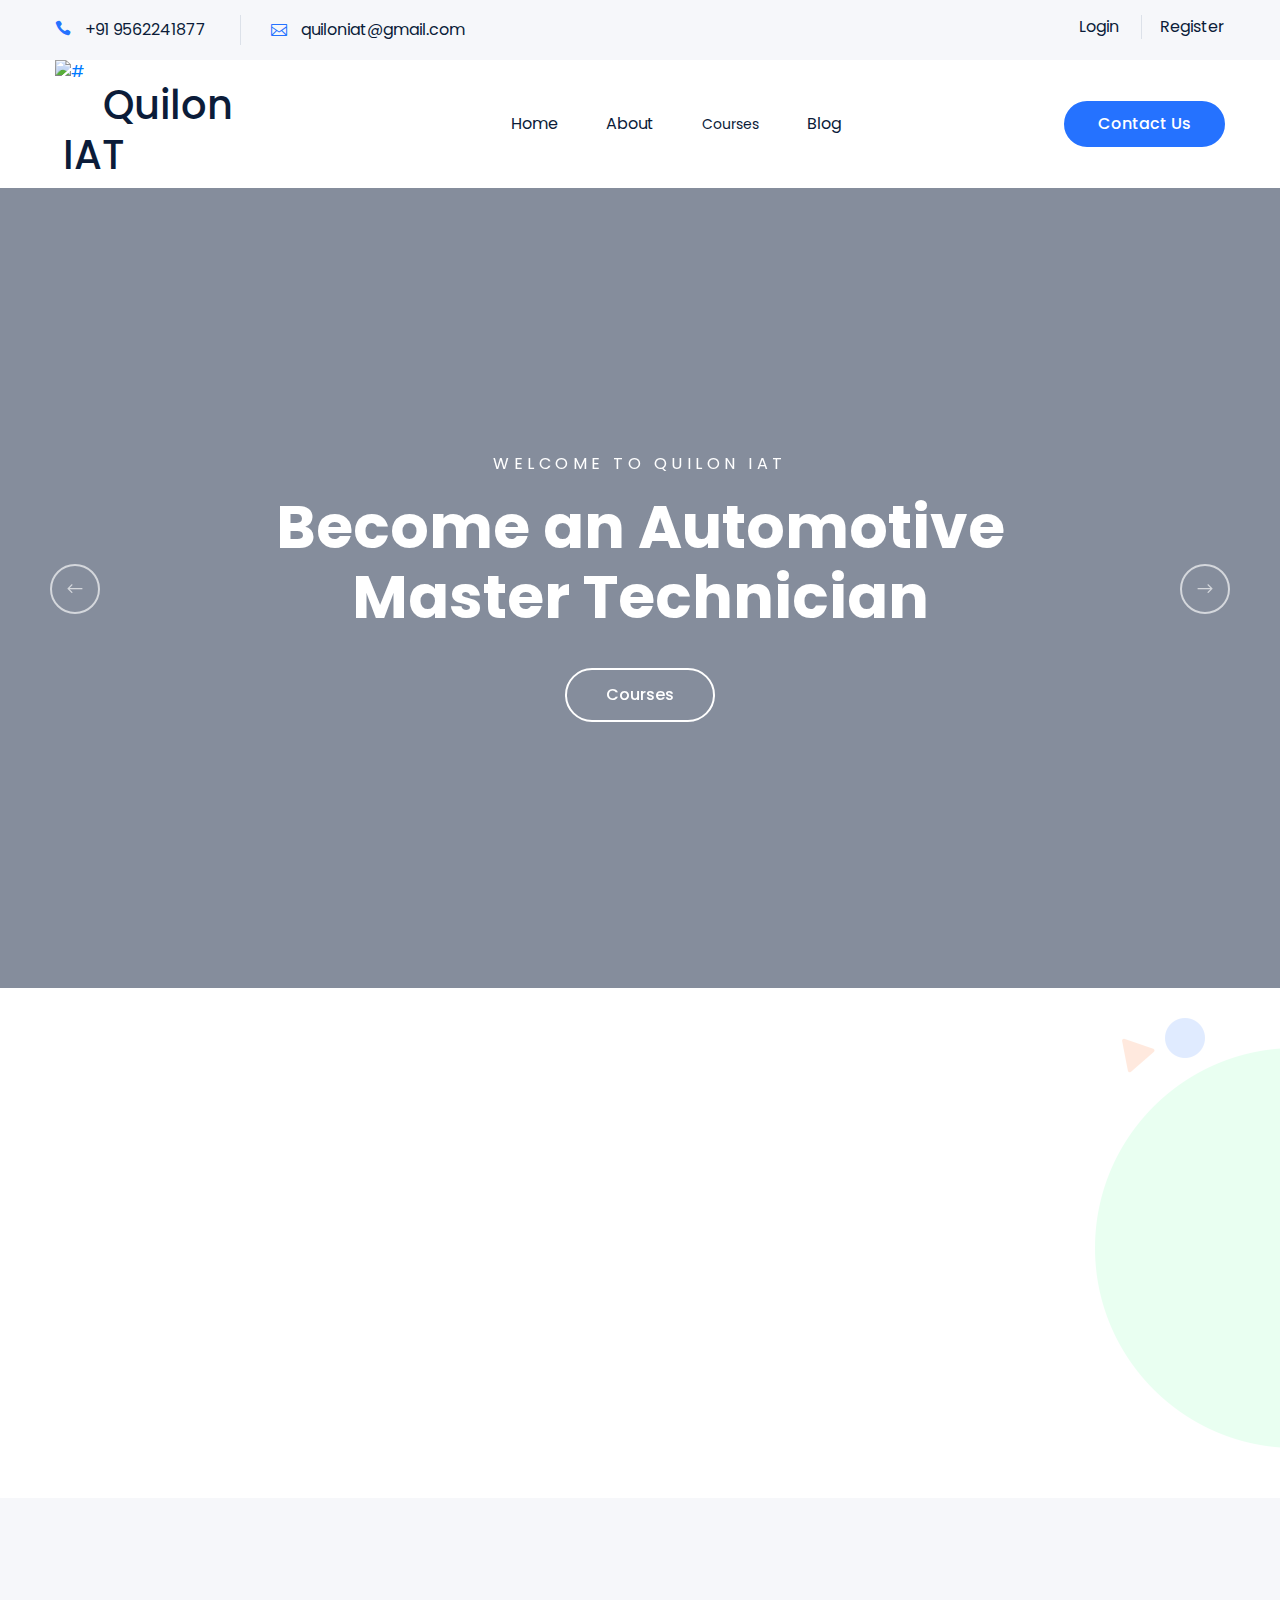
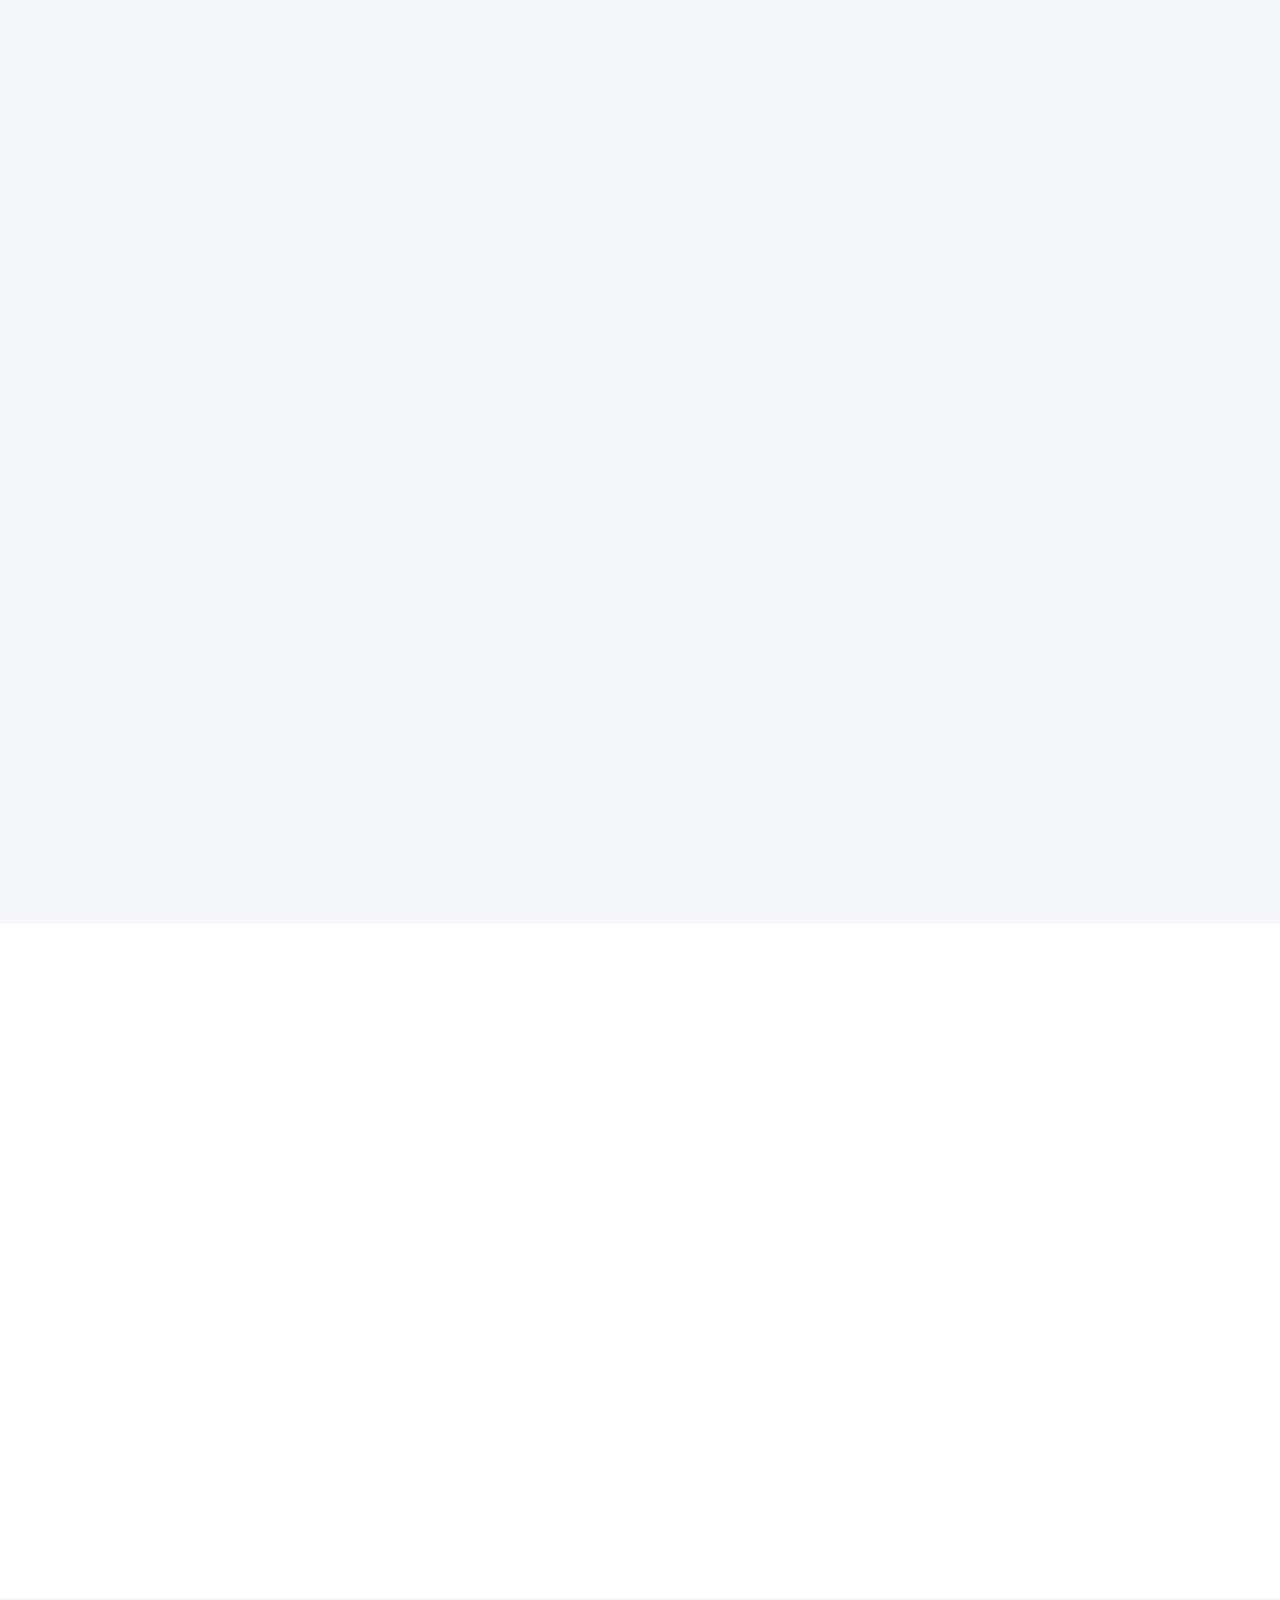
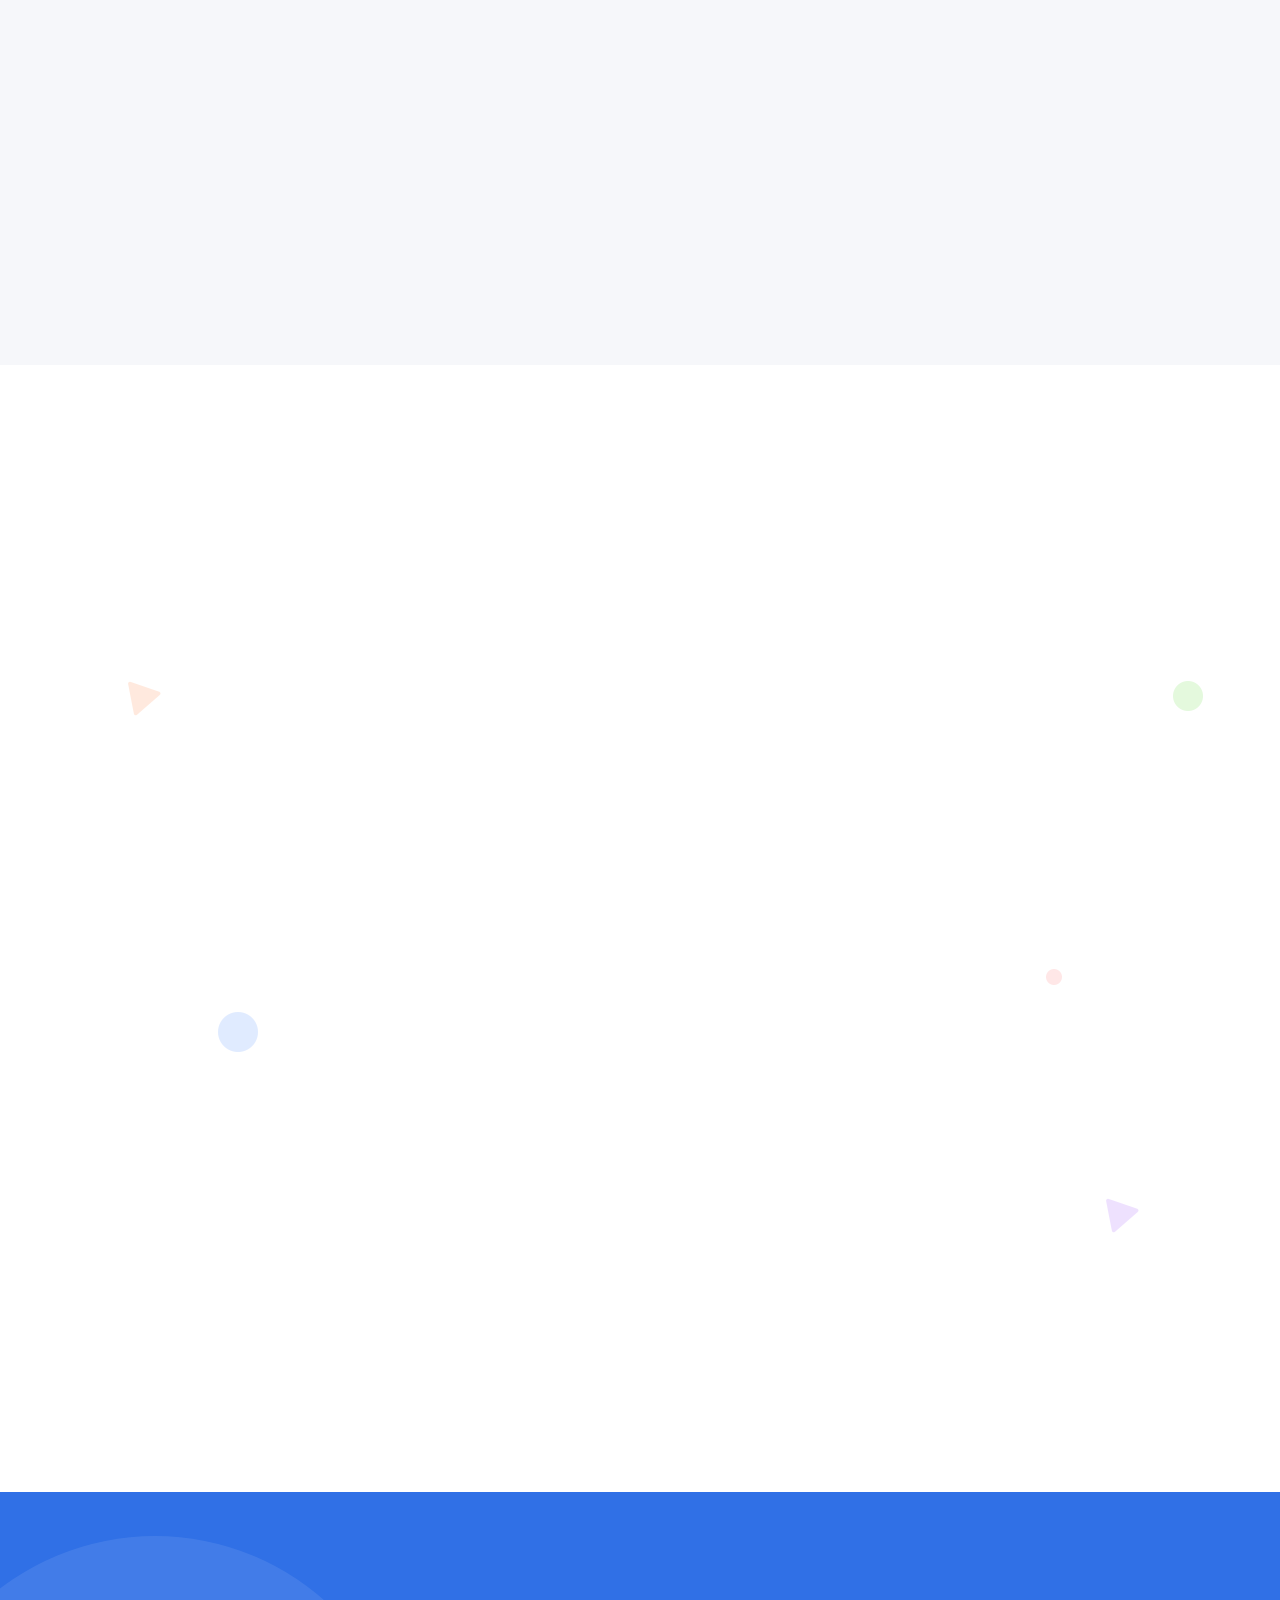
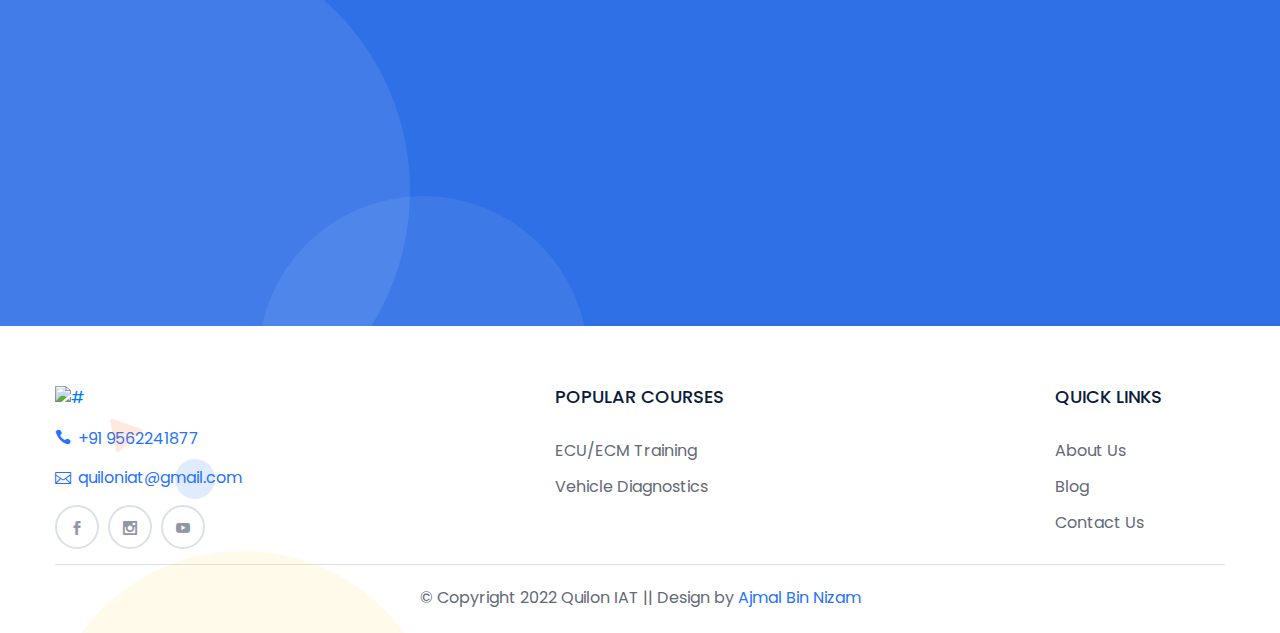
==== commit 56cef9f0: "at the end" ====
--- a/index.html
+++ b/index.html
@@ -1,23 +1,27 @@
 <!DOCTYPE html>
 <html lang="en-US">
+
 <head>
     <meta charset="utf-8">
     <meta name="viewport" content="width=device-width, initial-scale=1, shrink-to-fit=no">
     <title>QIAT | Institute of Automobile Technology </title>
-    <meta name=description content="QIAT | Institute of Automobile Technology is one of the best institue in kollam for the educational sector to meet current & future industrial requirements, we provide various courses across automobile industry">
-    <meta name="keywords" content="quiloniat,quiloniat.in, ECM Training in Bangalore, ecm training in kollam kerala, automobile service in kollam, reynlab, iatindia, quilon institue, automobile courses, btech courses ">
-    
+    <meta name=description
+        content="QIAT | Institute of Automobile Technology is one of the best institue in kollam for the educational sector to meet current & future industrial requirements, we provide various courses across automobile industry">
+    <meta name="keywords"
+        content="quiloniat,quiloniat.in, ECM Training in Bangalore, ecm training in kollam kerala, automobile service in kollam, reynlab, iatindia, quilon institue, automobile courses, btech courses ">
+
     <link rel="icon" href="img/quilon-iat-icon.png" alt="quiloniat" type="image/png">
-    <link rel="stylesheet" href="https://stackpath.bootstrapcdn.com/bootstrap/4.4.1/css/bootstrap.min.css" integrity="sha384-Vkoo8x4CGsO3+Hhxv8T/Q5PaXtkKtu6ug5TOeNV6gBiFeWPGFN9MuhOf23Q9Ifjh" crossorigin="anonymous">
-    <link rel="stylesheet" href="css/animate.css"/>
-    <link rel="stylesheet" href="vendors/elegant_Icon/elegent_icon.css"/>
-    <link rel="stylesheet" href="vendors/niceselect/css/nice-select.css"/>
-    <link rel="stylesheet" href="vendors/owl_carousel/css/owl.carousel.css"/>
-    <link rel="stylesheet" href="vendors/magnify_popup/magnific-popup.css"/>
-    <link rel="stylesheet" href="vendors/countdown/css/Countdown.css"/>
-    <link rel="stylesheet" href="css/flaticon.css"/>
-    <link rel="stylesheet" href="vendors/aos/aos.css"/>
-    <link rel="stylesheet" href="css/style.css"/>
+    <link rel="stylesheet" href="https://stackpath.bootstrapcdn.com/bootstrap/4.4.1/css/bootstrap.min.css"
+        integrity="sha384-Vkoo8x4CGsO3+Hhxv8T/Q5PaXtkKtu6ug5TOeNV6gBiFeWPGFN9MuhOf23Q9Ifjh" crossorigin="anonymous">
+    <link rel="stylesheet" href="css/animate.css" />
+    <link rel="stylesheet" href="vendors/elegant_Icon/elegent_icon.css" />
+    <link rel="stylesheet" href="vendors/niceselect/css/nice-select.css" />
+    <link rel="stylesheet" href="vendors/owl_carousel/css/owl.carousel.css" />
+    <link rel="stylesheet" href="vendors/magnify_popup/magnific-popup.css" />
+    <link rel="stylesheet" href="vendors/countdown/css/Countdown.css" />
+    <link rel="stylesheet" href="css/flaticon.css" />
+    <link rel="stylesheet" href="vendors/aos/aos.css" />
+    <link rel="stylesheet" href="css/style.css" />
 </head>
 
 <body>
@@ -36,7 +40,8 @@
                     <div class="col-xl-6 col-lg-7 col-md-8">
                         <div class="header_contact_info">
                             <a href="tel:+919562241877"><i class="icon_phone"></i>+91 9562241877</a>
-                            <a href="mailto:quiloniat@gmail.com" target="_blank"><i class="icon_mail_alt"></i>quiloniat@gmail.com</a>
+                            <a href="mailto:quiloniat@gmail.com" target="_blank"><i
+                                    class="icon_mail_alt"></i>quiloniat@gmail.com</a>
                         </div>
                     </div>
                     <div class="col-xl-6 col-lg-5 col-md-4">
@@ -58,14 +63,15 @@
                             </div>
                             <div class="logo">
                                 <a href="index.html"><img src="img/quiloniat-logo.png" alt="#">
-                                    <h2>Quilon IAT</h2></a>
+                                    <h2>Quilon IAT</h2>
+                                </a>
                             </div>
                             <nav class="navbar_bar">
                                 <ul>
                                     <li>
                                         <a href="index.html">Home</a>
                                     </li>
-                                    <li><a href="about.html">About</a></li>
+                                    <li><a href="#">About</a></li>
                                     <li class="mega_menu_dropdown">
                                         <a href="#">Courses</a>
                                         <ul>
@@ -77,7 +83,7 @@
                                             </li>
                                         </ul>
                                     </li>
-                                    <li><a href="blog_single.html">Blog</a>
+                                    <li><a href="#">Blog</a>
                                 </ul>
                             </nav>
                             <div class="navbar_btn">
@@ -86,7 +92,7 @@
                         </div>
                     </div>
                 </div>
-            </div> 
+            </div>
         </div>
     </header>
     <!-- header part end -->
@@ -112,7 +118,8 @@
                     <div class="col-lg-8">
                         <div class="banner_iner">
                             <h2>Fine tuning vehicle at its best expertise</h2>
-                            <h5>We deliver industry leading services in automotive product development, embedded systems design, key services</h5>
+                            <h5>We deliver industry leading services in automotive product development, embedded systems
+                                design, key services</h5>
                             <a href="#services" class="btn_2">Our Services</a>
                         </div>
                     </div>
@@ -167,12 +174,11 @@
                         </div>
                     </div>
                 </div> -->
-                <div class="col-xl-4 col-md-5" data-aos="fade-up"
-                data-aos-duration="1200">
+                <div class="col-xl-4 col-md-5" data-aos="fade-up" data-aos-duration="1200">
                     <div class="course_registration">
                         <div class="course_registration_form">
                             <h3>Registration <br>
-                            for Course Enroll</h3>
+                                for Course Enroll</h3>
                             <form action="#">
                                 <input type="text" name="#" placeholder="Name">
                                 <input type="email" name="#" placeholder="Email">
@@ -180,38 +186,36 @@
                                     <option value="Courses Name">Courses Name</option>
                                     <option value="Courses Name1">ECM Training</option>
                                     <option value="Courses Name2">Vehicle Diagnostics</option>
-            
+
                                 </select>
                                 <a href="#" class="btn_1">Apply Now</a>
-                                <div class="countdown"  id="timer">
-                                    <div class="time" id="days" data-aos="fade-up"
-                                    data-aos-duration="600"></div>
-                                    <div class="time" id="hours" data-aos="fade-up"
-                                    data-aos-duration="800"></div>
-                                    <div class="time" id="minutes" data-aos="fade-up"
-                                    data-aos-duration="1000"></div>
-                                    <div class="time" id="seconds" data-aos="fade-up"
-                                    data-aos-duration="1200"></div>
+                                <div class="countdown" id="timer">
+                                    <div class="time" id="days" data-aos="fade-up" data-aos-duration="600"></div>
+                                    <div class="time" id="hours" data-aos="fade-up" data-aos-duration="800"></div>
+                                    <div class="time" id="minutes" data-aos="fade-up" data-aos-duration="1000"></div>
+                                    <div class="time" id="seconds" data-aos="fade-up" data-aos-duration="1200"></div>
                                 </div>
                             </form>
                         </div>
-                        <img src="img/animated_icon/cources_details_bg.png" alt="#" class="custom-animation cources_details_bg">
-                        <img src="img/animated_icon/animated_icon_1.png" alt="#" class="custom-animation2 cources_details_icon">
-                    </div>
-                </div>
-
-                <div class="col-xl-6 col-md-6" data-aos="fade-up"
-                data-aos-easing="linear"
-                data-aos-duration="700">
+                        <img src="img/animated_icon/cources_details_bg.png" alt="#"
+                            class="custom-animation cources_details_bg">
+                        <img src="img/animated_icon/animated_icon_1.png" alt="#"
+                            class="custom-animation2 cources_details_icon">
+                    </div>
+                </div>
+
+                <div class="col-xl-6 col-md-6" data-aos="fade-up" data-aos-easing="linear" data-aos-duration="700">
                     <div class="about_us_details">
                         <h2>About us</h2>
-                        <p>We are of the finest automobile electronic institute in kerala. Our vision is not only impart technical education in automobile industry, but making them latest up-to-date and industry fit candidate to give best service of any vehicles with current technology</p>
-                            <h3><span>Call Us</span> +91 9562241877</h3>
+                        <p>We are of the finest automobile electronic institute in kerala. Our vision is not only impart
+                            technical education in automobile industry, but making them latest up-to-date and industry
+                            fit candidate to give best service of any vehicles with current technology</p>
+                        <h3><span>Call Us</span> +91 9562241877</h3>
                         <a href="#courses" class="btn_1">View Courses</a>
                     </div>
                 </div>
 
-                
+
             </div>
         </div>
         <img src="img/icon/about_shape_01.png" alt="#" class="about_sharp_1">
@@ -265,19 +269,50 @@
     <section id="courses" class="popular_course section_padding section_bg">
         <div class="container">
             <div class="row justify-content-center">
-                <div class="col-lg-6" data-aos="fade-up"
-                data-aos-duration="1500">
+                <div class="col-lg-6" data-aos="fade-up" data-aos-duration="1500">
                     <div class="section_tittle">
                         <h2>Explore our <br>
                             Popular Courses</h2>
-                        <p>Our training will give students a hands-on experience with industrial systems that are not usually available for online training</p>
-                    </div>
-                </div>
-                <div class="col-md-12" data-aos="fade-up"
-                data-aos-duration="1200">
+                        <p>Our training will give students a hands-on experience with industrial systems that are not
+                            usually available for online training</p>
+                    </div>
+                </div>
+                <div class="col-md-12 col-sm-6" data-aos="fade-up" data-aos-duration="1200">
                     <div class="popular_courses_item owl-carousel">
                         <div class="single_courses_item">
-                            <img src="img/service-ecm-new.jpg" alt="#" >
+                            <img src="img/Car_Diagnostics.jpg" alt="#" class="img-fluid">
+                            <div class="courses_item_iner">
+                                <div class="courses_review">
+                                    <a href="#" class="courses_btn">60 hours</a>
+                                    <div class="review_icon">
+                                        <i class="icon_star"></i>
+                                        <i class="icon_star"></i>
+                                        <i class="icon_star"></i>
+                                        <i class="icon_star"></i>
+                                        <i class="icon_star"></i>
+                                    </div>
+                                    <span>(70 Reviews)</span>
+                                </div>
+                                <a href="ecu_training.html">
+                                    <h4>Vehicle Diagnostics</h4>
+                                    <p>
+                                        Learn the fundamentals and Diagnostics part of petrol, diesel, hybrid and
+                                        electric vehicles
+                                    </p>
+                                </a>
+
+                                <!-- <a href="#" class="course_author">
+                                    <img src="img/author_2.jpg" alt="#">
+                                    <p>Samuel </p>
+                                </a> -->
+                                <div class="popular_course_list">
+                                    <a href="vehicle_diagnostics.html" class="btn_1">More</a>
+                                    <p><i class="icon_profile"></i>120</p>
+                                </div>
+                            </div>
+                        </div>
+                        <div class="single_courses_item">
+                            <img src="img/service-ecm-new.jpg" alt="#">
                             <div class="courses_item_iner">
                                 <div class="courses_review">
                                     <a href="#" class="courses_btn">180 hours</a>
@@ -290,10 +325,12 @@
                                     </div>
                                     <span>(84 Reviews)</span>
                                 </div>
-                                <a href="ecu_training.html"><h4>ECM Training</h4>
-                                <p>Learn how to install and tune a stand-alone ECU, Remap OEM ECUs and build high performance engines</p>
+                                <a href="ecu_training.html">
+                                    <h4>ECM Training</h4>
+                                    <p>Learn how to install and tune a stand-alone ECU, Remap OEM ECUs and build high
+                                        performance engines</p>
                                 </a>
-                                
+
                                 <!-- <a href="#" class="course_author">
                                     <img src="img/salim.jpg" alt="#">
                                     <p>Salim</p>
@@ -304,36 +341,7 @@
                                 </div>
                             </div>
                         </div>
-                        <div class="single_courses_item">
-                            <img src="img/Car_Diagnostics.jpg" alt="#" class="img-fluid">
-                            <div class="courses_item_iner">
-                                <div class="courses_review">
-                                    <a href="#" class="courses_btn">60 hours</a>
-                                    <div class="review_icon">
-                                        <i class="icon_star"></i>
-                                        <i class="icon_star"></i>
-                                        <i class="icon_star"></i>
-                                        <i class="icon_star"></i>
-                                        <i class="icon_star"></i>
-                                    </div>
-                                    <span>(70 Reviews)</span>
-                                </div>
-                                <a href="ecu_training.html"><h4>Vehicle Diagnostics</h4>
-                                <p>
-                                    Learn the fundamentals and Diagnostics part of petrol, diesel, hybrid and electric vehicles  
-                                </p>
-                            </a>
-                                
-                                <!-- <a href="#" class="course_author">
-                                    <img src="img/author_2.jpg" alt="#">
-                                    <p>Samuel </p>
-                                </a> -->
-                                <div class="popular_course_list">
-                                    <a href="vehicle_diagnostics.html" class="btn_1">More</a>
-                                    <p><i class="icon_profile"></i>120</p>
-                                </div>
-                            </div>
-                        </div>
+
 
                     </div>
                 </div>
@@ -344,81 +352,70 @@
 
 
     <!-- instructor list part here -->
-    <section class="instructor_list section_padding" >
-        <div class="container">
-            <div class="row justify-content-center" data-aos="fade-up"
-            data-aos-easing="linear"
-            data-aos-duration="1000">
+    <section class="instructor_list section_padding">
+        <div class="container">
+            <div class="row justify-content-center" data-aos="fade-up" data-aos-easing="linear"
+                data-aos-duration="1000">
                 <div class="col-lg-6">
                     <div class="section_tittle">
                         <h2>Our Services</h2>
-                        
+
                     </div>
                 </div>
             </div>
             <div class="row">
-                <div class="col-lg-3 col-sm-6" data-aos="fade-up"
-                data-aos-easing="linear"
-                data-aos-duration="800">
+                <div class="col-lg-3 col-sm-6" data-aos="fade-up" data-aos-easing="linear" data-aos-duration="800">
                     <div class="single_instructor_item">
                         <div class="single_instructor">
-                            <a href="#" class="instructor_img">
+                            <div class="instructor_img">
                                 <img src="img/service-ecm.jpg" alt="#" class="img-fluid">
-                            </a>
-                            <div class="social_icon">
-                               <p> Lorem ipsum dolor sit amet consectetur adipisicing elit. Eveniet esse delectus ratione blanditiis, dolores incid</p>
-                            </div>
+                            </div>
+
                         </div>
                         <div class="single_instructor_tittle">
-                            <h4><a href="#"> Vehicle Scanning</a></h4>
+                            <h4>Vehicle Scanning</h4>
                             <!-- <p>more</p> -->
                         </div>
                     </div>
                 </div>
-                <div class="col-lg-3 col-sm-6" data-aos="fade-up"
-                data-aos-easing="linear"
-                data-aos-duration="900">
+                <div class="col-lg-3 col-sm-6" data-aos="fade-up" data-aos-easing="linear" data-aos-duration="900">
                     <div class="single_instructor_item">
                         <div class="single_instructor">
-                            <a href="#" class="instructor_img">
+                            <div href="#" class="instructor_img">
                                 <img src="img/service-carkey.jpg" alt="#" class="img-fluid">
-                            </a>
-                           
+                            </div>
+
                         </div>
                         <div class="single_instructor_tittle">
-                            <h4> <a href="#">Key programming</a></h4>
+                            <h4> Key programming</h4>
                             <!-- <p>more</p> -->
                         </div>
                     </div>
                 </div>
-                <div class="col-lg-3 col-sm-6" data-aos="fade-up"
-                data-aos-easing="linear"
-                data-aos-duration="1000">
+                <div class="col-lg-3 col-sm-6" data-aos="fade-up" data-aos-easing="linear" data-aos-duration="1000">
                     <div class="single_instructor_item">
                         <div class="single_instructor">
-                            <a href="#" class="instructor_img">
+                            <div href="#" class="instructor_img">
                                 <img src="img/service-tuning.jpg" alt="#" class="img-fluid">
-                            </a>
-                           
+                            </div>
+
                         </div>
                         <div class="single_instructor_tittle">
-                            <h4> <a href="#">Car Scanner</a> </h4>
+                            <h4> Car Scanner </h4>
                             <!-- <p>Marketing</p> -->
                         </div>
                     </div>
                 </div>
-                <div class="col-lg-3 col-sm-6" data-aos="fade-up"
-                data-aos-easing="linear"
-                data-aos-duration="1100">
+                <div class="col-lg-3 col-sm-6" data-aos="fade-up" data-aos-easing="linear" data-aos-duration="1100">
                     <div class="single_instructor_item">
                         <div class="single_instructor">
-                            <a href="#" class="instructor_img">
+                            <div href="#" class="instructor_img">
                                 <img src="img/quilon iat ecm repairing.jpg" alt="#" class="img-fluid">
-                            </a>
-                           
+                            </div>
+
                         </div>
                         <div class="single_instructor_tittle">
-                            <h4> <a href="#"> ECM mapping</a></h4>
+                            <h4> ECM mapping</h4>
                             <!-- <p>Sales Director</p> -->
                         </div>
                     </div>
@@ -427,31 +424,31 @@
         </div>
     </section>
     <!-- instructor list part end -->
-    
+
     <!-- course category part here -->
     <section class="course_category section_padding section_bg">
         <div class="container">
             <div class="row justify-content-center">
-                <div class="col-lg-6" data-aos="fade-up"
-                data-aos-duration="700">
+                <div class="col-lg-6" data-aos="fade-up" data-aos-duration="700">
                     <div class="section_tittle">
                         <h2>Our Alumnus working With</h2>
                     </div>
                 </div>
-                
-
-                <div class="col-lg-12" data-aos="fade-up"
-                data-aos-duration="1000">
+
+
+                <div class="col-lg-12" data-aos="fade-up" data-aos-duration="1000">
                     <div class="course_category_item owl-carousel">
-                    
+
                         <img src="https://img.indianauto.com/2020/07/23/l2AZQYjw/tata-logo-ca08.jpg" alt="#">
                         <img src="https://img.indianauto.com/2020/07/23/l2AZQYjw/mg-motors-logo-6470.jpg" alt="#">
-                        <img src="https://img.indianauto.com/2020/07/24/JLzfMntl/mercedes-benz-cars-logo-660c.jpg" alt="#">
+                        <img src="https://img.indianauto.com/2020/07/24/JLzfMntl/mercedes-benz-cars-logo-660c.jpg"
+                            alt="#">
                         <img src="https://img.indianauto.com/2020/07/24/JLzfMntl/bmw-logo-3064.jpg" alt="#">
                         <img src="https://img.indianauto.com/2020/07/23/l2AZQYjw/ford-logo-a55e.jpg" alt="#">
-                        <img src="https://getvectorlogo.com/wp-content/uploads/2018/12/maruti-suzuki-vector-logo.png" alt="#">
-
-                       
+                        <img src="https://getvectorlogo.com/wp-content/uploads/2018/12/maruti-suzuki-vector-logo.png"
+                            alt="#">
+
+
                     </div>
                 </div>
             </div>
@@ -517,49 +514,58 @@
     <!-- event part here -->
     <section class="event_list section_padding">
         <div class="container">
-            <div class="row justify-content-center" data-aos="fade-up"
-            data-aos-duration="1200">
+            <div class="row justify-content-center" data-aos="fade-up" data-aos-duration="1200">
                 <div class="col-lg-6">
                     <div class="section_tittle">
                         <h2>Our Upcoming Events</h2>
-                        <p>Need to work in automobile industrial! But wondering where to start. Join us to jumpstart your Career</p>
+                        <p>Need to work in automobile industrial! But wondering where to start. Join us to jumpstart
+                            your Career</p>
                     </div>
                 </div>
             </div>
             <div class="row justify-content-center">
                 <div class="col-lg-10">
                     <div class="single_event_list" data-aos="fade-up" data-aos-duration="600">
-                        <img src="https://reynlab.com/wp-content/uploads/2021/01/muscular-car-service-worker-repairing-vehicle-1536x992.jpg" alt="" class="img-fluid">
+                        <img src="https://reynlab.com/wp-content/uploads/2021/01/muscular-car-service-worker-repairing-vehicle-1536x992.jpg"
+                            alt="" class="img-fluid">
                         <div class="event_list_content">
                             <h5>02 March, 2022 </h5>
-                            <a href="ecu_training.html"><h2>Here's The Thing: No One Teaches You Tuning or Diagnostics?</h2></a>
+                            <a href="ecu_training.html">
+                                <h2>Here's The Thing: No One Teaches You Tuning or Diagnostics?</h2>
+                            </a>
                             <div class="event_list_tag">
                                 <p><i class="icon_clock_alt"></i>10.00 AM - 3.30 PM</p>
                                 <p><i class="icon_pin_alt"></i>Thattamala Kollam, Kerala</p>
                             </div>
-                            <p>Learn how to tune ECUs with this course. Apart from its applications in motorsports and high performance engine building, this course also provides a good foundation for students to learn about automotive mechatronics, control systems and calibration.
+                            <p>Learn how to tune ECUs with this course. Apart from its applications in motorsports and
+                                high performance engine building, this course also provides a good foundation for
+                                students to learn about automotive mechatronics, control systems and calibration.
                             </p>
                         </div>
-                    </div> 
+                    </div>
                     <div class="single_event_list" data-aos="fade-up" data-aos-duration="800">
-                        <img src="https://awazen.com/wp-content/uploads/2021/09/shutterstock_118548679-min-e1562083397372-750x534.jpg" alt="" class="img-fluid">
+                        <img src="https://awazen.com/wp-content/uploads/2021/09/shutterstock_118548679-min-e1562083397372-750x534.jpg"
+                            alt="" class="img-fluid">
                         <div class="event_list_content">
                             <h5>10 march, 2022</h5>
-                            <a href="vehicle_diagnostics.html"><h2>The ALL-IN-ONE Automotive Course for Enthusiasts, Job-Seekers and Business People</h2></a>
+                            <a href="vehicle_diagnostics.html">
+                                <h2>The ALL-IN-ONE Automotive Course for Enthusiasts, Job-Seekers and Business People
+                                </h2>
+                            </a>
                             <div class="event_list_tag">
                                 <p><i class="icon_clock_alt"></i>10.00 AM - 3.30 PM</p>
                                 <p><i class="icon_pin_alt"></i>Thattamala Kollam, Kerala</p>
                             </div>
-                            <p>Even if you have no technical knowledge, our course will help you to understand the fundamentals and build your skills from there.!
+                            <p>Even if you have no technical knowledge, our course will help you to understand the
+                                fundamentals and build your skills from there.!
                             </p>
                         </div>
-                    </div> 
-                
-                    <div class="event_list_btn" data-aos="fade-up"
-                    data-aos-anchor-placement="top-center">
+                    </div>
+
+                    <div class="event_list_btn" data-aos="fade-up" data-aos-anchor-placement="top-center">
                         <a href="contact.html" class="btn_3">Contact us to know more</a>
                     </div>
-                    
+
                 </div>
             </div>
         </div>
@@ -572,10 +578,10 @@
     <!-- event part end -->
 
     <!-- student review part here -->
-    <section class="student_review section_padding" >
+    <section class="student_review section_padding">
         <div class="container">
             <div class="row justify-content-between align-items-center" data-aos="fade-up"
-            data-aos-anchor-placement="top-center">
+                data-aos-anchor-placement="top-center">
                 <div class="col-xl-5 col-lg-6 col-md-4">
                     <div class="student_review_tittle">
                         <h2>Student Say <br> About Us.</h2>
@@ -585,9 +591,13 @@
                 <div class="col-xl-6 col-lg-6 col-md-8">
                     <div class="student_review_iner owl-carousel">
                         <div class="single_student_review">
-                            <p>Shinaz was part of our ECU Tuning / Diagnostics batch. Post the completion of the course and interning with us, Shinaz runs a tuning shop in Oman where he caters to American and Japanese vehicles primarily. In the times he is not tuning cars, he takes up electrical diagnosis and repair works.</p>
+                            <p>Shinaz was part of our ECU Tuning / Diagnostics batch. Post the completion of the course
+                                and interning with us, Shinaz runs a tuning shop in Oman where he caters to American and
+                                Japanese vehicles primarily. In the times he is not tuning cars, he takes up electrical
+                                diagnosis and repair works.</p>
                             <div class="student_review_content">
-                                <img src="https://scontent.fccj2-2.fna.fbcdn.net/v/t1.6435-1/131309763_1864802807027607_4938718289551985050_n.jpg?stp=dst-jpg_p320x320&_nc_cat=110&ccb=1-5&_nc_sid=7206a8&_nc_ohc=slDatfpc2_IAX9s7bj5&_nc_ht=scontent.fccj2-2.fna&oh=00_AT8ENaJcf9R_9_9LDzXI2PpSuak2cPH7V_rzN6uKETGtPQ&oe=62380BF9  " alt="">
+                                <img src="https://scontent.fccj2-2.fna.fbcdn.net/v/t1.6435-1/131309763_1864802807027607_4938718289551985050_n.jpg?stp=dst-jpg_p320x320&_nc_cat=110&ccb=1-5&_nc_sid=7206a8&_nc_ohc=slDatfpc2_IAX9s7bj5&_nc_ht=scontent.fccj2-2.fna&oh=00_AT8ENaJcf9R_9_9LDzXI2PpSuak2cPH7V_rzN6uKETGtPQ&oe=62380BF9  "
+                                    alt="">
                                 <div class="student_info">
                                     <h4>Shinaz Kabeer</h4>
                                     <p>Btech Mechanical Grad</p>
@@ -595,9 +605,11 @@
                             </div>
                         </div>
                         <div class="single_student_review">
-                            <p>Ajmal is from mechanical engineering but have a gap in education due to his backlogs; but he was keen observer and catched up the  technical parts easily and he is now working in tata Nexa workshop as a ECM Mechanic</p>
+                            <p>Ajmal is from mechanical engineering but have a gap in education due to his backlogs; but
+                                he was keen observer and catched up the technical parts easily and he is now working in
+                                tata Nexa workshop as a ECM Mechanic</p>
                             <div class="student_review_content">
-                                <!-- <img src="img/author_1.jpg" alt=""> -->
+                                <!-- <img src="img/salim.jpg" alt=""> -->
                                 <div class="student_info">
                                     <h4>Ajmal</h4>
                                     <p>Diploma</p>
@@ -618,72 +630,52 @@
     <footer class="footer_section">
         <div class="container">
             <div class="row justify-content-between">
-                <div class="col-lg-3 col-sm-6">
+                <div class="col-lg-3 ">
                     <div class="single_feature_footer">
-                        <a href="setting_general_customer.php"><img src="img/logo.png" alt="#"></a>
-                        <p>Loo faff about cockup Harry baking cakes hunky dory mush happy 
-                        days on your bike mate.</p>
+                        <a href="setting_general_customer.php"><img src="img/Quilon IAT.png" alt="#"></a>
+
                         <div class="footer_contact_info">
-                            <a href="tel:+464145684325"><i class="fas fa-phone-alt"></i>+464 145 684 325</a>
-                            <a href="mailto:education@support.com"><i class="far fa-envelope"></i>education@support.com</a>
-                        </div>
+                            <a href="tel:+919562241877"><i class="icon_phone"></i>+91 9562241877</a>
+                            <a href="mailto:quiloniat@gmail.com" target="_blank"><i
+                                    class="icon_mail_alt"></i>quiloniat@gmail.com</a>
+
+                        </div>
+                        <div class="social_icon">
+                            <a href="https://www.facebook.com/quiloniat.in"><i class="social_facebook"></i></a>
+                            <a href="https://www.instagram.com/quiloniat.in"><i class="social_instagram"></i></a>
+                            <a href="https://www.youtube.com/channel/UCfjDuSNbhwwRCwgG3C7km9g"><i
+                                    class="social_youtube"></i></a>
+                        </div>
+
                     </div>
                 </div>
                 <div class="col-lg-3 col-sm-6">
                     <div class="single_feature_footer footer_nav">
                         <h4>Popular Courses</h4>
                         <ul>
-                            <li><a href="#">UI/UX Design</a></li>
-                            <li><a href="#"> WordPress Development</a></li>
-                            <li><a href="#">Business Strategy</a></li>
-                            <li><a href="#">SEO English</a></li>
-                            <li><a href="#">Software Development</a></li>
-                            <li><a href="#">Careers</a></li>
-                            <li><a href="#">Advertise</a></li>
+                            <li><a href="ecu_training.html">ECU/ECM Training</a></li>
+                            <li><a href="vehicle_diagnostics.html"> Vehicle Diagnostics</a></li>
+
                         </ul>
                     </div>
                 </div>
-                <div class="col-lg-2 col-sm-6">
-                    <div class="single_feature_footer footer_nav">
-                        <h4>Information</h4>
-                        <ul>
-                            <li><a href="about_us.php">Services</a></li>
-                            <li><a href="blog.php">Language Packs</a></li>
-                            <li><a href="#">Success Stories</a></li>
-                            <li><a href="pricing.php">Academic English</a></li>
-                            <li><a href="pricing.php">Language</a></li>
-                            <li><a href="pricing.php">Computer Hardware</a></li>
-                            <li><a href="pricing.php">Economics</a></li>
-                        </ul>
-                    </div>
-                </div>
+
                 <div class="col-lg-2 col-sm-6">
                     <div class="single_feature_footer footer_nav">
                         <h4>Quick Links</h4>
                         <ul>
                             <li><a href="about.html">About Us</a></li>
-                            <li><a href="blog_classic_style_1.html">Blog</a></li>
-                            <li><a href="#">Become a Teacher</a></li>
-                            <li><a href="#">Approach</a></li>
-                            <li><a href="#">Careers</a></li>
-                            <li><a href="#">Privacy policy</a></li>
+                            <li><a href="#">Blog</a></li>
                             <li><a href="contact.html"> Contact Us</a></li>
                         </ul>
                     </div>
                 </div>
                 <div class="col-lg-12">
                     <div class="copyright_part">
-                        <div class="row align-items-center">
-                            <div class="col-lg-6 col-md-8">
-                                <p>© Copyright 2020 Design by <a href="#" class="text_underline">Droit Themes</a> </p>
-                            </div> 
-                            <div class="col-lg-6 col-md-4">
-                                <div class="social_icon">
-                                    <a href="#"><i class="social_facebook"></i></a>
-                                    <a href="#"><i class="social_twitter"></i></a>
-                                    <a href="#"><i class="social_youtube"></i></a>
-                                </div>
-                            </div>
+                        <div class="footer_para">
+                            <p>© Copyright 2022 Quilon IAT || Design by <a href="ajmalbinnizam.github.io"
+                                    class="text_underline">Ajmal Bin Nizam</a> </p>
+
                         </div>
                     </div>
                 </div>
@@ -694,17 +686,23 @@
         <img src="img/icon/about_shape_03.png" alt="#" class="footer_sharp_3 custom-animation3">
     </footer>
 
-    <script src="https://cdnjs.cloudflare.com/ajax/libs/jquery/3.6.0/jquery.min.js" integrity="sha512-894YE6QWD5I59HgZOGReFYm4dnWc1Qt5NtvYSaNcOP+u1T9qYdvdihz0PPSiiqn/+/3e7Jo4EaG7TubfWGUrMQ==" crossorigin="anonymous" referrerpolicy="no-referrer"></script>
-    <script src="https://cdn.jsdelivr.net/npm/popper.js@1.16.0/dist/umd/popper.min.js" integrity="sha384-Q6E9RHvbIyZFJoft+2mJbHaEWldlvI9IOYy5n3zV9zzTtmI3UksdQRVvoxMfooAo" crossorigin="anonymous"></script>
-    <script src="https://stackpath.bootstrapcdn.com/bootstrap/4.4.1/js/bootstrap.min.js" integrity="sha384-wfSDF2E50Y2D1uUdj0O3uMBJnjuUD4Ih7YwaYd1iqfktj0Uod8GCExl3Og8ifwB6" crossorigin="anonymous"></script>
+    <script src="https://cdnjs.cloudflare.com/ajax/libs/jquery/3.6.0/jquery.min.js"
+        integrity="sha512-894YE6QWD5I59HgZOGReFYm4dnWc1Qt5NtvYSaNcOP+u1T9qYdvdihz0PPSiiqn/+/3e7Jo4EaG7TubfWGUrMQ=="
+        crossorigin="anonymous" referrerpolicy="no-referrer"></script>
+    <script src="https://cdn.jsdelivr.net/npm/popper.js@1.16.0/dist/umd/popper.min.js"
+        integrity="sha384-Q6E9RHvbIyZFJoft+2mJbHaEWldlvI9IOYy5n3zV9zzTtmI3UksdQRVvoxMfooAo"
+        crossorigin="anonymous"></script>
+    <script src="https://stackpath.bootstrapcdn.com/bootstrap/4.4.1/js/bootstrap.min.js"
+        integrity="sha384-wfSDF2E50Y2D1uUdj0O3uMBJnjuUD4Ih7YwaYd1iqfktj0Uod8GCExl3Og8ifwB6"
+        crossorigin="anonymous"></script>
 
     <script src="vendors/niceselect/js/jquery.nice-select.min.js"></script>
     <script src="vendors/owl_carousel/js/owl.carousel.min.js"></script>
     <script src="vendors/magnify_popup/jquery.magnific-popup.js"></script>
     <script src="vendors/countdown/js/simplyCountdown.min.js"></script>
-    <script src="vendors/counter/jquery.countTo.js"></script> 
+    <script src="vendors/counter/jquery.countTo.js"></script>
     <script src="vendors/aos/aos.js"></script>
     <script src="js/custom.js"></script>
 </body>
 
-</html>
+</html>--- a/css/style.css
+++ b/css/style.css
@@ -1254,7 +1254,7 @@
   color: #2572ff;
 }
 .breadcrumb_part {
-  background-image: url("../img/breadcrumb_bg.png");
+  background-image: url("../img/about-banner.jpg");
   background-position: center;
   background-repeat: no-repeat;
   background-size: cover;
@@ -1401,8 +1401,11 @@
   margin-right: 10px;
 }
 .grid_bg {
-  background-image: url(../img/breadcrumb_bg/grid_breadcrumg.png);
-}
+  /* background-image: url("https://t3.ftcdn.net/jpg/04/34/09/90/360_F_434099061_C1lA1OE8uWeZqFMMXHeKBPW84wjbSRxV.jpg"); */
+  background-image: url("https://www.a1tireandautofletcher.com/images/banner-services.jpg");
+
+}
+
 .blog_grid_bg {
   background-image: url(../img/breadcrumb_bg/blog_breadcrumg.png);
 }
@@ -1640,14 +1643,14 @@
     line-height: 28px;
   }
 }
-.course_details .course_registration_form input, .course_details .course_registration_form .niceSelect {
+.course_details .course_registration_form input, .niceSelect {
   border-radius: 50px;
   display: block;
   width: 100%;
   background-color: #f0f3f7;
   padding: 19px 25px;
   color: #7c8189;
-  margin-bottom: 20px;
+  
   border: 2px solid #f0f3f7;
   height: auto;
   line-height: 18px;
@@ -1655,22 +1658,26 @@
   -webkit-transition: 0.5s;
   transition: 0.5s;
 }
-.course_details .course_registration_form input:focus, .course_details .course_registration_form .niceSelect:focus {
+.course_details .course_registration_form input, .course_details .course_registration_form .niceSelect {
+  margin-bottom: 20px;
+}
+
+.course_details .course_registration_form input:focus, .niceSelect:focus {
   background-color: transparent;
   border: 2px solid #cbe0fb;
   color: #0b1c39;
 }
-.course_details .course_registration_form input:after, .course_details .course_registration_form .niceSelect:after {
+.course_details .course_registration_form input:after, .niceSelect:after {
   top: 24px;
   right: 34px;
   font-size: 24px;
 }
 @media (max-width: 767.98px) {
-  .course_details .course_registration_form input, .course_details .course_registration_form .niceSelect {
+  .course_details .course_registration_form input, .niceSelect {
     font-size: 14px;
-    padding: 9px 25px;
-  }
-  .course_details .course_registration_form input:after, .course_details .course_registration_form .niceSelect:after {
+    /* padding: 9px 25px; */
+  }
+  .course_details .course_registration_form input:after, .niceSelect:after {
     right: 27px;
     font-size: 24px;
     top: 12px;
@@ -2499,7 +2506,7 @@
   background-size: cover;
 }
 .bg_2 {
-  background-image: url("../img/course_thumb.png");
+  background-image: url("../img/slider_4.jpg");
   background-position: center;
   background-repeat: no-repeat;
   background-size: cover;
@@ -4588,7 +4595,7 @@
   color: #2572ff;
 }
 .footer_section {
-  padding: 120px 0 37px;
+  padding: 60px 0 20px;
   position: relative;
 }
 @media (max-width: 767.98px) {
@@ -4612,7 +4619,7 @@
   }
 }
 .footer_section .single_feature_footer img {
-  margin-bottom: 35px;
+
 }
 @media (max-width: 767.98px) {
   .footer_section .single_feature_footer img {
@@ -4620,7 +4627,7 @@
   }
 }
 .footer_section .footer_contact_info {
-  margin-top: 37px;
+  margin-top: 17px;
 }
 @media (max-width: 767.98px) {
   .footer_section .footer_contact_info {
@@ -4676,9 +4683,12 @@
   color: #2572ff;
 }
 .footer_section .copyright_part {
-  margin-top: 67px;
+  margin-top: 15px;
   border-top: 1px solid #dce1e9;
   padding-top: 18px;
+}
+.footer_section .footer_para{
+ text-align: center;
 }
 @media (max-width: 767.98px) {
   .footer_section .copyright_part p {
@@ -4720,7 +4730,7 @@
   }
 }
 .social_icon {
-  float: right;
+  float: left;
 }
 @media (max-width: 767.98px) {
   .social_icon {
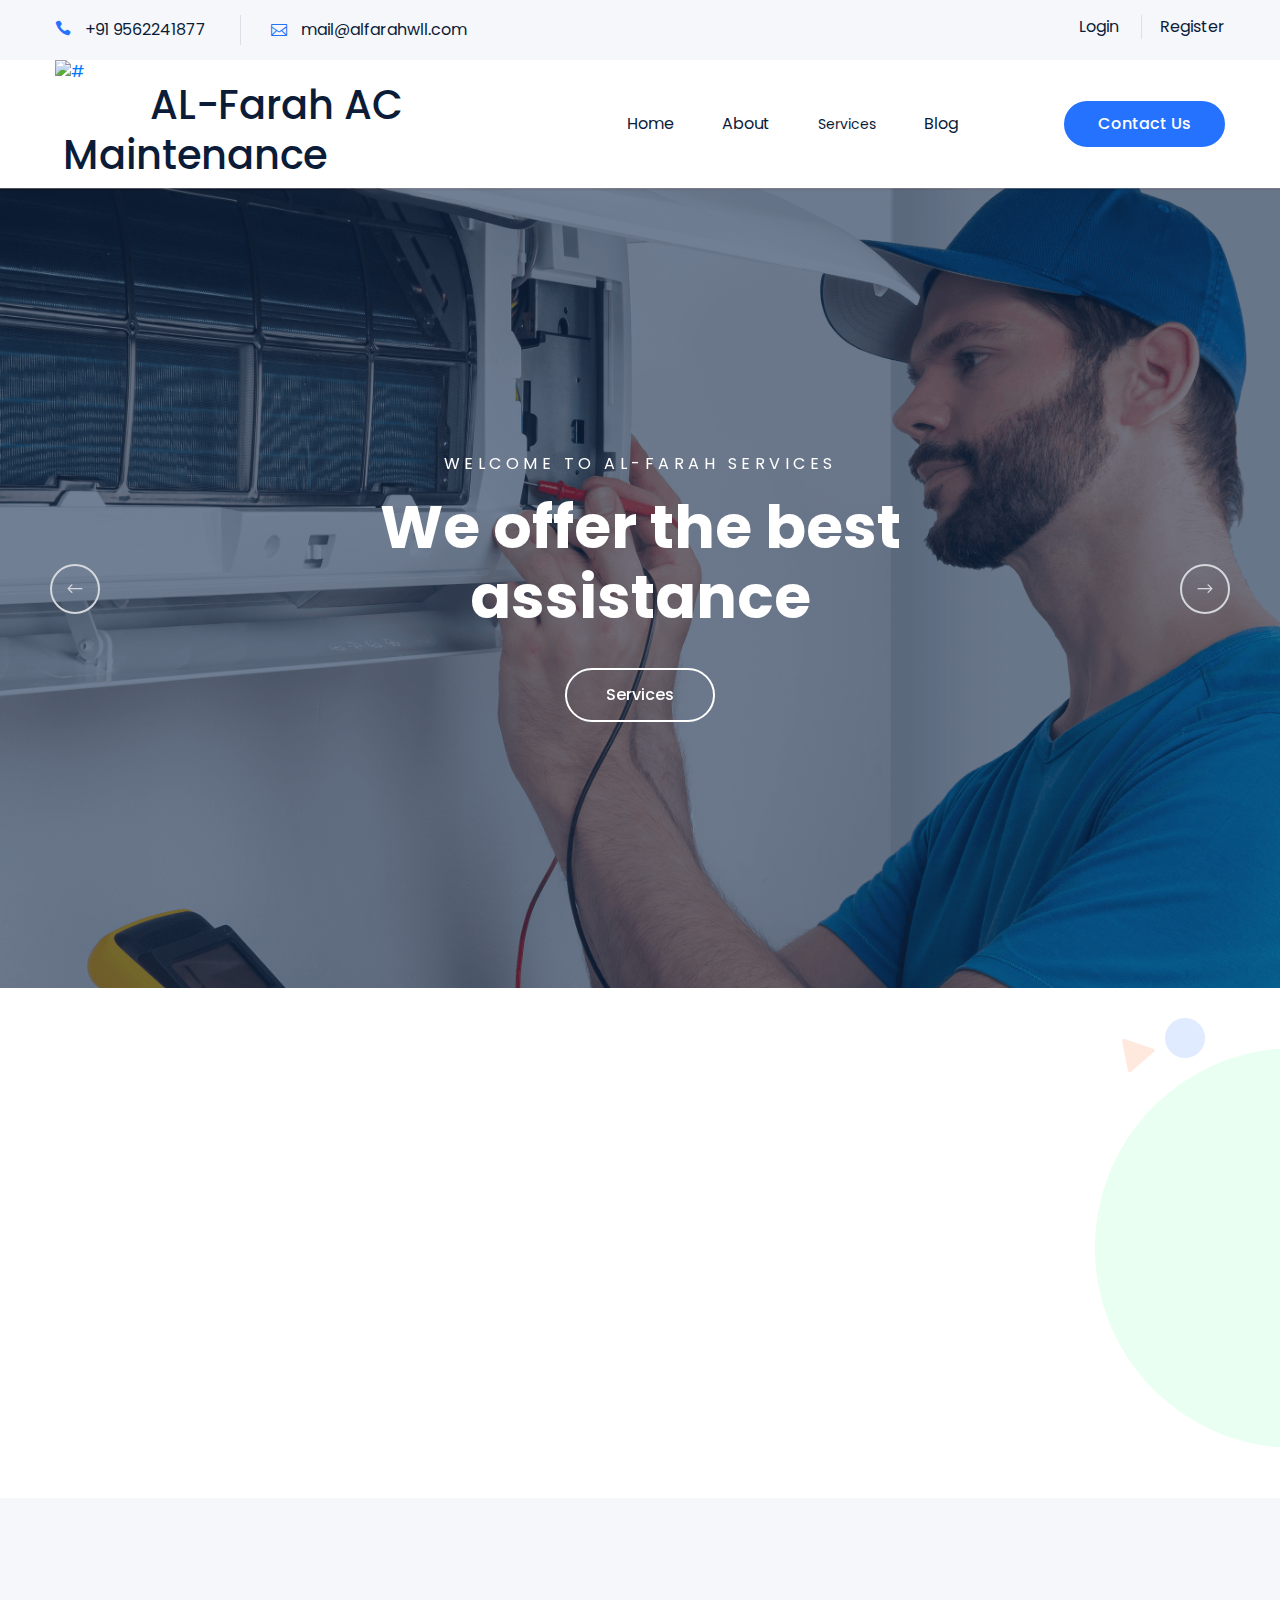
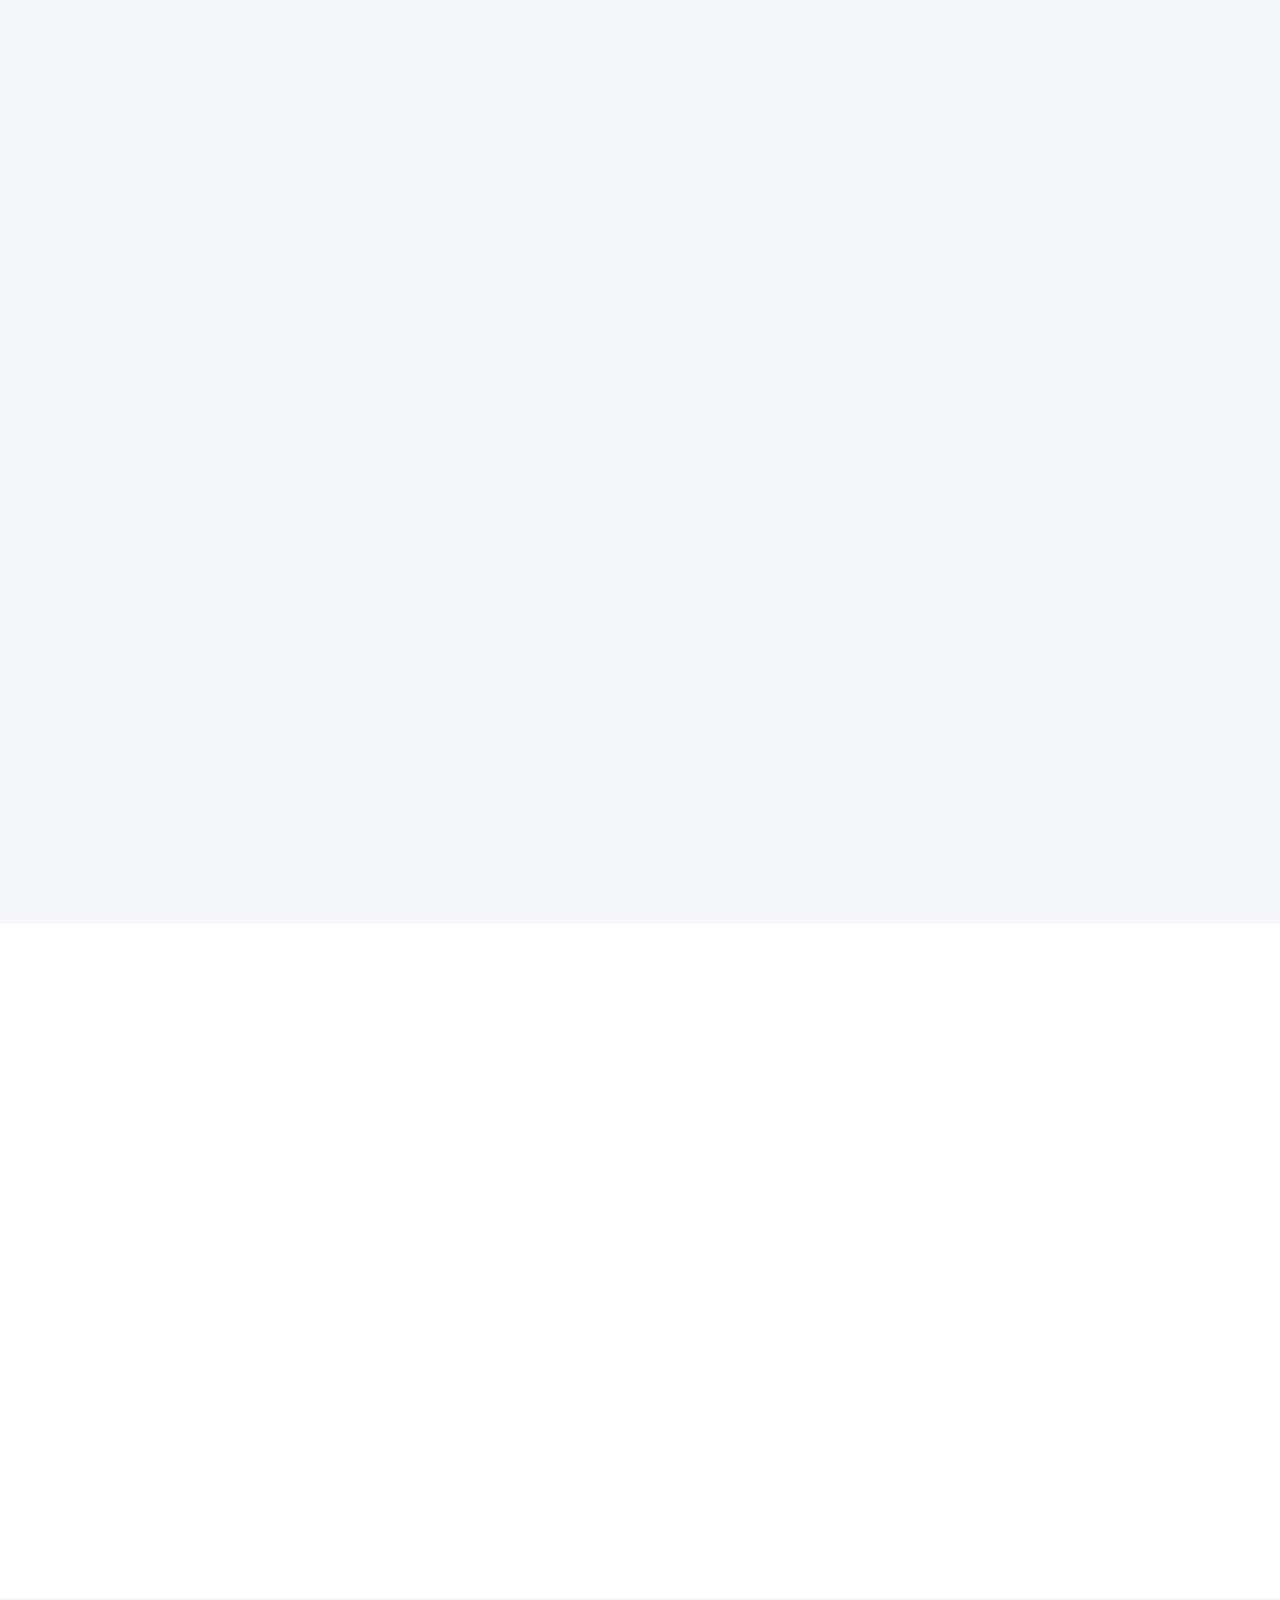
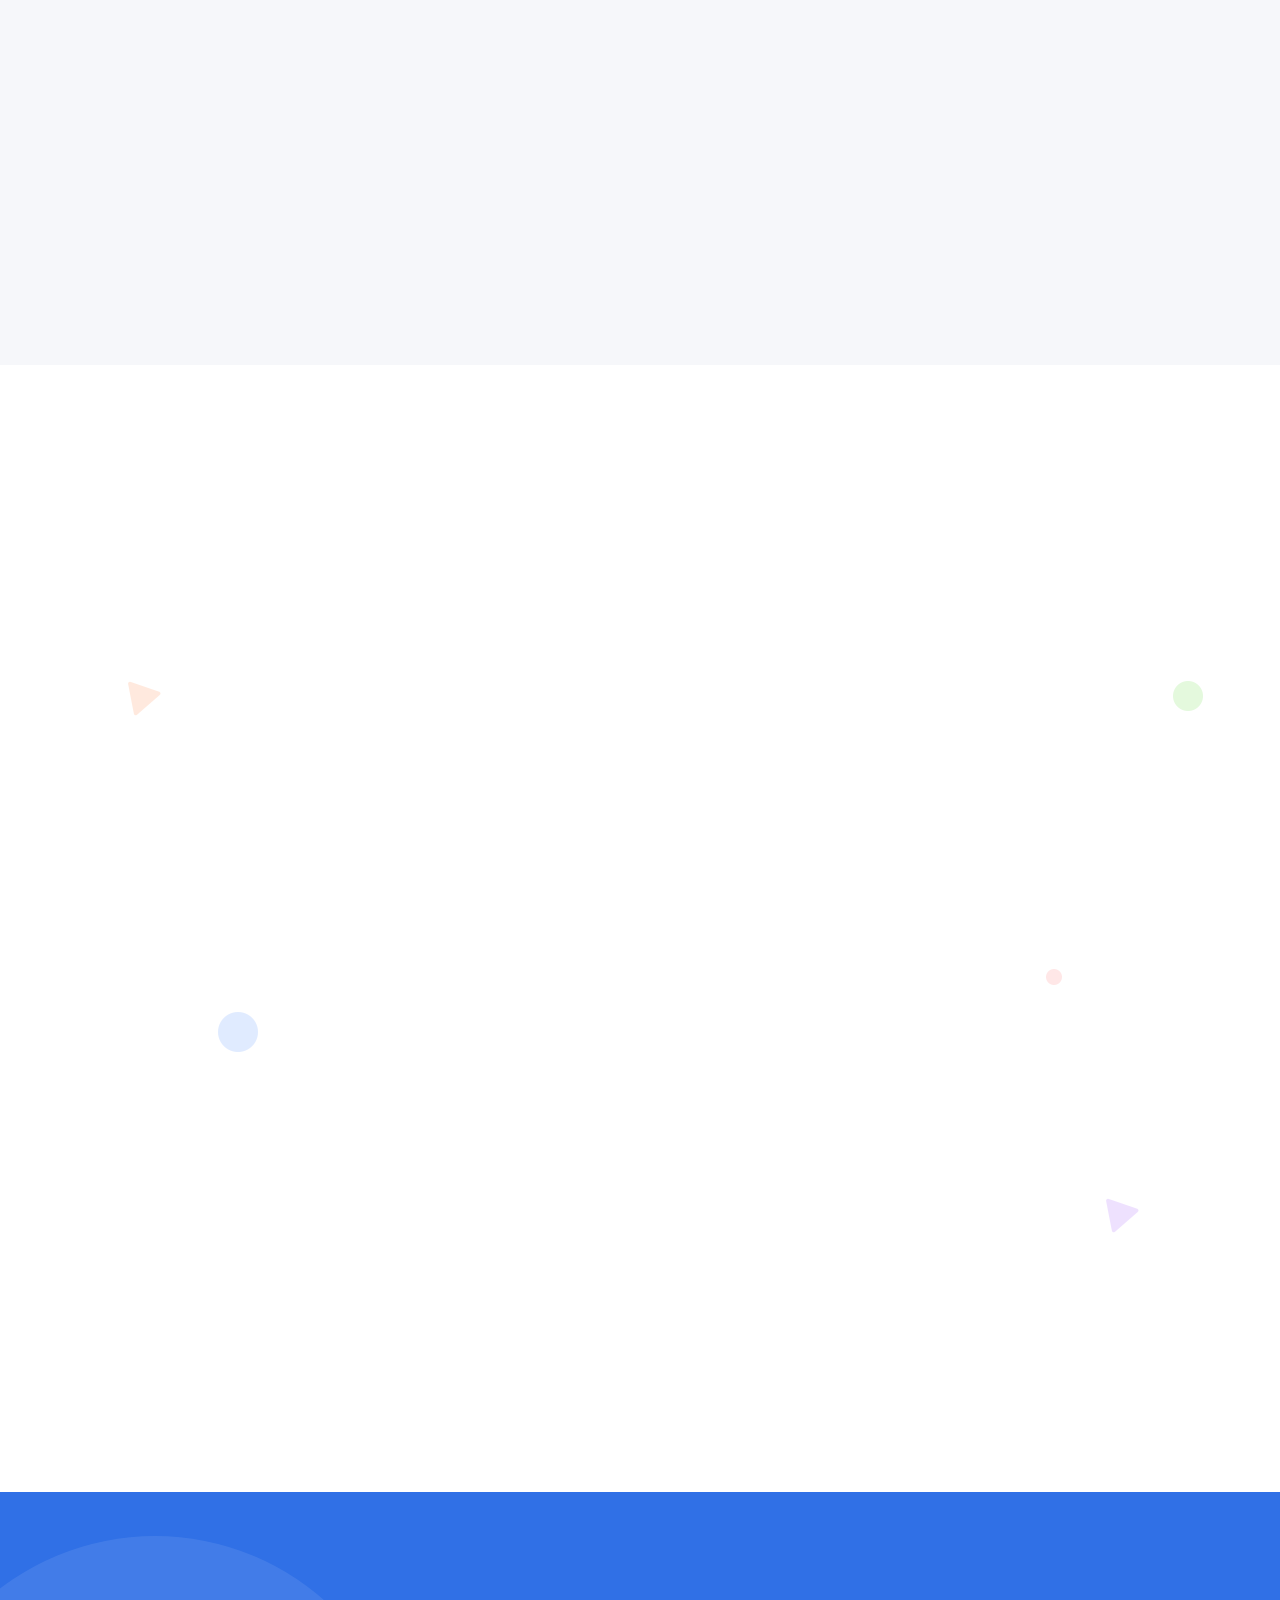
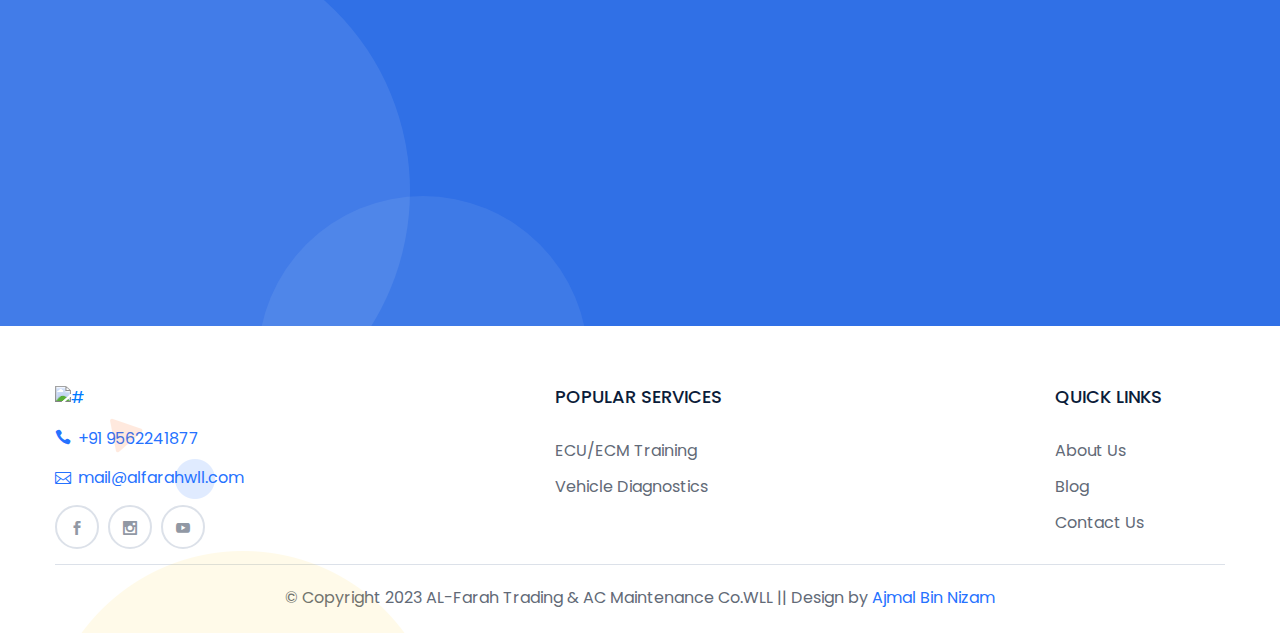
==== commit ba743098: "edited" ====
--- a/index.html
+++ b/index.html
@@ -4,11 +4,11 @@
 <head>
     <meta charset="utf-8">
     <meta name="viewport" content="width=device-width, initial-scale=1, shrink-to-fit=no">
-    <title>QIAT | Institute of Automobile Technology </title>
+    <title>AL-Farah AC Maintenance</title>
     <meta name=description
-        content="QIAT | Institute of Automobile Technology is one of the best institue in kollam for the educational sector to meet current & future industrial requirements, we provide various courses across automobile industry">
+        content="QIAT | Institute of Automobile Technology is one of the best institue in kollam for the educational sector to meet current & future industrial requirements, we provide various Services across automobile industry">
     <meta name="keywords"
-        content="quiloniat,quiloniat.in, ECM Training in Bangalore, ecm training in kollam kerala, automobile service in kollam, reynlab, iatindia, quilon institue, automobile courses, btech courses ">
+        content="quiloniat,quiloniat.in, ECM Training in Bangalore, ecm training in kollam kerala, automobile service in kollam, reynlab, iatindia, quilon institue, automobile Services, btech Services ">
 
     <link rel="icon" href="img/quilon-iat-icon.png" alt="quiloniat" type="image/png">
     <link rel="stylesheet" href="https://stackpath.bootstrapcdn.com/bootstrap/4.4.1/css/bootstrap.min.css"
@@ -40,8 +40,8 @@
                     <div class="col-xl-6 col-lg-7 col-md-8">
                         <div class="header_contact_info">
                             <a href="tel:+919562241877"><i class="icon_phone"></i>+91 9562241877</a>
-                            <a href="mailto:quiloniat@gmail.com" target="_blank"><i
-                                    class="icon_mail_alt"></i>quiloniat@gmail.com</a>
+                            <a href="mailto:mail@alfarahwll.com" target="_blank"><i
+                                    class="icon_mail_alt"></i>mail@alfarahwll.com</a>
                         </div>
                     </div>
                     <div class="col-xl-6 col-lg-5 col-md-4">
@@ -63,7 +63,10 @@
                             </div>
                             <div class="logo">
                                 <a href="index.html"><img src="img/quiloniat-logo.png" alt="#">
-                                    <h2>Quilon IAT</h2>
+                                    <h2>AL-Farah AC Maintenance</h2>
+                                    
+                                    
+
                                 </a>
                             </div>
                             <nav class="navbar_bar">
@@ -73,11 +76,11 @@
                                     </li>
                                     <li><a href="#">About</a></li>
                                     <li class="mega_menu_dropdown">
-                                        <a href="#">Courses</a>
+                                        <a href="#">Services</a>
                                         <ul>
-                                            <!-- <li><a href="ecu_training.html">Courses Grid</a>
-                                            <li><a href="popular_with_sidebar.html"> Courses With Sideber</a>
-                                            <li><a href="popular_with_sidebar_2.html">Courses List</a> -->
+                                            <!-- <li><a href="ecu_training.html">Services Grid</a>
+                                            <li><a href="popular_with_sidebar.html"> Services With Sideber</a>
+                                            <li><a href="popular_with_sidebar_2.html">Services List</a> -->
                                             <li><a href="ecu_training.html">ECM Training</a>
                                             <li><a href="vehicle_diagnostics.html">Automobile Diagnostics</a>
                                             </li>
@@ -104,9 +107,9 @@
                 <div class="row justify-content-center align-items-center">
                     <div class="col-lg-8">
                         <div class="banner_iner">
-                            <h5>Welcome To Quilon IAT</h5>
-                            <h2>Become an Automotive Master Technician</h2>
-                            <a href="#courses" class="btn_2">Courses</a>
+                            <h5>Welcome To AL-Farah Services</h5>
+                            <h2>We offer the best assistance</h2>
+                            <a href="#Services" class="btn_2">Services</a>
                         </div>
                     </div>
                 </div>
@@ -117,9 +120,8 @@
                 <div class="row justify-content-center align-items-center">
                     <div class="col-lg-8">
                         <div class="banner_iner">
-                            <h2>Fine tuning vehicle at its best expertise</h2>
-                            <h5>We deliver industry leading services in automotive product development, embedded systems
-                                design, key services</h5>
+                            <h2>Fine AC Specialist at its best expertise</h2>
+                            <h5>We deliver A Complete Maintenance Service On All Air Condition Equipment</h5>
                             <a href="#services" class="btn_2">Our Services</a>
                         </div>
                     </div>
@@ -131,9 +133,9 @@
                 <div class="row justify-content-center align-items-center">
                     <div class="col-lg-8">
                         <div class="banner_iner">
-                            <h5>Job leading training programme </h5>
-                            <h2>Hands on experience in Automobile Technology</h2>
-                            <a href="vehicle_diagnostics.html" class="#courses">Courses</a>
+                            <h5>Making the world a cooler place, one room at a time</h5>
+                            <h2>Highly skilled & experienced engineers</h2>
+                            <a href="vehicle_diagnostics.html" class="#Services">Services</a>
                         </div>
                     </div>
                 </div>
@@ -183,9 +185,9 @@
                                 <input type="text" name="#" placeholder="Name">
                                 <input type="email" name="#" placeholder="Email">
                                 <select name="#" class="niceSelect">
-                                    <option value="Courses Name">Courses Name</option>
-                                    <option value="Courses Name1">ECM Training</option>
-                                    <option value="Courses Name2">Vehicle Diagnostics</option>
+                                    <option value="Services Name">Services Name</option>
+                                    <option value="Services Name1">ECM Training</option>
+                                    <option value="Services Name2">Vehicle Diagnostics</option>
 
                                 </select>
                                 <a href="#" class="btn_1">Apply Now</a>
@@ -207,11 +209,9 @@
                 <div class="col-xl-6 col-md-6" data-aos="fade-up" data-aos-easing="linear" data-aos-duration="700">
                     <div class="about_us_details">
                         <h2>About us</h2>
-                        <p>We are of the finest automobile electronic institute in kerala. Our vision is not only impart
-                            technical education in automobile industry, but making them latest up-to-date and industry
-                            fit candidate to give best service of any vehicles with current technology</p>
+                        <p>We are one of the finest ac repair service in kerala. We are dedicated to ensuring that customers' cooling and ventilation needs are met with expertise and efficiency. In addition to repairs, AL-farah also provide routine maintenance services to optimize the performance and longevity of air conditioning units.</p>
                         <h3><span>Call Us</span> +91 9562241877</h3>
-                        <a href="#courses" class="btn_1">View Courses</a>
+                        <a href="#Services" class="btn_1">View Services</a>
                     </div>
                 </div>
 
@@ -254,7 +254,7 @@
                             zonked my lady gosh cup of tea, have it spiffing good time naff 
                             wind up codswallop crikey.</p>
                             <h3><span>Call Us</span> +456 968 562 75</h3>
-                        <a href="#" class="btn_1">View Courses</a>
+                        <a href="#" class="btn_1">View Services</a>
                     </div>
                 </div>
             </div>
@@ -266,24 +266,23 @@
   about us part end -->
 
     <!-- popular course part here -->
-    <section id="courses" class="popular_course section_padding section_bg">
+    <section id="Services" class="popular_course section_padding section_bg">
         <div class="container">
             <div class="row justify-content-center">
                 <div class="col-lg-6" data-aos="fade-up" data-aos-duration="1500">
                     <div class="section_tittle">
                         <h2>Explore our <br>
-                            Popular Courses</h2>
-                        <p>Our training will give students a hands-on experience with industrial systems that are not
-                            usually available for online training</p>
+                            Popular Services</h2>
+                        <p>Discover expert AC repair services where we ensure reliable solutions for all your cooling needs.</p>
                     </div>
                 </div>
                 <div class="col-md-12 col-sm-6" data-aos="fade-up" data-aos-duration="1200">
-                    <div class="popular_courses_item owl-carousel">
-                        <div class="single_courses_item">
+                    <div class="popular_Services_item owl-carousel">
+                        <div class="single_Services_item">
                             <img src="img/Car_Diagnostics.jpg" alt="#" class="img-fluid">
-                            <div class="courses_item_iner">
-                                <div class="courses_review">
-                                    <a href="#" class="courses_btn">60 hours</a>
+                            <div class="Services_item_iner">
+                                <div class="Services_review">
+                                    <a href="#" class="Services_btn">60 hours</a>
                                     <div class="review_icon">
                                         <i class="icon_star"></i>
                                         <i class="icon_star"></i>
@@ -311,11 +310,11 @@
                                 </div>
                             </div>
                         </div>
-                        <div class="single_courses_item">
+                        <div class="single_Services_item">
                             <img src="img/service-ecm-new.jpg" alt="#">
-                            <div class="courses_item_iner">
-                                <div class="courses_review">
-                                    <a href="#" class="courses_btn">180 hours</a>
+                            <div class="Services_item_iner">
+                                <div class="Services_review">
+                                    <a href="#" class="Services_btn">180 hours</a>
                                     <div class="review_icon">
                                         <i class="icon_star"></i>
                                         <i class="icon_star"></i>
@@ -409,15 +408,10 @@
                 <div class="col-lg-3 col-sm-6" data-aos="fade-up" data-aos-easing="linear" data-aos-duration="1100">
                     <div class="single_instructor_item">
                         <div class="single_instructor">
-                            <div href="#" class="instructor_img">
-                                <img src="img/quilon iat ecm repairing.jpg" alt="#" class="img-fluid">
-                            </div>
-
-                        </div>
-                        <div class="single_instructor_tittle">
-                            <h4> ECM mapping</h4>
-                            <!-- <p>Sales Director</p> -->
-                        </div>
+                    
+
+                        </div>
+                        
                     </div>
                 </div>
             </div>
@@ -636,8 +630,8 @@
 
                         <div class="footer_contact_info">
                             <a href="tel:+919562241877"><i class="icon_phone"></i>+91 9562241877</a>
-                            <a href="mailto:quiloniat@gmail.com" target="_blank"><i
-                                    class="icon_mail_alt"></i>quiloniat@gmail.com</a>
+                            <a href="mailto:mail@alfarahwll.com" target="_blank"><i
+                                    class="icon_mail_alt"></i>mail@alfarahwll.com</a>
 
                         </div>
                         <div class="social_icon">
@@ -651,7 +645,7 @@
                 </div>
                 <div class="col-lg-3 col-sm-6">
                     <div class="single_feature_footer footer_nav">
-                        <h4>Popular Courses</h4>
+                        <h4>Popular Services</h4>
                         <ul>
                             <li><a href="ecu_training.html">ECU/ECM Training</a></li>
                             <li><a href="vehicle_diagnostics.html"> Vehicle Diagnostics</a></li>
@@ -673,7 +667,7 @@
                 <div class="col-lg-12">
                     <div class="copyright_part">
                         <div class="footer_para">
-                            <p>© Copyright 2022 Quilon IAT || Design by <a href="ajmalbinnizam.github.io"
+                            <p>© Copyright 2023 AL-Farah Trading & AC Maintenance Co.WLL || Design by <a href="ajmalbinnizam.github.io"
                                     class="text_underline">Ajmal Bin Nizam</a> </p>
 
                         </div>
--- a/css/style.css
+++ b/css/style.css
@@ -1968,7 +1968,7 @@
     padding: 130px 0 100px;
   }
 }
-.popular_course .single_courses_item {
+.popular_course .single_Services_item {
   border-radius: 6px;
   margin: 0 15px;
   -webkit-transition: 0.3s;
@@ -1976,18 +1976,18 @@
   box-shadow: 0px 3px 6px 0px rgba(2, 25, 55, 0.04);
 }
 @media (max-width: 576px) {
-  .popular_course .single_courses_item {
+  .popular_course .single_Services_item {
     margin: 0;
   }
 }
-.popular_course .single_courses_item:hover {
+.popular_course .single_Services_item:hover {
   box-shadow: 0px 30px 50px 0px rgba(2, 25, 55, 0.08);
 }
-.popular_course .single_courses_item img {
+.popular_course .single_Services_item img {
 
   border-radius: 10px 10px 0 0;
 }
-.popular_course .single_courses_item h4 {
+.popular_course .single_Services_item h4 {
   font-size: 20px;
   font-weight: 500;
   line-height: 28px;
@@ -1995,21 +1995,21 @@
   -webkit-transition: 0.3s;
   transition: 0.3s;
 }
-.popular_course .single_courses_item:hover h4 {
+.popular_course .single_Services_item:hover h4 {
   color: #2572ff;
 }
-.popular_course .courses_item_iner {
+.popular_course .Services_item_iner {
   padding: 30px 40px 15px;
   background-color: #fff;
   border-radius: 0 0 6px 6px;
 }
 @media (max-width: 991px) {
-  .popular_course .courses_item_iner {
+  .popular_course .Services_item_iner {
     padding: 20px 15px 15px;
   }
 }
 @media only screen and (min-width: 992px) and (max-width: 1199.98px) {
-  .popular_course .courses_item_iner {
+  .popular_course .Services_item_iner {
     padding: 25px 20px 22px;
   }
 }
@@ -2055,11 +2055,11 @@
   max-width: 30px;
   border-radius: 50% !important;
 }
-.courses_review {
+.Services_review {
   display: flex;
   align-items: center;
 }
- .courses_btn {
+ .Services_btn {
   font-size: 9px;
   padding: 5px 10px;
   line-height: 14px;
@@ -2068,30 +2068,30 @@
   text-transform: uppercase;
   border-radius: 50px;
 }
-.courses_review .review_icon {
+.Services_review .review_icon {
   margin-left: 30px;
 }
 @media (max-width: 767.98px) {
-  .courses_review .review_icon {
+  .Services_review .review_icon {
     margin-left: 8px;
   }
 }
 @media only screen and (min-width: 992px) and (max-width: 1199.98px) {
-  .courses_review .review_icon {
+  .Services_review .review_icon {
     margin-left: 9px;
   }
 }
-.courses_review .review_icon i {
+.Services_review .review_icon i {
   color: #ffbe21;
   font-size: 12px;
 }
-.courses_review span {
+.Services_review span {
   color: #7a818d;
   margin-left: 8px;
   font-size: 14px;
 }
 @media (max-width: 767.98px) {
-  .courses_review span {
+  .Services_review span {
     font-size: 12px;
   }
 }
@@ -2105,87 +2105,87 @@
   color: #2572ff;
   margin-right: 8px;
 }
-.courses_list_style .single_courses_item {
+.Services_list_style .single_Services_item {
   display: flex;
   align-items: center;
 }
 @media (max-width: 576px) {
-  .courses_list_style .single_courses_item {
+  .Services_list_style .single_Services_item {
     display: block;
   }
 }
-.courses_list_style .single_courses_item:hover {
+.Services_list_style .single_Services_item:hover {
   box-shadow: 0px 3px 6px 0px rgba(2, 25, 55, 0.04);
 }
-.courses_list_style .single_courses_item .courses_item_iner {
+.Services_list_style .single_Services_item .Services_item_iner {
   padding: 50px 50px 15px;
 }
 @media (max-width: 991px) {
-  .courses_list_style .single_courses_item .courses_item_iner {
+  .Services_list_style .single_Services_item .Services_item_iner {
     padding: 20px 15px 15px;
   }
 }
 @media only screen and (min-width: 992px) and (max-width: 1199.98px) {
-  .courses_list_style .single_courses_item .courses_item_iner {
+  .Services_list_style .single_Services_item .Services_item_iner {
     padding: 30px 25px 15px;
   }
 }
-.courses_list_style .single_courses_item img {
+.Services_list_style .single_Services_item img {
   max-width: 372px;
   width: auto !important;
   border-radius: 5px 0 0 5px;
 }
 @media (max-width: 576px) {
-  .courses_list_style .single_courses_item img {
+  .Services_list_style .single_Services_item img {
     max-width: 100%;
     width: 100% !important;
     border-radius: 5px 5px 0 0;
   }
 }
 @media only screen and (min-width: 576px) and (max-width: 767.98px) {
-  .courses_list_style .single_courses_item img {
+  .Services_list_style .single_Services_item img {
     max-width: 215px;
   }
 }
 @media only screen and (min-width: 992px) and (max-width: 1199.98px) {
-  .courses_list_style .single_courses_item img {
+  .Services_list_style .single_Services_item img {
     max-width: 300px;
   }
 }
-.courses_list_style .single_courses_item h4 {
+.Services_list_style .single_Services_item h4 {
   font-size: 30px;
   line-height: 42px;
   margin: 18px 0 28px;
 }
 @media (max-width: 991px) {
-  .courses_list_style .single_courses_item h4 {
+  .Services_list_style .single_Services_item h4 {
     font-size: 20px;
     line-height: 28px;
     margin: 10px 0 15px;
   }
 }
 @media only screen and (min-width: 992px) and (max-width: 1199.98px) {
-  .courses_list_style .single_courses_item h4 {
+  .Services_list_style .single_Services_item h4 {
     font-size: 25px;
     line-height: 35px;
   }
 }
-.courses_list_style .single_courses_item .course_author img {
+.Services_list_style .single_Services_item .course_author img {
   max-width: 30px;
   border-radius: 50%;
 }
-.courses_list_style .single_courses_item .popular_course_list {
+.Services_list_style .single_Services_item .popular_course_list {
   margin-top: 50px;
   padding-top: 25px;
 }
 @media only screen and (min-width: 576px) and (max-width: 767.98px) {
-  .courses_list_style .single_courses_item .popular_course_list {
+  .Services_list_style .single_Services_item .popular_course_list {
     margin-top: 25px;
     padding-top: 15px;
   }
 }
 @media only screen and (min-width: 992px) and (max-width: 1199.98px) {
-  .courses_list_style .single_courses_item .popular_course_list {
+  .Services_list_style .single_Services_item .popular_course_list {
     margin-top: 25px;
     padding-top: 15px;
   }
@@ -2851,55 +2851,55 @@
   animation: circleAnimation 7s linear infinite;
   z-index: -1;
 }
-.course_single_page .single_courses_item {
+.course_single_page .single_Services_item {
   margin: 40px 0 0;
 }
 @media (max-width: 767.98px) {
-  .course_single_page .single_courses_item {
+  .course_single_page .single_Services_item {
     margin: 15px 0 0;
   }
 }
 @media only screen and (min-width: 768px) and (max-width: 991.98px) {
-  .course_single_page .single_courses_item {
+  .course_single_page .single_Services_item {
     margin: 15px 0 0;
   }
 }
-.single_courses_filter {
+.single_Services_filter {
   flex: 24% 0 0;
   border-right: 1px solid #e4e8ef;
 }
 @media (max-width: 576px) {
-  .single_courses_filter {
+  .single_Services_filter {
     flex: 100% 0 0;
     border-right: 0 solid transparent;
   }
 }
 @media (min-width: 576px) and (max-width: 991px) {
-  .single_courses_filter {
+  .single_Services_filter {
     flex: 50% 0 0;
     border-right: 1 solid #e4e8ef;
   }
 }
-.single_courses_filter:last-child {
+.single_Services_filter:last-child {
   border-right: 0px solid transparent;
 }
 @media (min-width: 576px) and (max-width: 991px) {
-  .single_courses_filter:nth-child(n+2) {
+  .single_Services_filter:nth-child(n+2) {
     border-right: 0 solid transparent;
   }
 }
-.single_courses_filter input {
+.single_Services_filter input {
   padding: 14px 15px;
   border: 0px solid transparent;
   line-height: 22px;
   color: #8b9098;
 }
 @media (min-width: 576px) and (max-width: 991px) {
-  .single_courses_filter input {
+  .single_Services_filter input {
     padding: 14px 20px;
   }
 }
-.single_courses_filter .niceSelect {
+.single_Services_filter .niceSelect {
   border: 0px solid transparent;
   height: 50px;
   font-size: 16px;
@@ -2908,22 +2908,22 @@
   font-weight: 400;
 }
 @media (max-width: 576px) {
-  .single_courses_filter .niceSelect {
+  .single_Services_filter .niceSelect {
     margin: 10px 0;
   }
 }
 @media (min-width: 576px) and (max-width: 991px) {
-  .single_courses_filter .niceSelect {
+  .single_Services_filter .niceSelect {
     margin: 10px 0;
   }
 }
-.single_courses_filter .niceSelect:after {
+.single_Services_filter .niceSelect:after {
   top: 3px;
   right: 28px;
   font-size: 24px;
   color: #8b9098;
 }
-.courses_filter_part {
+.Services_filter_part {
   display: flex;
   flex-wrap: wrap;
   background-color: #fff;
@@ -2932,17 +2932,17 @@
   padding: 15px 15px;
   margin-bottom: 20px;
 }
-.courses_filter_part .btn_1 {
+.Services_filter_part .btn_1 {
   float: right;
   padding: 15px 45px;
 }
-.courses_filter_part .btn_1:hover {
+.Services_filter_part .btn_1:hover {
   background-color: #0d56dc;
   border: 2px solid #0d56dc;
   color: #fff !important;
 }
 @media (max-width: 576px) {
-  .courses_filter_part .btn_1 {
+  .Services_filter_part .btn_1 {
     width: 100%;
     text-align: center;
   }
@@ -3059,58 +3059,58 @@
   animation: circleAnimation 7s linear infinite;
   z-index: -1;
 }
-.grid_course_single_page .single_courses_item {
+.grid_course_single_page .single_Services_item {
   margin: 40px 0 0;
 }
 @media (max-width: 767.98px) {
-  .grid_course_single_page .single_courses_item {
+  .grid_course_single_page .single_Services_item {
     margin: 15px 0 0;
   }
 }
 @media only screen and (min-width: 768px) and (max-width: 991.98px) {
-  .grid_course_single_page .single_courses_item {
+  .grid_course_single_page .single_Services_item {
     margin: 15px 0 0;
   }
 }
-.grid_course_single_page .single_courses_item img {
+.grid_course_single_page .single_Services_item img {
   width: 100%;
 }
-.grid_courses_filter_part {
+.grid_Services_filter_part {
   display: flex;
   justify-content: space-between;
   align-items: center;
   margin-bottom: 10px;
   flex-wrap: wrap;
 }
-.grid_courses_filter_part .single_courses_filter {
+.grid_Services_filter_part .single_Services_filter {
   border: 0px solid transparent;
   position: relative;
 }
 @media (max-width: 576px) {
-  .grid_courses_filter_part .single_courses_filter {
+  .grid_Services_filter_part .single_Services_filter {
     margin: 10px 0;
   }
 }
 @media (min-width: 576px) and (max-width: 991px) {
-  .grid_courses_filter_part .single_courses_filter {
+  .grid_Services_filter_part .single_Services_filter {
     margin: 10px 0;
   }
 }
 @media only screen and (min-width: 992px) and (max-width: 1199.98px) {
-  .grid_courses_filter_part .single_courses_filter {
+  .grid_Services_filter_part .single_Services_filter {
     margin: 10px 0;
   }
 }
-.grid_courses_filter_part .single_courses_filter i {
+.grid_Services_filter_part .single_Services_filter i {
   color: #2572ff;
   float: left;
   margin-right: 10px;
   font-size: 16px;
 }
-.grid_courses_filter_part .single_courses_filter p {
+.grid_Services_filter_part .single_Services_filter p {
   line-height: 17px;
 }
-.grid_courses_filter_part .single_courses_filter .icon_search {
+.grid_Services_filter_part .single_Services_filter .icon_search {
   position: absolute;
   right: 20px;
   top: 16px;
@@ -3118,7 +3118,7 @@
   font-size: 20px;
   color: #8b9098;
 }
-.grid_courses_filter_part .single_courses_filter input {
+.grid_Services_filter_part .single_Services_filter input {
   color: #a3a8b0;
   width: 100%;
 }
@@ -3259,80 +3259,80 @@
 .single_review_part.blog_page_single_item span {
   color: #6b6b7a !important;
 }
-.courses_filter_left_filter {
+.Services_filter_left_filter {
   display: flex;
   flex: 46% 0 0;
   flex-wrap: wrap;
 }
 @media (max-width: 767.98px) {
-  .courses_filter_left_filter {
+  .Services_filter_left_filter {
     flex: 100% 0 0;
   }
 }
 @media only screen and (min-width: 992px) and (max-width: 1199.98px) {
-  .courses_filter_left_filter {
+  .Services_filter_left_filter {
     flex: 70% 0 0;
   }
 }
-.courses_filter_left_filter .single_courses_filter {
+.Services_filter_left_filter .single_Services_filter {
   flex: 50% 0 0;
   flex-wrap: wrap;
 }
 @media (max-width: 767.98px) {
-  .courses_filter_left_filter .single_courses_filter {
+  .Services_filter_left_filter .single_Services_filter {
     flex: 100% 0 0;
   }
 }
 @media only screen and (min-width: 768px) and (max-width: 991.98px) {
-  .courses_filter_left_filter .single_courses_filter {
+  .Services_filter_left_filter .single_Services_filter {
     flex: 100% 0 0;
   }
 }
-.courses_filter_right_filter {
+.Services_filter_right_filter {
   display: flex;
   flex: 50% 0 0;
   justify-content: flex-end;
   flex-wrap: wrap;
 }
 @media (max-width: 767.98px) {
-  .courses_filter_right_filter {
+  .Services_filter_right_filter {
     flex: 100% 0 0;
   }
 }
 @media only screen and (min-width: 992px) and (max-width: 1199.98px) {
-  .courses_filter_right_filter {
+  .Services_filter_right_filter {
     flex: 100% 0 0;
     justify-content: flex-start;
     margin-top: 15px;
   }
 }
-.courses_filter_right_filter .single_courses_filter {
+.Services_filter_right_filter .single_Services_filter {
   flex: 50% 0 0;
 }
 @media (max-width: 767.98px) {
-  .courses_filter_right_filter .single_courses_filter {
+  .Services_filter_right_filter .single_Services_filter {
     flex: 100% 0 0;
   }
 }
-.courses_filter_right_filter .single_filter {
+.Services_filter_right_filter .single_filter {
   margin-right: 30px;
   width: 150px;
   box-shadow: 0px 30px 70px 0px rgba(2, 25, 55, 0.08);
 }
 @media (max-width: 767.98px) {
-  .courses_filter_right_filter .single_filter {
+  .Services_filter_right_filter .single_filter {
     margin-right: 0;
     margin: 15px 0;
     width: 100%;
   }
 }
 @media only screen and (min-width: 768px) and (max-width: 991.98px) {
-  .courses_filter_right_filter .single_filter {
+  .Services_filter_right_filter .single_filter {
     margin-right: 0;
     margin: 0 0 15px;
   }
 }
-.courses_filter_right_filter .single_filter .niceSelect {
+.Services_filter_right_filter .single_filter .niceSelect {
   border: 0px solid transparent;
   height: 60px;
   font-size: 16px;
@@ -3342,24 +3342,24 @@
   width: 100%;
   display: block;
 }
-.courses_filter_right_filter .single_filter .niceSelect:after {
+.Services_filter_right_filter .single_filter .niceSelect:after {
   top: 4px;
 }
-.courses_filter_right_filter .single_filter .niceSelect .list {
+.Services_filter_right_filter .single_filter .niceSelect .list {
   padding: 10px 0;
 }
-.courses_filter_right_filter .courses_filter_search {
+.Services_filter_right_filter .Services_filter_search {
   position: relative;
   max-width: 240px;
   box-shadow: 0px 30px 70px 0px rgba(2, 25, 55, 0.08);
 }
 @media (max-width: 767.98px) {
-  .courses_filter_right_filter .courses_filter_search {
+  .Services_filter_right_filter .Services_filter_search {
     max-width: 100%;
     width: 100%;
   }
 }
-.courses_filter_right_filter .courses_filter_search input {
+.Services_filter_right_filter .Services_filter_search input {
   padding: 19px 30px;
   border: 0px solid transparent;
   line-height: 22px;
@@ -3367,10 +3367,10 @@
   width: 100%;
   border-radius: 6px;
 }
-.courses_filter_right_filter .courses_filter_search ::placeholder {
+.Services_filter_right_filter .Services_filter_search ::placeholder {
   color: #a3a8b0;
 }
-.courses_filter_right_filter .courses_filter_search .icon_search {
+.Services_filter_right_filter .Services_filter_search .icon_search {
   position: absolute;
   right: 20px;
   top: 20px;
@@ -3379,61 +3379,61 @@
   color: #8b9098;
   transform: rotate(270deg);
 }
-.courses_details_style {
+.Services_details_style {
   background-color: #fbfcfd;
 }
-.courses_details_iner .course_author img {
+.Services_details_iner .course_author img {
   max-width: 40px;
 }
-.courses_details_iner .course_author h5 {
+.Services_details_iner .course_author h5 {
   font-size: 16px;
   margin-bottom: 0;
   padding-left: 20px;
 }
-.courses_details_iner .course_author span {
+.Services_details_iner .course_author span {
   margin: 0 15px;
 }
-.courses_details_iner .course_author p {
+.Services_details_iner .course_author p {
   padding: 0;
 }
 @media (max-width: 576px) {
-  .courses_details_iner .course_author span {
+  .Services_details_iner .course_author span {
     display: none;
   }
-  .courses_details_iner .course_author img {
+  .Services_details_iner .course_author img {
     max-width: 30px;
   }
-  .courses_details_iner .course_author p {
+  .Services_details_iner .course_author p {
     font-size: 13px;
     margin-left: 15px;
   }
-  .courses_details_iner .course_author h5 {
+  .Services_details_iner .course_author h5 {
     font-size: 13px;
     padding-left: 5px;
   }
 }
-.courses_details_iner h2 {
+.Services_details_iner h2 {
   font-size: 30px;
   margin: 6px 0 22px;
   font-weight: 600;
 }
 @media (max-width: 576px) {
-  .courses_details_iner h2 {
+  .Services_details_iner h2 {
     font-size: 25px;
     line-height: 33px;
   }
 }
-.courses_details_iner .couses_overview {
+.Services_details_iner .couses_overview {
   margin-bottom: 50px;
 }
-.courses_details_iner .popular_course_list p {
+.Services_details_iner .popular_course_list p {
   padding-left: 25px;
 }
-.courses_details_iner .popular_course_list p i {
+.Services_details_iner .popular_course_list p i {
   margin-right: 10px;
 }
 @media (max-width: 576px) {
-  .courses_details_iner .popular_course_list p {
+  .Services_details_iner .popular_course_list p {
     padding-left: 0;
     margin-right: 15px;
     margin-top: 15px;
@@ -3825,13 +3825,13 @@
   top: 2px;
   color: #a8aeb6;
 }
-.single_sidebar .single_courses_category {
+.single_sidebar .single_Services_category {
   display: flex;
   justify-content: space-between;
   align-items: center;
   margin-bottom: 11px;
 }
-.single_sidebar .single_courses_category:last-child {
+.single_sidebar .single_Services_category:last-child {
   margin-bottom: 0;
 }
 .single_sidebar .gmap3 {
@@ -4618,9 +4618,9 @@
     margin-top: 30px;
   }
 }
-.footer_section .single_feature_footer img {
+/* .footer_section .single_feature_footer img {
 
-}
+} */
 @media (max-width: 767.98px) {
   .footer_section .single_feature_footer img {
     margin-bottom: 15px;
